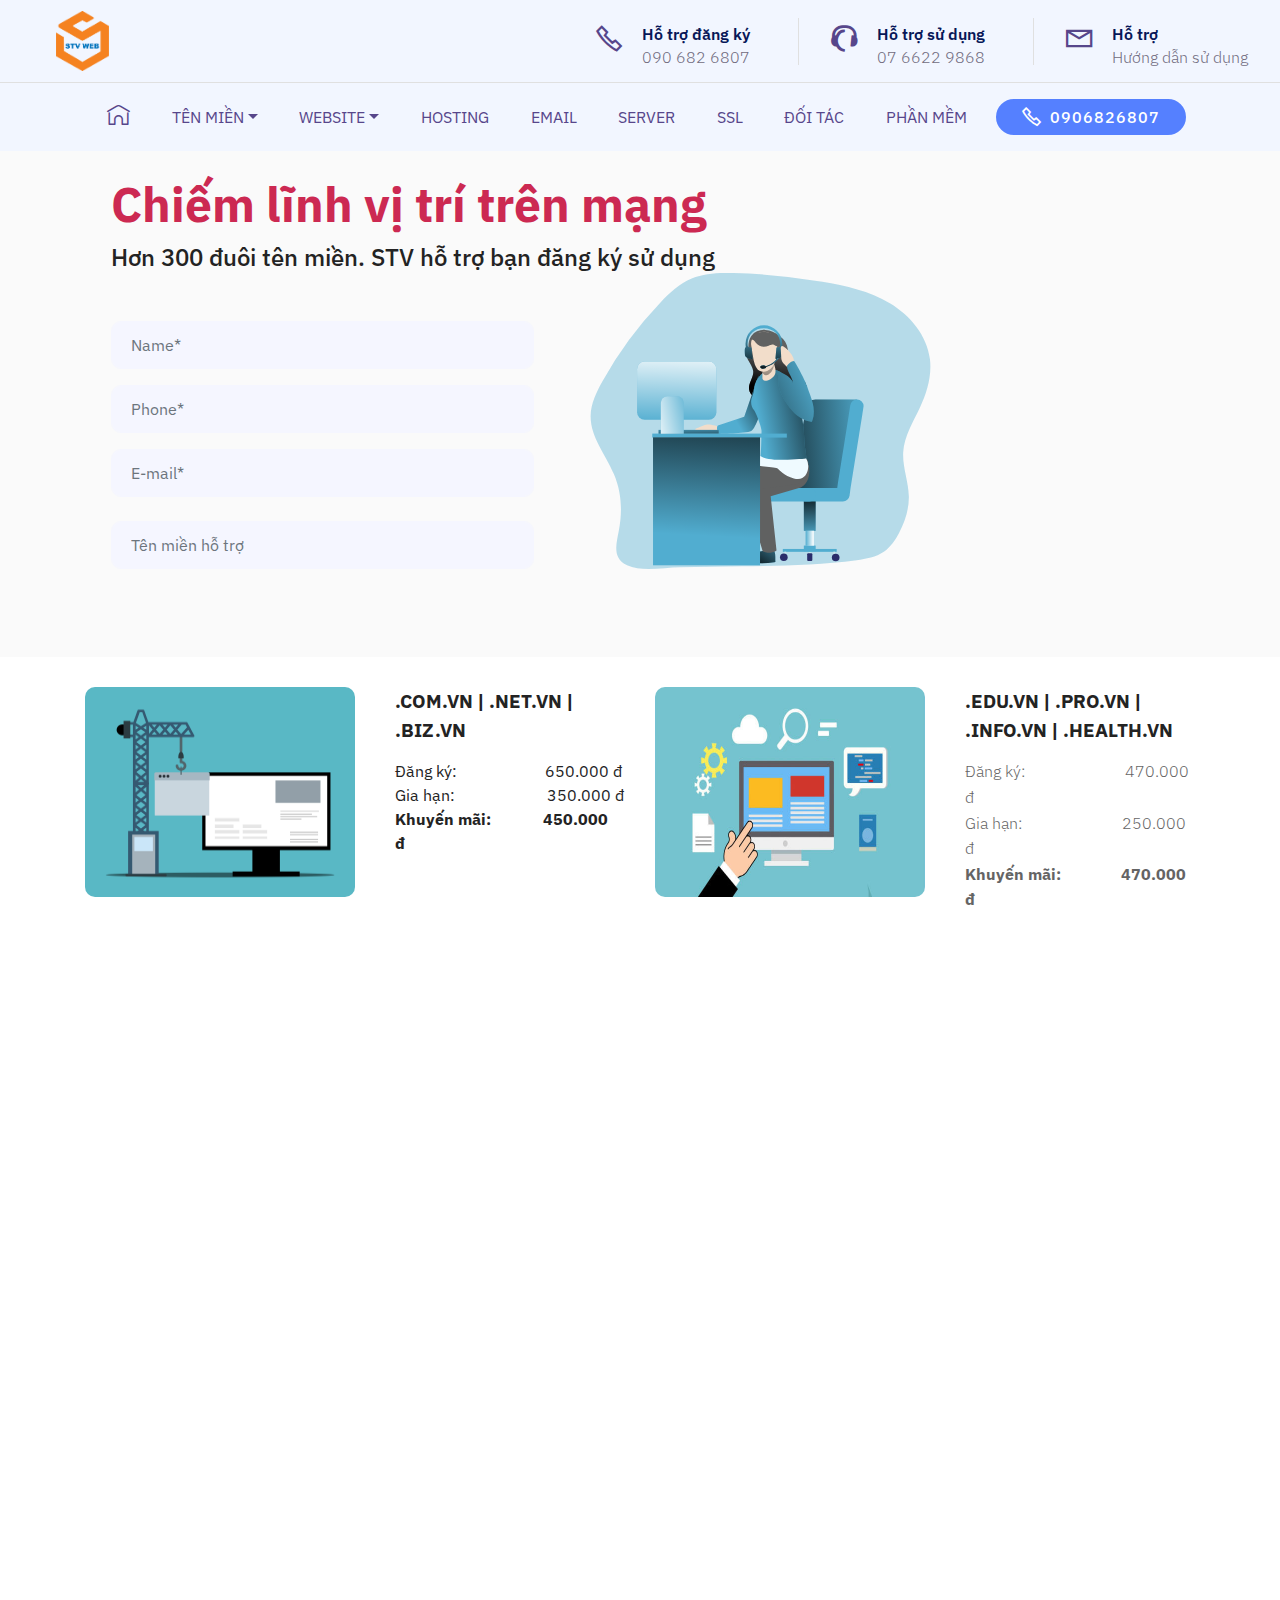
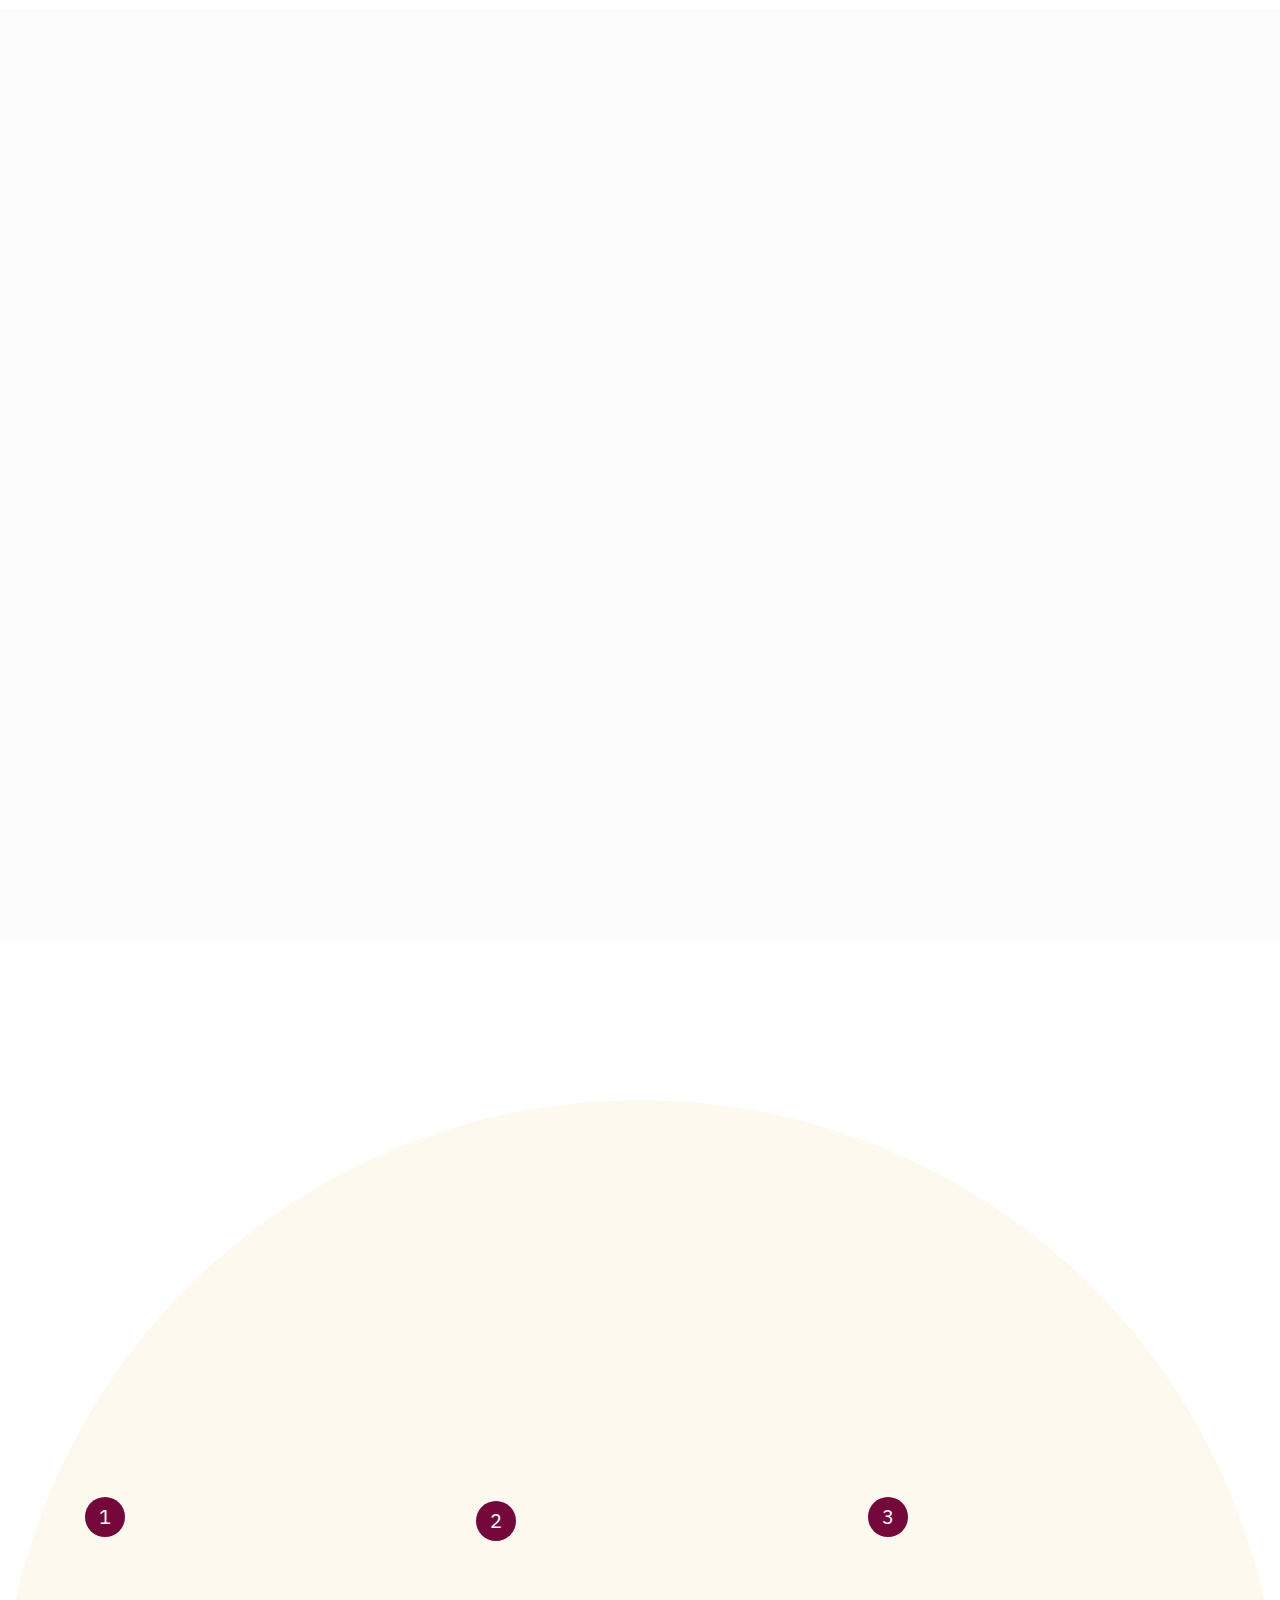
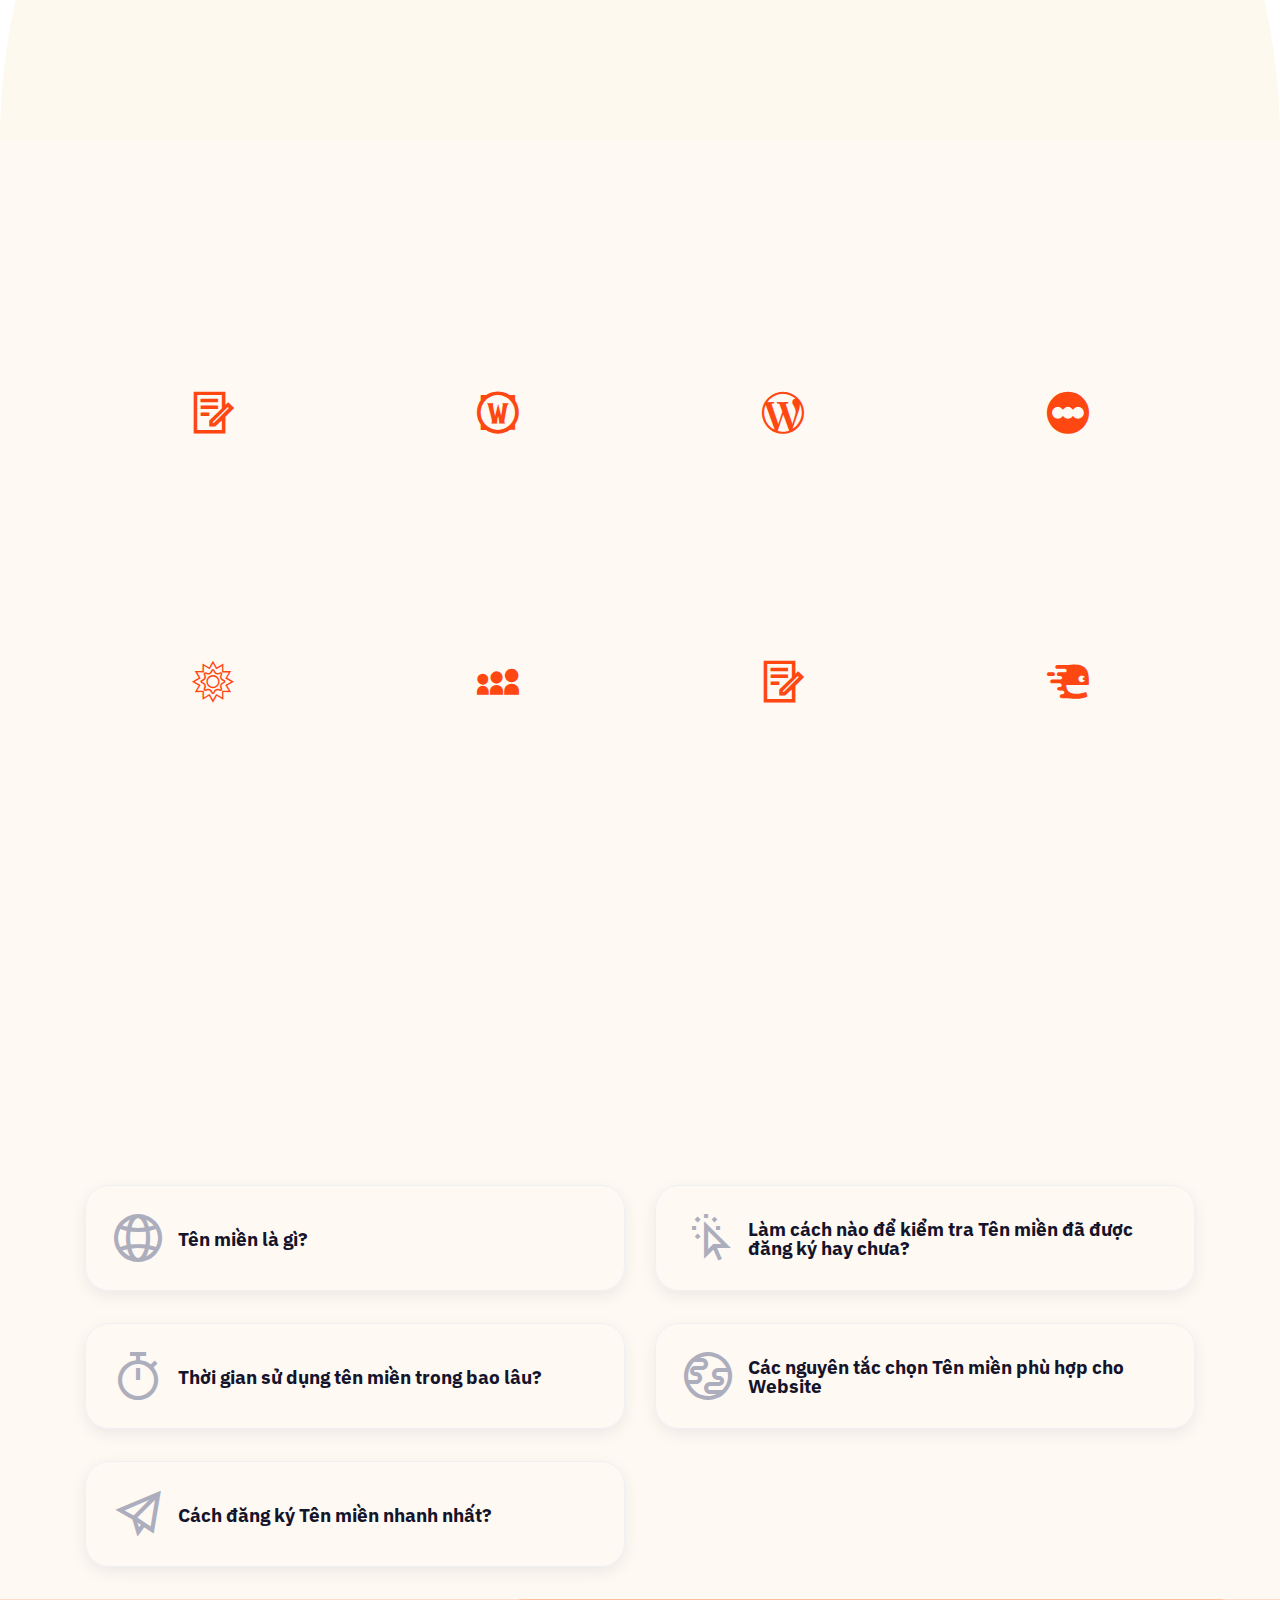
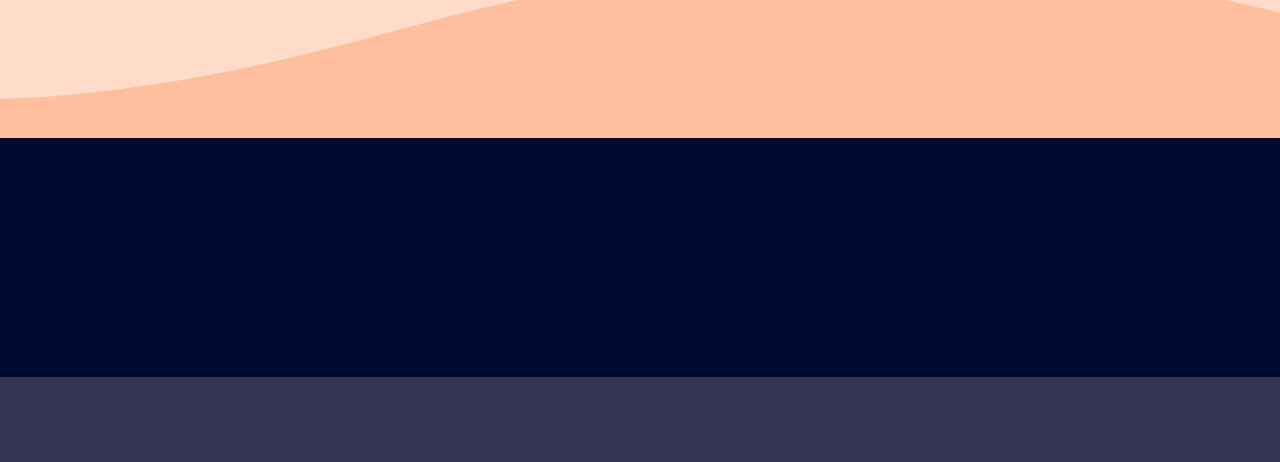
==== dang-ky-ten-mien.html @ 54d17cac "create github pages" ====
<!DOCTYPE html>
<html  >
<head>
  
  <meta charset="UTF-8">
  <meta http-equiv="X-UA-Compatible" content="IE=edge">
  
  <meta name="twitter:card" content="summary_large_image"/>
  <meta name="twitter:image:src" content="">
  <meta property="og:image" content="">
  <meta name="twitter:title" content="Đăng ký tên miền">
  <meta name="viewport" content="width=device-width, initial-scale=1, minimum-scale=1">
  <link rel="shortcut icon" href="assets/images/stv-logo-121x139.png" type="image/x-icon">
  <meta name="description" content="">
  
  
  <title>Đăng ký tên miền</title>
  <link rel="stylesheet" href="assets/web/assets/mobirise-icons2/mobirise2.css">
  <link rel="stylesheet" href="assets/web/assets/mobirise-icons-bold/mobirise-icons-bold.css">
  <link rel="stylesheet" href="assets/web/assets/mobirise-icons/mobirise-icons.css">
  <link rel="stylesheet" href="assets/tether/tether.min.css">
  <link rel="stylesheet" href="assets/bootstrap/css/bootstrap.min.css">
  <link rel="stylesheet" href="assets/bootstrap/css/bootstrap-grid.min.css">
  <link rel="stylesheet" href="assets/bootstrap/css/bootstrap-reboot.min.css">
  <link rel="stylesheet" href="assets/animatecss/animate.min.css">
  <link rel="stylesheet" href="assets/dropdown/css/style.css">
  <link rel="stylesheet" href="assets/formstyler/jquery.formstyler.css">
  <link rel="stylesheet" href="assets/formstyler/jquery.formstyler.theme.css">
  <link rel="stylesheet" href="assets/datepicker/jquery.datetimepicker.min.css">
  <link rel="stylesheet" href="assets/datatables/data-tables.bootstrap4.min.css">
  <link rel="stylesheet" href="assets/socicon/css/styles.css">
  <link rel="stylesheet" href="assets/theme/css/style.css">
  <link rel="stylesheet" href="assets/recaptcha.css">
  <link rel="preload" href="https://fonts.googleapis.com/css?family=IBM+Plex+Sans:100,100i,200,200i,300,300i,400,400i,500,500i,600,600i,700,700i&display=swap" as="style" onload="this.onload=null;this.rel='stylesheet'">
  <noscript><link rel="stylesheet" href="https://fonts.googleapis.com/css?family=IBM+Plex+Sans:100,100i,200,200i,300,300i,400,400i,500,500i,600,600i,700,700i&display=swap"></noscript>
  <link rel="preload" as="style" href="assets/mobirise/css/mbr-additional.css"><link rel="stylesheet" href="assets/mobirise/css/mbr-additional.css" type="text/css">
  
  
  
  
</head>
<body>
  
  <section class="menu cid-tkB4IyvJoS" once="menu" id="menu06-q">

    

    <nav class="navbar navbar-dropdown align-items-center navbar-fixed-top navbar-toggleable-sm">
        <div class="menu-content-top">
            <div class="menu-logo">
                <div class="navbar-brand">
                    <span class="navbar-logo">
                        <a href="index.html">
                            <img src="assets/images/stv-logo-121x139.png" alt="" style="height: 3.8rem;">
                        </a>
                    </span>
                    
                </div>
            </div>
            <div class="menu-content-right">
                <div class="info-widget">
                    <span class="widget-icon mbr-iconfont mobi-mbri-phone mobi-mbri" style="color: rgb(87, 70, 139); fill: rgb(87, 70, 139);"></span>
                    <div class="widget-content display-4">
                        <p class="widget-title mbr-fonts-style display-4">Hỗ trợ đăng ký</p>
                        <p class="widget-text mbr-fonts-style display-4">090 682 6807</p>
                    </div>
                </div>
                <div class="info-widget">
                    <span class="widget-icon mbr-iconfont socicon-traxsource socicon" style="color: rgb(87, 70, 139); fill: rgb(87, 70, 139);"></span>
                    <div class="widget-content display-4">
                        <p class="widget-title mbr-fonts-style display-4">Hỗ trợ sử dụng</p>
                        <p class="widget-text mbr-fonts-style display-4">07 6622 9868</p>
                    </div>
                </div>
                <div class="info-widget">
                    <span class="widget-icon mbr-iconfont mobi-mbri-letter mobi-mbri" style="color: rgb(87, 70, 139); fill: rgb(87, 70, 139);"></span>
                    <div class="widget-content mbr-fonts-style">
                        <p class="widget-title display-4">Hỗ trợ</p>
                        <p class="widget-text mbr-fonts-style display-4">Hướng dẫn sử dụng</p>
                    </div>
                </div>
            </div>
        </div>
        <div class="menu-bottom">
            <div class="collapse navbar-collapse" id="navbarSupportedContent">
                <ul class="navbar-nav nav-dropdown js-float-line" data-app-modern-menu="true"><li class="nav-item">
                        <a class="nav-link link mbr-black text-info display-4" href="#"><span class="mbrib-home mbr-iconfont mbr-iconfont-btn"></span></a>
                    </li><li class="nav-item dropdown"><a class="nav-link link mbr-black text-info dropdown-toggle display-4" href="#" aria-expanded="false" data-toggle="dropdown-submenu">TÊN MIỀN</a><div class="dropdown-menu"><a class="mbr-black text-info dropdown-item display-4" href="#" aria-expanded="false">Đăng ký tên miền</a><a class="mbr-black text-info dropdown-item display-4" href="#" aria-expanded="false">Bảng giá tên miền</a><a class="mbr-black text-info dropdown-item display-4" href="#" aria-expanded="false">Dịch vụ khác</a></div></li><li class="nav-item dropdown"><a class="nav-link link mbr-black text-info dropdown-toggle display-4" href="#" data-toggle="dropdown-submenu" aria-expanded="false">WEBSITE</a><div class="dropdown-menu"><a class="mbr-black text-info dropdown-item text-primary display-4" href="thiet-ke-website-mien-phi.html">Thiết kế web miễn phí</a><a class="mbr-black text-info dropdown-item display-4" href="#">Thiết kế web theo yêu cầu</a></div></li>
                    <li class="nav-item">
                        <a class="nav-link link mbr-black text-info display-4" href="#">HOSTING</a>
                    </li><li class="nav-item"><a class="nav-link link mbr-black text-info display-4" href="#">EMAIL</a></li>
                    <li class="nav-item">
                        <a class="nav-link link mbr-black text-info display-4" href="#">SERVER</a>
                    </li><li class="nav-item"><a class="nav-link link mbr-black text-info display-4" href="#">SSL</a></li><li class="nav-item"><a class="nav-link link mbr-black text-info display-4" href="#">ĐỐI TÁC</a></li><li class="nav-item"><a class="nav-link link mbr-black text-info display-4" href="#">PHẦN MỀM</a></li></ul>
                <div class="navbar-buttons mbr-section-btn"><a class="btn btn-sm btn-secondary display-4" href="#"><span class="mobi-mbri mobi-mbri-phone mbr-iconfont mbr-iconfont-btn"></span>
                        0906826807</a></div>
            </div>
            <button class="navbar-toggler " type="button" data-toggle="collapse" data-target="#navbarSupportedContent" aria-controls="navbarSupportedContent" aria-expanded="false" aria-label="Toggle navigation">
                <div class="hamburger">
                    <span></span>
                    <span></span>
                    <span></span>
                    <span></span>
                </div>
            </button>
        </div>
    </nav>
</section>

<section data-bs-version="5.1" class="form1 cid-tkBkrBGjoo" id="form1-1f">
    
    
    <div class="container-fluid">
        <div class="wrapper">
            <div class="mbr-section-head">
                <h3 class="mbr-section-title mbr-fonts-style mb-0 display-2">
                    <strong>Chiếm lĩnh vị trí trên mạng</strong></h3>
                <h4 class="mbr-section-subtitle mbr-fonts-style mb-0 mt-2 display-5">
                    Hơn 300 đuôi tên miền. STV hỗ trợ bạn đăng ký sử dụng</h4>
            </div>
            <div class="row justify-content-center">
                <div class="col-l2 col-md-5 mbr-form mt-5" data-form-type="formoid">
<!--Formbuilder Form-->
<form action="https://mobirise.eu/" method="POST" class="mbr-form form-with-styler" data-form-title="Form Name"><input type="hidden" name="email" data-form-email="true" value="jM4Vq9F8XYrBdpzNwgQ6eVY3ViXGWtUVqgsKsXsVG8U6SKjgQAvgMre8apIn+Fyp5GRtXNg68k8auurGkhjPqloUqKS/if3CO23nU/eMMuqvBWM+tJKbtXuMyTPh5TDu.D4NwtLzJeFesqW9lHh20/Nq8UjKBbhHz6br9veRmQb+LGpMrjhjMs1m0VoINrqYbIMgMnOzGFOZM7JJKUVprBEp+f7O80ciGELIC9GxNiTf0IQQ9IcTjcDVv86UwWEQx">
<div class="row">
<div hidden="hidden" data-form-alert="" class="alert alert-success col-12">Thanks for filling out the form!</div>
<div hidden="hidden" data-form-alert-danger="" class="alert alert-danger col-12">Oops...! some problem!</div>
</div>
<div class="dragArea row">
<div class="col-12 form-group mb-3" data-for="name">
<input type="text" name="name" placeholder="Name*" data-form-field="name" class="form-control display-7" value="" id="name-form1-1f">
</div>
<div class="col-12 form-group mb-3" data-for="phone">
<input type="tel" name="phone" placeholder="Phone*" data-form-field="phone" class="form-control display-7" value="" id="phone-form1-1f">
</div>
<div data-for="email" class="col-12 form-group mb-4">
<input type="email" name="email" placeholder="E-mail*" data-form-field="email" class="form-control display-7" value="" id="email-form1-1f">
</div>
<div data-for="Tên miền hỗ trợ" class="col-lg-12 col-md-12 col-sm-12 form-group">
<input type="text" name="Tên miền hỗ trợ" placeholder="Tên miền hỗ trợ" data-form-field="Tên miền hỗ trợ" class="form-control display-7" value="" id="Tên miền hỗ trợ-form1-1f">
</div>
<div class="col-auto">
<h4 class="mbr-fonts-style display-5">
</h4>
</div>
</div>
</form><!--Formbuilder Form-->
</div>
                <div class="col-12 col-md-7">
                    <div class="image-wrapper">
                        <img src="assets/images/features20.svg" alt="">
                    </div>
                </div>
            </div>
        </div>

    </div>
</section>

<section class="shop5 marketm4_shop5 cid-tkFUPK6KV5" id="shop5-1k">

	
    


	

	<div class="container">
		
		<div class="row align-items-start align-items-lg-stretch wrapper__products">
			
			
			
			
		<div class="col-xl-6 col-lg-10 col-md-6 col-12 d-lg-flex align-items-stretch block__product">
				<div class="image align-self-start">
					<a href="index.html"><img src="assets/images/mbr-540x450.png" alt="" title=""></a>
				</div>
				<div class="block__content">
					<p class="title__block mbr-fonts-style display-7">.COM.VN | .NET.VN | .BIZ.VN</p>
					
					<p class="mbr-text mbr-fonts-style display-4"></p><p>Đăng ký:&nbsp; &nbsp; &nbsp; &nbsp; &nbsp; &nbsp; &nbsp; &nbsp; &nbsp; &nbsp; &nbsp; 650.000 đ<br>Gia hạn:&nbsp; &nbsp; &nbsp; &nbsp; &nbsp; &nbsp; &nbsp; &nbsp; &nbsp; &nbsp; &nbsp; &nbsp;350.000 đ<br><strong>Khuyến mãi:&nbsp; &nbsp; &nbsp; &nbsp; &nbsp; &nbsp; &nbsp;450.000 đ</strong>&nbsp;&nbsp;</p><p></p>
					<div class="mbr-section-btn"><a class="btn btn-sm btn-info-outline display-4" href="#">Liên hệ</a></div>
				</div>
			</div><div class="col-xl-6 col-lg-10 col-md-6 col-12 d-lg-flex align-items-stretch block__product">
				<div class="image align-self-start">
					<a href="index.html"><img src="assets/images/mbr-540x313.jpg" alt="" title=""></a>
				</div>
				<div class="block__content">
					<p class="title__block mbr-fonts-style display-7">.EDU.VN | .PRO.VN  | .INFO.VN | .HEALTH.VN</p>
					
					<p class="mbr-text mbr-fonts-style display-4">Đăng ký:&nbsp; &nbsp; &nbsp; &nbsp; &nbsp; &nbsp; &nbsp; &nbsp; &nbsp; &nbsp; &nbsp; &nbsp; &nbsp;470.000 đ
<br>Gia hạn:&nbsp; &nbsp; &nbsp; &nbsp; &nbsp; &nbsp; &nbsp; &nbsp; &nbsp; &nbsp; &nbsp; &nbsp; &nbsp;250.000 đ
<br><strong>Khuyến mãi:&nbsp; &nbsp; &nbsp; &nbsp; &nbsp; &nbsp; &nbsp; &nbsp;470.000 đ</strong></p>
					<div class="mbr-section-btn"><a class="btn btn-sm btn-info-outline display-4" href="#">Liên hệ</a></div>
				</div>
			</div><div class="col-xl-6 col-lg-10 col-md-6 col-12 d-lg-flex align-items-stretch block__product">
				<div class="image align-self-start">
					<a href="index.html"><img src="assets/images/mbr-540x469.jpg" alt="" title=""></a>
				</div>
				<div class="block__content">
					<p class="title__block mbr-fonts-style display-7">.ORG.VN  | .GOV.VN  | .INT.VN  | .AC.VN  |&nbsp;</p>
					
					<p class="mbr-text mbr-fonts-style display-4"><strong>Đăng ký:&nbsp; &nbsp; &nbsp; &nbsp; &nbsp; &nbsp; &nbsp; &nbsp; &nbsp; &nbsp; &nbsp; &nbsp;650.000 đ
<br>Gia hạn:&nbsp; &nbsp; &nbsp; &nbsp; &nbsp; &nbsp; &nbsp; &nbsp; &nbsp; &nbsp; &nbsp; &nbsp; 350.000 đ</strong></p>
					<div class="mbr-section-btn"><a class="btn btn-sm btn-info-outline display-4" href="#">Liên hệ</a></div>
				</div>
			</div><div class="col-xl-6 col-lg-10 col-md-6 col-12 d-lg-flex align-items-stretch block__product">
				<div class="image align-self-start">
					<a href="index.html"><img src="assets/images/mbr-540x405.png" alt="" title=""></a>
				</div>
				<div class="block__content">
					<p class="title__block mbr-fonts-style display-7">.NAME.VN </p>
					
					<p class="mbr-text mbr-fonts-style display-4"><strong>Đăng ký:&nbsp; &nbsp; &nbsp; &nbsp; &nbsp; &nbsp; &nbsp; &nbsp; &nbsp; &nbsp; &nbsp; &nbsp; &nbsp;80.000 đ
<br>Gia hạn:&nbsp; &nbsp; &nbsp; &nbsp; &nbsp; &nbsp; &nbsp; &nbsp; &nbsp; &nbsp; &nbsp; &nbsp; &nbsp; 50.000 đ</strong></p>
					<div class="mbr-section-btn"><a class="btn btn-sm btn-info-outline display-4" href="#">Liên hệ</a></div>
				</div>
			</div><div class="col-xl-6 col-lg-10 col-md-6 col-12 d-lg-flex align-items-stretch block__product">
				<div class="image align-self-start">
					<a href="index.html"><img src="assets/images/mbr-540x360.png" alt="" title=""></a>
				</div>
				<div class="block__content">
					<p class="title__block mbr-fonts-style display-7">Tên miền tiếng Việt </p>
					
					<p class="mbr-text mbr-fonts-style display-4"><strong>Đăng ký:&nbsp; &nbsp; &nbsp; &nbsp; &nbsp; &nbsp; &nbsp; &nbsp; &nbsp; &nbsp; &nbsp; &nbsp; &nbsp;40.000 đ
<br>Gia hạn:&nbsp; &nbsp; &nbsp; &nbsp; &nbsp; &nbsp; &nbsp; &nbsp; &nbsp; &nbsp; &nbsp; &nbsp; &nbsp; 40.000&nbsp;đ</strong></p>
					<div class="mbr-section-btn"><a class="btn btn-sm btn-info-outline display-4" href="dang-ky-ten-mien.html#form1-1f">Liên hệ</a></div>
				</div>
			</div><div class="col-xl-6 col-lg-10 col-md-6 col-12 d-lg-flex align-items-stretch block__product">
				<div class="image align-self-start">
					<a href="index.html"><img src="assets/images/mbr-540x541.png" alt="" title=""></a>
				</div>
				<div class="block__content">
					<p class="title__block mbr-fonts-style display-7">Tên miền địa giới hành chính</p>
					
					<p class="mbr-text mbr-fonts-style display-4"><strong>Đăng ký:&nbsp; &nbsp; &nbsp; &nbsp; &nbsp; &nbsp; &nbsp; &nbsp; &nbsp; &nbsp; &nbsp; &nbsp;650.000 đ
<br>Gia hạn:&nbsp; &nbsp; &nbsp; &nbsp; &nbsp; &nbsp; &nbsp; &nbsp; &nbsp; &nbsp; &nbsp; &nbsp; 350.000 đ</strong></p>
					<div class="mbr-section-btn"><a class="btn btn-sm btn-info-outline display-4" href="dang-ky-ten-mien.html#form1-1f">Liên hệ</a></div>
				</div>
			</div></div>
	</div>
</section>

<section class="section-table cid-tkBimf1w9j" id="table02-1d">

  
  
  <div class="container container-table">
    <h2 class="mbr-section-title mbr-fonts-style align-center pb-3 display-2">
      Bảng giá tên miền</h2>
    
    <div class="table-wrapper">
      <div class="container">
        
      </div>

      <div class="container scroll">
        <table class="table" cellspacing="0" data-empty="No matching records found">
          <thead>
            <tr class="table-heads ">
              



              
              
              
            <th class="head-item1 mbr-fonts-style display-7">
                Tên miền&nbsp;</th><th class="head-item mbr-fonts-style display-7">Đăng ký mới</th><th class="head-item mbr-fonts-style display-7">
                Gia hạn</th><th class="head-item mbr-fonts-style display-7">
                Khuyến mãi</th></tr>
          </thead>

          <tbody>
            



            
            
            
            
          <tr>
              



              
              
              
            <td class="body-item1 mbr-fonts-style display-7"><strong>.VN</strong></td><td class="body-item mbr-fonts-style display-7">750.000 đ</td><td class="body-item mbr-fonts-style display-7">450.000 đ&nbsp;</td><td class="body-item mbr-fonts-style display-7">550.000 đ&nbsp;</td></tr><tr>
              



              
              
              
            <td class="body-item1 mbr-fonts-style display-7"><strong>.COM</strong></td><td class="body-item mbr-fonts-style display-7">340.000 đ</td><td class="body-item mbr-fonts-style display-7">340.000 đ<br></td><td class="body-item mbr-fonts-style display-7">
                99.000 đ
              </td></tr><tr>
              



              
              
              
            <td class="body-item1 mbr-fonts-style display-7">.<strong>NET</strong></td><td class="body-item mbr-fonts-style display-7">340.000 đ</td><td class="body-item mbr-fonts-style display-7">340.000 đ<br></td><td class="body-item mbr-fonts-style display-7">
                119.000 đ
              </td></tr><tr>
              



              
              
              
            <td class="body-item1 mbr-fonts-style display-7"><strong>.ORG</strong></td><td class="body-item mbr-fonts-style display-7">349.000 đ</td><td class="body-item mbr-fonts-style display-7">349.000 đ<br></td><td class="body-item mbr-fonts-style display-7">
                229.000 đ
              </td></tr><tr>
              



              
              
              
            <td class="body-item1 mbr-fonts-style display-7">.<strong>INFO</strong></td><td class="body-item mbr-fonts-style display-7">459.000 đ</td><td class="body-item mbr-fonts-style display-7">
                459.000 đ</td><td class="body-item mbr-fonts-style display-7">
                89.000 đ
              </td></tr><tr>
              



              
              
              
            <td class="body-item1 mbr-fonts-style display-7">.<strong>TOP</strong></td><td class="body-item mbr-fonts-style display-7">249.000 đ<br></td><td class="body-item mbr-fonts-style display-7">249.000 đ<br></td><td class="body-item mbr-fonts-style display-7">
                50.000 đ
              </td></tr><tr>
              



              
              
              
            <td class="body-item1 mbr-fonts-style display-7">.<strong>XYZ</strong></td><td class="body-item mbr-fonts-style display-7">345.000 đ<br></td><td class="body-item mbr-fonts-style display-7">345.000 đ<br></td><td class="body-item mbr-fonts-style display-7">&nbsp;45.000 đ</td></tr><tr>
              



              
              
              
            <td class="body-item1 mbr-fonts-style display-7"><strong>.ASIA</strong></td><td class="body-item mbr-fonts-style display-7">349.000 đ</td><td class="body-item mbr-fonts-style display-7">349.000 đ</td><td class="body-item mbr-fonts-style display-7">&nbsp;59.000 đ</td></tr><tr>
              



              
              
              
            <td class="body-item1 mbr-fonts-style display-7"><strong>.SITE</strong></td><td class="body-item mbr-fonts-style display-7">655.000 đ<br></td><td class="body-item mbr-fonts-style display-7">655.000 đ</td><td class="body-item mbr-fonts-style display-7">&nbsp;30.000 đ</td></tr><tr>
              



              
              
              
            <td class="body-item1 mbr-fonts-style display-7"><strong>.ONLINE</strong></td><td class="body-item mbr-fonts-style display-7">791.000 đ<br></td><td class="body-item mbr-fonts-style display-7">791.000 đ<br></td><td class="body-item mbr-fonts-style display-7">&nbsp; 30.000 đ</td></tr><tr>
              



              
              
              
            <td class="body-item1 mbr-fonts-style display-7"><strong>.CLICK</strong></td><td class="body-item mbr-fonts-style display-7">285.000 đ&nbsp;<br></td><td class="body-item mbr-fonts-style display-7">285.000 đ<br></td><td class="body-item mbr-fonts-style display-7">39.000 đ</td></tr><tr>
              



              
              
              
            <td class="body-item1 mbr-fonts-style display-7"><strong>.STORE</strong></td><td class="body-item mbr-fonts-style display-7">1.220.000 đ<br></td><td class="body-item mbr-fonts-style display-7">1.220.000 đ<br></td><td class="body-item mbr-fonts-style display-7">&nbsp;49.000 đ</td></tr><tr>
              



              
              
              
            <td class="body-item1 mbr-fonts-style display-7"><strong>.US&nbsp;</strong></td><td class="body-item mbr-fonts-style display-7">249.000 đ<br></td><td class="body-item mbr-fonts-style display-7">249.000 đ</td><td class="body-item mbr-fonts-style display-7">&nbsp;45.000 đ</td></tr></tbody>
        </table>
      </div>
      <div class="container table-info-container">
        
      </div>
    </div>
  </div>
</section>

<section class="features5 cid-tkLDSkt425" id="afeatures5-1m">
    

    
    
    <div class="bg-img"></div>
    <div class="container">
        <div class="row">
            <div class="col-12 col-title">
                <h3 class="mbr-section-title mbr-fonts-style align-center mb-0 display-2">
                    <strong>Vì sao lựa chọn chúng tôi</strong></h3>
                <h5 class="mbr-section-subtitle mbr-fonts-style align-center mb-0 display-5">Với nhiều năm cung cấp giải pháp cho đến hiện tại chúng tôi đã có hơn 10 năm
<div>kinh nghiệm triển khai giải pháp, ứng dụng cho khách hàng.</div></h5>
            </div>
        </div>
        <div class="row">
            <div class="col-12 cards-container">
                <div class="card">
                    <div class="card-wrapper">
                        <div class="card-box">
                            <div class="image-wrapper">
                                <img src="assets/images/mbr-600x457.png" alt="">
                            </div>
                            <div class="card-title-container">
                                <div class="card-number">1</div>
                                <h5 class="card-title mbr-fonts-style mb-0 display-5">
                                    <strong>Thị trường tên miền lớn</strong></h5>
                            </div>
                            <p class="card-text mbr-fonts-style display-7">Là nhà đăng ký có thị phần tên miền nhiều doanh nghiệp, cá nhân lựu chọn nhất hiện nay&nbsp;<br></p>
                            
                        </div>
                    </div>
                </div>
                <div class="card">
                    <div class="card-wrapper">
                        <div class="card-box">
                            <div class="image-wrapper">
                                <img src="assets/images/features14.svg" alt="">
                            </div>
                            <div class="card-title-container">
                                <div class="card-number">2</div>
                                <h5 class="card-title mbr-fonts-style mb-0 display-5"><strong>Hỗ trợ nhiều tên miền nhất Việt Nam</strong></h5>
                            </div>
                            <p class="card-text mbr-fonts-style display-7">
                                Hiện tại chúng tôi hỗ trợ trên 300 đuôi tên miền, mang đến cho bạn nhiều sự lựa chọn</p>
                            
                        </div>
                    </div>
                </div>
                <div class="card">
                    <div class="card-wrapper">
                        <div class="card-box">
                            <div class="image-wrapper">
                                <img src="assets/images/mbr-600x589.png" alt="">
                            </div>
                            <div class="card-title-container">
                                <div class="card-number">3</div>
                                <h5 class="card-title mbr-fonts-style mb-0 display-5"><strong>Hỗ trợ 24/7/365</strong></h5>
                            </div>
                            <p class="card-text mbr-fonts-style display-7">Hỗ trợ kỹ thuật 24/7 với mô hình hỗ trợ khách hàng chuyên nghiệp theo phong cách các nhà cung cấp dịch vụ tốt nhất trên thế giới.<br></p>
                            
                        </div>
                    </div>
                </div>
                
            </div>
        </div>
    </div>
</section>

<section class="features5 cid-tkLVAGjRUy mbr-fullscreen" id="features5-1r">
    

    

    <div class="container">
        <div class="row">
            <div class="col-12 col-lg-12">
                
                <h2 class="mbr-section-title mbr-fonts-style display-2"><strong>NGUYÊN TẮC CƠ BẢN KHI ĐĂNG KÝ &amp; SỬ DỤNG</strong></h2>
            </div>
            <div class="col-12 col-lg-3 col-md-6">
                <div class="content-card">
                    <div class="content-card-icon">
                        <span class="mbr-iconfont mobi-mbri-contact-form mobi-mbri"></span>
                    </div>
                    <div class="content-card-text">
                        
                        <p class="mbr-card-text mbr-fonts-style display-7">Đăng ký tên miền được thực hiện theo nguyên tắc bình đẳng đăng ký trước được quyền sử dụng trước.</p>
                    </div>
                </div>
            </div>
            <div class="col-12 col-lg-3 col-md-6">
                <div class="content-card">
                    <div class="content-card-icon">
                        <span class="mbr-iconfont socicon-warcraft socicon"></span>
                    </div>
                    <div class="content-card-text">
                        
                        <p class="mbr-card-text mbr-fonts-style display-7">Tên miền dễ nhớ, liên quan đến lĩnh vực hoạt động&nbsp;<br></p>
                    </div>
                </div>
            </div>
            <div class="col-12 col-lg-3 col-md-6">
                <div class="content-card">
                    <div class="content-card-icon">
                        <span class=".mbr-iconfont socicon-wordpress socicon"></span>
                    </div>
                    <div class="content-card-text">
                        
                        <p class="mbr-card-text mbr-fonts-style display-7">Đặt tên miền ngắn gọn&nbsp;<br></p>
                    </div>
                </div>
            </div>
            <div class="col-12 col-lg-3 col-md-6">
                <div class="content-card">
                    <div class="content-card-icon">
                        <span class=".mbr-iconfont socicon-letterboxd socicon"></span>
                    </div>
                    <div class="content-card-text">
                        
                        <p class="mbr-card-text mbr-fonts-style display-7">Tên miền dễ đọc và không gây nhầm lẫn, khó viết sai chính tả&nbsp;<br></p>
                    </div>
                </div>
            </div>
            <div class="col-12 col-lg-3 col-md-6">
                <div class="content-card">
                    <div class="content-card-icon">
                        <span class=".mbr-iconfont socicon-livemaster socicon"></span>
                    </div>
                    <div class="content-card-text">
                        
                        <p class="mbr-card-text mbr-fonts-style display-7">Đăng ký bao vây để bảo vệ thương hiệu&nbsp;<br></p>
                    </div>
                </div>
            </div>
            <div class="col-12 col-lg-3 col-md-6">
                <div class="content-card">
                    <div class="content-card-icon">
                        <span class=".mbr-iconfont socicon-myspace socicon"></span>
                    </div>
                    <div class="content-card-text">
                        
                        <p class="mbr-card-text mbr-fonts-style display-7">Tên miền phải xây dựng dựa trên khách hàng mục tiêu&nbsp;<br></p>
                    </div>
                </div>
            </div>
            <div class="col-12 col-lg-3 col-md-6">
                <div class="content-card">
                    <div class="content-card-icon">
                        <span class=".mbr-iconfont mobi-mbri-contact-form mobi-mbri"></span>
                    </div>
                    <div class="content-card-text">
                        
                        <p class="mbr-card-text mbr-fonts-style display-7">Chủ thể tự chịu trách nhiệm tuân thủ quy định quốc tế &amp; pháp luật nước sở tại&nbsp;<br></p>
                    </div>
                </div>
            </div>
            <div class="col-12 col-lg-3 col-md-6">
                <div class="content-card">
                    <div class="content-card-icon">
                        <span class=".mbr-iconfont socicon-endomodo socicon"></span>
                    </div>
                    <div class="content-card-text">
                        
                        <p class="mbr-card-text mbr-fonts-style display-7">Chủ động nộp phí duy trì trước khi tên miền hết thời hạn sử dụng chịu trách nhiệm tên miền bị mất do hết hạn sử dụng mà không đóng phí.&nbsp;<br></p>
                    </div>
                </div>
            </div>
        </div>
    </div>
</section>

<section data-bs-version="5.1" class="list1 cid-tkOedV37Ca" id="list1-1t">
    

    

    <div class="container">
        <div class="section-head align-center">
            <h3 class="mbr-section-title mbr-fonts-style display-2">
                <strong>Câu hỏi thường gặp</strong></h3>
        </div>
        <div id="bootstrap-toggle" class="toggle-panel accordionStyles tab-content row">
            <div class="col-12 col-md-6">
                <div class="card">
                    <div class="card-header" role="tab" id="headingOne">
                        <a role="button" class="collapsed panel-title text-black" data-toggle="collapse" data-bs-toggle="collapse" data-core="" href="#collapse1_28" aria-expanded="false" aria-controls="collapse1">
                            <h6 class="panel-title-edit mbr-fonts-style mb-0 display-7"> <span class="mobi-mbri mobi-mbri-globe-2 mbr-iconfont"></span><strong>Tên miền là gì?</strong>
                            </h6>
                        </a>
                    </div>
                    <div id="collapse1_28" class="panel-collapse noScroll collapse" role="tabpanel" aria-labelledby="headingOne">
                        <div class="panel-body">
                            <p class="mbr-fonts-style panel-text display-4">- Tên miền (Domain) là tên của một Website hoạt động trên Internet hay còn gọi là "địa chỉ Web" nhằm thay thế cho các địa chỉ IP của máy chủ giúp người dùng ghi nhớ dễ dàng hơn. Tên miền được chia ra thành 02 phần:
<br>+ Tên trang web. Ví dụ: pavietnam
<br>+ Phần mở rộng. Ví dụ: .vn
<br>- Một Tên miền chỉ tương đương với một địa chỉ Web
<br>- Tên miền có thể được chuyển từ nhà cung cấp này sang nhà cung cấp khác</p>
                        </div>
                    </div>
                </div>
                <div class="card">
                    <div class="card-header" role="tab" id="headingTwo">
                        <a role="button" class="collapsed panel-title text-black" data-toggle="collapse" data-bs-toggle="collapse" data-core="" href="#collapse2_28" aria-expanded="false" aria-controls="collapse2">
                            <h6 class="panel-title-edit mbr-fonts-style mb-0 display-7"> <span class="mobi-mbri mobi-mbri-timer mbr-iconfont"></span><strong>Thời gian sử dụng tên miền trong bao lâu?</strong>
                            </h6>
                        </a>
                    </div>
                    <div id="collapse2_28" class="panel-collapse noScroll collapse" role="tabpanel" aria-labelledby="headingTwo">
                        <div class="panel-body">
                            <p class="mbr-fonts-style panel-text display-4">Thời gian đăng ký tối thiểu cho một Tên miền là 01 năm. Thời gian cho phép gia hạn là trong khoảng từ 0-70 ngày tính từ ngày hết hạn tùy vào Tên miền. Vào thời điểm Tên miền hết hạn thì sẽ bị tạm khóa DNS và chạy về trang web mặc định do tổ chức cung cấp Tên miền quy định.
<br>Khi đăng ký Tên miền tại P.A Việt Nam, hệ thống sẽ tự động thông báo gia hạn, giúp bạn chủ động hơn trong việc gia hạn Tên miền của mình.</p>
                        </div>
                    </div>
                </div>
                <div class="card">
                    <div class="card-header" role="tab" id="headingThree">
                        <a role="button" class="collapsed panel-title text-black" data-toggle="collapse" data-bs-toggle="collapse" data-core="" href="#collapse3_28" aria-expanded="false" aria-controls="collapse3">
                            <h6 class="panel-title-edit mbr-fonts-style mb-0 display-7"> <span class="mobi-mbri mobi-mbri-paper-plane mbr-iconfont"></span><strong>Cách đăng ký Tên miền nhanh nhất?</strong>
                            </h6>
                        </a>
                    </div>
                    <div id="collapse3_28" class="panel-collapse noScroll collapse" role="tabpanel" aria-labelledby="headingThree">
                        <div class="panel-body">
                            <p class="mbr-fonts-style panel-text display-4">Tại P.A Việt Nam, bạn dễ dàng đăng ký và kích hoạt Tên miền tự động, nhanh chóng.
<br>- Bước 1: Truy cập vào Website: https://www.stvvietnam.vn/
<br>- Bước 2: Vào danh mục Tên miền → Đăng ký Tên miền
<br>- Bước 3: Nhập Tên miền muốn đăng ký vào thanh Tìm kiếm
<br>- Bước 4: Thêm vào giỏ hàng → Thanh toán</p>
                        </div>
                    </div>
                </div>
            </div>
            <div class="col-12 col-md-6">
                <div class="card">
                    <div class="card-header" role="tab" id="headingThree">
                        <a role="button" class="collapsed panel-title text-black" data-toggle="collapse" data-bs-toggle="collapse" data-core="" href="#collapse4_28" aria-expanded="false" aria-controls="collapse4">
                            <h6 class="panel-title-edit mbr-fonts-style mb-0 display-7"> <span class="mobi-mbri mobi-mbri-cursor-click mbr-iconfont"></span><strong><br></strong><strong>Làm cách nào để kiểm tra Tên miền đã được đăng ký hay chưa?</strong>
                            </h6>
                        </a>
                    </div>
                    <div id="collapse4_28" class="panel-collapse noScroll collapse" role="tabpanel" aria-labelledby="headingThree">
                        <div class="panel-body">
                            <p class="mbr-fonts-style panel-text display-4">Trên hệ thống của P.A Việt Nam, bạn có thể tra cứu Tên miền muốn đăng ký một cách nhanh chóng, ngoài ra hệ thống sẽ liệt kê những Tên miền phổ biến nhất để bạn so sánh giá và chọn Tên miền phù hợp.
<br>Nếu Tên miền bạn đang định đăng ký đã có người sở hữu, thì dĩ nhiên bạn sẽ không thể đăng ký được và phải chọn Tên miền khác. Do đó, ai đăng ký Tên miền được cấp phát trước thì càng có lợi hơn.</p>
                        </div>
                    </div>
                </div>
                <div class="card">
                    <div class="card-header" role="tab" id="headingThree">
                        <a role="button" class="collapsed panel-title text-black" data-toggle="collapse" data-bs-toggle="collapse" data-core="" href="#collapse5_28" aria-expanded="false" aria-controls="collapse5">
                            <h6 class="panel-title-edit mbr-fonts-style mb-0 display-7"> <span class="mobi-mbri mobi-mbri-globe mbr-iconfont"></span><strong>Các nguyên tắc chọn Tên miền phù hợp cho Website</strong>
                            </h6>
                        </a>
                    </div>
                    <div id="collapse5_28" class="panel-collapse noScroll collapse" role="tabpanel" aria-labelledby="headingThree">
                        <div class="panel-body">
                            <p class="mbr-fonts-style panel-text display-4">- Tên miền không vượt quá 63 ký tự, bao gồm cả phần .vn, .com, .net,...
<br>- Tên miền chỉ bao gồm các ký tự trong bảng chữ cái (a-z), các số (0-9) và dấu trừ (-)
<br>- Các khoảng trắng và các ký tự đặc biệt trong tên miền khác đều không hợp lệ
<br>- Không thể bắt đầu bằng hoặc kết thúc tên miền bằng dấu trừ (-)
<br>- Tên miền nên ngắn gọn, dễ nhớ, khó viết sai và không gây nhầm lẫn
<br>- Tên miền nên liên quan đến tên thương hiệu hoặc lĩnh vực hoạt động</p>
                        </div>
                    </div>
                </div>
                
            </div>
        </div>
    </div>
</section>

<section class="clients cid-tkLB2oafVH" id="clients01-1l">
    

    

    <svg xmlns="http://www.w3.org/2000/svg" xmlns:xlink="http://www.w3.org/1999/xlink" width="1380px" height="810px" viewBox="0 -8.992806499463768e-14 1380 810" preserveAspectRatio="xMidYMid meet">
        <rect id="svgEditorBackground" x="0" y="0" width="1380" height="810" style="fill: none; stroke: none;"></rect>
        <defs id="svgEditorDefs">
            <polygon id="svgEditorShapeDefs" style="fill:khaki;stroke:black;vector-effect:non-scaling-stroke;stroke-width:1px;"></polygon>
            <path id="svgEditorClosePathDefs" style="stroke:black;stroke-width:1px;fill:khaki;"></path>
        </defs>
        <path d="M15083.791600683318,645.6720847341486c496.6000000000058,747.7999999999951,1953.3704016668416,1862.6734725832403,2751.999999999978,1967.9999999999955s1884.300000000003,-198.89999999999964,2718.7056474818382,-552.6365690040448s1746.4898225846773,-519.9524548776521,2593.2943525181545,-567.3634309959566s2251,-23.399999999999636,4384,1520.0000000000032s3205.199999999997,1437.2000000000025,4047.9999999999854,1520.0000000000018s3305.000000000029,-270.2999999999993,4640.000000000029,-1152s74.60000000000582,3328.3000000000065,32,3792.0000000000073s-19509.4,4591.000000000004,-21087.999999999993,-128.00000000000182s-1679.5999999999913,-6358.300000000001,-80,-6400Z" style="stroke:black;fill:khaki;stroke-width:0px;" id="e12_areaS3" transform="matrix(0.0650006 -0.00123765 0.00123765 0.0650006 -995.543 317.589)"></path>
        <path d="M12434.469938292996,-979.2324603008726c496.600000000004,747.8000000000001,1953.3704016668398,1862.673472583247,2752.000000000018,1967.9999999999995s1884.2999999999865,-198.90000000000055,2718.7056474818364,-552.6365690040473s1746.4898225846846,-519.9524548776479,2593.2943525181618,-567.3634309959524s2251,-23.400000000001455,4384,1520s3205.199999999997,1437.1999999999962,4048,1519.9999999999955s3304.9999999999927,-270.3000000000011,4640,-1151.9999999999955s74.60000000000582,3328.3,32,3791.9999999999955s-19509.400000000023,4590.999999999997,-21088.000000000015,-127.99999999999818s-1679.5999999999985,-6358.300000000008,-80,-6400.0000000000055Z" style="stroke:black;fill:aqua;stroke-width:0px;" id="e19_areaS3" transform="matrix(0.0647268 0.00608646 -0.00608646 0.0647268 -823.261 331.266)"></path><text dy="-0.5em" style="fill:black;font-family:Arial;font-size:20px;" id="e14_texte" transform="matrix(0.0640454 0 0 0.0640454 -832.187 329.878)">
            <textPath id="e13_textPath" xlink:href="#e12_areaS3">T</textPath>
        </text>
    </svg>


    

    <div class="container">
        <div class="carousel slide" data-ride="carousel" role="listbox">
            <div class="carousel-inner" data-visible="5">
                
                
                
                
                
            <div class="carousel-item ">
                    <div class="media-container-row">
                        <div class="col-md-12">
                            <div class="wrap-img ">
                                <img src="assets/images/cloudfare-240x81.png" class="img-responsive clients-img" alt="">
                            </div>
                        </div>
                    </div>
                </div><div class="carousel-item ">
                    <div class="media-container-row">
                        <div class="col-md-12">
                            <div class="wrap-img ">
                                <img src="assets/images/logo-cpanel-seeklogo.svg" class="img-responsive clients-img" alt="">
                            </div>
                        </div>
                    </div>
                </div><div class="carousel-item ">
                    <div class="media-container-row">
                        <div class="col-md-12">
                            <div class="wrap-img ">
                                <img src="assets/images/logo-cloudlinux-os.svg" class="img-responsive clients-img" alt="">
                            </div>
                        </div>
                    </div>
                </div><div class="carousel-item ">
                    <div class="media-container-row">
                        <div class="col-md-12">
                            <div class="wrap-img ">
                                <img src="assets/images/logo-cpanel-seeklogo.svg" class="img-responsive clients-img" alt="">
                            </div>
                        </div>
                    </div>
                </div><div class="carousel-item ">
                    <div class="media-container-row">
                        <div class="col-md-12">
                            <div class="wrap-img ">
                                <img src="assets/images/vna-180x180.png" class="img-responsive clients-img" alt="">
                            </div>
                        </div>
                    </div>
                </div><div class="carousel-item ">
                    <div class="media-container-row">
                        <div class="col-md-12">
                            <div class="wrap-img ">
                                <img src="assets/images/mat-bao-240x96.png" class="img-responsive clients-img" alt="">
                            </div>
                        </div>
                    </div>
                </div></div>
            <div class="carousel-controls">
                <a data-app-prevent-settings="" class="carousel-control carousel-control-prev" role="button" data-slide="prev">
                    <span aria-hidden="true" class="mbri-left mbr-iconfont"></span>
                    <span class="sr-only">Previous</span>
                </a>
                <a data-app-prevent-settings="" class="carousel-control carousel-control-next" role="button" data-slide="next">
                    <span aria-hidden="true" class="mbri-right mbr-iconfont"></span>
                    <span class="sr-only">Next</span>
                </a>
            </div>
        </div>
    </div>
</section>

<section data-bs-version="5.1" class="footer1 cid-tkB4IOrcmL" once="footers" id="footer1-11">

    
    
    <div class="container-fluid">
        <div class="wrapper">
            <div class="row mbr-white">
                <div class="col-6 col-md-4 col-lg-2">
                    <h5 class="mbr-section-subtitle mbr-fonts-style mb-5 display-4">WEBSITE</h5>
                    <ul class="list mbr-fonts-style display-4">
                        <li class="mbr-text item-wrap">Website miễn phí</li>
                        <li class="mbr-text item-wrap"><span style="font-size: 1rem;">Website<font color="#727272">&nbsp;theo yêu cầu</font></span><br></li>
                        <li class="mbr-text item-wrap">Thiết kế banner website</li><li class="mbr-text item-wrap">Thiết kế hình ảnh web</li><li class="mbr-text item-wrap">Viết bài cho website</li><li class="mbr-text item-wrap">SEO Website</li>
                    </ul>
                </div>
                <div class="col-6 col-md-4 col-lg-2">
                    <h5 class="mbr-section-subtitle mbr-fonts-style mb-5 display-4">
                        DỊCH VỤ KHÁC</h5>
                    <ul class="list mbr-fonts-style display-4">
                        <li class="mbr-text item-wrap">Tên miền</li>
                        <li class="mbr-text item-wrap">Chứng chỉ SSL&nbsp;</li>
                        <li class="mbr-text item-wrap">Hosting</li>
                        <li class="mbr-text item-wrap">Server Cloud</li>
                        <li class="mbr-text item-wrap">Email&nbsp;</li>
                        <li class="mbr-text item-wrap">Đăng ký Bộ công thương</li>
                    </ul>
                </div>
                <div class="col-6 col-md-4 col-lg-2">
                    <h5 class="mbr-section-subtitle mbr-fonts-style mb-5 display-4">THÔNG TIN CÂN BIẾT</h5>
                    <ul class="list mbr-fonts-style display-4">
                        <li class="mbr-text item-wrap">Thoản thuận sử dụng</li>
                        <li class="mbr-text item-wrap">Bảo mật thông tin</li>
                        <li class="mbr-text item-wrap">Tư vấn chọn tên miền</li>
                        <li class="mbr-text item-wrap">Tư vấn chọn hosting</li><li class="mbr-text item-wrap">Hướng dẫn thanh toán</li><li class="mbr-text item-wrap"><br></li>
                    </ul>
                </div>
                <div class="col-6 col-md-4 col-lg-2">
                    <h5 class="mbr-section-subtitle mbr-fonts-style mb-5 display-4">
                        KINH DOANH</h5>
                    <ul class="list mbr-fonts-style display-4">
                        <li class="mbr-text item-wrap">Quy trình kinh doanh</li>
                        <li class="mbr-text item-wrap">Quy trình thanh toán</li>
                        <li class="mbr-text item-wrap">Quy trình giao hàng</li>
                        <li class="mbr-text item-wrap">Quy trình hợp tác</li>
                        <li class="mbr-text item-wrap">Hệ sinh thái STV</li>
                    </ul>
                </div>
                <div class="col-6 col-md-4 col-lg-2 top">
                    <ul class="list mbr-fonts-style display-4">
                        <li class="mbr-text item-wrap">Tin tức</li>
                        <li class="mbr-text item-wrap">Tin khuyến mãi</li>
                        <li class="mbr-text item-wrap"><span style="font-size: 1rem;">Tin công nghệ</span></li>
                    </ul>
                </div>
                <div class="col-6 col-md-4 col-lg-2">
                    <h5 class="mbr-section-subtitle mbr-fonts-style mb-5 display-4">LIÊN HỆ</h5>
                    <ul class="list mbr-fonts-style display-4">
                        <li class="mbr-text item-wrap">Kỹ thuật: 07 6622 9868</li><li class="mbr-text item-wrap"><span style="font-size: 1rem;">Kinh doanh: 0906826807<br></span><br></li>
                    </ul>
                </div>
            </div>
            
        </div>
    </div>
</section>

<section once="" class="cid-tkB4IQ5vXd" id="footer01-12">

    

    

    <div class="container">
        <div class="media-container-row align-center mbr-white">
            <div class="col-12">
                <p class="mbr-text mb-0 mbr-fonts-style display-4">
                    © Copyright 2021 STV- Tech</p>
            </div>
        </div>
    </div>
</section>


<script src="assets/web/assets/jquery/jquery.min.js"></script>
  <script src="assets/popper/popper.min.js"></script>
  <script src="assets/tether/tether.min.js"></script>
  <script src="assets/bootstrap/js/bootstrap.min.js"></script>
  <script src="assets/smoothscroll/smooth-scroll.js"></script>
  <script src="assets/viewportchecker/jquery.viewportchecker.js"></script>
  <script src="assets/dropdown/js/nav-dropdown.js"></script>
  <script src="assets/dropdown/js/navbar-dropdown.js"></script>
  <script src="assets/touchswipe/jquery.touch-swipe.min.js"></script>
  <script src="assets/formstyler/jquery.formstyler.js"></script>
  <script src="assets/formstyler/jquery.formstyler.min.js"></script>
  <script src="assets/datepicker/jquery.datetimepicker.full.js"></script>
  <script src="assets/datatables/jquery.data-tables.min.js"></script>
  <script src="assets/datatables/data-tables.bootstrap4.min.js"></script>
  <script src="assets/mbr-switch-arrow/mbr-switch-arrow.js"></script>
  <script src="assets/bootstrapcarouselswipe/bootstrap-carousel-swipe.js"></script>
  <script src="assets/mbr-clients-slider/mbr-clients-slider.js"></script>
  <script src="assets/theme/js/script.js"></script>
  <script src="assets/formoid.min.js"></script>
  
  
  
 <div id="scrollToTop" class="scrollToTop mbr-arrow-up"><a style="text-align: center;"><i class="mbr-arrow-up-icon mbr-arrow-up-icon-cm cm-icon cm-icon-smallarrow-up"></i></a></div>
    <input name="animation" type="hidden">
  </body>
</html>
---- assets/web/assets/mobirise-icons2/mobirise2.css ----
@font-face {
  font-family: 'Moririse2';
  font-display: swap;
  src:  url('mobirise2.eot?f2bix4');
  src:  url('mobirise2.eot?f2bix4#iefix') format('embedded-opentype'),
    url('mobirise2.ttf?f2bix4') format('truetype'),
    url('mobirise2.woff?f2bix4') format('woff'),
    url('mobirise2.svg?f2bix4#mobirise2') format('svg');
  font-weight: normal;
  font-style: normal;
}

[class^="mobi-"], [class*=" mobi-"] {
  /* use !important to prevent issues with browser extensions that change fonts */
  font-family: 'Moririse2' !important;
  speak: none;
  font-style: normal;
  font-weight: normal;
  font-variant: normal;
  text-transform: none;
  line-height: 1;

  /* Better Font Rendering =========== */
  -webkit-font-smoothing: antialiased;
  -moz-osx-font-smoothing: grayscale;
}

.mobi-mbri-add-submenu:before {
  content: "\e900";
}
.mobi-mbri-alert:before {
  content: "\e901";
}
.mobi-mbri-align-center:before {
  content: "\e902";
}
.mobi-mbri-align-justify:before {
  content: "\e903";
}
.mobi-mbri-align-left:before {
  content: "\e904";
}
.mobi-mbri-align-right:before {
  content: "\e905";
}
.mobi-mbri-android:before {
  content: "\e906";
}
.mobi-mbri-apple:before {
  content: "\e907";
}
.mobi-mbri-arrow-down:before {
  content: "\e908";
}
.mobi-mbri-arrow-next:before {
  content: "\e909";
}
.mobi-mbri-arrow-prev:before {
  content: "\e90a";
}
.mobi-mbri-arrow-up:before {
  content: "\e90b";
}
.mobi-mbri-bold:before {
  content: "\e90c";
}
.mobi-mbri-bookmark:before {
  content: "\e90d";
}
.mobi-mbri-bootstrap:before {
  content: "\e90e";
}
.mobi-mbri-briefcase:before {
  content: "\e90f";
}
.mobi-mbri-browse:before {
  content: "\e910";
}
.mobi-mbri-bulleted-list:before {
  content: "\e911";
}
.mobi-mbri-calendar:before {
  content: "\e912";
}
.mobi-mbri-camera:before {
  content: "\e913";
}
.mobi-mbri-cart-add:before {
  content: "\e914";
}
.mobi-mbri-cart-full:before {
  content: "\e915";
}
.mobi-mbri-cash:before {
  content: "\e916";
}
.mobi-mbri-change-style:before {
  content: "\e917";
}
.mobi-mbri-chat:before {
  content: "\e918";
}
.mobi-mbri-clock:before {
  content: "\e919";
}
.mobi-mbri-close:before {
  content: "\e91a";
}
.mobi-mbri-cloud:before {
  content: "\e91b";
}
.mobi-mbri-code:before {
  content: "\e91c";
}
.mobi-mbri-contact-form:before {
  content: "\e91d";
}
.mobi-mbri-credit-card:before {
  content: "\e91e";
}
.mobi-mbri-cursor-click:before {
  content: "\e91f";
}
.mobi-mbri-cust-feedback:before {
  content: "\e920";
}
.mobi-mbri-database:before {
  content: "\e921";
}
.mobi-mbri-delivery:before {
  content: "\e922";
}
.mobi-mbri-desktop:before {
  content: "\e923";
}
.mobi-mbri-devices:before {
  content: "\e924";
}
.mobi-mbri-down:before {
  content: "\e925";
}
.mobi-mbri-download-2:before {
  content: "\e926";
}
.mobi-mbri-download:before {
  content: "\e927";
}
.mobi-mbri-drag-n-drop-2:before {
  content: "\e928";
}
.mobi-mbri-drag-n-drop:before {
  content: "\e929";
}
.mobi-mbri-edit-2:before {
  content: "\e92a";
}
.mobi-mbri-edit:before {
  content: "\e92b";
}
.mobi-mbri-error:before {
  content: "\e92c";
}
.mobi-mbri-extension:before {
  content: "\e92d";
}
.mobi-mbri-features:before {
  content: "\e92e";
}
.mobi-mbri-file:before {
  content: "\e92f";
}
.mobi-mbri-flag:before {
  content: "\e930";
}
.mobi-mbri-folder:before {
  content: "\e931";
}
.mobi-mbri-gift:before {
  content: "\e932";
}
.mobi-mbri-github:before {
  content: "\e933";
}
.mobi-mbri-globe-2:before {
  content: "\e934";
}
.mobi-mbri-globe:before {
  content: "\e935";
}
.mobi-mbri-growing-chart:before {
  content: "\e936";
}
.mobi-mbri-hearth:before {
  content: "\e937";
}
.mobi-mbri-help:before {
  content: "\e938";
}
.mobi-mbri-home:before {
  content: "\e939";
}
.mobi-mbri-hot-cup:before {
  content: "\e93a";
}
.mobi-mbri-idea:before {
  content: "\e93b";
}
.mobi-mbri-image-gallery:before {
  content: "\e93c";
}
.mobi-mbri-image-slider:before {
  content: "\e93d";
}
.mobi-mbri-info:before {
  content: "\e93e";
}
.mobi-mbri-italic:before {
  content: "\e93f";
}
.mobi-mbri-key:before {
  content: "\e940";
}
.mobi-mbri-laptop:before {
  content: "\e941";
}
.mobi-mbri-layers:before {
  content: "\e942";
}
.mobi-mbri-left-right:before {
  content: "\e943";
}
.mobi-mbri-left:before {
  content: "\e944";
}
.mobi-mbri-letter:before {
  content: "\e945";
}
.mobi-mbri-like:before {
  content: "\e946";
}
.mobi-mbri-link:before {
  content: "\e947";
}
.mobi-mbri-lock:before {
  content: "\e948";
}
.mobi-mbri-login:before {
  content: "\e949";
}
.mobi-mbri-logout:before {
  content: "\e94a";
}
.mobi-mbri-magic-stick:before {
  content: "\e94b";
}
.mobi-mbri-map-pin:before {
  content: "\e94c";
}
.mobi-mbri-menu:before {
  content: "\e94d";
}
.mobi-mbri-mobile-2:before {
  content: "\e94e";
}
.mobi-mbri-mobile-horizontal:before {
  content: "\e94f";
}
.mobi-mbri-mobile:before {
  content: "\e950";
}
.mobi-mbri-mobirise:before {
  content: "\e951";
}
.mobi-mbri-more-horizontal:before {
  content: "\e952";
}
.mobi-mbri-more-vertical:before {
  content: "\e953";
}
.mobi-mbri-music:before {
  content: "\e954";
}
.mobi-mbri-new-file:before {
  content: "\e955";
}
.mobi-mbri-numbered-list:before {
  content: "\e956";
}
.mobi-mbri-opened-folder:before {
  content: "\e957";
}
.mobi-mbri-pages:before {
  content: "\e958";
}
.mobi-mbri-paper-plane:before {
  content: "\e959";
}
.mobi-mbri-paperclip:before {
  content: "\e95a";
}
.mobi-mbri-phone:before {
  content: "\e95b";
}
.mobi-mbri-photo:before {
  content: "\e95c";
}
.mobi-mbri-photos:before {
  content: "\e95d";
}
.mobi-mbri-pin:before {
  content: "\e95e";
}
.mobi-mbri-play:before {
  content: "\e95f";
}
.mobi-mbri-plus:before {
  content: "\e960";
}
.mobi-mbri-preview:before {
  content: "\e961";
}
.mobi-mbri-print:before {
  content: "\e962";
}
.mobi-mbri-protect:before {
  content: "\e963";
}
.mobi-mbri-question:before {
  content: "\e964";
}
.mobi-mbri-quote-left:before {
  content: "\e965";
}
.mobi-mbri-quote-right:before {
  content: "\e966";
}
.mobi-mbri-redo:before {
  content: "\e967";
}
.mobi-mbri-refresh:before {
  content: "\e968";
}
.mobi-mbri-responsive-2:before {
  content: "\e969";
}
.mobi-mbri-responsive:before {
  content: "\e96a";
}
.mobi-mbri-right:before {
  content: "\e96b";
}
.mobi-mbri-rocket:before {
  content: "\e96c";
}
.mobi-mbri-sad-face:before {
  content: "\e96d";
}
.mobi-mbri-sale:before {
  content: "\e96e";
}
.mobi-mbri-save:before {
  content: "\e96f";
}
.mobi-mbri-search:before {
  content: "\e970";
}
.mobi-mbri-setting-2:before {
  content: "\e971";
}
.mobi-mbri-setting-3:before {
  content: "\e972";
}
.mobi-mbri-setting:before {
  content: "\e973";
}
.mobi-mbri-share:before {
  content: "\e974";
}
.mobi-mbri-shopping-bag:before {
  content: "\e975";
}
.mobi-mbri-shopping-basket:before {
  content: "\e976";
}
.mobi-mbri-shopping-cart:before {
  content: "\e977";
}
.mobi-mbri-sites:before {
  content: "\e978";
}
.mobi-mbri-smile-face:before {
  content: "\e979";
}
.mobi-mbri-speed:before {
  content: "\e97a";
}
.mobi-mbri-star:before {
  content: "\e97b";
}
.mobi-mbri-success:before {
  content: "\e97c";
}
.mobi-mbri-sun:before {
  content: "\e97d";
}
.mobi-mbri-sun2:before {
  content: "\e97e";
}
.mobi-mbri-tablet-vertical:before {
  content: "\e97f";
}
.mobi-mbri-tablet:before {
  content: "\e980";
}
.mobi-mbri-target:before {
  content: "\e981";
}
.mobi-mbri-timer:before {
  content: "\e982";
}
.mobi-mbri-to-ftp:before {
  content: "\e983";
}
.mobi-mbri-to-local-drive:before {
  content: "\e984";
}
.mobi-mbri-touch-swipe:before {
  content: "\e985";
}
.mobi-mbri-touch:before {
  content: "\e986";
}
.mobi-mbri-trash:before {
  content: "\e987";
}
.mobi-mbri-underline:before {
  content: "\e988";
}
.mobi-mbri-undo:before {
  content: "\e989";
}
.mobi-mbri-unlink:before {
  content: "\e98a";
}
.mobi-mbri-unlock:before {
  content: "\e98b";
}
.mobi-mbri-up-down:before {
  content: "\e98c";
}
.mobi-mbri-up:before {
  content: "\e98d";
}
.mobi-mbri-update:before {
  content: "\e98e";
}
.mobi-mbri-upload-2:before {
  content: "\e98f";
}
.mobi-mbri-upload:before {
  content: "\e990";
}
.mobi-mbri-user-2:before {
  content: "\e991";
}
.mobi-mbri-user:before {
  content: "\e992";
}
.mobi-mbri-users:before {
  content: "\e993";
}
.mobi-mbri-video-play:before {
  content: "\e994";
}
.mobi-mbri-video:before {
  content: "\e995";
}
.mobi-mbri-watch:before {
  content: "\e996";
}
.mobi-mbri-website-theme-2:before {
  content: "\e997";
}
.mobi-mbri-website-theme:before {
  content: "\e998";
}
.mobi-mbri-wifi:before {
  content: "\e999";
}
.mobi-mbri-windows:before {
  content: "\e99a";
}
.mobi-mbri-zoom-in:before {
  content: "\e99b";
}
.mobi-mbri-zoom-out:before {
  content: "\e99c";
}
---- assets/web/assets/mobirise-icons-bold/mobirise-icons-bold.css ----
@font-face {
  font-family: 'mobirise-icons-bold';
  font-display: swap;
  src:  url('mobirise-icons-bold.eot?m1l4yr');
  src:  url('mobirise-icons-bold.eot?m1l4yr#iefix') format('embedded-opentype'),
    url('mobirise-icons-bold.ttf?m1l4yr') format('truetype'),
    url('mobirise-icons-bold.woff?m1l4yr') format('woff'),
    url('mobirise-icons-bold.svg?m1l4yr#mobirise-icons-bold') format('svg');
  font-weight: normal;
  font-style: normal;
}

[class^="mbrib-"], [class*="mbrib-"] {
  /* use !important to prevent issues with browser extensions that change fonts */
  font-family: 'mobirise-icons-bold' !important;
  speak: none;
  font-style: normal;
  font-weight: normal;
  font-variant: normal;
  text-transform: none;
  line-height: 1;

  /* Better Font Rendering =========== */
  -webkit-font-smoothing: antialiased;
  -moz-osx-font-smoothing: grayscale;
}

.mbrib-add-submenu:before {
  content: "\e900";
}
.mbrib-alert:before {
  content: "\e901";
}
.mbrib-align-center:before {
  content: "\e902";
}
.mbrib-align-justify:before {
  content: "\e903";
}
.mbrib-align-left:before {
  content: "\e904";
}
.mbrib-align-right:before {
  content: "\e905";
}
.mbrib-android:before {
  content: "\e906";
}
.mbrib-apple:before {
  content: "\e907";
}
.mbrib-arrow-down:before {
  content: "\e908";
}
.mbrib-arrow-next:before {
  content: "\e909";
}
.mbrib-arrow-prev:before {
  content: "\e90a";
}
.mbrib-arrow-up:before {
  content: "\e90b";
}
.mbrib-bold:before {
  content: "\e90c";
}
.mbrib-bookmark:before {
  content: "\e90d";
}
.mbrib-bootstrap:before {
  content: "\e90e";
}
.mbrib-briefcase:before {
  content: "\e90f";
}
.mbrib-browse:before {
  content: "\e910";
}
.mbrib-bulleted-list:before {
  content: "\e911";
}
.mbrib-calendar:before {
  content: "\e912";
}
.mbrib-camera:before {
  content: "\e913";
}
.mbrib-cart-add:before {
  content: "\e914";
}
.mbrib-cart-full:before {
  content: "\e915";
}
.mbrib-cash:before {
  content: "\e916";
}
.mbrib-change-style:before {
  content: "\e917";
}
.mbrib-chat:before {
  content: "\e918";
}
.mbrib-clock:before {
  content: "\e919";
}
.mbrib-close:before {
  content: "\e91a";
}
.mbrib-cloud:before {
  content: "\e91b";
}
.mbrib-code:before {
  content: "\e91c";
}
.mbrib-contact-form:before {
  content: "\e91d";
}
.mbrib-credit-card:before {
  content: "\e91e";
}
.mbrib-cursor-click:before {
  content: "\e91f";
}
.mbrib-cust-feedback:before {
  content: "\e920";
}
.mbrib-database:before {
  content: "\e921";
}
.mbrib-delivery:before {
  content: "\e922";
}
.mbrib-desktop:before {
  content: "\e923";
}
.mbrib-devices:before {
  content: "\e924";
}
.mbrib-down:before {
  content: "\e925";
}
.mbrib-download:before {
  content: "\e926";
}
.mbrib-drag-n-drop:before {
  content: "\e927";
}
.mbrib-drag-n-drop2:before {
  content: "\e928";
}
.mbrib-edit:before {
  content: "\e929";
}
.mbrib-edit2:before {
  content: "\e92a";
}
.mbrib-error:before {
  content: "\e92b";
}
.mbrib-extension:before {
  content: "\e92c";
}
.mbrib-features:before {
  content: "\e92d";
}
.mbrib-file:before {
  content: "\e92e";
}
.mbrib-flag:before {
  content: "\e92f";
}
.mbrib-folder:before {
  content: "\e930";
}
.mbrib-gift:before {
  content: "\e931";
}
.mbrib-github:before {
  content: "\e932";
}
.mbrib-globe-2:before {
  content: "\e933";
}
.mbrib-globe:before {
  content: "\e934";
}
.mbrib-growing-chart:before {
  content: "\e935";
}
.mbrib-hearth:before {
  content: "\e936";
}
.mbrib-help:before {
  content: "\e937";
}
.mbrib-home:before {
  content: "\e938";
}
.mbrib-hot-cup:before {
  content: "\e939";
}
.mbrib-idea:before {
  content: "\e93a";
}
.mbrib-image-gallery:before {
  content: "\e93b";
}
.mbrib-image-slider:before {
  content: "\e93c";
}
.mbrib-info:before {
  content: "\e93d";
}
.mbrib-italic:before {
  content: "\e93e";
}
.mbrib-key:before {
  content: "\e93f";
}
.mbrib-laptop:before {
  content: "\e940";
}
.mbrib-layers:before {
  content: "\e941";
}
.mbrib-left-right:before {
  content: "\e942";
}
.mbrib-left:before {
  content: "\e943";
}
.mbrib-letter:before {
  content: "\e944";
}
.mbrib-like:before {
  content: "\e945";
}
.mbrib-link:before {
  content: "\e946";
}
.mbrib-lock:before {
  content: "\e947";
}
.mbrib-login:before {
  content: "\e948";
}
.mbrib-logout:before {
  content: "\e949";
}
.mbrib-magic-stick:before {
  content: "\e94a";
}
.mbrib-map-pin:before {
  content: "\e94b";
}
.mbrib-menu:before {
  content: "\e94c";
}
.mbrib-mobile:before {
  content: "\e94d";
}
.mbrib-mobile2:before {
  content: "\e94e";
}
.mbrib-mobirise:before {
  content: "\e94f";
}
.mbrib-more-horizontal:before {
  content: "\e950";
}
.mbrib-more-vertical:before {
  content: "\e951";
}
.mbrib-music:before {
  content: "\e952";
}
.mbrib-new-file:before {
  content: "\e953";
}
.mbrib-numbered-list:before {
  content: "\e954";
}
.mbrib-opened-folder:before {
  content: "\e955";
}
.mbrib-pages:before {
  content: "\e956";
}
.mbrib-paper-plane:before {
  content: "\e957";
}
.mbrib-paperclip:before {
  content: "\e958";
}
.mbrib-photo:before {
  content: "\e959";
}
.mbrib-photos:before {
  content: "\e95a";
}
.mbrib-pin:before {
  content: "\e95b";
}
.mbrib-play:before {
  content: "\e95c";
}
.mbrib-plus:before {
  content: "\e95d";
}
.mbrib-preview:before {
  content: "\e95e";
}
.mbrib-print:before {
  content: "\e95f";
}
.mbrib-protect:before {
  content: "\e960";
}
.mbrib-question:before {
  content: "\e961";
}
.mbrib-quote-left:before {
  content: "\e962";
}
.mbrib-quote-right:before {
  content: "\e963";
}
.mbrib-redo:before {
  content: "\e964";
}
.mbrib-refresh:before {
  content: "\e965";
}
.mbrib-responsive:before {
  content: "\e966";
}
.mbrib-right:before {
  content: "\e967";
}
.mbrib-rocket:before {
  content: "\e968";
}
.mbrib-sad-face:before {
  content: "\e969";
}
.mbrib-sale:before {
  content: "\e96a";
}
.mbrib-save:before {
  content: "\e96b";
}
.mbrib-search:before {
  content: "\e96c";
}
.mbrib-setting:before {
  content: "\e96d";
}
.mbrib-setting2:before {
  content: "\e96e";
}
.mbrib-setting3:before {
  content: "\e96f";
}
.mbrib-share:before {
  content: "\e970";
}
.mbrib-shopping-bag:before {
  content: "\e971";
}
.mbrib-shopping-basket:before {
  content: "\e972";
}
.mbrib-shopping-cart:before {
  content: "\e973";
}
.mbrib-sites:before {
  content: "\e974";
}
.mbrib-smile-face:before {
  content: "\e975";
}
.mbrib-speed:before {
  content: "\e976";
}
.mbrib-star:before {
  content: "\e977";
}
.mbrib-success:before {
  content: "\e978";
}
.mbrib-sun:before {
  content: "\e979";
}
.mbrib-sun2:before {
  content: "\e97a";
}
.mbrib-tablet-vertical:before {
  content: "\e97b";
}
.mbrib-tablet:before {
  content: "\e97c";
}
.mbrib-target:before {
  content: "\e97d";
}
.mbrib-timer:before {
  content: "\e97e";
}
.mbrib-to-ftp:before {
  content: "\e97f";
}
.mbrib-to-local-drive:before {
  content: "\e980";
}
.mbrib-touch-swipe:before {
  content: "\e981";
}
.mbrib-touch:before {
  content: "\e982";
}
.mbrib-trash:before {
  content: "\e983";
}
.mbrib-underline:before {
  content: "\e984";
}
.mbrib-undo:before {
  content: "\e985";
}
.mbrib-unlink:before {
  content: "\e986";
}
.mbrib-unlock:before {
  content: "\e987";
}
.mbrib-up-down:before {
  content: "\e988";
}
.mbrib-up:before {
  content: "\e989";
}
.mbrib-update:before {
  content: "\e98a";
}
.mbrib-upload:before {
  content: "\e98b";
}
.mbrib-user:before {
  content: "\e98c";
}
.mbrib-user2:before {
  content: "\e98d";
}
.mbrib-users:before {
  content: "\e98e";
}
.mbrib-video-play:before {
  content: "\e98f";
}
.mbrib-video:before {
  content: "\e990";
}
.mbrib-watch:before {
  content: "\e991";
}
.mbrib-website-theme:before {
  content: "\e992";
}
.mbrib-wifi:before {
  content: "\e993";
}
.mbrib-windows:before {
  content: "\e994";
}
.mbrib-zoom-out:before {
  content: "\e995";
}
---- assets/web/assets/mobirise-icons/mobirise-icons.css ----
@font-face {
  font-family: 'MobiriseIcons';
  src:  url('mobirise-icons.eot?spat4u');
  src:  url('mobirise-icons.eot?spat4u#iefix') format('embedded-opentype'),
    url('mobirise-icons.ttf?spat4u') format('truetype'),
    url('mobirise-icons.woff?spat4u') format('woff'),
    url('mobirise-icons.svg?spat4u#MobiriseIcons') format('svg');
  font-weight: normal;
  font-style: normal;
  font-display: swap;
}

[class^="mbri-"], [class*=" mbri-"] {
  /* use !important to prevent issues with browser extensions that change fonts */
  font-family: MobiriseIcons !important;
  speak: none;
  font-style: normal;
  font-weight: normal;
  font-variant: normal;
  text-transform: none;
  line-height: 1;

  /* Better Font Rendering =========== */
  -webkit-font-smoothing: antialiased;
  -moz-osx-font-smoothing: grayscale;
}

.mbri-add-submenu:before {
  content: "\e900";
}
.mbri-alert:before {
  content: "\e901";
}
.mbri-align-center:before {
  content: "\e902";
}
.mbri-align-justify:before {
  content: "\e903";
}
.mbri-align-left:before {
  content: "\e904";
}
.mbri-align-right:before {
  content: "\e905";
}
.mbri-android:before {
  content: "\e906";
}
.mbri-apple:before {
  content: "\e907";
}
.mbri-arrow-down:before {
  content: "\e908";
}
.mbri-arrow-next:before {
  content: "\e909";
}
.mbri-arrow-prev:before {
  content: "\e90a";
}
.mbri-arrow-up:before {
  content: "\e90b";
}
.mbri-bold:before {
  content: "\e90c";
}
.mbri-bookmark:before {
  content: "\e90d";
}
.mbri-bootstrap:before {
  content: "\e90e";
}
.mbri-briefcase:before {
  content: "\e90f";
}
.mbri-browse:before {
  content: "\e910";
}
.mbri-bulleted-list:before {
  content: "\e911";
}
.mbri-calendar:before {
  content: "\e912";
}
.mbri-camera:before {
  content: "\e913";
}
.mbri-cart-add:before {
  content: "\e914";
}
.mbri-cart-full:before {
  content: "\e915";
}
.mbri-cash:before {
  content: "\e916";
}
.mbri-change-style:before {
  content: "\e917";
}
.mbri-chat:before {
  content: "\e918";
}
.mbri-clock:before {
  content: "\e919";
}
.mbri-close:before {
  content: "\e91a";
}
.mbri-cloud:before {
  content: "\e91b";
}
.mbri-code:before {
  content: "\e91c";
}
.mbri-contact-form:before {
  content: "\e91d";
}
.mbri-credit-card:before {
  content: "\e91e";
}
.mbri-cursor-click:before {
  content: "\e91f";
}
.mbri-cust-feedback:before {
  content: "\e920";
}
.mbri-database:before {
  content: "\e921";
}
.mbri-delivery:before {
  content: "\e922";
}
.mbri-desktop:before {
  content: "\e923";
}
.mbri-devices:before {
  content: "\e924";
}
.mbri-down:before {
  content: "\e925";
}
.mbri-download:before {
  content: "\e989";
}
.mbri-drag-n-drop:before {
  content: "\e927";
}
.mbri-drag-n-drop2:before {
  content: "\e928";
}
.mbri-edit:before {
  content: "\e929";
}
.mbri-edit2:before {
  content: "\e92a";
}
.mbri-error:before {
  content: "\e92b";
}
.mbri-extension:before {
  content: "\e92c";
}
.mbri-features:before {
  content: "\e92d";
}
.mbri-file:before {
  content: "\e92e";
}
.mbri-flag:before {
  content: "\e92f";
}
.mbri-folder:before {
  content: "\e930";
}
.mbri-gift:before {
  content: "\e931";
}
.mbri-github:before {
  content: "\e932";
}
.mbri-globe:before {
  content: "\e933";
}
.mbri-globe-2:before {
  content: "\e934";
}
.mbri-growing-chart:before {
  content: "\e935";
}
.mbri-hearth:before {
  content: "\e936";
}
.mbri-help:before {
  content: "\e937";
}
.mbri-home:before {
  content: "\e938";
}
.mbri-hot-cup:before {
  content: "\e939";
}
.mbri-idea:before {
  content: "\e93a";
}
.mbri-image-gallery:before {
  content: "\e93b";
}
.mbri-image-slider:before {
  content: "\e93c";
}
.mbri-info:before {
  content: "\e93d";
}
.mbri-italic:before {
  content: "\e93e";
}
.mbri-key:before {
  content: "\e93f";
}
.mbri-laptop:before {
  content: "\e940";
}
.mbri-layers:before {
  content: "\e941";
}
.mbri-left-right:before {
  content: "\e942";
}
.mbri-left:before {
  content: "\e943";
}
.mbri-letter:before {
  content: "\e944";
}
.mbri-like:before {
  content: "\e945";
}
.mbri-link:before {
  content: "\e946";
}
.mbri-lock:before {
  content: "\e947";
}
.mbri-login:before {
  content: "\e948";
}
.mbri-logout:before {
  content: "\e949";
}
.mbri-magic-stick:before {
  content: "\e94a";
}
.mbri-map-pin:before {
  content: "\e94b";
}
.mbri-menu:before {
  content: "\e94c";
}
.mbri-mobile:before {
  content: "\e94d";
}
.mbri-mobile2:before {
  content: "\e94e";
}
.mbri-mobirise:before {
  content: "\e94f";
}
.mbri-more-horizontal:before {
  content: "\e950";
}
.mbri-more-vertical:before {
  content: "\e951";
}
.mbri-music:before {
  content: "\e952";
}
.mbri-new-file:before {
  content: "\e953";
}
.mbri-numbered-list:before {
  content: "\e954";
}
.mbri-opened-folder:before {
  content: "\e955";
}
.mbri-pages:before {
  content: "\e956";
}
.mbri-paper-plane:before {
  content: "\e957";
}
.mbri-paperclip:before {
  content: "\e958";
}
.mbri-photo:before {
  content: "\e959";
}
.mbri-photos:before {
  content: "\e95a";
}
.mbri-pin:before {
  content: "\e95b";
}
.mbri-play:before {
  content: "\e95c";
}
.mbri-plus:before {
  content: "\e95d";
}
.mbri-preview:before {
  content: "\e95e";
}
.mbri-print:before {
  content: "\e95f";
}
.mbri-protect:before {
  content: "\e960";
}
.mbri-question:before {
  content: "\e961";
}
.mbri-quote-left:before {
  content: "\e962";
}
.mbri-quote-right:before {
  content: "\e963";
}
.mbri-refresh:before {
  content: "\e964";
}
.mbri-responsive:before {
  content: "\e965";
}
.mbri-right:before {
  content: "\e966";
}
.mbri-rocket:before {
  content: "\e967";
}
.mbri-sad-face:before {
  content: "\e968";
}
.mbri-sale:before {
  content: "\e969";
}
.mbri-save:before {
  content: "\e96a";
}
.mbri-search:before {
  content: "\e96b";
}
.mbri-setting:before {
  content: "\e96c";
}
.mbri-setting2:before {
  content: "\e96d";
}
.mbri-setting3:before {
  content: "\e96e";
}
.mbri-share:before {
  content: "\e96f";
}
.mbri-shopping-bag:before {
  content: "\e970";
}
.mbri-shopping-basket:before {
  content: "\e971";
}
.mbri-shopping-cart:before {
  content: "\e972";
}
.mbri-sites:before {
  content: "\e973";
}
.mbri-smile-face:before {
  content: "\e974";
}
.mbri-speed:before {
  content: "\e975";
}
.mbri-star:before {
  content: "\e976";
}
.mbri-success:before {
  content: "\e977";
}
.mbri-sun:before {
  content: "\e978";
}
.mbri-sun2:before {
  content: "\e979";
}
.mbri-tablet:before {
  content: "\e97a";
}
.mbri-tablet-vertical:before {
  content: "\e97b";
}
.mbri-target:before {
  content: "\e97c";
}
.mbri-timer:before {
  content: "\e97d";
}
.mbri-to-ftp:before {
  content: "\e97e";
}
.mbri-to-local-drive:before {
  content: "\e97f";
}
.mbri-touch-swipe:before {
  content: "\e980";
}
.mbri-touch:before {
  content: "\e981";
}
.mbri-trash:before {
  content: "\e982";
}
.mbri-underline:before {
  content: "\e983";
}
.mbri-unlink:before {
  content: "\e984";
}
.mbri-unlock:before {
  content: "\e985";
}
.mbri-up-down:before {
  content: "\e986";
}
.mbri-up:before {
  content: "\e987";
}
.mbri-update:before {
  content: "\e988";
}
.mbri-upload:before {
 content: "\e926"; 
}
.mbri-user:before {
  content: "\e98a";
}
.mbri-user2:before {
  content: "\e98b";
}
.mbri-users:before {
  content: "\e98c";
}
.mbri-video:before {
  content: "\e98d";
}
.mbri-video-play:before {
  content: "\e98e";
}
.mbri-watch:before {
  content: "\e98f";
}
.mbri-website-theme:before {
  content: "\e990";
}
.mbri-wifi:before {
  content: "\e991";
}
.mbri-windows:before {
  content: "\e992";
}
.mbri-zoom-out:before {
  content: "\e993";
}
.mbri-redo:before {
  content: "\e994";
}
.mbri-undo:before {
  content: "\e995";
}
---- assets/dropdown/css/style.css ----
.navbar-dropdown {
  left: 0;
  padding: 0;
  position: absolute;
  right: 0;
  top: 0;
  transition: all 0.45s ease;
  z-index: 1030;
  background: #282828; }
  .navbar-dropdown .navbar-logo {
    margin-right: 0.8rem;
    transition: margin 0.3s ease-in-out;
    vertical-align: middle; }
    .navbar-dropdown .navbar-logo img {
      height: 3.125rem;
      transition: all 0.3s ease-in-out; }
    .navbar-dropdown .navbar-logo.mbr-iconfont {
      font-size: 3.125rem;
      line-height: 3.125rem; }
  .navbar-dropdown .navbar-caption {
    font-weight: 700;
    white-space: normal;
    vertical-align: -4px;
    line-height: 3.125rem !important; }
    .navbar-dropdown .navbar-caption, .navbar-dropdown .navbar-caption:hover {
      color: inherit;
      text-decoration: none; }
  .navbar-dropdown .mbr-iconfont + .navbar-caption {
    vertical-align: -1px; }
  .navbar-dropdown.navbar-fixed-top {
    position: fixed; }
  .navbar-dropdown .navbar-brand span {
    vertical-align: -4px; }
  .navbar-dropdown.bg-color.transparent {
    background: none; }
  .navbar-dropdown.navbar-short .navbar-brand {
    padding: 0.625rem 0; }
    .navbar-dropdown.navbar-short .navbar-brand span {
      vertical-align: -1px; }
  .navbar-dropdown.navbar-short .navbar-caption {
    line-height: 2.375rem !important;
    vertical-align: -2px; }
  .navbar-dropdown.navbar-short .navbar-logo {
    margin-right: 0.5rem; }
    .navbar-dropdown.navbar-short .navbar-logo img {
      height: 2.375rem; }
    .navbar-dropdown.navbar-short .navbar-logo.mbr-iconfont {
      font-size: 2.375rem;
      line-height: 2.375rem; }
  .navbar-dropdown.navbar-short .mbr-table-cell {
    height: 3.625rem; }
  .navbar-dropdown .navbar-close {
    left: 0.6875rem;
    position: fixed;
    top: 0.75rem;
    z-index: 1000; }
  .navbar-dropdown .hamburger-icon {
    content: "";
    display: inline-block;
    vertical-align: middle;
    width: 16px;
    -webkit-box-shadow: 0 -6px 0 1px #282828,0 0 0 1px #282828,0 6px 0 1px #282828;
    -moz-box-shadow: 0 -6px 0 1px #282828,0 0 0 1px #282828,0 6px 0 1px #282828;
    box-shadow: 0 -6px 0 1px #282828,0 0 0 1px #282828,0 6px 0 1px #282828; }

.dropdown-menu .dropdown-toggle[data-toggle="dropdown-submenu"]::after {
  border-bottom: 0.35em solid transparent;
  border-left: 0.35em solid;
  border-right: 0;
  border-top: 0.35em solid transparent;
  margin-left: 0.3rem; }

.dropdown-menu .dropdown-item:focus {
  outline: 0; }

.nav-dropdown {
  font-size: 0.75rem;
  font-weight: 500;
  height: auto !important; }
  .nav-dropdown .nav-btn {
    padding-left: 1rem; }
  .nav-dropdown .link {
    margin: .667em 1.667em;
    font-weight: 500;
    padding: 0;
    transition: color .2s ease-in-out; }
    .nav-dropdown .link.dropdown-toggle {
      margin-right: 2.583em; }
      .nav-dropdown .link.dropdown-toggle::after {
        margin-left: .25rem;
        border-top: 0.35em solid;
        border-right: 0.35em solid transparent;
        border-left: 0.35em solid transparent;
        border-bottom: 0; }
      .nav-dropdown .link.dropdown-toggle[aria-expanded="true"] {
        margin: 0;
        padding: 0.667em 3.263em  0.667em 1.667em; }
  .nav-dropdown .link::after,
  .nav-dropdown .dropdown-item::after {
    color: inherit; }
  .nav-dropdown .btn {
    font-size: 0.75rem;
    font-weight: 700;
    letter-spacing: 0;
    margin-bottom: 0;
    padding-left: 1.25rem;
    padding-right: 1.25rem; }
  .nav-dropdown .dropdown-menu {
    border-radius: 0;
    border: 0;
    left: 0;
    margin: 0;
    padding-bottom: 1.25rem;
    padding-top: 1.25rem;
    position: relative; }
  .nav-dropdown .dropdown-submenu {
    margin-left: 0.125rem;
    top: 0; }
  .nav-dropdown .dropdown-item {
    font-weight: 500;
    line-height: 2;
    padding: 0.3846em 4.615em 0.3846em 1.5385em;
    position: relative;
    transition: color .2s ease-in-out, background-color .2s ease-in-out; }
    .nav-dropdown .dropdown-item::after {
      margin-top: -0.3077em;
      position: absolute;
      right: 1.1538em;
      top: 50%; }
    .nav-dropdown .dropdown-item:focus, .nav-dropdown .dropdown-item:hover {
      background: none; }

@media (max-width: 767px) {
  .nav-dropdown.navbar-toggleable-sm {
    bottom: 0;
    display: none;
    left: 0;
    overflow-x: hidden;
    position: fixed;
    top: 0;
    transform: translateX(-100%);
    -ms-transform: translateX(-100%);
    -webkit-transform: translateX(-100%);
    width: 18.75rem;
    z-index: 999; } }
.nav-dropdown.navbar-toggleable-xl {
  bottom: 0;
  display: none;
  left: 0;
  overflow-x: hidden;
  position: fixed;
  top: 0;
  transform: translateX(-100%);
  -ms-transform: translateX(-100%);
  -webkit-transform: translateX(-100%);
  width: 18.75rem;
  z-index: 999; }

.nav-dropdown-sm {
  display: block !important;
  overflow-x: hidden;
  overflow: auto;
  padding-top: 3.875rem; }
  .nav-dropdown-sm::after {
    content: "";
    display: block;
    height: 3rem;
    width: 100%; }
  .nav-dropdown-sm.collapse.in ~ .navbar-close {
    display: block !important; }
  .nav-dropdown-sm.collapsing, .nav-dropdown-sm.collapse.in {
    transform: translateX(0);
    -ms-transform: translateX(0);
    -webkit-transform: translateX(0);
    transition: all 0.25s ease-out;
    -webkit-transition: all 0.25s ease-out;
    background: #282828; }
  .nav-dropdown-sm.collapsing[aria-expanded="false"] {
    transform: translateX(-100%);
    -ms-transform: translateX(-100%);
    -webkit-transform: translateX(-100%); }
  .nav-dropdown-sm .nav-item {
    display: block;
    margin-left: 0 !important;
    padding-left: 0; }
  .nav-dropdown-sm .link,
  .nav-dropdown-sm .dropdown-item {
    border-top: 1px dotted rgba(255, 255, 255, 0.1);
    font-size: 0.8125rem;
    line-height: 1.6;
    margin: 0 !important;
    padding: 0.875rem 2.4rem 0.875rem 1.5625rem !important;
    position: relative;
    white-space: normal; }
    .nav-dropdown-sm .link:focus, .nav-dropdown-sm .link:hover,
    .nav-dropdown-sm .dropdown-item:focus,
    .nav-dropdown-sm .dropdown-item:hover {
      background: rgba(0, 0, 0, 0.2) !important;
      color: #c0a375; }
  .nav-dropdown-sm .nav-btn {
    position: relative;
    padding: 1.5625rem 1.5625rem 0 1.5625rem; }
    .nav-dropdown-sm .nav-btn::before {
      border-top: 1px dotted rgba(255, 255, 255, 0.1);
      content: "";
      left: 0;
      position: absolute;
      top: 0;
      width: 100%; }
    .nav-dropdown-sm .nav-btn + .nav-btn {
      padding-top: 0.625rem; }
      .nav-dropdown-sm .nav-btn + .nav-btn::before {
        display: none; }
  .nav-dropdown-sm .btn {
    padding: 0.625rem 0; }
  .nav-dropdown-sm .dropdown-toggle[data-toggle="dropdown-submenu"]::after {
    margin-left: .25rem;
    border-top: 0.35em solid;
    border-right: 0.35em solid transparent;
    border-left: 0.35em solid transparent;
    border-bottom: 0; }
  .nav-dropdown-sm .dropdown-toggle[data-toggle="dropdown-submenu"][aria-expanded="true"]::after {
    border-top: 0;
    border-right: 0.35em solid transparent;
    border-left: 0.35em solid transparent;
    border-bottom: 0.35em solid; }
  .nav-dropdown-sm .dropdown-menu {
    margin: 0;
    padding: 0;
    position: relative;
    top: 0;
    left: 0;
    width: 100%;
    border: 0;
    float: none;
    border-radius: 0;
    background: none; }
  .nav-dropdown-sm .dropdown-submenu {
    left: 100%;
    margin-left: 0.125rem;
    margin-top: -1.25rem;
    top: 0; }

.navbar-toggleable-sm .nav-dropdown .dropdown-menu {
  position: absolute; }

.navbar-toggleable-sm .nav-dropdown .dropdown-submenu {
  left: 100%;
  margin-left: 0.125rem;
  margin-top: -1.25rem;
  top: 0; }

.navbar-toggleable-sm.opened .nav-dropdown .dropdown-menu {
  position: relative; }

.navbar-toggleable-sm.opened .nav-dropdown .dropdown-submenu {
  left: 0;
  margin-left: 00rem;
  margin-top: 0rem;
  top: 0; }

.is-builder .nav-dropdown.collapsing {
  transition: none !important; }

/*# sourceMappingURL=style.css.map */
---- assets/datatables/data-tables.bootstrap4.min.css ----
table.dataTable{clear:both;margin-top:6px !important;margin-bottom:6px !important;max-width:none !important;border-collapse:separate !important}table.dataTable td,table.dataTable th{-webkit-box-sizing:content-box;box-sizing:content-box}table.dataTable td.dataTables_empty,table.dataTable th.dataTables_empty{text-align:center}table.dataTable.nowrap th,table.dataTable.nowrap td{white-space:nowrap}div.dataTables_wrapper div.dataTables_length label{font-weight:normal;text-align:left;white-space:nowrap}div.dataTables_wrapper div.dataTables_length select{width:75px;display:inline-block}div.dataTables_wrapper div.dataTables_filter{text-align:right}div.dataTables_wrapper div.dataTables_filter label{font-weight:normal;white-space:nowrap;text-align:left}div.dataTables_wrapper div.dataTables_filter input{margin-left:0.5em;display:inline-block;width:auto}div.dataTables_wrapper div.dataTables_info{padding-top:0.85em;white-space:nowrap}div.dataTables_wrapper div.dataTables_paginate{margin:0;white-space:nowrap;text-align:right}div.dataTables_wrapper div.dataTables_paginate ul.pagination{margin:2px 0;white-space:nowrap}div.dataTables_wrapper div.dataTables_processing{position:absolute;top:50%;left:50%;width:200px;margin-left:-100px;margin-top:-26px;text-align:center;padding:1em 0}table.dataTable thead>tr>th.sorting_asc,table.dataTable thead>tr>th.sorting_desc,table.dataTable thead>tr>th.sorting,table.dataTable thead>tr>td.sorting_asc,table.dataTable thead>tr>td.sorting_desc,table.dataTable thead>tr>td.sorting{padding-right:30px}table.dataTable thead>tr>th:active,table.dataTable thead>tr>td:active{outline:none}table.dataTable thead .sorting,table.dataTable thead .sorting_asc,table.dataTable thead .sorting_desc,table.dataTable thead .sorting_asc_disabled,table.dataTable thead .sorting_desc_disabled{cursor:pointer;position:relative}table.dataTable thead .sorting:before,table.dataTable thead .sorting:after,table.dataTable thead .sorting_asc:before,table.dataTable thead .sorting_asc:after,table.dataTable thead .sorting_desc:before,table.dataTable thead .sorting_desc:after,table.dataTable thead .sorting_asc_disabled:before,table.dataTable thead .sorting_asc_disabled:after,table.dataTable thead .sorting_desc_disabled:before,table.dataTable thead .sorting_desc_disabled:after{position:absolute;bottom:0.9em;display:block;opacity:0.3}table.dataTable thead .sorting:before,table.dataTable thead .sorting_asc:before,table.dataTable thead .sorting_desc:before,table.dataTable thead .sorting_asc_disabled:before,table.dataTable thead .sorting_desc_disabled:before{right:1em;content:"\2191"}table.dataTable thead .sorting:after,table.dataTable thead .sorting_asc:after,table.dataTable thead .sorting_desc:after,table.dataTable thead .sorting_asc_disabled:after,table.dataTable thead .sorting_desc_disabled:after{right:0.5em;content:"\2193"}table.dataTable thead .sorting_asc:before,table.dataTable thead .sorting_desc:after{opacity:1}table.dataTable thead .sorting_asc_disabled:before,table.dataTable thead .sorting_desc_disabled:after{opacity:0}div.dataTables_scrollHead table.dataTable{margin-bottom:0 !important}div.dataTables_scrollBody table{border-top:none;margin-top:0 !important;margin-bottom:0 !important}div.dataTables_scrollBody table thead .sorting:after,div.dataTables_scrollBody table thead .sorting_asc:after,div.dataTables_scrollBody table thead .sorting_desc:after{display:none}div.dataTables_scrollBody table tbody tr:first-child th,div.dataTables_scrollBody table tbody tr:first-child td{border-top:none}div.dataTables_scrollFoot table{margin-top:0 !important;border-top:none}@media screen and (max-width: 767px){div.dataTables_wrapper div.dataTables_length,div.dataTables_wrapper div.dataTables_filter,div.dataTables_wrapper div.dataTables_info,div.dataTables_wrapper div.dataTables_paginate{text-align:center}}table.dataTable.table-condensed>thead>tr>th{padding-right:20px}table.dataTable.table-condensed .sorting:after,table.dataTable.table-condensed .sorting_asc:after,table.dataTable.table-condensed .sorting_desc:after{top:6px;right:6px}table.table-bordered.dataTable th,table.table-bordered.dataTable td{border-left-width:0}table.table-bordered.dataTable th:last-child,table.table-bordered.dataTable th:last-child,table.table-bordered.dataTable td:last-child,table.table-bordered.dataTable td:last-child{border-right-width:0}table.table-bordered.dataTable tbody th,table.table-bordered.dataTable tbody td{border-bottom-width:0}div.dataTables_scrollHead table.table-bordered{border-bottom-width:0}div.table-responsive>div.dataTables_wrapper>div.row{margin:0}div.table-responsive>div.dataTables_wrapper>div.row>div[class^="col-"]:first-child{padding-left:0}div.table-responsive>div.dataTables_wrapper>div.row>div[class^="col-"]:last-child{padding-right:0}
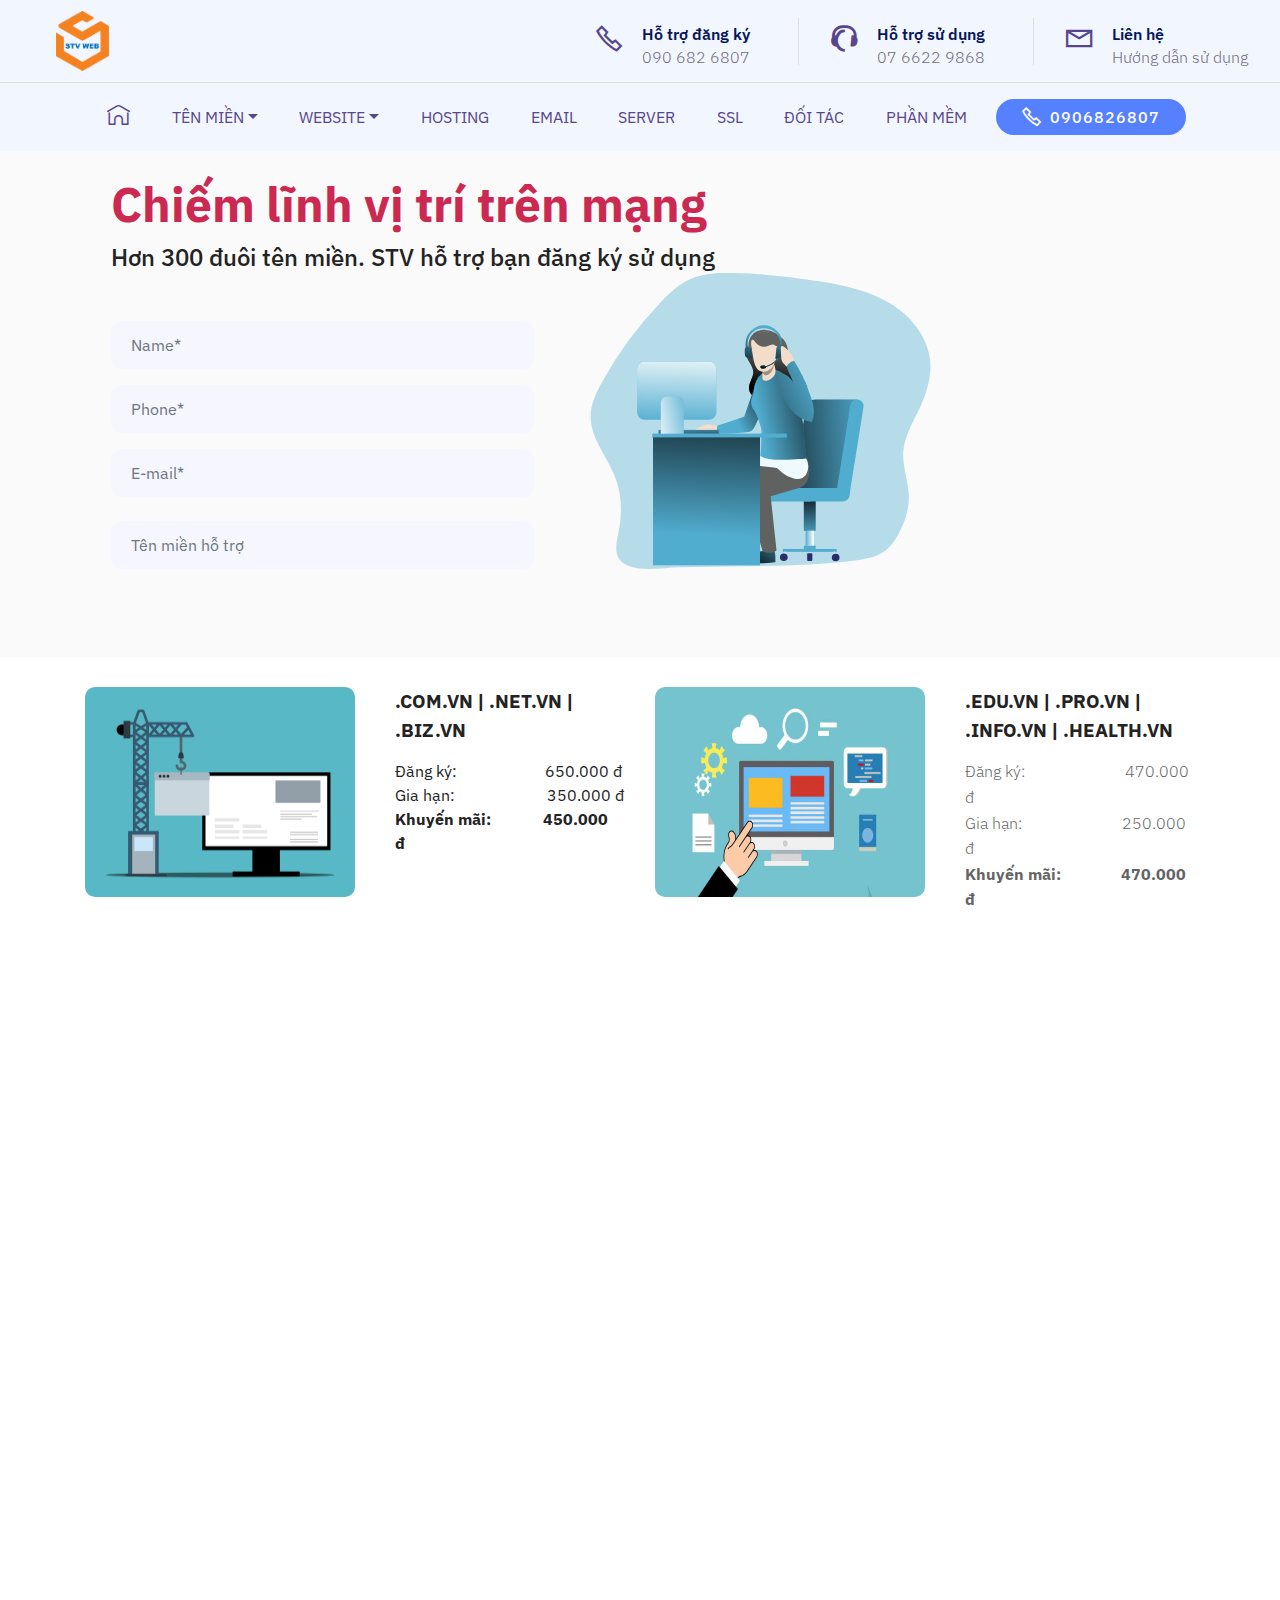
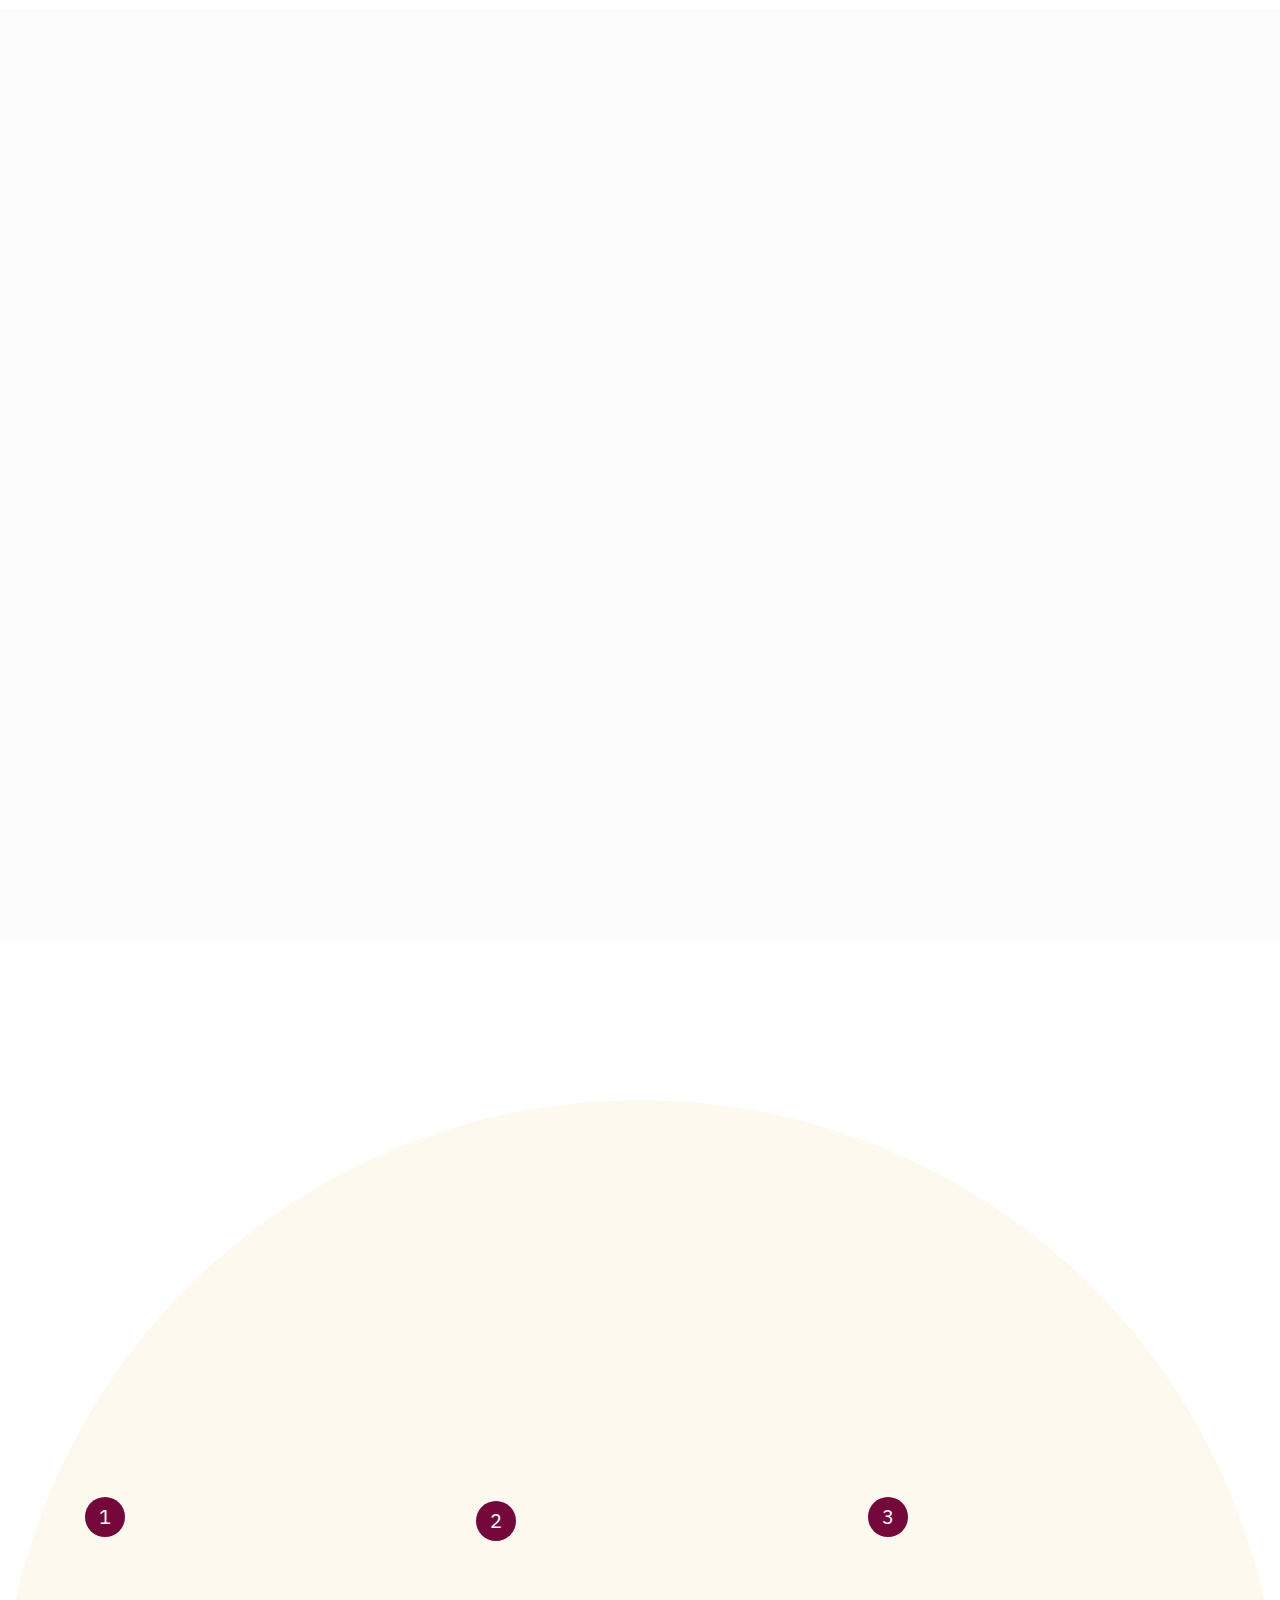
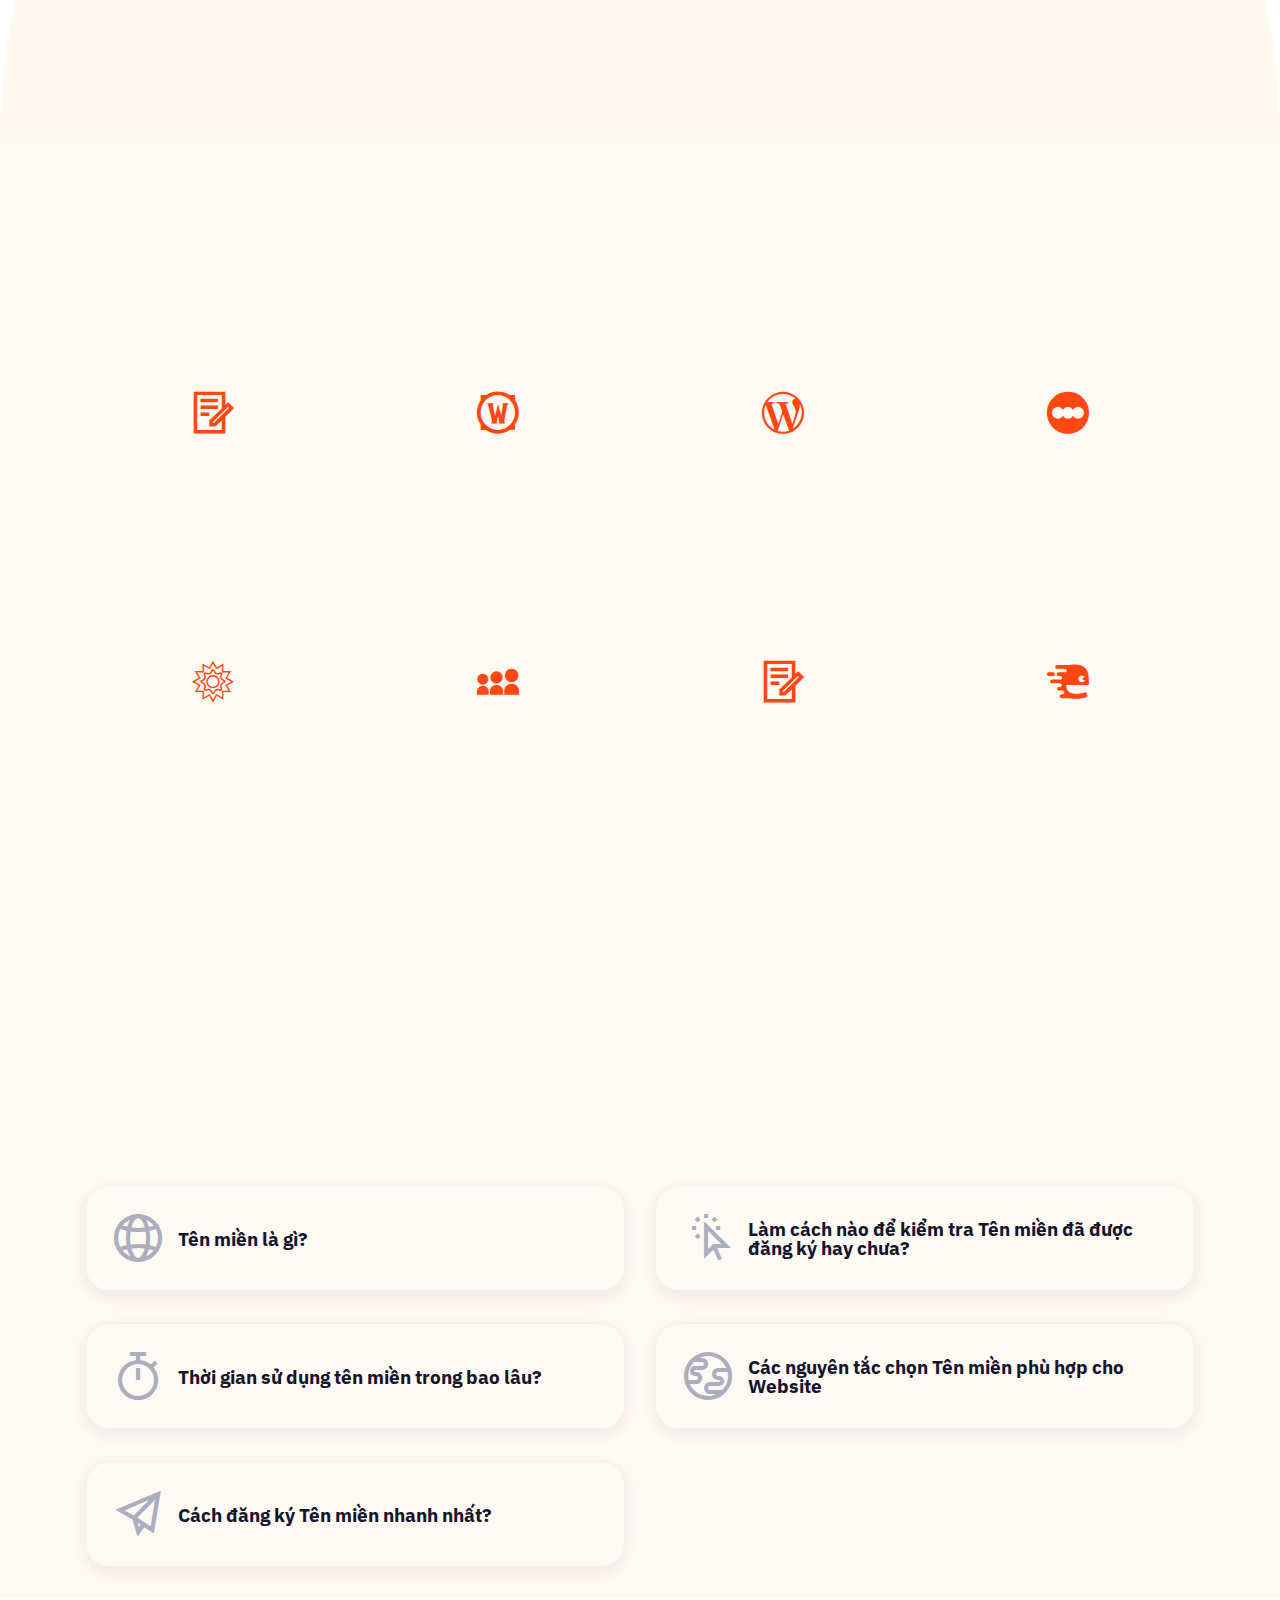
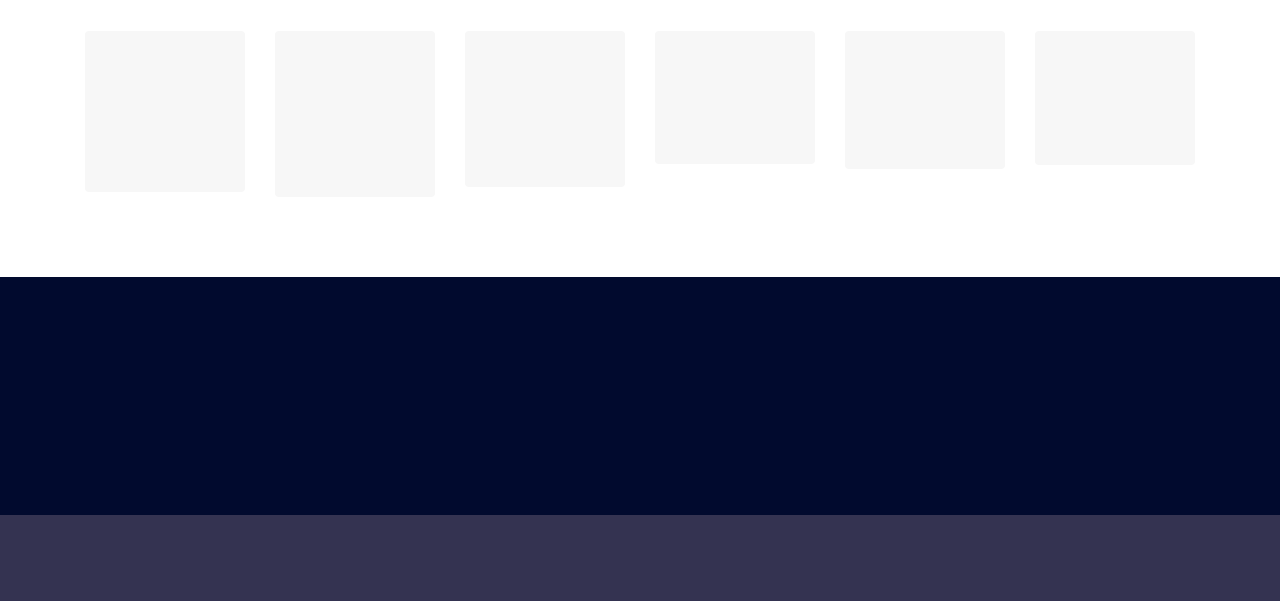
==== commit 74524eef: "create github pages" ====
--- a/dang-ky-ten-mien.html
+++ b/dang-ky-ten-mien.html
@@ -17,7 +17,6 @@
   <title>Đăng ký tên miền</title>
   <link rel="stylesheet" href="assets/web/assets/mobirise-icons2/mobirise2.css">
   <link rel="stylesheet" href="assets/web/assets/mobirise-icons-bold/mobirise-icons-bold.css">
-  <link rel="stylesheet" href="assets/web/assets/mobirise-icons/mobirise-icons.css">
   <link rel="stylesheet" href="assets/tether/tether.min.css">
   <link rel="stylesheet" href="assets/bootstrap/css/bootstrap.min.css">
   <link rel="stylesheet" href="assets/bootstrap/css/bootstrap-grid.min.css">
@@ -75,7 +74,7 @@
                 <div class="info-widget">
                     <span class="widget-icon mbr-iconfont mobi-mbri-letter mobi-mbri" style="color: rgb(87, 70, 139); fill: rgb(87, 70, 139);"></span>
                     <div class="widget-content mbr-fonts-style">
-                        <p class="widget-title display-4">Hỗ trợ</p>
+                        <p class="widget-title display-4">Liên hệ</p>
                         <p class="widget-text mbr-fonts-style display-4">Hướng dẫn sử dụng</p>
                     </div>
                 </div>
@@ -85,9 +84,9 @@
             <div class="collapse navbar-collapse" id="navbarSupportedContent">
                 <ul class="navbar-nav nav-dropdown js-float-line" data-app-modern-menu="true"><li class="nav-item">
                         <a class="nav-link link mbr-black text-info display-4" href="#"><span class="mbrib-home mbr-iconfont mbr-iconfont-btn"></span></a>
-                    </li><li class="nav-item dropdown"><a class="nav-link link mbr-black text-info dropdown-toggle display-4" href="#" aria-expanded="false" data-toggle="dropdown-submenu">TÊN MIỀN</a><div class="dropdown-menu"><a class="mbr-black text-info dropdown-item display-4" href="#" aria-expanded="false">Đăng ký tên miền</a><a class="mbr-black text-info dropdown-item display-4" href="#" aria-expanded="false">Bảng giá tên miền</a><a class="mbr-black text-info dropdown-item display-4" href="#" aria-expanded="false">Dịch vụ khác</a></div></li><li class="nav-item dropdown"><a class="nav-link link mbr-black text-info dropdown-toggle display-4" href="#" data-toggle="dropdown-submenu" aria-expanded="false">WEBSITE</a><div class="dropdown-menu"><a class="mbr-black text-info dropdown-item text-primary display-4" href="thiet-ke-website-mien-phi.html">Thiết kế web miễn phí</a><a class="mbr-black text-info dropdown-item display-4" href="#">Thiết kế web theo yêu cầu</a></div></li>
+                    </li><li class="nav-item dropdown"><a class="nav-link link mbr-black text-info dropdown-toggle display-4" href="#" aria-expanded="false" data-toggle="dropdown-submenu">TÊN MIỀN</a><div class="dropdown-menu"><a class="mbr-black text-info dropdown-item text-primary display-4" href="dang-ky-ten-mien.html" aria-expanded="false">Đăng ký tên miền</a><a class="mbr-black text-info dropdown-item text-primary display-4" href="dang-ky-ten-mien.html" aria-expanded="false">Bảng giá tên miền</a><a class="mbr-black text-info dropdown-item display-4" href="#" aria-expanded="false">Dịch vụ khác</a></div></li><li class="nav-item dropdown"><a class="nav-link link mbr-black text-info dropdown-toggle display-4" href="#" data-toggle="dropdown-submenu" aria-expanded="false">WEBSITE</a><div class="dropdown-menu"><a class="mbr-black text-info dropdown-item text-primary display-4" href="thiet-ke-website-mien-phi.html">Thiết kế web miễn phí</a><a class="mbr-black text-info dropdown-item text-primary display-4" href="thiet-ke-web-theo-yeu-cau.html">Thiết kế web theo yêu cầu</a></div></li>
                     <li class="nav-item">
-                        <a class="nav-link link mbr-black text-info display-4" href="#">HOSTING</a>
+                        <a class="nav-link link mbr-black text-info text-primary display-4" href="Hosting.html">HOSTING</a>
                     </li><li class="nav-item"><a class="nav-link link mbr-black text-info display-4" href="#">EMAIL</a></li>
                     <li class="nav-item">
                         <a class="nav-link link mbr-black text-info display-4" href="#">SERVER</a>
@@ -121,7 +120,7 @@
             <div class="row justify-content-center">
                 <div class="col-l2 col-md-5 mbr-form mt-5" data-form-type="formoid">
 <!--Formbuilder Form-->
-<form action="https://mobirise.eu/" method="POST" class="mbr-form form-with-styler" data-form-title="Form Name"><input type="hidden" name="email" data-form-email="true" value="jM4Vq9F8XYrBdpzNwgQ6eVY3ViXGWtUVqgsKsXsVG8U6SKjgQAvgMre8apIn+Fyp5GRtXNg68k8auurGkhjPqloUqKS/if3CO23nU/eMMuqvBWM+tJKbtXuMyTPh5TDu.D4NwtLzJeFesqW9lHh20/Nq8UjKBbhHz6br9veRmQb+LGpMrjhjMs1m0VoINrqYbIMgMnOzGFOZM7JJKUVprBEp+f7O80ciGELIC9GxNiTf0IQQ9IcTjcDVv86UwWEQx">
+<form action="https://mobirise.eu/" method="POST" class="mbr-form form-with-styler" data-form-title="Form Name"><input type="hidden" name="email" data-form-email="true" value="vtKaK0ZTfHf5/hD9PXyCktDfHx+50h0VHS0/nqfVH3yPUWI+eLt7sTHDrfN95R8TWHldN7KqMiSmKgkjgv7BjFRSPYGqBQA8SW55FJO9k55EWpBwRg+Ti3NXKyW/Npc8.MnjGTlyWLKBdlAjKf75GM+7Lo3xVMkjnpmSPmalO54mLwmR5/BFWXZNmd+pnAm1M1EAZASnW25lZZeGrOdUk9NlbRsKlbtmVvezbf6v1HVF4eGnHMab9HXBZW1/E/kEp">
 <div class="row">
 <div hidden="hidden" data-form-alert="" class="alert alert-success col-12">Thanks for filling out the form!</div>
 <div hidden="hidden" data-form-alert-danger="" class="alert alert-danger col-12">Oops...! some problem!</div>
@@ -593,12 +592,12 @@
             <div class="col-12 col-md-6">
                 <div class="card">
                     <div class="card-header" role="tab" id="headingOne">
-                        <a role="button" class="collapsed panel-title text-black" data-toggle="collapse" data-bs-toggle="collapse" data-core="" href="#collapse1_28" aria-expanded="false" aria-controls="collapse1">
+                        <a role="button" class="collapsed panel-title text-black" data-toggle="collapse" data-bs-toggle="collapse" data-core="" href="#collapse1_22" aria-expanded="false" aria-controls="collapse1">
                             <h6 class="panel-title-edit mbr-fonts-style mb-0 display-7"> <span class="mobi-mbri mobi-mbri-globe-2 mbr-iconfont"></span><strong>Tên miền là gì?</strong>
                             </h6>
                         </a>
                     </div>
-                    <div id="collapse1_28" class="panel-collapse noScroll collapse" role="tabpanel" aria-labelledby="headingOne">
+                    <div id="collapse1_22" class="panel-collapse noScroll collapse" role="tabpanel" aria-labelledby="headingOne">
                         <div class="panel-body">
                             <p class="mbr-fonts-style panel-text display-4">- Tên miền (Domain) là tên của một Website hoạt động trên Internet hay còn gọi là "địa chỉ Web" nhằm thay thế cho các địa chỉ IP của máy chủ giúp người dùng ghi nhớ dễ dàng hơn. Tên miền được chia ra thành 02 phần:
 <br>+ Tên trang web. Ví dụ: pavietnam
@@ -610,12 +609,12 @@
                 </div>
                 <div class="card">
                     <div class="card-header" role="tab" id="headingTwo">
-                        <a role="button" class="collapsed panel-title text-black" data-toggle="collapse" data-bs-toggle="collapse" data-core="" href="#collapse2_28" aria-expanded="false" aria-controls="collapse2">
+                        <a role="button" class="collapsed panel-title text-black" data-toggle="collapse" data-bs-toggle="collapse" data-core="" href="#collapse2_22" aria-expanded="false" aria-controls="collapse2">
                             <h6 class="panel-title-edit mbr-fonts-style mb-0 display-7"> <span class="mobi-mbri mobi-mbri-timer mbr-iconfont"></span><strong>Thời gian sử dụng tên miền trong bao lâu?</strong>
                             </h6>
                         </a>
                     </div>
-                    <div id="collapse2_28" class="panel-collapse noScroll collapse" role="tabpanel" aria-labelledby="headingTwo">
+                    <div id="collapse2_22" class="panel-collapse noScroll collapse" role="tabpanel" aria-labelledby="headingTwo">
                         <div class="panel-body">
                             <p class="mbr-fonts-style panel-text display-4">Thời gian đăng ký tối thiểu cho một Tên miền là 01 năm. Thời gian cho phép gia hạn là trong khoảng từ 0-70 ngày tính từ ngày hết hạn tùy vào Tên miền. Vào thời điểm Tên miền hết hạn thì sẽ bị tạm khóa DNS và chạy về trang web mặc định do tổ chức cung cấp Tên miền quy định.
 <br>Khi đăng ký Tên miền tại P.A Việt Nam, hệ thống sẽ tự động thông báo gia hạn, giúp bạn chủ động hơn trong việc gia hạn Tên miền của mình.</p>
@@ -624,12 +623,12 @@
                 </div>
                 <div class="card">
                     <div class="card-header" role="tab" id="headingThree">
-                        <a role="button" class="collapsed panel-title text-black" data-toggle="collapse" data-bs-toggle="collapse" data-core="" href="#collapse3_28" aria-expanded="false" aria-controls="collapse3">
+                        <a role="button" class="collapsed panel-title text-black" data-toggle="collapse" data-bs-toggle="collapse" data-core="" href="#collapse3_22" aria-expanded="false" aria-controls="collapse3">
                             <h6 class="panel-title-edit mbr-fonts-style mb-0 display-7"> <span class="mobi-mbri mobi-mbri-paper-plane mbr-iconfont"></span><strong>Cách đăng ký Tên miền nhanh nhất?</strong>
                             </h6>
                         </a>
                     </div>
-                    <div id="collapse3_28" class="panel-collapse noScroll collapse" role="tabpanel" aria-labelledby="headingThree">
+                    <div id="collapse3_22" class="panel-collapse noScroll collapse" role="tabpanel" aria-labelledby="headingThree">
                         <div class="panel-body">
                             <p class="mbr-fonts-style panel-text display-4">Tại P.A Việt Nam, bạn dễ dàng đăng ký và kích hoạt Tên miền tự động, nhanh chóng.
 <br>- Bước 1: Truy cập vào Website: https://www.stvvietnam.vn/
@@ -643,12 +642,12 @@
             <div class="col-12 col-md-6">
                 <div class="card">
                     <div class="card-header" role="tab" id="headingThree">
-                        <a role="button" class="collapsed panel-title text-black" data-toggle="collapse" data-bs-toggle="collapse" data-core="" href="#collapse4_28" aria-expanded="false" aria-controls="collapse4">
+                        <a role="button" class="collapsed panel-title text-black" data-toggle="collapse" data-bs-toggle="collapse" data-core="" href="#collapse4_22" aria-expanded="false" aria-controls="collapse4">
                             <h6 class="panel-title-edit mbr-fonts-style mb-0 display-7"> <span class="mobi-mbri mobi-mbri-cursor-click mbr-iconfont"></span><strong><br></strong><strong>Làm cách nào để kiểm tra Tên miền đã được đăng ký hay chưa?</strong>
                             </h6>
                         </a>
                     </div>
-                    <div id="collapse4_28" class="panel-collapse noScroll collapse" role="tabpanel" aria-labelledby="headingThree">
+                    <div id="collapse4_22" class="panel-collapse noScroll collapse" role="tabpanel" aria-labelledby="headingThree">
                         <div class="panel-body">
                             <p class="mbr-fonts-style panel-text display-4">Trên hệ thống của P.A Việt Nam, bạn có thể tra cứu Tên miền muốn đăng ký một cách nhanh chóng, ngoài ra hệ thống sẽ liệt kê những Tên miền phổ biến nhất để bạn so sánh giá và chọn Tên miền phù hợp.
 <br>Nếu Tên miền bạn đang định đăng ký đã có người sở hữu, thì dĩ nhiên bạn sẽ không thể đăng ký được và phải chọn Tên miền khác. Do đó, ai đăng ký Tên miền được cấp phát trước thì càng có lợi hơn.</p>
@@ -657,12 +656,12 @@
                 </div>
                 <div class="card">
                     <div class="card-header" role="tab" id="headingThree">
-                        <a role="button" class="collapsed panel-title text-black" data-toggle="collapse" data-bs-toggle="collapse" data-core="" href="#collapse5_28" aria-expanded="false" aria-controls="collapse5">
+                        <a role="button" class="collapsed panel-title text-black" data-toggle="collapse" data-bs-toggle="collapse" data-core="" href="#collapse5_22" aria-expanded="false" aria-controls="collapse5">
                             <h6 class="panel-title-edit mbr-fonts-style mb-0 display-7"> <span class="mobi-mbri mobi-mbri-globe mbr-iconfont"></span><strong>Các nguyên tắc chọn Tên miền phù hợp cho Website</strong>
                             </h6>
                         </a>
                     </div>
-                    <div id="collapse5_28" class="panel-collapse noScroll collapse" role="tabpanel" aria-labelledby="headingThree">
+                    <div id="collapse5_22" class="panel-collapse noScroll collapse" role="tabpanel" aria-labelledby="headingThree">
                         <div class="panel-body">
                             <p class="mbr-fonts-style panel-text display-4">- Tên miền không vượt quá 63 ký tự, bao gồm cả phần .vn, .com, .net,...
 <br>- Tên miền chỉ bao gồm các ký tự trong bảng chữ cái (a-z), các số (0-9) và dấu trừ (-)
@@ -679,92 +678,71 @@
     </div>
 </section>
 
-<section class="clients cid-tkLB2oafVH" id="clients01-1l">
-    
-
-    
-
-    <svg xmlns="http://www.w3.org/2000/svg" xmlns:xlink="http://www.w3.org/1999/xlink" width="1380px" height="810px" viewBox="0 -8.992806499463768e-14 1380 810" preserveAspectRatio="xMidYMid meet">
-        <rect id="svgEditorBackground" x="0" y="0" width="1380" height="810" style="fill: none; stroke: none;"></rect>
-        <defs id="svgEditorDefs">
-            <polygon id="svgEditorShapeDefs" style="fill:khaki;stroke:black;vector-effect:non-scaling-stroke;stroke-width:1px;"></polygon>
-            <path id="svgEditorClosePathDefs" style="stroke:black;stroke-width:1px;fill:khaki;"></path>
-        </defs>
-        <path d="M15083.791600683318,645.6720847341486c496.6000000000058,747.7999999999951,1953.3704016668416,1862.6734725832403,2751.999999999978,1967.9999999999955s1884.300000000003,-198.89999999999964,2718.7056474818382,-552.6365690040448s1746.4898225846773,-519.9524548776521,2593.2943525181545,-567.3634309959566s2251,-23.399999999999636,4384,1520.0000000000032s3205.199999999997,1437.2000000000025,4047.9999999999854,1520.0000000000018s3305.000000000029,-270.2999999999993,4640.000000000029,-1152s74.60000000000582,3328.3000000000065,32,3792.0000000000073s-19509.4,4591.000000000004,-21087.999999999993,-128.00000000000182s-1679.5999999999913,-6358.300000000001,-80,-6400Z" style="stroke:black;fill:khaki;stroke-width:0px;" id="e12_areaS3" transform="matrix(0.0650006 -0.00123765 0.00123765 0.0650006 -995.543 317.589)"></path>
-        <path d="M12434.469938292996,-979.2324603008726c496.600000000004,747.8000000000001,1953.3704016668398,1862.673472583247,2752.000000000018,1967.9999999999995s1884.2999999999865,-198.90000000000055,2718.7056474818364,-552.6365690040473s1746.4898225846846,-519.9524548776479,2593.2943525181618,-567.3634309959524s2251,-23.400000000001455,4384,1520s3205.199999999997,1437.1999999999962,4048,1519.9999999999955s3304.9999999999927,-270.3000000000011,4640,-1151.9999999999955s74.60000000000582,3328.3,32,3791.9999999999955s-19509.400000000023,4590.999999999997,-21088.000000000015,-127.99999999999818s-1679.5999999999985,-6358.300000000008,-80,-6400.0000000000055Z" style="stroke:black;fill:aqua;stroke-width:0px;" id="e19_areaS3" transform="matrix(0.0647268 0.00608646 -0.00608646 0.0647268 -823.261 331.266)"></path><text dy="-0.5em" style="fill:black;font-family:Arial;font-size:20px;" id="e14_texte" transform="matrix(0.0640454 0 0 0.0640454 -832.187 329.878)">
-            <textPath id="e13_textPath" xlink:href="#e12_areaS3">T</textPath>
-        </text>
-    </svg>
-
-
-    
-
+<section data-bs-version="5.1" class="clients1 cid-tobI4jMK9Y" id="clients01-3x">
+    
+    
     <div class="container">
-        <div class="carousel slide" data-ride="carousel" role="listbox">
-            <div class="carousel-inner" data-visible="5">
-                
-                
-                
-                
-                
-            <div class="carousel-item ">
-                    <div class="media-container-row">
-                        <div class="col-md-12">
-                            <div class="wrap-img ">
-                                <img src="assets/images/cloudfare-240x81.png" class="img-responsive clients-img" alt="">
-                            </div>
-                        </div>
-                    </div>
-                </div><div class="carousel-item ">
-                    <div class="media-container-row">
-                        <div class="col-md-12">
-                            <div class="wrap-img ">
-                                <img src="assets/images/logo-cpanel-seeklogo.svg" class="img-responsive clients-img" alt="">
-                            </div>
-                        </div>
-                    </div>
-                </div><div class="carousel-item ">
-                    <div class="media-container-row">
-                        <div class="col-md-12">
-                            <div class="wrap-img ">
-                                <img src="assets/images/logo-cloudlinux-os.svg" class="img-responsive clients-img" alt="">
-                            </div>
-                        </div>
-                    </div>
-                </div><div class="carousel-item ">
-                    <div class="media-container-row">
-                        <div class="col-md-12">
-                            <div class="wrap-img ">
-                                <img src="assets/images/logo-cpanel-seeklogo.svg" class="img-responsive clients-img" alt="">
-                            </div>
-                        </div>
-                    </div>
-                </div><div class="carousel-item ">
-                    <div class="media-container-row">
-                        <div class="col-md-12">
-                            <div class="wrap-img ">
-                                <img src="assets/images/vna-180x180.png" class="img-responsive clients-img" alt="">
-                            </div>
-                        </div>
-                    </div>
-                </div><div class="carousel-item ">
-                    <div class="media-container-row">
-                        <div class="col-md-12">
-                            <div class="wrap-img ">
-                                <img src="assets/images/mat-bao-240x96.png" class="img-responsive clients-img" alt="">
-                            </div>
-                        </div>
-                    </div>
-                </div></div>
-            <div class="carousel-controls">
-                <a data-app-prevent-settings="" class="carousel-control carousel-control-prev" role="button" data-slide="prev">
-                    <span aria-hidden="true" class="mbri-left mbr-iconfont"></span>
-                    <span class="sr-only">Previous</span>
-                </a>
-                <a data-app-prevent-settings="" class="carousel-control carousel-control-next" role="button" data-slide="next">
-                    <span aria-hidden="true" class="mbri-right mbr-iconfont"></span>
-                    <span class="sr-only">Next</span>
-                </a>
+        <div class="row justify-content-center">
+            
+            <div class="card col-12 col-md-4 col-lg-2">
+                <div class="card-wrapper">
+                    <div class="img-wrapper">
+                        <img src="assets/images/vna-180x180.png" alt="">
+                    </div>
+                    <div class="card-box align-center">
+                        <h5 class="card-title mbr-fonts-style m-0 display-4"><strong>Member</strong></h5>
+                    </div>
+                </div>
+            </div>
+            <div class="card col-12 col-md-4 col-lg-2">
+                <div class="card-wrapper">
+                    <div class="img-wrapper">
+                        <img src="assets/images/logo-pa-21.png" alt="">
+                    </div>
+                    <div class="card-box align-center">
+                        <h5 class="card-title mbr-fonts-style m-0 display-4"><strong>Member</strong></h5>
+                    </div>
+                </div>
+            </div>
+            <div class="card col-12 col-md-4 col-lg-2">
+                <div class="card-wrapper">
+                    <div class="img-wrapper">
+                        <img src="assets/images/mat-bao-240x96.png" alt="">
+                    </div>
+                    <div class="card-box align-center">
+                        <h5 class="card-title mbr-fonts-style m-0 display-4"><strong>Parner</strong></h5>
+                    </div>
+                </div>
+            </div>
+            <div class="card col-12 col-md-4 col-lg-2">
+                <div class="card-wrapper">
+                    <div class="img-wrapper">
+                        <img src="assets/images/logo-cpanel-seeklogo.svg" alt="">
+                    </div>
+                    <div class="card-box align-center">
+                        <h5 class="card-title mbr-fonts-style m-0 display-4"><strong>Parner</strong></h5>
+                    </div>
+                </div>
+            </div>
+            <div class="card col-12 col-md-4 col-lg-2">
+                <div class="card-wrapper">
+                    <div class="img-wrapper">
+                        <img src="assets/images/ebkav-256x68.png" alt="">
+                    </div>
+                    <div class="card-box align-center">
+                        <h5 class="card-title mbr-fonts-style m-0 display-4"><strong>Nember</strong></h5>
+                    </div>
+                </div>
+            </div>
+            <div class="card col-12 col-md-4 col-lg-2">
+                <div class="card-wrapper">
+                    <div class="img-wrapper">
+                        <img src="assets/images/1667811056-7111-v-256x60.png" alt="">
+                    </div>
+                    <div class="card-box align-center">
+                        <h5 class="card-title mbr-fonts-style m-0 display-4"><strong>Member</strong></h5>
+                    </div>
+                </div>
             </div>
         </div>
     </div>
@@ -868,8 +846,6 @@
   <script src="assets/datatables/jquery.data-tables.min.js"></script>
   <script src="assets/datatables/data-tables.bootstrap4.min.js"></script>
   <script src="assets/mbr-switch-arrow/mbr-switch-arrow.js"></script>
-  <script src="assets/bootstrapcarouselswipe/bootstrap-carousel-swipe.js"></script>
-  <script src="assets/mbr-clients-slider/mbr-clients-slider.js"></script>
   <script src="assets/theme/js/script.js"></script>
   <script src="assets/formoid.min.js"></script>
   
--- a/assets/mobirise/css/mbr-additional.css
+++ b/assets/mobirise/css/mbr-additional.css
@@ -1949,6 +1949,2462 @@
     margin-bottom: 30px;
   }
 }
+.cid-tkB4IyvJoS .navbar {
+  padding: .5rem 0;
+  background: #f2f6ff;
+  transition: none;
+  min-height: 50px;
+}
+.cid-tkB4IyvJoS .navbar-dropdown.bg-color.transparent.opened {
+  background: #f2f6ff;
+}
+.cid-tkB4IyvJoS a {
+  font-style: normal;
+}
+.cid-tkB4IyvJoS .nav-item span {
+  padding-right: 0.4em;
+  line-height: 0.5em;
+  vertical-align: text-bottom;
+  position: relative;
+  top: -0.2em;
+  text-decoration: none;
+}
+.cid-tkB4IyvJoS .nav-item a {
+  padding: 0.7rem 0 !important;
+  margin: 0 .65rem !important;
+}
+.cid-tkB4IyvJoS .dropdown-item:before {
+  font-family: MobiriseIcons !important;
+  content: '\e966';
+  display: inline-block;
+  width: 0;
+  position: absolute;
+  left: 1rem;
+  top: 0.5rem;
+  margin-right: 0.5rem;
+  line-height: 1;
+  font-size: inherit;
+  vertical-align: middle;
+  text-align: center;
+  overflow: hidden;
+  -webkit-transform: scale(0, 1);
+  transform: scale(0, 1);
+  -webkit-transition: all 0.25s ease-in-out;
+  -moz-transition: all 0.25s ease-in-out;
+  transition: all 0.25s ease-in-out;
+}
+.cid-tkB4IyvJoS .content-text {
+  margin-bottom: 0;
+}
+.cid-tkB4IyvJoS .navbar-nav {
+  position: relative;
+  min-height: 49px;
+  -ms-flex-direction: row;
+  -webkit-flex-direction: row;
+  flex-direction: row;
+}
+@media (min-width: 992px) {
+  .cid-tkB4IyvJoS .navbar-nav .main-menu-animated-line {
+    position: absolute;
+    left: 0;
+    width: 0;
+    height: 0;
+    z-index: 100;
+    border-top: 4px solid #ff8a73;
+    -webkit-transition: width 0.4s, left 0.6s cubic-bezier(0.19, 0.65, 0.02, 0.93);
+    -moz-transition: width 0.4s, left 0.6s cubic-bezier(0.19, 0.65, 0.02, 0.93);
+    transition: width 0.4s, left 0.6s cubic-bezier(0.19, 0.65, 0.02, 0.93);
+  }
+  .cid-tkB4IyvJoS .navbar-nav .main-menu-animated-line.bottom {
+    bottom: 0;
+  }
+}
+.cid-tkB4IyvJoS .navbar-nav .nav-item span {
+  padding-right: 0;
+}
+.cid-tkB4IyvJoS .navbar-nav .nav-item a {
+  margin: 0 1.3rem !important;
+}
+.cid-tkB4IyvJoS .display-4 > .mbr-iconfont {
+  font-size: 1.43em;
+}
+.cid-tkB4IyvJoS .display-4 > .btn > .mbr-iconfont {
+  font-size: 1.43em;
+}
+.cid-tkB4IyvJoS .nav-dropdown .dropdown-item {
+  font-weight: 400;
+}
+.cid-tkB4IyvJoS .navbar-buttons.mbr-section-btn {
+  display: flex;
+  -webkit-align-items: center;
+  align-items: center;
+  -webkit-justify-content: center;
+  justify-content: center;
+}
+.cid-tkB4IyvJoS .nav-dropdown .link {
+  font-weight: 400;
+}
+.cid-tkB4IyvJoS .menu .navbar-brand .logo-text-part {
+  vertical-align: top;
+}
+.cid-tkB4IyvJoS .content-right-side {
+  text-align: center;
+}
+.cid-tkB4IyvJoS .menu-content-top {
+  display: none;
+  padding: 0 2rem;
+  -webkit-align-items: center;
+  align-items: center;
+  -webkit-justify-content: space-between;
+  justify-content: space-between;
+  overflow: hidden;
+  transition: min-height 0.25s ease-in-out;
+}
+.cid-tkB4IyvJoS .content-right-side .content-link {
+  margin-left: 2rem;
+}
+.cid-tkB4IyvJoS .content-right-side .content-link span {
+  vertical-align: middle;
+  padding-right: 1rem;
+}
+.cid-tkB4IyvJoS .widget-icon {
+  display: inline-block;
+  padding-right: 1rem;
+  font-size: 1.65rem;
+}
+.cid-tkB4IyvJoS .info-widget {
+  padding-left: 2rem;
+  padding-top: 0.5rem;
+  padding-right: 3rem;
+  border-left: 1px solid #e0e0e0;
+}
+.cid-tkB4IyvJoS .menu-content-right {
+  display: flex;
+  -webkit-align-items: center;
+  align-items: center;
+}
+.cid-tkB4IyvJoS .menu-content-right .info-widget:last-child {
+  padding-right: 0;
+}
+.cid-tkB4IyvJoS .menu-content-right .info-widget:first-child {
+  padding-left: 0;
+  border-left: none;
+}
+.cid-tkB4IyvJoS .widget-content {
+  display: inline-block;
+  vertical-align: top;
+  text-align: left;
+}
+.cid-tkB4IyvJoS .widget-content .widget-title {
+  font-weight: 600;
+  margin-bottom: 7px;
+}
+.cid-tkB4IyvJoS .widget-content .widget-text {
+  margin-bottom: 0;
+}
+.cid-tkB4IyvJoS .menu-bottom {
+  display: flex;
+  width: 100%;
+  padding: 0 2rem;
+  position: relative;
+  -webkit-justify-content: center;
+  justify-content: center;
+}
+@media (min-width: 992px) {
+  .cid-tkB4IyvJoS .navbar .menu-content-top {
+    display: flex;
+    min-height: 83px;
+    height: 100%;
+  }
+  .cid-tkB4IyvJoS .content-right-side {
+    text-align: right;
+    -webkit-flex-wrap: nowrap;
+    flex-wrap: nowrap;
+    display: flex;
+    -webkit-align-items: center;
+    align-items: center;
+  }
+  .cid-tkB4IyvJoS .menu-content-top {
+    border-bottom: 1px solid #e0e0e0;
+  }
+  .cid-tkB4IyvJoS .navbar {
+    display: block;
+    padding: 0;
+  }
+  .cid-tkB4IyvJoS .navbar .menu-logo {
+    margin-right: auto;
+    display: flex;
+    -webkit-align-items: center;
+    align-items: center;
+  }
+  .cid-tkB4IyvJoS .navbar.navbar-toggleable-sm .navbar-collapse .navbar-nav .nav-item {
+    -webkit-align-self: initial;
+    align-self: auto;
+    display: flex;
+    -webkit-align-items: center;
+    align-items: center;
+    z-index: 101;
+    min-height: 49px;
+  }
+  .cid-tkB4IyvJoS .dropdown-item:hover:before {
+    -webkit-transform: scale(1, 1);
+    transform: scale(1, 1);
+    width: 16px;
+  }
+  .cid-tkB4IyvJoS .navbar-toggler {
+    display: none;
+  }
+  .cid-tkB4IyvJoS .navbar-collapse {
+    -webkit-justify-content: center;
+    justify-content: center;
+  }
+}
+.cid-tkB4IyvJoS .navbar-short .menu-content-top {
+  height: 0;
+  min-height: 0;
+  border: none;
+}
+.cid-tkB4IyvJoS .btn {
+  padding: 0.4rem 1.5rem;
+  display: inline-flex;
+  -webkit-align-items: center;
+  align-items: center;
+}
+.cid-tkB4IyvJoS .btn .mbr-iconfont {
+  font-size: 1.2em;
+}
+.cid-tkB4IyvJoS .menu-logo {
+  margin-right: auto;
+}
+.cid-tkB4IyvJoS .menu-logo .navbar-brand {
+  display: flex;
+  margin-left: 1.5rem;
+  padding: 0.5rem 0;
+  transition: padding .2s;
+  min-height: 3.8rem;
+  -webkit-align-items: center;
+  align-items: center;
+}
+.cid-tkB4IyvJoS .menu-logo .navbar-brand .navbar-caption-wrap {
+  display: flex;
+  -webkit-align-items: center;
+  align-items: center;
+  word-break: break-word;
+  min-width: 7rem;
+  margin: .3rem 0;
+}
+.cid-tkB4IyvJoS .menu-logo .navbar-brand .navbar-caption-wrap .navbar-caption {
+  line-height: 1.2rem !important;
+  padding-right: 2rem;
+}
+.cid-tkB4IyvJoS .menu-logo .navbar-brand .navbar-logo {
+  font-size: 4rem;
+  transition: font-size 0.25s;
+}
+.cid-tkB4IyvJoS .menu-logo .navbar-brand .navbar-logo img {
+  display: -webkit-flex;
+}
+.cid-tkB4IyvJoS .menu-logo .navbar-brand .navbar-logo .mbr-iconfont {
+  transition: font-size 0.25s;
+}
+.cid-tkB4IyvJoS .navbar-toggleable-sm .navbar-collapse {
+  width: auto;
+}
+.cid-tkB4IyvJoS .navbar-toggleable-sm .navbar-collapse .navbar-nav {
+  -webkit-flex-wrap: wrap;
+  flex-wrap: wrap;
+  padding-left: 0;
+}
+.cid-tkB4IyvJoS .navbar-toggleable-sm .navbar-collapse .navbar-nav .nav-item {
+  -webkit-align-self: center;
+  align-self: center;
+}
+.cid-tkB4IyvJoS .navbar-toggleable-sm .navbar-collapse .navbar-buttons {
+  padding-left: 0;
+  padding-bottom: 0;
+}
+.cid-tkB4IyvJoS .dropdown .dropdown-menu {
+  background: #f2f6ff;
+  display: none;
+  position: absolute;
+  min-width: 5rem;
+  padding-top: 1.4rem;
+  padding-bottom: 1.4rem;
+  text-align: left;
+}
+.cid-tkB4IyvJoS .dropdown .dropdown-menu .dropdown-item {
+  width: auto;
+  padding: 0.235em 2.5385em 0.235em 3.5385em !important;
+  -webkit-transition: all 0.25s ease-in-out;
+  -moz-transition: all 0.25s ease-in-out;
+  transition: all 0.25s ease-in-out;
+}
+.cid-tkB4IyvJoS .dropdown .dropdown-menu .dropdown-item::after {
+  right: 0.5rem;
+}
+.cid-tkB4IyvJoS .dropdown .dropdown-menu .dropdown-item:hover .mbr-iconfont:before {
+  -webkit-transform: scale(0, 1);
+  transform: scale(0, 1);
+}
+.cid-tkB4IyvJoS .dropdown .dropdown-menu .dropdown-item .mbr-iconfont {
+  margin-left: -1.8rem;
+  padding-right: 1rem;
+  font-size: inherit;
+}
+.cid-tkB4IyvJoS .dropdown .dropdown-menu .dropdown-item .mbr-iconfont:before {
+  display: inline-block;
+  -webkit-transform: scale(1, 1);
+  transform: scale(1, 1);
+  -webkit-transition: all 0.25s ease-in-out;
+  -moz-transition: all 0.25s ease-in-out;
+  transition: all 0.25s ease-in-out;
+}
+.cid-tkB4IyvJoS .dropdown .dropdown-menu .dropdown-submenu {
+  margin: 0;
+}
+.cid-tkB4IyvJoS .dropdown.open > .dropdown-menu {
+  display: block;
+}
+.cid-tkB4IyvJoS .navbar-toggleable-sm.opened:after {
+  position: absolute;
+  width: 100vw;
+  height: 100vh;
+  content: '';
+  background-color: rgba(0, 0, 0, 0.1);
+  left: 0;
+  bottom: 0;
+  -webkit-transform: translateY(100%);
+  transform: translateY(100%);
+  z-index: 1000;
+}
+.cid-tkB4IyvJoS .navbar.navbar-short {
+  min-height: 50px;
+  transition: all .2s;
+}
+.cid-tkB4IyvJoS .navbar.navbar-short .navbar-logo a {
+  font-size: 2.5rem !important;
+  line-height: 2.5rem;
+  transition: font-size 0.25s;
+}
+.cid-tkB4IyvJoS .navbar.navbar-short .navbar-logo a .mbr-iconfont {
+  font-size: 2.5rem !important;
+}
+.cid-tkB4IyvJoS .navbar.navbar-short .navbar-logo a img {
+  height: 3rem !important;
+}
+.cid-tkB4IyvJoS .navbar.navbar-short .navbar-brand {
+  min-height: 3rem;
+}
+.cid-tkB4IyvJoS button.navbar-toggler {
+  width: 31px;
+  height: 18px;
+  cursor: pointer;
+  transition: all .2s;
+  margin: 1rem .8rem;
+  align-self: center;
+  -webkit-align-self: center;
+}
+.cid-tkB4IyvJoS button.navbar-toggler:focus {
+  outline: none;
+}
+.cid-tkB4IyvJoS button.navbar-toggler .hamburger span {
+  position: absolute;
+  right: 0;
+  width: 30px;
+  height: 2px;
+  border-right: 5px;
+  background-color: #57468b;
+}
+.cid-tkB4IyvJoS button.navbar-toggler .hamburger span:nth-child(1) {
+  top: 0;
+  transition: all .2s;
+}
+.cid-tkB4IyvJoS button.navbar-toggler .hamburger span:nth-child(2) {
+  top: 8px;
+  transition: all .15s;
+}
+.cid-tkB4IyvJoS button.navbar-toggler .hamburger span:nth-child(3) {
+  top: 8px;
+  transition: all .15s;
+}
+.cid-tkB4IyvJoS button.navbar-toggler .hamburger span:nth-child(4) {
+  top: 16px;
+  transition: all .2s;
+}
+.cid-tkB4IyvJoS nav.opened .hamburger span:nth-child(1) {
+  top: 8px;
+  width: 0;
+  opacity: 0;
+  right: 50%;
+  transition: all .2s;
+}
+.cid-tkB4IyvJoS nav.opened .hamburger span:nth-child(2) {
+  -webkit-transform: rotate(45deg);
+  transform: rotate(45deg);
+  transition: all .25s;
+}
+.cid-tkB4IyvJoS nav.opened .hamburger span:nth-child(3) {
+  -webkit-transform: rotate(-45deg);
+  transform: rotate(-45deg);
+  transition: all .25s;
+}
+.cid-tkB4IyvJoS nav.opened .hamburger span:nth-child(4) {
+  top: 8px;
+  width: 0;
+  opacity: 0;
+  right: 50%;
+  transition: all .2s;
+}
+.cid-tkB4IyvJoS .collapsed .dropdown-menu .dropdown-item:before {
+  display: none;
+}
+.cid-tkB4IyvJoS .collapsed .dropdown .dropdown-menu .dropdown-item {
+  padding: 0.235em 1.5em 0.235em 1.5em !important;
+  transition: none;
+  margin: 0 !important;
+}
+.cid-tkB4IyvJoS .collapsed .btn {
+  display: -webkit-flex;
+}
+.cid-tkB4IyvJoS .collapsed .navbar-collapse {
+  display: none !important;
+  padding-right: 0 !important;
+}
+.cid-tkB4IyvJoS .collapsed .navbar-collapse.collapsing,
+.cid-tkB4IyvJoS .collapsed .navbar-collapse.show {
+  display: block !important;
+}
+.cid-tkB4IyvJoS .collapsed .navbar-collapse.collapsing .navbar-nav,
+.cid-tkB4IyvJoS .collapsed .navbar-collapse.show .navbar-nav {
+  display: block;
+  text-align: center;
+}
+.cid-tkB4IyvJoS .collapsed .navbar-collapse.collapsing .navbar-nav .nav-item,
+.cid-tkB4IyvJoS .collapsed .navbar-collapse.show .navbar-nav .nav-item {
+  clear: both;
+}
+.cid-tkB4IyvJoS .collapsed .navbar-collapse.collapsing .navbar-buttons,
+.cid-tkB4IyvJoS .collapsed .navbar-collapse.show .navbar-buttons {
+  display: flex;
+  -webkit-justify-content: center;
+  justify-content: center;
+  text-align: center;
+}
+.cid-tkB4IyvJoS .collapsed .navbar-collapse.collapsing .navbar-buttons:last-child,
+.cid-tkB4IyvJoS .collapsed .navbar-collapse.show .navbar-buttons:last-child {
+  margin-bottom: 1rem;
+}
+.cid-tkB4IyvJoS .collapsed button.navbar-toggler {
+  display: block;
+}
+.cid-tkB4IyvJoS .collapsed .navbar-brand {
+  margin-left: 1rem !important;
+  margin-top: .5rem;
+}
+.cid-tkB4IyvJoS .collapsed .navbar-toggleable-sm {
+  -webkit-flex-direction: column;
+  flex-direction: column;
+}
+.cid-tkB4IyvJoS .collapsed .dropdown .dropdown-menu {
+  width: 100%;
+  text-align: center;
+  position: relative;
+  opacity: 0;
+  display: block;
+  height: 0;
+  visibility: hidden;
+  padding: 0;
+  transition-duration: .5s;
+  transition-property: opacity,padding,height;
+}
+.cid-tkB4IyvJoS .collapsed .dropdown.open > .dropdown-menu {
+  position: relative;
+  opacity: 1;
+  height: auto;
+  padding: 1.4rem 0;
+  visibility: visible;
+}
+.cid-tkB4IyvJoS .collapsed .dropdown .dropdown-submenu {
+  left: 0;
+  text-align: center;
+  width: 100%;
+}
+.cid-tkB4IyvJoS .collapsed .dropdown .dropdown-toggle[data-toggle="dropdown-submenu"]::after {
+  margin-top: 0;
+  position: inherit;
+  right: 0;
+  top: 50%;
+  display: inline-block;
+  width: 0;
+  height: 0;
+  margin-left: .3em;
+  vertical-align: middle;
+  content: "";
+  border-top: .30em solid;
+  border-right: .30em solid transparent;
+  border-left: .30em solid transparent;
+}
+.cid-tkB4IyvJoS .collapsed .menu-bottom {
+  -webkit-flex-direction: column-reverse;
+  flex-direction: column-reverse;
+  -webkit-justify-content: center;
+  justify-content: center;
+}
+@media (max-width: 991px) {
+  .cid-tkB4IyvJoS .menu-bottom {
+    -webkit-flex-direction: column-reverse;
+    flex-direction: column-reverse;
+    -webkit-justify-content: center;
+    justify-content: center;
+  }
+  .cid-tkB4IyvJoS img {
+    height: 3.8rem !important;
+  }
+  .cid-tkB4IyvJoS .btn {
+    display: flex;
+  }
+  .cid-tkB4IyvJoS button.navbar-toggler {
+    display: block;
+  }
+  .cid-tkB4IyvJoS .navbar-brand {
+    margin-left: 1rem !important;
+    margin-top: .5rem;
+  }
+  .cid-tkB4IyvJoS .navbar-toggleable-sm {
+    -webkit-flex-direction: column;
+    flex-direction: column;
+  }
+  .cid-tkB4IyvJoS .navbar-collapse {
+    display: none !important;
+    padding-right: 0 !important;
+  }
+  .cid-tkB4IyvJoS .navbar-collapse.collapsing,
+  .cid-tkB4IyvJoS .navbar-collapse.show {
+    display: block !important;
+  }
+  .cid-tkB4IyvJoS .navbar-collapse.collapsing .navbar-nav,
+  .cid-tkB4IyvJoS .navbar-collapse.show .navbar-nav {
+    display: block;
+    text-align: center;
+  }
+  .cid-tkB4IyvJoS .navbar-collapse.collapsing .navbar-nav .nav-item,
+  .cid-tkB4IyvJoS .navbar-collapse.show .navbar-nav .nav-item {
+    clear: both;
+  }
+  .cid-tkB4IyvJoS .navbar-collapse.collapsing .navbar-buttons,
+  .cid-tkB4IyvJoS .navbar-collapse.show .navbar-buttons {
+    display: flex;
+    -webkit-justify-content: center;
+    justify-content: center;
+    text-align: center;
+  }
+  .cid-tkB4IyvJoS .navbar-collapse.collapsing .navbar-buttons:last-child,
+  .cid-tkB4IyvJoS .navbar-collapse.show .navbar-buttons:last-child {
+    margin-bottom: 1rem;
+  }
+  .cid-tkB4IyvJoS .dropdown .dropdown-menu {
+    width: 100%;
+    text-align: center;
+    position: relative;
+    opacity: 0;
+    display: block;
+    height: 0;
+    visibility: hidden;
+    padding: 0;
+    transition-duration: .5s;
+    transition-property: opacity,padding,height;
+  }
+  .cid-tkB4IyvJoS .dropdown.open > .dropdown-menu {
+    position: relative;
+    opacity: 1;
+    height: auto;
+    padding: 1.4rem 0;
+    visibility: visible;
+  }
+  .cid-tkB4IyvJoS .dropdown .dropdown-submenu {
+    left: 0;
+    text-align: center;
+    width: 100%;
+  }
+  .cid-tkB4IyvJoS .dropdown .dropdown-toggle[data-toggle="dropdown-submenu"]::after {
+    margin-top: 0;
+    position: inherit;
+    right: 0;
+    top: 50%;
+    display: inline-block;
+    width: 0;
+    height: 0;
+    margin-left: .3em;
+    vertical-align: middle;
+    content: "";
+    border-top: .30em solid;
+    border-right: .30em solid transparent;
+    border-left: .30em solid transparent;
+  }
+  .cid-tkB4IyvJoS .navbar-buttons.mbr-section-btn {
+    width: 100%;
+  }
+  .cid-tkB4IyvJoS .dropdown .dropdown-menu .dropdown-item {
+    padding: 0.235em 1.5em 0.235em 1.5em !important;
+    transition: none;
+    margin: 0 !important;
+  }
+}
+.cid-tkB4IyvJoS .navbar-dropdown {
+  -webkit-flex-wrap: nowrap;
+  flex-wrap: nowrap;
+}
+.cid-tkB4IyvJoS .navbar-collapse {
+  -ms-flex-preferred-size: auto;
+  -webkit-flex-basis: auto;
+  flex-basis: auto;
+}
+.cid-tkB4IyvJoS .nav-link:focus {
+  outline: none;
+}
+.cid-tkB4IyvJoS .navbar-toggler {
+  position: relative;
+}
+.cid-tkB4IyvJoS .dropdown-item.active,
+.cid-tkB4IyvJoS .dropdown-item:active {
+  background: #f2f6ff;
+  color: initial;
+}
+.cid-tkB4IyvJoS .nav-link:hover,
+.cid-tkB4IyvJoS .dropdown-item:hover {
+  color: #5580ff !important;
+}
+.cid-tkB4IyvJoS .widget-title,
+.cid-tkB4IyvJoS .widget-icon {
+  color: #071758;
+}
+.cid-tkB4IyvJoS .widget-text {
+  color: #716c80;
+}
+.cid-tkBkrBGjoo {
+  padding-top: 7rem;
+  padding-bottom: 0rem;
+  background-color: #fafafa;
+}
+.cid-tkBkrBGjoo .mbr-overlay {
+  background-color: #ffffff;
+  opacity: 0.4;
+}
+@media (max-width: 991px) {
+  .cid-tkBkrBGjoo .wrapper {
+    padding: 0;
+  }
+}
+@media (min-width: 992px) {
+  .cid-tkBkrBGjoo .wrapper {
+    padding: 4rem 6rem;
+  }
+}
+.cid-tkBkrBGjoo input {
+  padding: .6rem 1.2rem;
+  border-radius: 10px;
+}
+.cid-tkBkrBGjoo .btn {
+  display: inline-block;
+  border-radius: 30px;
+}
+.cid-tkBkrBGjoo img {
+  width: 65%;
+  margin: 0 auto;
+  border-radius: 30px;
+}
+@media (max-width: 991px) {
+  .cid-tkBkrBGjoo img {
+    margin-top: 3rem;
+  }
+}
+.cid-tkBkrBGjoo H5 {
+  text-align: center;
+}
+.cid-tkBkrBGjoo .mbr-section-title {
+  color: #cc2952;
+}
+.cid-tkFUPK6KV5 {
+  padding-top: 0rem;
+  padding-bottom: 1rem;
+  background-color: #ffffff;
+}
+.cid-tkFUPK6KV5 .mbr-section-title {
+  margin-bottom: 40px;
+}
+.cid-tkFUPK6KV5 .mbr-text {
+  opacity: .7;
+  margin-bottom: 0;
+  color: #919dab;
+  margin-top: 15px;
+}
+.cid-tkFUPK6KV5 .block__product {
+  margin: 30px 0;
+}
+.cid-tkFUPK6KV5 .image {
+  transition: all .25s;
+}
+.cid-tkFUPK6KV5 .image:hover {
+  opacity: .8;
+}
+.cid-tkFUPK6KV5 .image img {
+  border-radius: 10px;
+  width: 270px;
+  height: 210px;
+}
+.cid-tkFUPK6KV5 .block__content {
+  margin-left: 40px;
+  position: relative;
+  padding-bottom: 60px;
+}
+@media (max-width: 991px) {
+  .cid-tkFUPK6KV5 .block__content {
+    margin-top: 30px;
+    margin-left: 0;
+  }
+}
+.cid-tkFUPK6KV5 .title__block {
+  font-weight: 700;
+  transition: all .25s;
+  margin-bottom: 0;
+}
+.cid-tkFUPK6KV5 .title__block:hover {
+  color: #ff8a73;
+}
+.cid-tkFUPK6KV5 .price__block {
+  margin-bottom: 15px;
+  color: #919dab;
+  letter-spacing: 2px;
+}
+.cid-tkFUPK6KV5 .mbr-section-btn {
+  width: 105%;
+  position: absolute;
+  bottom: 0;
+  left: 0;
+}
+@media (max-width: 991px) {
+  .cid-tkFUPK6KV5 .mbr-section-btn {
+    margin-top: 30px;
+  }
+}
+.cid-tkFUPK6KV5 .mbr-section-btn .btn {
+  height: 40px;
+  padding: 0 15px;
+  font-weight: 500;
+  margin-right: 0;
+}
+.cid-tkFUPK6KV5 .mbr-section-btn .btn:hover {
+  background-color: transparent !important;
+  border-color: #ff8a73 !important;
+  color: #ff8a73 !important;
+}
+.cid-tkFUPK6KV5 .mbr-fallback-image.disabled {
+  display: none;
+}
+.cid-tkFUPK6KV5 .mbr-fallback-image {
+  display: block;
+  background-size: cover;
+  background-position: center center;
+  width: 100%;
+  height: 100%;
+  position: absolute;
+  top: 0;
+}
+.cid-tkFUPK6KV5 .mbr-text,
+.cid-tkFUPK6KV5 .mbr-section-btn {
+  color: #232323;
+}
+.cid-tkBimf1w9j {
+  padding-top: 15px;
+  padding-bottom: 60px;
+  background-color: #fcfcfc;
+}
+.cid-tkBimf1w9j .mbr-section-subtitle {
+  color: #767676;
+}
+.cid-tkBimf1w9j .container-table {
+  margin: 0 auto;
+}
+.cid-tkBimf1w9j .scroll {
+  overflow-x: auto;
+  padding: 0;
+}
+.cid-tkBimf1w9j .dataTables_wrapper {
+  display: block;
+}
+.cid-tkBimf1w9j .dataTables_wrapper .search {
+  margin-bottom: .5rem;
+}
+.cid-tkBimf1w9j .dataTables_wrapper .table {
+  overflow-x: auto;
+}
+.cid-tkBimf1w9j table {
+  width: 100% !important;
+  margin-top: 6px;
+  border: 1px solid #bfceff;
+  margin-bottom: 0;
+}
+.cid-tkBimf1w9j table th {
+  border-top: none;
+  font-weight: 500;
+  border: 1px solid #bfceff;
+  transition: all .2s;
+}
+.cid-tkBimf1w9j table th:hover {
+  background: #bfceff;
+  color: #000000;
+}
+.cid-tkBimf1w9j table td {
+  border: 1px solid #bfceff;
+}
+.cid-tkBimf1w9j table.table {
+  background: #fcfcfc;
+}
+.cid-tkBimf1w9j .dataTables_filter {
+  text-align: right;
+  margin-bottom: .5rem;
+}
+.cid-tkBimf1w9j .dataTables_filter label {
+  display: inline;
+  white-space: normal !important;
+}
+.cid-tkBimf1w9j .dataTables_filter input {
+  display: inline;
+  width: auto;
+  margin-left: .5rem;
+  border-radius: 100px;
+  padding-left: 1rem;
+}
+.cid-tkBimf1w9j .dataTables_info {
+  padding-bottom: 1rem;
+  padding-top: 1rem;
+  white-space: normal !important;
+}
+@media (max-width: 992px) {
+  .cid-tkBimf1w9j .dataTables_filter {
+    text-align: center;
+  }
+}
+@media (max-width: 350px) {
+  .cid-tkBimf1w9j .dataTables_filter {
+    text-align: center;
+  }
+  .cid-tkBimf1w9j .dataTables_filter input {
+    width: 100% !important;
+    margin-left: 0 !important;
+  }
+}
+.cid-tkBimf1w9j .head-item {
+  color: #ff3366;
+  text-align: center;
+}
+.cid-tkBimf1w9j .body-item {
+  color: #010a2e;
+  text-align: center;
+}
+.cid-tkBimf1w9j .mbr-section-title {
+  color: #071758;
+}
+.cid-tkBimf1w9j .head-item1 {
+  color: #57468b;
+}
+.cid-tkBimf1w9j .body-item1 {
+  color: #ff3366;
+}
+.cid-tkLDSkt425 {
+  padding-top: 2rem;
+  padding-bottom: 5rem;
+  background-color: #ffffff;
+  position: relative;
+  overflow: hidden;
+}
+.cid-tkLDSkt425 .mbr-fallback-image.disabled {
+  display: none;
+}
+.cid-tkLDSkt425 .mbr-fallback-image {
+  display: block;
+  background-size: cover;
+  background-position: center center;
+  width: 100%;
+  height: 100%;
+  position: absolute;
+  top: 0;
+}
+.cid-tkLDSkt425 .col-title {
+  margin-bottom: 64px;
+}
+.cid-tkLDSkt425 .mbr-section-title {
+  color: #071758;
+}
+.cid-tkLDSkt425 .mbr-section-subtitle {
+  color: #1F1D1A;
+  margin-top: 1.5rem;
+}
+.cid-tkLDSkt425 .cards-container {
+  display: grid;
+  grid-template-columns: repeat(3, 1fr);
+  gap: 4rem;
+}
+@media (max-width: 991px) {
+  .cid-tkLDSkt425 .cards-container {
+    gap: 2.5rem;
+  }
+}
+@media (max-width: 767px) {
+  .cid-tkLDSkt425 .cards-container {
+    max-width: 482px;
+    margin: 0 auto;
+    grid-template-columns: repeat(1, 1fr);
+  }
+}
+.cid-tkLDSkt425 .image-wrapper {
+  display: flex;
+  justify-content: flex-start;
+  width: 100%;
+  overflow: hidden;
+  margin-bottom: 1rem;
+}
+@media (max-width: 767px) {
+  .cid-tkLDSkt425 .image-wrapper {
+    justify-content: center;
+  }
+}
+.cid-tkLDSkt425 .image-wrapper img {
+  width: 100%;
+  max-width: 300px;
+  height: 300px;
+  object-fit: contain;
+}
+.cid-tkLDSkt425 .card-title-container {
+  display: flex;
+  align-items: center;
+  width: 100%;
+  margin-bottom: 8px;
+}
+@media (max-width: 767px) {
+  .cid-tkLDSkt425 .card-title-container {
+    justify-content: center;
+  }
+}
+.cid-tkLDSkt425 .card-number {
+  display: flex;
+  align-items: center;
+  justify-content: center;
+  width: 40px;
+  height: 40px;
+  border-radius: 50%;
+  margin-right: 0.75rem;
+  font-size: 20px;
+  background-color: #75083a;
+  color: #ffffff;
+  flex-shrink: 0;
+}
+.cid-tkLDSkt425 .card-title {
+  color: #75083A;
+  margin-bottom: 0;
+}
+.cid-tkLDSkt425 .card-text {
+  color: #1F1D1A;
+  margin-bottom: 0;
+}
+@media (max-width: 767px) {
+  .cid-tkLDSkt425 .card-text {
+    text-align: center !important;
+  }
+}
+@media (max-width: 767px) {
+  .cid-tkLDSkt425 .mbr-section-btn {
+    text-align: center !important;
+  }
+}
+.cid-tkLDSkt425 .bg-img {
+  position: absolute;
+  width: 100%;
+  background-color: #fef9ee;
+  aspect-ratio: 1;
+  border-radius: 9999px;
+  left: 0;
+  bottom: 0;
+  transform: translateY(50%);
+}
+.cid-tkLVAGjRUy {
+  background-color: #fff9f3;
+}
+.cid-tkLVAGjRUy .row {
+  justify-content: center;
+}
+.cid-tkLVAGjRUy .mbr-section-subtitle {
+  margin-bottom: 27px;
+  letter-spacing: .13em;
+  color: #FF4712;
+  text-align: center;
+}
+.cid-tkLVAGjRUy .mbr-section-title {
+  margin-bottom: 0;
+  color: #080808;
+  text-align: center;
+}
+.cid-tkLVAGjRUy .content-card {
+  margin-top: 40px;
+}
+.cid-tkLVAGjRUy .content-card .content-card-icon {
+  width: 76px;
+  height: 76px;
+  display: flex;
+  justify-content: center;
+  align-items: center;
+  background: #fff9f3;
+  margin: 0 auto 38px;
+}
+.cid-tkLVAGjRUy .content-card .content-card-icon span {
+  width: 42px;
+  height: 42px;
+  color: #ff4712;
+  font-size: 42px;
+}
+.cid-tkLVAGjRUy .content-card .content-card-text .mbr-card-title {
+  margin-bottom: 15px;
+}
+.cid-tkLVAGjRUy .content-card .content-card-text .mbr-card-text {
+  margin-bottom: 0;
+}
+.cid-tkLVAGjRUy .mbr-card-title {
+  color: #080808;
+  text-align: center;
+}
+.cid-tkLVAGjRUy .mbr-card-text {
+  color: #65676c;
+  text-align: center;
+}
+.cid-tkLVAGjRUy .mbr-section-title,
+.cid-tkLVAGjRUy .mbr-section-btn {
+  color: #071758;
+}
+.cid-tkOedV37Ca {
+  padding-top: 2rem;
+  padding-bottom: 0rem;
+  background-color: #fff9f3;
+}
+.cid-tkOedV37Ca .card .card-header {
+  background-color: transparent;
+  margin-bottom: 0;
+}
+.cid-tkOedV37Ca .panel-title {
+  display: flex;
+  align-items: center;
+}
+.cid-tkOedV37Ca .mbr-iconfont {
+  padding-right: 1rem;
+  font-family: 'Moririse2' !important;
+  font-size: 3rem !important;
+  color: #acaebd;
+}
+.cid-tkOedV37Ca .panel-body,
+.cid-tkOedV37Ca .card-header {
+  padding: 1rem 0;
+}
+.cid-tkOedV37Ca .panel-body {
+  display: flex;
+  justify-content: flex-end;
+}
+.cid-tkOedV37Ca .panel-title-edit {
+  color: #14142b;
+  display: flex;
+  align-items: center;
+}
+.cid-tkOedV37Ca .panel-text {
+  max-width: 466px;
+  color: #232323;
+}
+.cid-tkOedV37Ca .card-header {
+  padding: 28px;
+  box-shadow: 0 5px 16px 0 rgba(8, 15, 52, 0.07) !important;
+  overflow: hidden;
+  border-style: solid;
+  border-width: 1px;
+  border-color: #eff0f6;
+  border-radius: 24px;
+}
+.cid-tkOedV37Ca .section-head {
+  margin-bottom: 56px;
+}
+.cid-tkOedV37Ca .card {
+  margin-bottom: 32px;
+}
+.cid-tkOedV37Ca H3 {
+  color: #071758;
+}
+@media (max-width: 768px) {
+  .cid-tkOedV37Ca .panel-text {
+    width: 100%;
+    max-width: initial;
+  }
+}
+@media (max-width: 1000px) {
+  .cid-tkOedV37Ca .panel-text {
+    padding-left: 15px;
+    padding-right: 15px;
+  }
+}
+.cid-tobI4jMK9Y {
+  padding-top: 2rem;
+  padding-bottom: 5rem;
+  background-color: #ffffff;
+}
+.cid-tobI4jMK9Y .img-wrapper {
+  text-align: center;
+}
+.cid-tobI4jMK9Y .card-title {
+  padding-top: 1.5rem;
+  color: #666666;
+}
+.cid-tobI4jMK9Y img {
+  margin: auto;
+  width: 100%;
+  max-width: 140px;
+}
+.cid-tobI4jMK9Y .row {
+  align-items: flex-start;
+}
+.cid-tobI4jMK9Y .card-wrapper {
+  border-radius: 4px;
+  background: #f7f7f7;
+}
+@media (max-width: 992px) {
+  .cid-tobI4jMK9Y .card-wrapper {
+    margin-bottom: 2rem;
+  }
+}
+@media (min-width: 1400px) {
+  .cid-tobI4jMK9Y .card-wrapper {
+    padding: 2rem;
+  }
+}
+@media (max-width: 1400px) {
+  .cid-tobI4jMK9Y .card-wrapper {
+    padding: 2rem 1rem;
+  }
+}
+.cid-tobI4jMK9Y .card-wrapper:hover .img-wrapper {
+  animation: 0.5s ease-in bounce;
+}
+@keyframes bounce {
+  0% {
+    transform: translateY(0px);
+  }
+  25% {
+    transform: translateY(-10px);
+  }
+  50% {
+    transform: translateY(0px);
+  }
+  75% {
+    transform: translateY(-5px);
+  }
+  100% {
+    transform: translateY(0px);
+  }
+}
+.cid-tkB4IOrcmL {
+  padding-top: 1rem;
+  padding-bottom: 0rem;
+  background-color: #010a2e;
+}
+@media (min-width: 992px) {
+  .cid-tkB4IOrcmL .wrapper {
+    padding: 0 28px;
+  }
+}
+.cid-tkB4IOrcmL .list {
+  list-style: none;
+  padding-left: 0;
+  color: #727272;
+  text-align: left;
+}
+@media (max-width: 991px) {
+  .cid-tkB4IOrcmL .list {
+    margin-bottom: 2rem;
+  }
+}
+@media (min-width: 992px) {
+  .cid-tkB4IOrcmL .list {
+    margin-bottom: 0rem;
+  }
+}
+.cid-tkB4IOrcmL .list li {
+  transition: all linear .3s;
+}
+.cid-tkB4IOrcmL .list li:hover {
+  color: #FFFF27;
+}
+@media (max-width: 991px) {
+  .cid-tkB4IOrcmL div > *:last-child {
+    margin-top: 0 !important;
+  }
+}
+.cid-tkB4IOrcmL .copyrightDiv {
+  margin-top: 108px;
+  flex-direction: row-reverse;
+}
+.cid-tkB4IOrcmL .copyright {
+  color: #727272;
+}
+.cid-tkB4IOrcmL .top {
+  padding-top: 72px;
+}
+@media (min-width: 768px) {
+  .cid-tkB4IOrcmL .top {
+    padding-top: 75px;
+  }
+}
+.cid-tkB4IOrcmL .social-row {
+  display: flex;
+  flex-wrap: wrap;
+}
+.cid-tkB4IOrcmL .soc-item {
+  font-family: "Cormorant Garamond";
+  position: relative;
+  display: flex;
+  cursor: pointer;
+  align-items: center;
+  justify-content: center;
+  border-radius: 50%;
+  margin-left: 0.5rem;
+  padding: 1rem;
+  height: 3rem;
+  width: 3rem;
+  -webkit-box-shadow: preserve-3d;
+  -moz-box-shadow: preserve-3d;
+  transform-style: preserve-3d;
+  border: 1px solid #ffffff;
+}
+.cid-tkB4IOrcmL .soc-item span {
+  color: #ffffff;
+  z-index: 99999;
+}
+@media (max-width: 991px) {
+  .cid-tkB4IOrcmL .bottom {
+    margin-bottom: 30px;
+  }
+}
+@media (max-width: 991px) {
+  .cid-tkB4IOrcmL .mbr-white div {
+    margin-bottom: 30px;
+  }
+}
+.cid-tkB4IQ5vXd {
+  padding-top: 30px;
+  padding-bottom: 30px;
+  background-color: #343351;
+}
+.cid-tnYP2bAi5h .navbar {
+  padding: .5rem 0;
+  background: #f2f6ff;
+  transition: none;
+  min-height: 50px;
+}
+.cid-tnYP2bAi5h .navbar-dropdown.bg-color.transparent.opened {
+  background: #f2f6ff;
+}
+.cid-tnYP2bAi5h a {
+  font-style: normal;
+}
+.cid-tnYP2bAi5h .nav-item span {
+  padding-right: 0.4em;
+  line-height: 0.5em;
+  vertical-align: text-bottom;
+  position: relative;
+  top: -0.2em;
+  text-decoration: none;
+}
+.cid-tnYP2bAi5h .nav-item a {
+  padding: 0.7rem 0 !important;
+  margin: 0 .65rem !important;
+}
+.cid-tnYP2bAi5h .dropdown-item:before {
+  font-family: MobiriseIcons !important;
+  content: '\e966';
+  display: inline-block;
+  width: 0;
+  position: absolute;
+  left: 1rem;
+  top: 0.5rem;
+  margin-right: 0.5rem;
+  line-height: 1;
+  font-size: inherit;
+  vertical-align: middle;
+  text-align: center;
+  overflow: hidden;
+  -webkit-transform: scale(0, 1);
+  transform: scale(0, 1);
+  -webkit-transition: all 0.25s ease-in-out;
+  -moz-transition: all 0.25s ease-in-out;
+  transition: all 0.25s ease-in-out;
+}
+.cid-tnYP2bAi5h .content-text {
+  margin-bottom: 0;
+}
+.cid-tnYP2bAi5h .navbar-nav {
+  position: relative;
+  min-height: 49px;
+  -ms-flex-direction: row;
+  -webkit-flex-direction: row;
+  flex-direction: row;
+}
+@media (min-width: 992px) {
+  .cid-tnYP2bAi5h .navbar-nav .main-menu-animated-line {
+    position: absolute;
+    left: 0;
+    width: 0;
+    height: 0;
+    z-index: 100;
+    border-top: 4px solid #ff8a73;
+    -webkit-transition: width 0.4s, left 0.6s cubic-bezier(0.19, 0.65, 0.02, 0.93);
+    -moz-transition: width 0.4s, left 0.6s cubic-bezier(0.19, 0.65, 0.02, 0.93);
+    transition: width 0.4s, left 0.6s cubic-bezier(0.19, 0.65, 0.02, 0.93);
+  }
+  .cid-tnYP2bAi5h .navbar-nav .main-menu-animated-line.bottom {
+    bottom: 0;
+  }
+}
+.cid-tnYP2bAi5h .navbar-nav .nav-item span {
+  padding-right: 0;
+}
+.cid-tnYP2bAi5h .navbar-nav .nav-item a {
+  margin: 0 1.3rem !important;
+}
+.cid-tnYP2bAi5h .display-4 > .mbr-iconfont {
+  font-size: 1.43em;
+}
+.cid-tnYP2bAi5h .display-4 > .btn > .mbr-iconfont {
+  font-size: 1.43em;
+}
+.cid-tnYP2bAi5h .nav-dropdown .dropdown-item {
+  font-weight: 400;
+}
+.cid-tnYP2bAi5h .navbar-buttons.mbr-section-btn {
+  display: flex;
+  -webkit-align-items: center;
+  align-items: center;
+  -webkit-justify-content: center;
+  justify-content: center;
+}
+.cid-tnYP2bAi5h .nav-dropdown .link {
+  font-weight: 400;
+}
+.cid-tnYP2bAi5h .menu .navbar-brand .logo-text-part {
+  vertical-align: top;
+}
+.cid-tnYP2bAi5h .content-right-side {
+  text-align: center;
+}
+.cid-tnYP2bAi5h .menu-content-top {
+  display: none;
+  padding: 0 2rem;
+  -webkit-align-items: center;
+  align-items: center;
+  -webkit-justify-content: space-between;
+  justify-content: space-between;
+  overflow: hidden;
+  transition: min-height 0.25s ease-in-out;
+}
+.cid-tnYP2bAi5h .content-right-side .content-link {
+  margin-left: 2rem;
+}
+.cid-tnYP2bAi5h .content-right-side .content-link span {
+  vertical-align: middle;
+  padding-right: 1rem;
+}
+.cid-tnYP2bAi5h .widget-icon {
+  display: inline-block;
+  padding-right: 1rem;
+  font-size: 1.65rem;
+}
+.cid-tnYP2bAi5h .info-widget {
+  padding-left: 2rem;
+  padding-top: 0.5rem;
+  padding-right: 3rem;
+  border-left: 1px solid #e0e0e0;
+}
+.cid-tnYP2bAi5h .menu-content-right {
+  display: flex;
+  -webkit-align-items: center;
+  align-items: center;
+}
+.cid-tnYP2bAi5h .menu-content-right .info-widget:last-child {
+  padding-right: 0;
+}
+.cid-tnYP2bAi5h .menu-content-right .info-widget:first-child {
+  padding-left: 0;
+  border-left: none;
+}
+.cid-tnYP2bAi5h .widget-content {
+  display: inline-block;
+  vertical-align: top;
+  text-align: left;
+}
+.cid-tnYP2bAi5h .widget-content .widget-title {
+  font-weight: 600;
+  margin-bottom: 7px;
+}
+.cid-tnYP2bAi5h .widget-content .widget-text {
+  margin-bottom: 0;
+}
+.cid-tnYP2bAi5h .menu-bottom {
+  display: flex;
+  width: 100%;
+  padding: 0 2rem;
+  position: relative;
+  -webkit-justify-content: center;
+  justify-content: center;
+}
+@media (min-width: 992px) {
+  .cid-tnYP2bAi5h .navbar .menu-content-top {
+    display: flex;
+    min-height: 83px;
+    height: 100%;
+  }
+  .cid-tnYP2bAi5h .content-right-side {
+    text-align: right;
+    -webkit-flex-wrap: nowrap;
+    flex-wrap: nowrap;
+    display: flex;
+    -webkit-align-items: center;
+    align-items: center;
+  }
+  .cid-tnYP2bAi5h .menu-content-top {
+    border-bottom: 1px solid #e0e0e0;
+  }
+  .cid-tnYP2bAi5h .navbar {
+    display: block;
+    padding: 0;
+  }
+  .cid-tnYP2bAi5h .navbar .menu-logo {
+    margin-right: auto;
+    display: flex;
+    -webkit-align-items: center;
+    align-items: center;
+  }
+  .cid-tnYP2bAi5h .navbar.navbar-toggleable-sm .navbar-collapse .navbar-nav .nav-item {
+    -webkit-align-self: initial;
+    align-self: auto;
+    display: flex;
+    -webkit-align-items: center;
+    align-items: center;
+    z-index: 101;
+    min-height: 49px;
+  }
+  .cid-tnYP2bAi5h .dropdown-item:hover:before {
+    -webkit-transform: scale(1, 1);
+    transform: scale(1, 1);
+    width: 16px;
+  }
+  .cid-tnYP2bAi5h .navbar-toggler {
+    display: none;
+  }
+  .cid-tnYP2bAi5h .navbar-collapse {
+    -webkit-justify-content: center;
+    justify-content: center;
+  }
+}
+.cid-tnYP2bAi5h .navbar-short .menu-content-top {
+  height: 0;
+  min-height: 0;
+  border: none;
+}
+.cid-tnYP2bAi5h .btn {
+  padding: 0.4rem 1.5rem;
+  display: inline-flex;
+  -webkit-align-items: center;
+  align-items: center;
+}
+.cid-tnYP2bAi5h .btn .mbr-iconfont {
+  font-size: 1.2em;
+}
+.cid-tnYP2bAi5h .menu-logo {
+  margin-right: auto;
+}
+.cid-tnYP2bAi5h .menu-logo .navbar-brand {
+  display: flex;
+  margin-left: 1.5rem;
+  padding: 0.5rem 0;
+  transition: padding .2s;
+  min-height: 3.8rem;
+  -webkit-align-items: center;
+  align-items: center;
+}
+.cid-tnYP2bAi5h .menu-logo .navbar-brand .navbar-caption-wrap {
+  display: flex;
+  -webkit-align-items: center;
+  align-items: center;
+  word-break: break-word;
+  min-width: 7rem;
+  margin: .3rem 0;
+}
+.cid-tnYP2bAi5h .menu-logo .navbar-brand .navbar-caption-wrap .navbar-caption {
+  line-height: 1.2rem !important;
+  padding-right: 2rem;
+}
+.cid-tnYP2bAi5h .menu-logo .navbar-brand .navbar-logo {
+  font-size: 4rem;
+  transition: font-size 0.25s;
+}
+.cid-tnYP2bAi5h .menu-logo .navbar-brand .navbar-logo img {
+  display: -webkit-flex;
+}
+.cid-tnYP2bAi5h .menu-logo .navbar-brand .navbar-logo .mbr-iconfont {
+  transition: font-size 0.25s;
+}
+.cid-tnYP2bAi5h .navbar-toggleable-sm .navbar-collapse {
+  width: auto;
+}
+.cid-tnYP2bAi5h .navbar-toggleable-sm .navbar-collapse .navbar-nav {
+  -webkit-flex-wrap: wrap;
+  flex-wrap: wrap;
+  padding-left: 0;
+}
+.cid-tnYP2bAi5h .navbar-toggleable-sm .navbar-collapse .navbar-nav .nav-item {
+  -webkit-align-self: center;
+  align-self: center;
+}
+.cid-tnYP2bAi5h .navbar-toggleable-sm .navbar-collapse .navbar-buttons {
+  padding-left: 0;
+  padding-bottom: 0;
+}
+.cid-tnYP2bAi5h .dropdown .dropdown-menu {
+  background: #f2f6ff;
+  display: none;
+  position: absolute;
+  min-width: 5rem;
+  padding-top: 1.4rem;
+  padding-bottom: 1.4rem;
+  text-align: left;
+}
+.cid-tnYP2bAi5h .dropdown .dropdown-menu .dropdown-item {
+  width: auto;
+  padding: 0.235em 2.5385em 0.235em 3.5385em !important;
+  -webkit-transition: all 0.25s ease-in-out;
+  -moz-transition: all 0.25s ease-in-out;
+  transition: all 0.25s ease-in-out;
+}
+.cid-tnYP2bAi5h .dropdown .dropdown-menu .dropdown-item::after {
+  right: 0.5rem;
+}
+.cid-tnYP2bAi5h .dropdown .dropdown-menu .dropdown-item:hover .mbr-iconfont:before {
+  -webkit-transform: scale(0, 1);
+  transform: scale(0, 1);
+}
+.cid-tnYP2bAi5h .dropdown .dropdown-menu .dropdown-item .mbr-iconfont {
+  margin-left: -1.8rem;
+  padding-right: 1rem;
+  font-size: inherit;
+}
+.cid-tnYP2bAi5h .dropdown .dropdown-menu .dropdown-item .mbr-iconfont:before {
+  display: inline-block;
+  -webkit-transform: scale(1, 1);
+  transform: scale(1, 1);
+  -webkit-transition: all 0.25s ease-in-out;
+  -moz-transition: all 0.25s ease-in-out;
+  transition: all 0.25s ease-in-out;
+}
+.cid-tnYP2bAi5h .dropdown .dropdown-menu .dropdown-submenu {
+  margin: 0;
+}
+.cid-tnYP2bAi5h .dropdown.open > .dropdown-menu {
+  display: block;
+}
+.cid-tnYP2bAi5h .navbar-toggleable-sm.opened:after {
+  position: absolute;
+  width: 100vw;
+  height: 100vh;
+  content: '';
+  background-color: rgba(0, 0, 0, 0.1);
+  left: 0;
+  bottom: 0;
+  -webkit-transform: translateY(100%);
+  transform: translateY(100%);
+  z-index: 1000;
+}
+.cid-tnYP2bAi5h .navbar.navbar-short {
+  min-height: 50px;
+  transition: all .2s;
+}
+.cid-tnYP2bAi5h .navbar.navbar-short .navbar-logo a {
+  font-size: 2.5rem !important;
+  line-height: 2.5rem;
+  transition: font-size 0.25s;
+}
+.cid-tnYP2bAi5h .navbar.navbar-short .navbar-logo a .mbr-iconfont {
+  font-size: 2.5rem !important;
+}
+.cid-tnYP2bAi5h .navbar.navbar-short .navbar-logo a img {
+  height: 3rem !important;
+}
+.cid-tnYP2bAi5h .navbar.navbar-short .navbar-brand {
+  min-height: 3rem;
+}
+.cid-tnYP2bAi5h button.navbar-toggler {
+  width: 31px;
+  height: 18px;
+  cursor: pointer;
+  transition: all .2s;
+  margin: 1rem .8rem;
+  align-self: center;
+  -webkit-align-self: center;
+}
+.cid-tnYP2bAi5h button.navbar-toggler:focus {
+  outline: none;
+}
+.cid-tnYP2bAi5h button.navbar-toggler .hamburger span {
+  position: absolute;
+  right: 0;
+  width: 30px;
+  height: 2px;
+  border-right: 5px;
+  background-color: #57468b;
+}
+.cid-tnYP2bAi5h button.navbar-toggler .hamburger span:nth-child(1) {
+  top: 0;
+  transition: all .2s;
+}
+.cid-tnYP2bAi5h button.navbar-toggler .hamburger span:nth-child(2) {
+  top: 8px;
+  transition: all .15s;
+}
+.cid-tnYP2bAi5h button.navbar-toggler .hamburger span:nth-child(3) {
+  top: 8px;
+  transition: all .15s;
+}
+.cid-tnYP2bAi5h button.navbar-toggler .hamburger span:nth-child(4) {
+  top: 16px;
+  transition: all .2s;
+}
+.cid-tnYP2bAi5h nav.opened .hamburger span:nth-child(1) {
+  top: 8px;
+  width: 0;
+  opacity: 0;
+  right: 50%;
+  transition: all .2s;
+}
+.cid-tnYP2bAi5h nav.opened .hamburger span:nth-child(2) {
+  -webkit-transform: rotate(45deg);
+  transform: rotate(45deg);
+  transition: all .25s;
+}
+.cid-tnYP2bAi5h nav.opened .hamburger span:nth-child(3) {
+  -webkit-transform: rotate(-45deg);
+  transform: rotate(-45deg);
+  transition: all .25s;
+}
+.cid-tnYP2bAi5h nav.opened .hamburger span:nth-child(4) {
+  top: 8px;
+  width: 0;
+  opacity: 0;
+  right: 50%;
+  transition: all .2s;
+}
+.cid-tnYP2bAi5h .collapsed .dropdown-menu .dropdown-item:before {
+  display: none;
+}
+.cid-tnYP2bAi5h .collapsed .dropdown .dropdown-menu .dropdown-item {
+  padding: 0.235em 1.5em 0.235em 1.5em !important;
+  transition: none;
+  margin: 0 !important;
+}
+.cid-tnYP2bAi5h .collapsed .btn {
+  display: -webkit-flex;
+}
+.cid-tnYP2bAi5h .collapsed .navbar-collapse {
+  display: none !important;
+  padding-right: 0 !important;
+}
+.cid-tnYP2bAi5h .collapsed .navbar-collapse.collapsing,
+.cid-tnYP2bAi5h .collapsed .navbar-collapse.show {
+  display: block !important;
+}
+.cid-tnYP2bAi5h .collapsed .navbar-collapse.collapsing .navbar-nav,
+.cid-tnYP2bAi5h .collapsed .navbar-collapse.show .navbar-nav {
+  display: block;
+  text-align: center;
+}
+.cid-tnYP2bAi5h .collapsed .navbar-collapse.collapsing .navbar-nav .nav-item,
+.cid-tnYP2bAi5h .collapsed .navbar-collapse.show .navbar-nav .nav-item {
+  clear: both;
+}
+.cid-tnYP2bAi5h .collapsed .navbar-collapse.collapsing .navbar-buttons,
+.cid-tnYP2bAi5h .collapsed .navbar-collapse.show .navbar-buttons {
+  display: flex;
+  -webkit-justify-content: center;
+  justify-content: center;
+  text-align: center;
+}
+.cid-tnYP2bAi5h .collapsed .navbar-collapse.collapsing .navbar-buttons:last-child,
+.cid-tnYP2bAi5h .collapsed .navbar-collapse.show .navbar-buttons:last-child {
+  margin-bottom: 1rem;
+}
+.cid-tnYP2bAi5h .collapsed button.navbar-toggler {
+  display: block;
+}
+.cid-tnYP2bAi5h .collapsed .navbar-brand {
+  margin-left: 1rem !important;
+  margin-top: .5rem;
+}
+.cid-tnYP2bAi5h .collapsed .navbar-toggleable-sm {
+  -webkit-flex-direction: column;
+  flex-direction: column;
+}
+.cid-tnYP2bAi5h .collapsed .dropdown .dropdown-menu {
+  width: 100%;
+  text-align: center;
+  position: relative;
+  opacity: 0;
+  display: block;
+  height: 0;
+  visibility: hidden;
+  padding: 0;
+  transition-duration: .5s;
+  transition-property: opacity,padding,height;
+}
+.cid-tnYP2bAi5h .collapsed .dropdown.open > .dropdown-menu {
+  position: relative;
+  opacity: 1;
+  height: auto;
+  padding: 1.4rem 0;
+  visibility: visible;
+}
+.cid-tnYP2bAi5h .collapsed .dropdown .dropdown-submenu {
+  left: 0;
+  text-align: center;
+  width: 100%;
+}
+.cid-tnYP2bAi5h .collapsed .dropdown .dropdown-toggle[data-toggle="dropdown-submenu"]::after {
+  margin-top: 0;
+  position: inherit;
+  right: 0;
+  top: 50%;
+  display: inline-block;
+  width: 0;
+  height: 0;
+  margin-left: .3em;
+  vertical-align: middle;
+  content: "";
+  border-top: .30em solid;
+  border-right: .30em solid transparent;
+  border-left: .30em solid transparent;
+}
+.cid-tnYP2bAi5h .collapsed .menu-bottom {
+  -webkit-flex-direction: column-reverse;
+  flex-direction: column-reverse;
+  -webkit-justify-content: center;
+  justify-content: center;
+}
+@media (max-width: 991px) {
+  .cid-tnYP2bAi5h .menu-bottom {
+    -webkit-flex-direction: column-reverse;
+    flex-direction: column-reverse;
+    -webkit-justify-content: center;
+    justify-content: center;
+  }
+  .cid-tnYP2bAi5h img {
+    height: 3.8rem !important;
+  }
+  .cid-tnYP2bAi5h .btn {
+    display: flex;
+  }
+  .cid-tnYP2bAi5h button.navbar-toggler {
+    display: block;
+  }
+  .cid-tnYP2bAi5h .navbar-brand {
+    margin-left: 1rem !important;
+    margin-top: .5rem;
+  }
+  .cid-tnYP2bAi5h .navbar-toggleable-sm {
+    -webkit-flex-direction: column;
+    flex-direction: column;
+  }
+  .cid-tnYP2bAi5h .navbar-collapse {
+    display: none !important;
+    padding-right: 0 !important;
+  }
+  .cid-tnYP2bAi5h .navbar-collapse.collapsing,
+  .cid-tnYP2bAi5h .navbar-collapse.show {
+    display: block !important;
+  }
+  .cid-tnYP2bAi5h .navbar-collapse.collapsing .navbar-nav,
+  .cid-tnYP2bAi5h .navbar-collapse.show .navbar-nav {
+    display: block;
+    text-align: center;
+  }
+  .cid-tnYP2bAi5h .navbar-collapse.collapsing .navbar-nav .nav-item,
+  .cid-tnYP2bAi5h .navbar-collapse.show .navbar-nav .nav-item {
+    clear: both;
+  }
+  .cid-tnYP2bAi5h .navbar-collapse.collapsing .navbar-buttons,
+  .cid-tnYP2bAi5h .navbar-collapse.show .navbar-buttons {
+    display: flex;
+    -webkit-justify-content: center;
+    justify-content: center;
+    text-align: center;
+  }
+  .cid-tnYP2bAi5h .navbar-collapse.collapsing .navbar-buttons:last-child,
+  .cid-tnYP2bAi5h .navbar-collapse.show .navbar-buttons:last-child {
+    margin-bottom: 1rem;
+  }
+  .cid-tnYP2bAi5h .dropdown .dropdown-menu {
+    width: 100%;
+    text-align: center;
+    position: relative;
+    opacity: 0;
+    display: block;
+    height: 0;
+    visibility: hidden;
+    padding: 0;
+    transition-duration: .5s;
+    transition-property: opacity,padding,height;
+  }
+  .cid-tnYP2bAi5h .dropdown.open > .dropdown-menu {
+    position: relative;
+    opacity: 1;
+    height: auto;
+    padding: 1.4rem 0;
+    visibility: visible;
+  }
+  .cid-tnYP2bAi5h .dropdown .dropdown-submenu {
+    left: 0;
+    text-align: center;
+    width: 100%;
+  }
+  .cid-tnYP2bAi5h .dropdown .dropdown-toggle[data-toggle="dropdown-submenu"]::after {
+    margin-top: 0;
+    position: inherit;
+    right: 0;
+    top: 50%;
+    display: inline-block;
+    width: 0;
+    height: 0;
+    margin-left: .3em;
+    vertical-align: middle;
+    content: "";
+    border-top: .30em solid;
+    border-right: .30em solid transparent;
+    border-left: .30em solid transparent;
+  }
+  .cid-tnYP2bAi5h .navbar-buttons.mbr-section-btn {
+    width: 100%;
+  }
+  .cid-tnYP2bAi5h .dropdown .dropdown-menu .dropdown-item {
+    padding: 0.235em 1.5em 0.235em 1.5em !important;
+    transition: none;
+    margin: 0 !important;
+  }
+}
+.cid-tnYP2bAi5h .navbar-dropdown {
+  -webkit-flex-wrap: nowrap;
+  flex-wrap: nowrap;
+}
+.cid-tnYP2bAi5h .navbar-collapse {
+  -ms-flex-preferred-size: auto;
+  -webkit-flex-basis: auto;
+  flex-basis: auto;
+}
+.cid-tnYP2bAi5h .nav-link:focus {
+  outline: none;
+}
+.cid-tnYP2bAi5h .navbar-toggler {
+  position: relative;
+}
+.cid-tnYP2bAi5h .dropdown-item.active,
+.cid-tnYP2bAi5h .dropdown-item:active {
+  background: #f2f6ff;
+  color: initial;
+}
+.cid-tnYP2bAi5h .nav-link:hover,
+.cid-tnYP2bAi5h .dropdown-item:hover {
+  color: #5580ff !important;
+}
+.cid-tnYP2bAi5h .widget-title,
+.cid-tnYP2bAi5h .widget-icon {
+  color: #071758;
+}
+.cid-tnYP2bAi5h .widget-text {
+  color: #716c80;
+}
+.cid-tnYP2dpGYJ {
+  padding-top: 180px;
+  padding-bottom: 30px;
+  background-image: url("../../../assets/images/hinh-ne.gif");
+}
+.cid-tnYP2dpGYJ H1 {
+  text-align: center;
+}
+.cid-tnYP2dpGYJ .mbr-text,
+.cid-tnYP2dpGYJ .mbr-section-btn {
+  text-align: center;
+}
+.cid-tnYP2dpGYJ H3 {
+  text-align: center;
+}
+.cid-tnZjpBiVuQ {
+  padding-top: 15px;
+  padding-bottom: 0px;
+  background-color: #e1e8ff;
+}
+.cid-tnZjpBiVuQ H1 {
+  color: #57468b;
+  text-align: center;
+}
+.cid-tnZjpBiVuQ .mbr-text,
+.cid-tnZjpBiVuQ .mbr-section-btn {
+  color: #716c80;
+}
+.cid-tnZjpBiVuQ H3 {
+  color: #716c80;
+}
+.cid-tnYPRwSmCm {
+  padding-top: 30px;
+  padding-bottom: 0px;
+  background-color: #ffffff;
+}
+.cid-tnYPRwSmCm li {
+  list-style: none;
+}
+.cid-tnYPRwSmCm .item-wrap {
+  display: flex;
+  align-items: center;
+  margin-bottom: 14px;
+}
+.cid-tnYPRwSmCm .mbr-iconfont {
+  font-size: 16px!important;
+  padding-right: 12px;
+}
+.cid-tnYPRwSmCm h4 {
+  margin: 0;
+}
+.cid-tnYPRwSmCm .item {
+  color: #57468b;
+}
+.cid-tnYPRwSmCm ul {
+  padding: 0;
+  margin: 0;
+}
+.cid-tnYPRwSmCm .col-title {
+  color: #57468b;
+}
+.cid-tnYPRwSmCm .col-title1 {
+  color: #343351;
+}
+.cid-tnYPRwSmCm .col-title2 {
+  color: #5580ff;
+}
+.cid-tnYPRwSmCm .col-title3 {
+  color: #ff8a73;
+}
+.cid-tnYPRwSmCm .col-title4 {
+  color: #57468b;
+}
+.cid-tnYPRwSmCm .item1 {
+  color: #071758;
+}
+.cid-tnYPRwSmCm .item2 {
+  color: #716c80;
+}
+.cid-tnYPRwSmCm .item3 {
+  color: #716c80;
+}
+.cid-tnYPRwSmCm .item4 {
+  color: #716c80;
+}
+@media (max-width: 768px) {
+  .cid-tnYPRwSmCm .md-pb {
+    padding-bottom: 1rem;
+  }
+}
+.cid-tnZmp1e5iu {
+  padding-top: 3rem;
+  padding-bottom: 1rem;
+  background-color: #fcfcfc;
+  overflow: hidden;
+  box-sizing: border-box;
+}
+.cid-tnZmp1e5iu .mbr-section-title {
+  margin-bottom: 25px;
+}
+.cid-tnZmp1e5iu .mbr-section-subtitle {
+  margin-bottom: 88px;
+  font-weight: 400;
+}
+.cid-tnZmp1e5iu .image {
+  position: relative;
+  z-index: 0;
+  top: -50px;
+}
+.cid-tnZmp1e5iu .image img {
+  z-index: -1;
+  width: 100%;
+  max-height: 410px;
+  object-fit: cover;
+}
+.cid-tnZmp1e5iu .mbr-gallery-filter {
+  text-align: left;
+  padding: 0 20px;
+  border-bottom: 1px solid #cce4f0;
+}
+.cid-tnZmp1e5iu .mbr-gallery-filter .btn {
+  padding: 0 20px 40px;
+  margin: 0;
+  margin-right: 35px;
+  color: #003d59 !important;
+  font-weight: 700;
+  text-align: left;
+  background: transparent !important;
+  position: relative;
+  border: none;
+  min-width: auto;
+  width: auto;
+}
+.cid-tnZmp1e5iu .mbr-gallery-filter ul {
+  display: block;
+}
+.cid-tnZmp1e5iu .mbr-gallery-filter ul li {
+  position: relative;
+  padding: 0;
+}
+.cid-tnZmp1e5iu .mbr-gallery-filter li:not(.active) .btn.active:after,
+.cid-tnZmp1e5iu .mbr-gallery-filter li.active .btn:not(.active):after,
+.cid-tnZmp1e5iu .mbr-gallery-filter .mbr-gallery-filter .btn:hover:after {
+  content: "";
+  position: absolute;
+  left: 0;
+  right: auto;
+  width: 100%;
+  bottom: 0;
+  height: 11px;
+  background-color: #46877e;
+  transition: all 0.3s ease;
+}
+.cid-tnZmp1e5iu .mbr-gallery-row {
+  margin-top: 50px;
+}
+.cid-tnZmp1e5iu .mbr-slider .carousel-control {
+  background: #1b1b1b;
+}
+.cid-tnZmp1e5iu .mbr-slider .carousel-control-prev {
+  left: 0;
+  margin-left: 2.5rem;
+  border-radius: 4px;
+}
+.cid-tnZmp1e5iu .mbr-slider .carousel-control-next {
+  right: 0;
+  margin-right: 2.5rem;
+  border-radius: 4px;
+}
+.cid-tnZmp1e5iu .mbr-slider .modal-body .close {
+  background: #1b1b1b;
+}
+.cid-tnZmp1e5iu .mbr-gallery-item > div::before {
+  content: '';
+  position: absolute;
+  left: 0;
+  top: 0;
+  width: 100%;
+  height: 100%;
+  background: #003d59;
+  opacity: 0;
+  transition: 0.2s opacity ease-in-out;
+}
+.cid-tnZmp1e5iu .mbr-gallery-item > div:hover::before {
+  opacity: 0.1 !important;
+}
+.cid-tnZmp1e5iu .mbr-gallery-title {
+  transition: all .3s;
+  position: absolute;
+  display: block;
+  font-weight: 700;
+  width: 100%;
+  bottom: 10px;
+  left: 0;
+  text-align: center;
+  padding: 0 1rem;
+  color: #fff;
+  background: transparent;
+}
+.cid-tnZmp1e5iu .icon-focus {
+  transition: all .3s;
+  top: 30%;
+  width: 48px;
+  height: 48px;
+  transform: translateY(-30%);
+}
+.cid-tnZmp1e5iu .mbr-gallery-item > div img,
+.cid-tnZmp1e5iu .mbr-gallery-item div:before {
+  border-radius: 4px;
+}
+.cid-tnZmp1e5iu .mbr-gallery-item > div {
+  transition: all .3s;
+  border-radius: 4px;
+}
+.cid-tnZmp1e5iu .mbr-gallery-item:hover > div {
+  transform: scale(0.95);
+}
+.cid-tnZmp1e5iu .carousel-control-prev .mbri-left:before {
+  content: "\e90a";
+}
+.cid-tnZmp1e5iu .carousel-control-next .mbri-right:before {
+  content: "\e909";
+}
+.cid-tnZmp1e5iu .modal-body a.close {
+  border-radius: 0;
+  font-size: 12px;
+  top: 0;
+  right: 0;
+  height: 70px;
+  width: 70px;
+  line-height: 70px;
+}
+@media (max-width: 991px) {
+  .cid-tnZmp1e5iu .mbr-section-subtitle {
+    margin-bottom: 20px;
+    text-align: center;
+  }
+  .cid-tnZmp1e5iu .mbr-section-title {
+    text-align: center;
+  }
+  .cid-tnZmp1e5iu .image {
+    top: auto;
+    height: 420px;
+  }
+  .cid-tnZmp1e5iu .mbr-gallery-filter .btn {
+    padding: 0 0 22px;
+  }
+  .cid-tnZmp1e5iu .mbr-gallery-filter ul li {
+    margin-bottom: 10px;
+  }
+  .cid-tnZmp1e5iu .mbr-gallery-item > div img,
+  .cid-tnZmp1e5iu .mbr-gallery-item div:before {
+    height: auto;
+    border-radius: 3px;
+  }
+  .cid-tnZmp1e5iu .mbr-gallery-item > div {
+    border-radius: 3px;
+  }
+}
+@media (max-width: 767px) {
+  .cid-tnZmp1e5iu .image {
+    height: 290px;
+  }
+}
+.cid-tnZmp1e5iu .mbr-gallery-item > div > span {
+  color: #ff3366;
+}
+.cid-tnYP2iEekk {
+  padding-top: 30px;
+  padding-bottom: 0px;
+  background-color: #ffffff;
+}
+.cid-tnYP2iEekk li {
+  list-style: none;
+}
+.cid-tnYP2iEekk .item-wrap {
+  display: flex;
+  align-items: center;
+  margin-bottom: 14px;
+}
+.cid-tnYP2iEekk .mbr-iconfont {
+  font-size: 16px!important;
+  padding-right: 12px;
+}
+.cid-tnYP2iEekk h4 {
+  margin: 0;
+}
+.cid-tnYP2iEekk .item {
+  color: #57468b;
+}
+.cid-tnYP2iEekk ul {
+  padding: 0;
+  margin: 0;
+}
+.cid-tnYP2iEekk .col-title {
+  color: #57468b;
+}
+.cid-tnYP2iEekk .col-title1 {
+  color: #343351;
+}
+.cid-tnYP2iEekk .col-title2 {
+  color: #5580ff;
+}
+.cid-tnYP2iEekk .col-title3 {
+  color: #ff8a73;
+}
+.cid-tnYP2iEekk .col-title4 {
+  color: #57468b;
+}
+.cid-tnYP2iEekk .item1 {
+  color: #071758;
+}
+.cid-tnYP2iEekk .item2 {
+  color: #716c80;
+}
+.cid-tnYP2iEekk .item3 {
+  color: #716c80;
+}
+.cid-tnYP2iEekk .item4 {
+  color: #716c80;
+}
+@media (max-width: 768px) {
+  .cid-tnYP2iEekk .md-pb {
+    padding-bottom: 1rem;
+  }
+}
+.cid-to4jQdvop3 {
+  padding-top: 2rem;
+  padding-bottom: 2rem;
+  background-color: #ffffff;
+}
+.cid-to4jQdvop3 .img-wrapper {
+  text-align: center;
+}
+.cid-to4jQdvop3 .card-title {
+  padding-top: 1.5rem;
+  color: #666666;
+}
+.cid-to4jQdvop3 img {
+  margin: auto;
+  width: 100%;
+  max-width: 140px;
+}
+.cid-to4jQdvop3 .row {
+  align-items: flex-start;
+}
+.cid-to4jQdvop3 .card-wrapper {
+  border-radius: 4px;
+  background: #f7f7f7;
+}
+@media (max-width: 992px) {
+  .cid-to4jQdvop3 .card-wrapper {
+    margin-bottom: 2rem;
+  }
+}
+@media (min-width: 1400px) {
+  .cid-to4jQdvop3 .card-wrapper {
+    padding: 2rem;
+  }
+}
+@media (max-width: 1400px) {
+  .cid-to4jQdvop3 .card-wrapper {
+    padding: 2rem 1rem;
+  }
+}
+.cid-to4jQdvop3 .card-wrapper:hover .img-wrapper {
+  animation: 0.5s ease-in bounce;
+}
+@keyframes bounce {
+  0% {
+    transform: translateY(0px);
+  }
+  25% {
+    transform: translateY(-10px);
+  }
+  50% {
+    transform: translateY(0px);
+  }
+  75% {
+    transform: translateY(-5px);
+  }
+  100% {
+    transform: translateY(0px);
+  }
+}
+.cid-to4k1kF7HM {
+  padding-top: 0px;
+  padding-bottom: 0px;
+  background-color: #ffffff;
+}
+.cid-to4k1kF7HM .mbr-overlay {
+  background-color: #ffffff;
+  opacity: 0.6;
+}
+.cid-to4k1kF7HM input,
+.cid-to4k1kF7HM textarea {
+  padding: 0.4rem 1.4rem!important;
+  border-radius: 10px;
+}
+.cid-to4k1kF7HM img {
+  width: 90%;
+  border-radius: 8px;
+}
+.cid-to4k1kF7HM .title {
+  margin-bottom: 1rem;
+}
+.cid-to4k1kF7HM p {
+  line-height: 1.6;
+}
+.cid-to4k1kF7HM .btn {
+  border-radius: 30px;
+  padding: 0.6rem 3rem!important;
+}
+.cid-to4k1kF7HM textarea {
+  min-height: 160px;
+}
+.cid-to4k1kF7HM .form-control,
+.cid-to4k1kF7HM .field-input {
+  padding: 0.5rem;
+  background-color: #f2f6ff;
+  border-color: #ffffff;
+  color: #232323;
+  transition: 0.4s;
+  box-shadow: none;
+  outline: none;
+}
+.cid-to4k1kF7HM .form-control:hover,
+.cid-to4k1kF7HM .field-input:hover,
+.cid-to4k1kF7HM .form-control:focus,
+.cid-to4k1kF7HM .field-input:focus {
+  background-color: #f2f6ff;
+  border-color: #ffffff;
+  color: #000000;
+  box-shadow: none;
+  outline: none;
+}
+.cid-to4k1kF7HM input::-webkit-input-placeholder,
+.cid-to4k1kF7HM textarea::-webkit-input-placeholder {
+  color: #c1c1c1;
+}
+.cid-to4k1kF7HM input:-moz-placeholder,
+.cid-to4k1kF7HM textarea:-moz-placeholder {
+  color: #c1c1c1;
+}
+.cid-to4k1kF7HM .jq-selectbox li,
+.cid-to4k1kF7HM .jq-selectbox li {
+  background-color: #f2f6ff;
+  color: #000000;
+}
+.cid-to4k1kF7HM .jq-selectbox li:hover,
+.cid-to4k1kF7HM .jq-selectbox li.selected {
+  background-color: #f2f6ff;
+  color: #000000;
+}
+.cid-to4k1kF7HM .jq-selectbox:hover .jq-selectbox__trigger-arrow {
+  border-top-color: #f2f6ff;
+}
+.cid-to4k1kF7HM .jq-selectbox .jq-selectbox__trigger-arrow {
+  border-top-color: #f2f6ff;
+}
+.cid-to4k1kF7HM H5 {
+  color: #57468b;
+  padding-bottom: 2rem;
+}
+@media (max-width: 992px) {
+  .cid-to4k1kF7HM img {
+    width: 100%;
+  }
+}
+@media (max-width: 576px) {
+  .cid-to4k1kF7HM .col-auto {
+    width: 100%;
+    text-align: center;
+  }
+}
+.cid-to4k1kF7HM H2 {
+  color: #57468b;
+}
+.cid-to4k1kF7HM H3 {
+  color: #57468b;
+}
+.cid-to4k1kF7HM .mbr-text {
+  color: #716c80;
+}
+.cid-tnYP2p7hw8 {
+  padding-top: 1rem;
+  padding-bottom: 0rem;
+  background-color: #010a2e;
+}
+@media (min-width: 992px) {
+  .cid-tnYP2p7hw8 .wrapper {
+    padding: 0 28px;
+  }
+}
+.cid-tnYP2p7hw8 .list {
+  list-style: none;
+  padding-left: 0;
+  color: #727272;
+  text-align: left;
+}
+@media (max-width: 991px) {
+  .cid-tnYP2p7hw8 .list {
+    margin-bottom: 2rem;
+  }
+}
+@media (min-width: 992px) {
+  .cid-tnYP2p7hw8 .list {
+    margin-bottom: 0rem;
+  }
+}
+.cid-tnYP2p7hw8 .list li {
+  transition: all linear .3s;
+}
+.cid-tnYP2p7hw8 .list li:hover {
+  color: #FFFF27;
+}
+@media (max-width: 991px) {
+  .cid-tnYP2p7hw8 div > *:last-child {
+    margin-top: 0 !important;
+  }
+}
+.cid-tnYP2p7hw8 .copyrightDiv {
+  margin-top: 108px;
+  flex-direction: row-reverse;
+}
+.cid-tnYP2p7hw8 .copyright {
+  color: #727272;
+}
+.cid-tnYP2p7hw8 .top {
+  padding-top: 72px;
+}
+@media (min-width: 768px) {
+  .cid-tnYP2p7hw8 .top {
+    padding-top: 75px;
+  }
+}
+.cid-tnYP2p7hw8 .social-row {
+  display: flex;
+  flex-wrap: wrap;
+}
+.cid-tnYP2p7hw8 .soc-item {
+  font-family: "Cormorant Garamond";
+  position: relative;
+  display: flex;
+  cursor: pointer;
+  align-items: center;
+  justify-content: center;
+  border-radius: 50%;
+  margin-left: 0.5rem;
+  padding: 1rem;
+  height: 3rem;
+  width: 3rem;
+  -webkit-box-shadow: preserve-3d;
+  -moz-box-shadow: preserve-3d;
+  transform-style: preserve-3d;
+  border: 1px solid #ffffff;
+}
+.cid-tnYP2p7hw8 .soc-item span {
+  color: #ffffff;
+  z-index: 99999;
+}
+@media (max-width: 991px) {
+  .cid-tnYP2p7hw8 .bottom {
+    margin-bottom: 30px;
+  }
+}
+@media (max-width: 991px) {
+  .cid-tnYP2p7hw8 .mbr-white div {
+    margin-bottom: 30px;
+  }
+}
+.cid-tnYP2qcRJs {
+  padding-top: 30px;
+  padding-bottom: 30px;
+  background-color: #343351;
+}
 .cid-tjnPgfDbRm .navbar {
   padding: .5rem 0;
   background: #f2f6ff;
@@ -2596,84 +5052,6 @@
 .cid-tjnPgiZlLu H3 {
   text-align: center;
 }
-.cid-tjnV8729Kq {
-  padding-top: 30px;
-  padding-bottom: 30px;
-  background-color: #ffffff;
-}
-.cid-tjnV8729Kq p {
-  line-height: 1.6;
-}
-.cid-tjnV8729Kq .card-box {
-  width: -webkit-fill-available;
-}
-.cid-tjnV8729Kq .card-img span {
-  font-size: 96px;
-  padding: 0.6rem;
-  margin: 0 1rem;
-  border-radius: 8px;
-}
-.cid-tjnV8729Kq .card-img .img1 {
-  color: #57468b !important;
-}
-.cid-tjnV8729Kq .card-img .img2 {
-  color: #5580ff !important;
-}
-.cid-tjnV8729Kq .card-img .img3 {
-  color: #ff8a73 !important;
-}
-.cid-tjnV8729Kq .card-img .img4 {
-  color: #ff8a73 !important;
-}
-.cid-tjnV8729Kq .card-img .img5 {
-  color: #bfceff !important;
-}
-.cid-tjnV8729Kq .card-img .img6 {
-  color: #57468b !important;
-}
-.cid-tjnV8729Kq .mbr-iconfont {
-  font-size: 1rem !important;
-}
-.cid-tjnV8729Kq .card-wrapper {
-  display: flex;
-  flex-direction: row;
-}
-.cid-tjnV8729Kq .card {
-  height: 100%;
-  margin: auto;
-}
-.cid-tjnV8729Kq img {
-  width: 100%;
-  heigth: auto;
-}
-.cid-tjnV8729Kq .card-title1 {
-  color: #57468b;
-}
-.cid-tjnV8729Kq .mbr-text1 {
-  color: #716c80;
-}
-.cid-tjnV8729Kq .card-title2 {
-  color: #57468b;
-}
-.cid-tjnV8729Kq .mbr-text2 {
-  color: #716c80;
-}
-@media (max-width: 576px) {
-  .cid-tjnV8729Kq .card-wrapper {
-    flex-direction: column;
-    align-items: center;
-    padding: 1rem 0 0 0!important;
-  }
-  .cid-tjnV8729Kq .card-img {
-    order: 1;
-  }
-  .cid-tjnV8729Kq .card-box {
-    order: 2;
-  }
-}
-.cid-tjnV8729Kq .card-img {
-  width: auto;
-}
 .cid-tjo0OFug04 {
   padding-top: 0px;
   padding-bottom: 0px;
@@ -2757,7 +5135,7 @@
   color: #282b2f;
 }
 .cid-tjo2bmPHxm .plan-title {
-  color: #403f83;
+  color: #cc2952;
 }
 .cid-tjo2bmPHxm .mbr-fallback-image.disabled {
   display: none;
@@ -3106,33 +5484,6 @@
   .cid-tjnPgAL0yD .link {
     margin: auto;
   }
-}
-.cid-tjnPgCmbQT {
-  padding-top: 30px;
-  padding-bottom: 0px;
-  background: #d7e4fe;
-}
-.cid-tjnPgCmbQT img {
-  width: 120px;
-  margin: auto;
-}
-.cid-tjnPgCmbQT .card {
-  transition: all 0.3s;
-  height: fit-content;
-  padding: 1rem 0;
-  opacity: 0.7;
-  margin-bottom: 1rem;
-}
-.cid-tjnPgCmbQT .card:hover {
-  opacity: 0.9;
-  box-shadow: 0 10px 55px 5px rgba(137, 173, 255, 0.35);
-}
-.cid-tjnPgCmbQT H1 {
-  color: #57468b;
-}
-.cid-tjnPgCmbQT .mbr-text,
-.cid-tjnPgCmbQT .mbr-section-btn {
-  color: #716c80;
 }
 .cid-tjnPgEcuPh {
   padding-top: 1rem;
@@ -3226,19 +5577,19 @@
   padding-bottom: 30px;
   background-color: #343351;
 }
-.cid-tkB4IyvJoS .navbar {
+.cid-tjnPgfDbRm .navbar {
   padding: .5rem 0;
   background: #f2f6ff;
   transition: none;
   min-height: 50px;
 }
-.cid-tkB4IyvJoS .navbar-dropdown.bg-color.transparent.opened {
+.cid-tjnPgfDbRm .navbar-dropdown.bg-color.transparent.opened {
   background: #f2f6ff;
 }
-.cid-tkB4IyvJoS a {
+.cid-tjnPgfDbRm a {
   font-style: normal;
 }
-.cid-tkB4IyvJoS .nav-item span {
+.cid-tjnPgfDbRm .nav-item span {
   padding-right: 0.4em;
   line-height: 0.5em;
   vertical-align: text-bottom;
@@ -3246,11 +5597,11 @@
   top: -0.2em;
   text-decoration: none;
 }
-.cid-tkB4IyvJoS .nav-item a {
+.cid-tjnPgfDbRm .nav-item a {
   padding: 0.7rem 0 !important;
   margin: 0 .65rem !important;
 }
-.cid-tkB4IyvJoS .dropdown-item:before {
+.cid-tjnPgfDbRm .dropdown-item:before {
   font-family: MobiriseIcons !important;
   content: '\e966';
   display: inline-block;
@@ -3270,10 +5621,10 @@
   -moz-transition: all 0.25s ease-in-out;
   transition: all 0.25s ease-in-out;
 }
-.cid-tkB4IyvJoS .content-text {
+.cid-tjnPgfDbRm .content-text {
   margin-bottom: 0;
 }
-.cid-tkB4IyvJoS .navbar-nav {
+.cid-tjnPgfDbRm .navbar-nav {
   position: relative;
   min-height: 49px;
   -ms-flex-direction: row;
@@ -3281,7 +5632,7 @@
   flex-direction: row;
 }
 @media (min-width: 992px) {
-  .cid-tkB4IyvJoS .navbar-nav .main-menu-animated-line {
+  .cid-tjnPgfDbRm .navbar-nav .main-menu-animated-line {
     position: absolute;
     left: 0;
     width: 0;
@@ -3292,42 +5643,42 @@
     -moz-transition: width 0.4s, left 0.6s cubic-bezier(0.19, 0.65, 0.02, 0.93);
     transition: width 0.4s, left 0.6s cubic-bezier(0.19, 0.65, 0.02, 0.93);
   }
-  .cid-tkB4IyvJoS .navbar-nav .main-menu-animated-line.bottom {
+  .cid-tjnPgfDbRm .navbar-nav .main-menu-animated-line.bottom {
     bottom: 0;
   }
 }
-.cid-tkB4IyvJoS .navbar-nav .nav-item span {
+.cid-tjnPgfDbRm .navbar-nav .nav-item span {
   padding-right: 0;
 }
-.cid-tkB4IyvJoS .navbar-nav .nav-item a {
+.cid-tjnPgfDbRm .navbar-nav .nav-item a {
   margin: 0 1.3rem !important;
 }
-.cid-tkB4IyvJoS .display-4 > .mbr-iconfont {
+.cid-tjnPgfDbRm .display-4 > .mbr-iconfont {
   font-size: 1.43em;
 }
-.cid-tkB4IyvJoS .display-4 > .btn > .mbr-iconfont {
+.cid-tjnPgfDbRm .display-4 > .btn > .mbr-iconfont {
   font-size: 1.43em;
 }
-.cid-tkB4IyvJoS .nav-dropdown .dropdown-item {
+.cid-tjnPgfDbRm .nav-dropdown .dropdown-item {
   font-weight: 400;
 }
-.cid-tkB4IyvJoS .navbar-buttons.mbr-section-btn {
+.cid-tjnPgfDbRm .navbar-buttons.mbr-section-btn {
   display: flex;
   -webkit-align-items: center;
   align-items: center;
   -webkit-justify-content: center;
   justify-content: center;
 }
-.cid-tkB4IyvJoS .nav-dropdown .link {
+.cid-tjnPgfDbRm .nav-dropdown .link {
   font-weight: 400;
 }
-.cid-tkB4IyvJoS .menu .navbar-brand .logo-text-part {
+.cid-tjnPgfDbRm .menu .navbar-brand .logo-text-part {
   vertical-align: top;
 }
-.cid-tkB4IyvJoS .content-right-side {
+.cid-tjnPgfDbRm .content-right-side {
   text-align: center;
 }
-.cid-tkB4IyvJoS .menu-content-top {
+.cid-tjnPgfDbRm .menu-content-top {
   display: none;
   padding: 0 2rem;
   -webkit-align-items: center;
@@ -3337,49 +5688,49 @@
   overflow: hidden;
   transition: min-height 0.25s ease-in-out;
 }
-.cid-tkB4IyvJoS .content-right-side .content-link {
+.cid-tjnPgfDbRm .content-right-side .content-link {
   margin-left: 2rem;
 }
-.cid-tkB4IyvJoS .content-right-side .content-link span {
+.cid-tjnPgfDbRm .content-right-side .content-link span {
   vertical-align: middle;
   padding-right: 1rem;
 }
-.cid-tkB4IyvJoS .widget-icon {
+.cid-tjnPgfDbRm .widget-icon {
   display: inline-block;
   padding-right: 1rem;
   font-size: 1.65rem;
 }
-.cid-tkB4IyvJoS .info-widget {
+.cid-tjnPgfDbRm .info-widget {
   padding-left: 2rem;
   padding-top: 0.5rem;
   padding-right: 3rem;
   border-left: 1px solid #e0e0e0;
 }
-.cid-tkB4IyvJoS .menu-content-right {
+.cid-tjnPgfDbRm .menu-content-right {
   display: flex;
   -webkit-align-items: center;
   align-items: center;
 }
-.cid-tkB4IyvJoS .menu-content-right .info-widget:last-child {
+.cid-tjnPgfDbRm .menu-content-right .info-widget:last-child {
   padding-right: 0;
 }
-.cid-tkB4IyvJoS .menu-content-right .info-widget:first-child {
+.cid-tjnPgfDbRm .menu-content-right .info-widget:first-child {
   padding-left: 0;
   border-left: none;
 }
-.cid-tkB4IyvJoS .widget-content {
+.cid-tjnPgfDbRm .widget-content {
   display: inline-block;
   vertical-align: top;
   text-align: left;
 }
-.cid-tkB4IyvJoS .widget-content .widget-title {
+.cid-tjnPgfDbRm .widget-content .widget-title {
   font-weight: 600;
   margin-bottom: 7px;
 }
-.cid-tkB4IyvJoS .widget-content .widget-text {
+.cid-tjnPgfDbRm .widget-content .widget-text {
   margin-bottom: 0;
 }
-.cid-tkB4IyvJoS .menu-bottom {
+.cid-tjnPgfDbRm .menu-bottom {
   display: flex;
   width: 100%;
   padding: 0 2rem;
@@ -3388,12 +5739,12 @@
   justify-content: center;
 }
 @media (min-width: 992px) {
-  .cid-tkB4IyvJoS .navbar .menu-content-top {
+  .cid-tjnPgfDbRm .navbar .menu-content-top {
     display: flex;
     min-height: 83px;
     height: 100%;
   }
-  .cid-tkB4IyvJoS .content-right-side {
+  .cid-tjnPgfDbRm .content-right-side {
     text-align: right;
     -webkit-flex-wrap: nowrap;
     flex-wrap: nowrap;
@@ -3401,20 +5752,20 @@
     -webkit-align-items: center;
     align-items: center;
   }
-  .cid-tkB4IyvJoS .menu-content-top {
+  .cid-tjnPgfDbRm .menu-content-top {
     border-bottom: 1px solid #e0e0e0;
   }
-  .cid-tkB4IyvJoS .navbar {
+  .cid-tjnPgfDbRm .navbar {
     display: block;
     padding: 0;
   }
-  .cid-tkB4IyvJoS .navbar .menu-logo {
+  .cid-tjnPgfDbRm .navbar .menu-logo {
     margin-right: auto;
     display: flex;
     -webkit-align-items: center;
     align-items: center;
   }
-  .cid-tkB4IyvJoS .navbar.navbar-toggleable-sm .navbar-collapse .navbar-nav .nav-item {
+  .cid-tjnPgfDbRm .navbar.navbar-toggleable-sm .navbar-collapse .navbar-nav .nav-item {
     -webkit-align-self: initial;
     align-self: auto;
     display: flex;
@@ -3423,37 +5774,37 @@
     z-index: 101;
     min-height: 49px;
   }
-  .cid-tkB4IyvJoS .dropdown-item:hover:before {
+  .cid-tjnPgfDbRm .dropdown-item:hover:before {
     -webkit-transform: scale(1, 1);
     transform: scale(1, 1);
     width: 16px;
   }
-  .cid-tkB4IyvJoS .navbar-toggler {
+  .cid-tjnPgfDbRm .navbar-toggler {
     display: none;
   }
-  .cid-tkB4IyvJoS .navbar-collapse {
+  .cid-tjnPgfDbRm .navbar-collapse {
     -webkit-justify-content: center;
     justify-content: center;
   }
 }
-.cid-tkB4IyvJoS .navbar-short .menu-content-top {
+.cid-tjnPgfDbRm .navbar-short .menu-content-top {
   height: 0;
   min-height: 0;
   border: none;
 }
-.cid-tkB4IyvJoS .btn {
+.cid-tjnPgfDbRm .btn {
   padding: 0.4rem 1.5rem;
   display: inline-flex;
   -webkit-align-items: center;
   align-items: center;
 }
-.cid-tkB4IyvJoS .btn .mbr-iconfont {
+.cid-tjnPgfDbRm .btn .mbr-iconfont {
   font-size: 1.2em;
 }
-.cid-tkB4IyvJoS .menu-logo {
+.cid-tjnPgfDbRm .menu-logo {
   margin-right: auto;
 }
-.cid-tkB4IyvJoS .menu-logo .navbar-brand {
+.cid-tjnPgfDbRm .menu-logo .navbar-brand {
   display: flex;
   margin-left: 1.5rem;
   padding: 0.5rem 0;
@@ -3462,7 +5813,7 @@
   -webkit-align-items: center;
   align-items: center;
 }
-.cid-tkB4IyvJoS .menu-logo .navbar-brand .navbar-caption-wrap {
+.cid-tjnPgfDbRm .menu-logo .navbar-brand .navbar-caption-wrap {
   display: flex;
   -webkit-align-items: center;
   align-items: center;
@@ -3470,37 +5821,37 @@
   min-width: 7rem;
   margin: .3rem 0;
 }
-.cid-tkB4IyvJoS .menu-logo .navbar-brand .navbar-caption-wrap .navbar-caption {
+.cid-tjnPgfDbRm .menu-logo .navbar-brand .navbar-caption-wrap .navbar-caption {
   line-height: 1.2rem !important;
   padding-right: 2rem;
 }
-.cid-tkB4IyvJoS .menu-logo .navbar-brand .navbar-logo {
+.cid-tjnPgfDbRm .menu-logo .navbar-brand .navbar-logo {
   font-size: 4rem;
   transition: font-size 0.25s;
 }
-.cid-tkB4IyvJoS .menu-logo .navbar-brand .navbar-logo img {
+.cid-tjnPgfDbRm .menu-logo .navbar-brand .navbar-logo img {
   display: -webkit-flex;
 }
-.cid-tkB4IyvJoS .menu-logo .navbar-brand .navbar-logo .mbr-iconfont {
+.cid-tjnPgfDbRm .menu-logo .navbar-brand .navbar-logo .mbr-iconfont {
   transition: font-size 0.25s;
 }
-.cid-tkB4IyvJoS .navbar-toggleable-sm .navbar-collapse {
+.cid-tjnPgfDbRm .navbar-toggleable-sm .navbar-collapse {
   width: auto;
 }
-.cid-tkB4IyvJoS .navbar-toggleable-sm .navbar-collapse .navbar-nav {
+.cid-tjnPgfDbRm .navbar-toggleable-sm .navbar-collapse .navbar-nav {
   -webkit-flex-wrap: wrap;
   flex-wrap: wrap;
   padding-left: 0;
 }
-.cid-tkB4IyvJoS .navbar-toggleable-sm .navbar-collapse .navbar-nav .nav-item {
+.cid-tjnPgfDbRm .navbar-toggleable-sm .navbar-collapse .navbar-nav .nav-item {
   -webkit-align-self: center;
   align-self: center;
 }
-.cid-tkB4IyvJoS .navbar-toggleable-sm .navbar-collapse .navbar-buttons {
+.cid-tjnPgfDbRm .navbar-toggleable-sm .navbar-collapse .navbar-buttons {
   padding-left: 0;
   padding-bottom: 0;
 }
-.cid-tkB4IyvJoS .dropdown .dropdown-menu {
+.cid-tjnPgfDbRm .dropdown .dropdown-menu {
   background: #f2f6ff;
   display: none;
   position: absolute;
@@ -3509,26 +5860,26 @@
   padding-bottom: 1.4rem;
   text-align: left;
 }
-.cid-tkB4IyvJoS .dropdown .dropdown-menu .dropdown-item {
+.cid-tjnPgfDbRm .dropdown .dropdown-menu .dropdown-item {
   width: auto;
   padding: 0.235em 2.5385em 0.235em 3.5385em !important;
   -webkit-transition: all 0.25s ease-in-out;
   -moz-transition: all 0.25s ease-in-out;
   transition: all 0.25s ease-in-out;
 }
-.cid-tkB4IyvJoS .dropdown .dropdown-menu .dropdown-item::after {
+.cid-tjnPgfDbRm .dropdown .dropdown-menu .dropdown-item::after {
   right: 0.5rem;
 }
-.cid-tkB4IyvJoS .dropdown .dropdown-menu .dropdown-item:hover .mbr-iconfont:before {
+.cid-tjnPgfDbRm .dropdown .dropdown-menu .dropdown-item:hover .mbr-iconfont:before {
   -webkit-transform: scale(0, 1);
   transform: scale(0, 1);
 }
-.cid-tkB4IyvJoS .dropdown .dropdown-menu .dropdown-item .mbr-iconfont {
+.cid-tjnPgfDbRm .dropdown .dropdown-menu .dropdown-item .mbr-iconfont {
   margin-left: -1.8rem;
   padding-right: 1rem;
   font-size: inherit;
 }
-.cid-tkB4IyvJoS .dropdown .dropdown-menu .dropdown-item .mbr-iconfont:before {
+.cid-tjnPgfDbRm .dropdown .dropdown-menu .dropdown-item .mbr-iconfont:before {
   display: inline-block;
   -webkit-transform: scale(1, 1);
   transform: scale(1, 1);
@@ -3536,13 +5887,13 @@
   -moz-transition: all 0.25s ease-in-out;
   transition: all 0.25s ease-in-out;
 }
-.cid-tkB4IyvJoS .dropdown .dropdown-menu .dropdown-submenu {
+.cid-tjnPgfDbRm .dropdown .dropdown-menu .dropdown-submenu {
   margin: 0;
 }
-.cid-tkB4IyvJoS .dropdown.open > .dropdown-menu {
+.cid-tjnPgfDbRm .dropdown.open > .dropdown-menu {
   display: block;
 }
-.cid-tkB4IyvJoS .navbar-toggleable-sm.opened:after {
+.cid-tjnPgfDbRm .navbar-toggleable-sm.opened:after {
   position: absolute;
   width: 100vw;
   height: 100vh;
@@ -3554,25 +5905,25 @@
   transform: translateY(100%);
   z-index: 1000;
 }
-.cid-tkB4IyvJoS .navbar.navbar-short {
+.cid-tjnPgfDbRm .navbar.navbar-short {
   min-height: 50px;
   transition: all .2s;
 }
-.cid-tkB4IyvJoS .navbar.navbar-short .navbar-logo a {
+.cid-tjnPgfDbRm .navbar.navbar-short .navbar-logo a {
   font-size: 2.5rem !important;
   line-height: 2.5rem;
   transition: font-size 0.25s;
 }
-.cid-tkB4IyvJoS .navbar.navbar-short .navbar-logo a .mbr-iconfont {
+.cid-tjnPgfDbRm .navbar.navbar-short .navbar-logo a .mbr-iconfont {
   font-size: 2.5rem !important;
 }
-.cid-tkB4IyvJoS .navbar.navbar-short .navbar-logo a img {
+.cid-tjnPgfDbRm .navbar.navbar-short .navbar-logo a img {
   height: 3rem !important;
 }
-.cid-tkB4IyvJoS .navbar.navbar-short .navbar-brand {
+.cid-tjnPgfDbRm .navbar.navbar-short .navbar-brand {
   min-height: 3rem;
 }
-.cid-tkB4IyvJoS button.navbar-toggler {
+.cid-tjnPgfDbRm button.navbar-toggler {
   width: 31px;
   height: 18px;
   cursor: pointer;
@@ -3581,10 +5932,10 @@
   align-self: center;
   -webkit-align-self: center;
 }
-.cid-tkB4IyvJoS button.navbar-toggler:focus {
+.cid-tjnPgfDbRm button.navbar-toggler:focus {
   outline: none;
 }
-.cid-tkB4IyvJoS button.navbar-toggler .hamburger span {
+.cid-tjnPgfDbRm button.navbar-toggler .hamburger span {
   position: absolute;
   right: 0;
   width: 30px;
@@ -3592,97 +5943,97 @@
   border-right: 5px;
   background-color: #57468b;
 }
-.cid-tkB4IyvJoS button.navbar-toggler .hamburger span:nth-child(1) {
+.cid-tjnPgfDbRm button.navbar-toggler .hamburger span:nth-child(1) {
   top: 0;
   transition: all .2s;
 }
-.cid-tkB4IyvJoS button.navbar-toggler .hamburger span:nth-child(2) {
+.cid-tjnPgfDbRm button.navbar-toggler .hamburger span:nth-child(2) {
   top: 8px;
   transition: all .15s;
 }
-.cid-tkB4IyvJoS button.navbar-toggler .hamburger span:nth-child(3) {
+.cid-tjnPgfDbRm button.navbar-toggler .hamburger span:nth-child(3) {
   top: 8px;
   transition: all .15s;
 }
-.cid-tkB4IyvJoS button.navbar-toggler .hamburger span:nth-child(4) {
+.cid-tjnPgfDbRm button.navbar-toggler .hamburger span:nth-child(4) {
   top: 16px;
   transition: all .2s;
 }
-.cid-tkB4IyvJoS nav.opened .hamburger span:nth-child(1) {
+.cid-tjnPgfDbRm nav.opened .hamburger span:nth-child(1) {
   top: 8px;
   width: 0;
   opacity: 0;
   right: 50%;
   transition: all .2s;
 }
-.cid-tkB4IyvJoS nav.opened .hamburger span:nth-child(2) {
+.cid-tjnPgfDbRm nav.opened .hamburger span:nth-child(2) {
   -webkit-transform: rotate(45deg);
   transform: rotate(45deg);
   transition: all .25s;
 }
-.cid-tkB4IyvJoS nav.opened .hamburger span:nth-child(3) {
+.cid-tjnPgfDbRm nav.opened .hamburger span:nth-child(3) {
   -webkit-transform: rotate(-45deg);
   transform: rotate(-45deg);
   transition: all .25s;
 }
-.cid-tkB4IyvJoS nav.opened .hamburger span:nth-child(4) {
+.cid-tjnPgfDbRm nav.opened .hamburger span:nth-child(4) {
   top: 8px;
   width: 0;
   opacity: 0;
   right: 50%;
   transition: all .2s;
 }
-.cid-tkB4IyvJoS .collapsed .dropdown-menu .dropdown-item:before {
+.cid-tjnPgfDbRm .collapsed .dropdown-menu .dropdown-item:before {
   display: none;
 }
-.cid-tkB4IyvJoS .collapsed .dropdown .dropdown-menu .dropdown-item {
+.cid-tjnPgfDbRm .collapsed .dropdown .dropdown-menu .dropdown-item {
   padding: 0.235em 1.5em 0.235em 1.5em !important;
   transition: none;
   margin: 0 !important;
 }
-.cid-tkB4IyvJoS .collapsed .btn {
+.cid-tjnPgfDbRm .collapsed .btn {
   display: -webkit-flex;
 }
-.cid-tkB4IyvJoS .collapsed .navbar-collapse {
+.cid-tjnPgfDbRm .collapsed .navbar-collapse {
   display: none !important;
   padding-right: 0 !important;
 }
-.cid-tkB4IyvJoS .collapsed .navbar-collapse.collapsing,
-.cid-tkB4IyvJoS .collapsed .navbar-collapse.show {
+.cid-tjnPgfDbRm .collapsed .navbar-collapse.collapsing,
+.cid-tjnPgfDbRm .collapsed .navbar-collapse.show {
   display: block !important;
 }
-.cid-tkB4IyvJoS .collapsed .navbar-collapse.collapsing .navbar-nav,
-.cid-tkB4IyvJoS .collapsed .navbar-collapse.show .navbar-nav {
+.cid-tjnPgfDbRm .collapsed .navbar-collapse.collapsing .navbar-nav,
+.cid-tjnPgfDbRm .collapsed .navbar-collapse.show .navbar-nav {
   display: block;
   text-align: center;
 }
-.cid-tkB4IyvJoS .collapsed .navbar-collapse.collapsing .navbar-nav .nav-item,
-.cid-tkB4IyvJoS .collapsed .navbar-collapse.show .navbar-nav .nav-item {
+.cid-tjnPgfDbRm .collapsed .navbar-collapse.collapsing .navbar-nav .nav-item,
+.cid-tjnPgfDbRm .collapsed .navbar-collapse.show .navbar-nav .nav-item {
   clear: both;
 }
-.cid-tkB4IyvJoS .collapsed .navbar-collapse.collapsing .navbar-buttons,
-.cid-tkB4IyvJoS .collapsed .navbar-collapse.show .navbar-buttons {
+.cid-tjnPgfDbRm .collapsed .navbar-collapse.collapsing .navbar-buttons,
+.cid-tjnPgfDbRm .collapsed .navbar-collapse.show .navbar-buttons {
   display: flex;
   -webkit-justify-content: center;
   justify-content: center;
   text-align: center;
 }
-.cid-tkB4IyvJoS .collapsed .navbar-collapse.collapsing .navbar-buttons:last-child,
-.cid-tkB4IyvJoS .collapsed .navbar-collapse.show .navbar-buttons:last-child {
+.cid-tjnPgfDbRm .collapsed .navbar-collapse.collapsing .navbar-buttons:last-child,
+.cid-tjnPgfDbRm .collapsed .navbar-collapse.show .navbar-buttons:last-child {
   margin-bottom: 1rem;
 }
-.cid-tkB4IyvJoS .collapsed button.navbar-toggler {
+.cid-tjnPgfDbRm .collapsed button.navbar-toggler {
   display: block;
 }
-.cid-tkB4IyvJoS .collapsed .navbar-brand {
+.cid-tjnPgfDbRm .collapsed .navbar-brand {
   margin-left: 1rem !important;
   margin-top: .5rem;
 }
-.cid-tkB4IyvJoS .collapsed .navbar-toggleable-sm {
+.cid-tjnPgfDbRm .collapsed .navbar-toggleable-sm {
   -webkit-flex-direction: column;
   flex-direction: column;
 }
-.cid-tkB4IyvJoS .collapsed .dropdown .dropdown-menu {
+.cid-tjnPgfDbRm .collapsed .dropdown .dropdown-menu {
   width: 100%;
   text-align: center;
   position: relative;
@@ -3694,19 +6045,19 @@
   transition-duration: .5s;
   transition-property: opacity,padding,height;
 }
-.cid-tkB4IyvJoS .collapsed .dropdown.open > .dropdown-menu {
+.cid-tjnPgfDbRm .collapsed .dropdown.open > .dropdown-menu {
   position: relative;
   opacity: 1;
   height: auto;
   padding: 1.4rem 0;
   visibility: visible;
 }
-.cid-tkB4IyvJoS .collapsed .dropdown .dropdown-submenu {
+.cid-tjnPgfDbRm .collapsed .dropdown .dropdown-submenu {
   left: 0;
   text-align: center;
   width: 100%;
 }
-.cid-tkB4IyvJoS .collapsed .dropdown .dropdown-toggle[data-toggle="dropdown-submenu"]::after {
+.cid-tjnPgfDbRm .collapsed .dropdown .dropdown-toggle[data-toggle="dropdown-submenu"]::after {
   margin-top: 0;
   position: inherit;
   right: 0;
@@ -3721,65 +6072,65 @@
   border-right: .30em solid transparent;
   border-left: .30em solid transparent;
 }
-.cid-tkB4IyvJoS .collapsed .menu-bottom {
+.cid-tjnPgfDbRm .collapsed .menu-bottom {
   -webkit-flex-direction: column-reverse;
   flex-direction: column-reverse;
   -webkit-justify-content: center;
   justify-content: center;
 }
 @media (max-width: 991px) {
-  .cid-tkB4IyvJoS .menu-bottom {
+  .cid-tjnPgfDbRm .menu-bottom {
     -webkit-flex-direction: column-reverse;
     flex-direction: column-reverse;
     -webkit-justify-content: center;
     justify-content: center;
   }
-  .cid-tkB4IyvJoS img {
+  .cid-tjnPgfDbRm img {
     height: 3.8rem !important;
   }
-  .cid-tkB4IyvJoS .btn {
+  .cid-tjnPgfDbRm .btn {
     display: flex;
   }
-  .cid-tkB4IyvJoS button.navbar-toggler {
+  .cid-tjnPgfDbRm button.navbar-toggler {
     display: block;
   }
-  .cid-tkB4IyvJoS .navbar-brand {
+  .cid-tjnPgfDbRm .navbar-brand {
     margin-left: 1rem !important;
     margin-top: .5rem;
   }
-  .cid-tkB4IyvJoS .navbar-toggleable-sm {
+  .cid-tjnPgfDbRm .navbar-toggleable-sm {
     -webkit-flex-direction: column;
     flex-direction: column;
   }
-  .cid-tkB4IyvJoS .navbar-collapse {
+  .cid-tjnPgfDbRm .navbar-collapse {
     display: none !important;
     padding-right: 0 !important;
   }
-  .cid-tkB4IyvJoS .navbar-collapse.collapsing,
-  .cid-tkB4IyvJoS .navbar-collapse.show {
+  .cid-tjnPgfDbRm .navbar-collapse.collapsing,
+  .cid-tjnPgfDbRm .navbar-collapse.show {
     display: block !important;
   }
-  .cid-tkB4IyvJoS .navbar-collapse.collapsing .navbar-nav,
-  .cid-tkB4IyvJoS .navbar-collapse.show .navbar-nav {
+  .cid-tjnPgfDbRm .navbar-collapse.collapsing .navbar-nav,
+  .cid-tjnPgfDbRm .navbar-collapse.show .navbar-nav {
     display: block;
     text-align: center;
   }
-  .cid-tkB4IyvJoS .navbar-collapse.collapsing .navbar-nav .nav-item,
-  .cid-tkB4IyvJoS .navbar-collapse.show .navbar-nav .nav-item {
+  .cid-tjnPgfDbRm .navbar-collapse.collapsing .navbar-nav .nav-item,
+  .cid-tjnPgfDbRm .navbar-collapse.show .navbar-nav .nav-item {
     clear: both;
   }
-  .cid-tkB4IyvJoS .navbar-collapse.collapsing .navbar-buttons,
-  .cid-tkB4IyvJoS .navbar-collapse.show .navbar-buttons {
+  .cid-tjnPgfDbRm .navbar-collapse.collapsing .navbar-buttons,
+  .cid-tjnPgfDbRm .navbar-collapse.show .navbar-buttons {
     display: flex;
     -webkit-justify-content: center;
     justify-content: center;
     text-align: center;
   }
-  .cid-tkB4IyvJoS .navbar-collapse.collapsing .navbar-buttons:last-child,
-  .cid-tkB4IyvJoS .navbar-collapse.show .navbar-buttons:last-child {
+  .cid-tjnPgfDbRm .navbar-collapse.collapsing .navbar-buttons:last-child,
+  .cid-tjnPgfDbRm .navbar-collapse.show .navbar-buttons:last-child {
     margin-bottom: 1rem;
   }
-  .cid-tkB4IyvJoS .dropdown .dropdown-menu {
+  .cid-tjnPgfDbRm .dropdown .dropdown-menu {
     width: 100%;
     text-align: center;
     position: relative;
@@ -3791,19 +6142,19 @@
     transition-duration: .5s;
     transition-property: opacity,padding,height;
   }
-  .cid-tkB4IyvJoS .dropdown.open > .dropdown-menu {
+  .cid-tjnPgfDbRm .dropdown.open > .dropdown-menu {
     position: relative;
     opacity: 1;
     height: auto;
     padding: 1.4rem 0;
     visibility: visible;
   }
-  .cid-tkB4IyvJoS .dropdown .dropdown-submenu {
+  .cid-tjnPgfDbRm .dropdown .dropdown-submenu {
     left: 0;
     text-align: center;
     width: 100%;
   }
-  .cid-tkB4IyvJoS .dropdown .dropdown-toggle[data-toggle="dropdown-submenu"]::after {
+  .cid-tjnPgfDbRm .dropdown .dropdown-toggle[data-toggle="dropdown-submenu"]::after {
     margin-top: 0;
     position: inherit;
     right: 0;
@@ -3818,167 +6169,95 @@
     border-right: .30em solid transparent;
     border-left: .30em solid transparent;
   }
-  .cid-tkB4IyvJoS .navbar-buttons.mbr-section-btn {
+  .cid-tjnPgfDbRm .navbar-buttons.mbr-section-btn {
     width: 100%;
   }
-  .cid-tkB4IyvJoS .dropdown .dropdown-menu .dropdown-item {
+  .cid-tjnPgfDbRm .dropdown .dropdown-menu .dropdown-item {
     padding: 0.235em 1.5em 0.235em 1.5em !important;
     transition: none;
     margin: 0 !important;
   }
 }
-.cid-tkB4IyvJoS .navbar-dropdown {
+.cid-tjnPgfDbRm .navbar-dropdown {
   -webkit-flex-wrap: nowrap;
   flex-wrap: nowrap;
 }
-.cid-tkB4IyvJoS .navbar-collapse {
+.cid-tjnPgfDbRm .navbar-collapse {
   -ms-flex-preferred-size: auto;
   -webkit-flex-basis: auto;
   flex-basis: auto;
 }
-.cid-tkB4IyvJoS .nav-link:focus {
+.cid-tjnPgfDbRm .nav-link:focus {
   outline: none;
 }
-.cid-tkB4IyvJoS .navbar-toggler {
+.cid-tjnPgfDbRm .navbar-toggler {
   position: relative;
 }
-.cid-tkB4IyvJoS .dropdown-item.active,
-.cid-tkB4IyvJoS .dropdown-item:active {
+.cid-tjnPgfDbRm .dropdown-item.active,
+.cid-tjnPgfDbRm .dropdown-item:active {
   background: #f2f6ff;
   color: initial;
 }
-.cid-tkB4IyvJoS .nav-link:hover,
-.cid-tkB4IyvJoS .dropdown-item:hover {
+.cid-tjnPgfDbRm .nav-link:hover,
+.cid-tjnPgfDbRm .dropdown-item:hover {
   color: #5580ff !important;
 }
-.cid-tkB4IyvJoS .widget-title,
-.cid-tkB4IyvJoS .widget-icon {
+.cid-tjnPgfDbRm .widget-title,
+.cid-tjnPgfDbRm .widget-icon {
   color: #071758;
 }
-.cid-tkB4IyvJoS .widget-text {
+.cid-tjnPgfDbRm .widget-text {
   color: #716c80;
 }
-.cid-tkBkrBGjoo {
-  padding-top: 7rem;
-  padding-bottom: 0rem;
-  background-color: #fafafa;
-}
-.cid-tkBkrBGjoo .mbr-overlay {
+.cid-tob7xXi813 {
+  padding-top: 120px;
+  padding-bottom: 0px;
   background-color: #ffffff;
-  opacity: 0.4;
-}
-@media (max-width: 991px) {
-  .cid-tkBkrBGjoo .wrapper {
-    padding: 0;
-  }
+}
+.cid-tob7xXi813 .card-wrapper {
+  width: 100%;
+  height: 100%;
+}
+.cid-tob7xXi813 .card-wrapper img {
+  height: 300px;
+  object-fit: cover;
+}
+.cid-tob7xXi813 .second-card-title {
+  text-align: center;
+  color: #000000;
+}
+.cid-tob7xXi813 .second-card-subtitle {
+  text-align: center;
+}
+.cid-tob7xXi813 .second-card {
+  background-color: #d4e7eb;
+}
+.cid-tob7xXi813 .second-card-wrap {
+  margin: auto 0;
+  padding: 3rem 1.5rem;
 }
 @media (min-width: 992px) {
-  .cid-tkBkrBGjoo .wrapper {
-    padding: 4rem 6rem;
-  }
-}
-.cid-tkBkrBGjoo input {
-  padding: .6rem 1.2rem;
-  border-radius: 10px;
-}
-.cid-tkBkrBGjoo .btn {
-  display: inline-block;
-  border-radius: 30px;
-}
-.cid-tkBkrBGjoo img {
-  width: 65%;
-  margin: 0 auto;
-  border-radius: 30px;
-}
-@media (max-width: 991px) {
-  .cid-tkBkrBGjoo img {
-    margin-top: 3rem;
-  }
-}
-.cid-tkBkrBGjoo H5 {
+  .cid-tob7xXi813 [class*="col"] {
+    padding-left: 0 !important;
+    padding-right: 0 !important;
+  }
+}
+.cid-tob7xXi813 .second-card-subtitle,
+.cid-tob7xXi813 .second-btn {
   text-align: center;
 }
-.cid-tkBkrBGjoo .mbr-section-title {
-  color: #cc2952;
-}
-.cid-tkFUPK6KV5 {
-  padding-top: 0rem;
-  padding-bottom: 1rem;
-  background-color: #ffffff;
-}
-.cid-tkFUPK6KV5 .mbr-section-title {
-  margin-bottom: 40px;
-}
-.cid-tkFUPK6KV5 .mbr-text {
-  opacity: .7;
-  margin-bottom: 0;
-  color: #919dab;
-  margin-top: 15px;
-}
-.cid-tkFUPK6KV5 .block__product {
-  margin: 30px 0;
-}
-.cid-tkFUPK6KV5 .image {
-  transition: all .25s;
-}
-.cid-tkFUPK6KV5 .image:hover {
-  opacity: .8;
-}
-.cid-tkFUPK6KV5 .image img {
-  border-radius: 10px;
-  width: 270px;
-  height: 210px;
-}
-.cid-tkFUPK6KV5 .block__content {
-  margin-left: 40px;
-  position: relative;
-  padding-bottom: 60px;
-}
-@media (max-width: 991px) {
-  .cid-tkFUPK6KV5 .block__content {
-    margin-top: 30px;
-    margin-left: 0;
-  }
-}
-.cid-tkFUPK6KV5 .title__block {
-  font-weight: 700;
-  transition: all .25s;
-  margin-bottom: 0;
-}
-.cid-tkFUPK6KV5 .title__block:hover {
-  color: #ff8a73;
-}
-.cid-tkFUPK6KV5 .price__block {
-  margin-bottom: 15px;
-  color: #919dab;
-  letter-spacing: 2px;
-}
-.cid-tkFUPK6KV5 .mbr-section-btn {
-  width: 105%;
-  position: absolute;
-  bottom: 0;
-  left: 0;
-}
-@media (max-width: 991px) {
-  .cid-tkFUPK6KV5 .mbr-section-btn {
-    margin-top: 30px;
-  }
-}
-.cid-tkFUPK6KV5 .mbr-section-btn .btn {
-  height: 40px;
-  padding: 0 15px;
-  font-weight: 500;
-  margin-right: 0;
-}
-.cid-tkFUPK6KV5 .mbr-section-btn .btn:hover {
-  background-color: transparent !important;
-  border-color: #ff8a73 !important;
-  color: #ff8a73 !important;
-}
-.cid-tkFUPK6KV5 .mbr-fallback-image.disabled {
+.cid-tob7xXi813 .card {
+  border-radius: 0 !important;
+}
+.cid-tob9BPE0Ss {
+  padding-top: 225px;
+  padding-bottom: 225px;
+  background-image: url("../../../assets/images/background1.jpg");
+}
+.cid-tob9BPE0Ss .mbr-fallback-image.disabled {
   display: none;
 }
-.cid-tkFUPK6KV5 .mbr-fallback-image {
+.cid-tob9BPE0Ss .mbr-fallback-image {
   display: block;
   background-size: cover;
   background-position: center center;
@@ -3987,658 +6266,184 @@
   position: absolute;
   top: 0;
 }
-.cid-tkFUPK6KV5 .mbr-text,
-.cid-tkFUPK6KV5 .mbr-section-btn {
-  color: #232323;
-}
-.cid-tkBimf1w9j {
-  padding-top: 15px;
+.cid-tob6YIoNEc {
+  padding-top: 60px;
   padding-bottom: 60px;
-  background-color: #fcfcfc;
-}
-.cid-tkBimf1w9j .mbr-section-subtitle {
-  color: #767676;
-}
-.cid-tkBimf1w9j .container-table {
-  margin: 0 auto;
-}
-.cid-tkBimf1w9j .scroll {
-  overflow-x: auto;
-  padding: 0;
-}
-.cid-tkBimf1w9j .dataTables_wrapper {
-  display: block;
-}
-.cid-tkBimf1w9j .dataTables_wrapper .search {
-  margin-bottom: .5rem;
-}
-.cid-tkBimf1w9j .dataTables_wrapper .table {
-  overflow-x: auto;
-}
-.cid-tkBimf1w9j table {
-  width: 100% !important;
-  margin-top: 6px;
-  border: 1px solid #bfceff;
-  margin-bottom: 0;
-}
-.cid-tkBimf1w9j table th {
-  border-top: none;
-  font-weight: 500;
-  border: 1px solid #bfceff;
-  transition: all .2s;
-}
-.cid-tkBimf1w9j table th:hover {
-  background: #bfceff;
-  color: #000000;
-}
-.cid-tkBimf1w9j table td {
-  border: 1px solid #bfceff;
-}
-.cid-tkBimf1w9j table.table {
-  background: #fcfcfc;
-}
-.cid-tkBimf1w9j .dataTables_filter {
-  text-align: right;
-  margin-bottom: .5rem;
-}
-.cid-tkBimf1w9j .dataTables_filter label {
-  display: inline;
-  white-space: normal !important;
-}
-.cid-tkBimf1w9j .dataTables_filter input {
-  display: inline;
-  width: auto;
-  margin-left: .5rem;
-  border-radius: 100px;
-  padding-left: 1rem;
-}
-.cid-tkBimf1w9j .dataTables_info {
-  padding-bottom: 1rem;
-  padding-top: 1rem;
-  white-space: normal !important;
-}
-@media (max-width: 992px) {
-  .cid-tkBimf1w9j .dataTables_filter {
-    text-align: center;
-  }
-}
-@media (max-width: 350px) {
-  .cid-tkBimf1w9j .dataTables_filter {
-    text-align: center;
-  }
-  .cid-tkBimf1w9j .dataTables_filter input {
-    width: 100% !important;
-    margin-left: 0 !important;
-  }
-}
-.cid-tkBimf1w9j .head-item {
-  color: #ff3366;
+  background-color: #ffffff;
+}
+.cid-tob6YIoNEc [class*="col"] {
+  padding-left: 0 !important;
+  padding-right: 0 !important;
+}
+.cid-tob6YIoNEc .media-container-column {
+  margin-bottom: 3rem;
+}
+.cid-tob6YIoNEc .panel-item {
+  position: relative;
+}
+.cid-tob6YIoNEc .mbr-content-title {
+  margin-top: 10px;
+}
+.cid-tob6YIoNEc .mbr-content-text {
+  text-align: left;
+}
+.cid-tob6YIoNEc .count {
+  height: 60px;
+  line-height: 60px;
   text-align: center;
-}
-.cid-tkBimf1w9j .body-item {
-  color: #010a2e;
-  text-align: center;
-}
-.cid-tkBimf1w9j .mbr-section-title {
-  color: #071758;
-}
-.cid-tkBimf1w9j .head-item1 {
-  color: #57468b;
-}
-.cid-tkBimf1w9j .body-item1 {
-  color: #ff3366;
-}
-.cid-tkLDSkt425 {
-  padding-top: 2rem;
-  padding-bottom: 5rem;
+  width: 60px;
+  border: 2px solid #7bc7d3;
+  border-radius: 50%;
   background-color: #ffffff;
   position: relative;
-  overflow: hidden;
-}
-.cid-tkLDSkt425 .mbr-fallback-image.disabled {
-  display: none;
-}
-.cid-tkLDSkt425 .mbr-fallback-image {
-  display: block;
-  background-size: cover;
-  background-position: center center;
+  z-index: 20;
+  color: #7bc7d3;
+  margin: 0 auto;
+}
+.cid-tob6YIoNEc .line-through {
+  position: absolute;
+  top: 28px;
+  right: 50%;
   width: 100%;
-  height: 100%;
-  position: absolute;
-  top: 0;
-}
-.cid-tkLDSkt425 .col-title {
-  margin-bottom: 64px;
-}
-.cid-tkLDSkt425 .mbr-section-title {
-  color: #071758;
-}
-.cid-tkLDSkt425 .mbr-section-subtitle {
-  color: #1F1D1A;
-  margin-top: 1.5rem;
-}
-.cid-tkLDSkt425 .cards-container {
-  display: grid;
-  grid-template-columns: repeat(3, 1fr);
-  gap: 4rem;
-}
-@media (max-width: 991px) {
-  .cid-tkLDSkt425 .cards-container {
-    gap: 2.5rem;
-  }
+  height: 2px;
+  background-color: #7bc7d3;
 }
 @media (max-width: 767px) {
-  .cid-tkLDSkt425 .cards-container {
-    max-width: 482px;
-    margin: 0 auto;
-    grid-template-columns: repeat(1, 1fr);
-  }
-}
-.cid-tkLDSkt425 .image-wrapper {
-  display: flex;
-  justify-content: flex-start;
-  width: 100%;
-  overflow: hidden;
-  margin-bottom: 1rem;
+  .cid-tob6YIoNEc .line-through {
+    display: none;
+  }
+}
+.cid-tob6YIoNEc H4 {
+  text-align: center;
+  color: #000000;
 }
 @media (max-width: 767px) {
-  .cid-tkLDSkt425 .image-wrapper {
-    justify-content: center;
-  }
-}
-.cid-tkLDSkt425 .image-wrapper img {
-  width: 100%;
-  max-width: 300px;
-  height: 300px;
-  object-fit: contain;
-}
-.cid-tkLDSkt425 .card-title-container {
+  .cid-tob6YIoNEc .card:not(:last-child) {
+    margin-bottom: 2rem;
+  }
+}
+.cid-tob6YIoNEc .mbr-section-title {
+  text-align: center;
+}
+.cid-tob6YIoNEc .mbr-subtitle {
+  text-align: center;
+}
+.cid-toatIgkZlz {
+  padding-top: 30px;
+  padding-bottom: 0px;
+  background-color: #ffffff;
+}
+.cid-toatIgkZlz li {
+  list-style: none;
+}
+.cid-toatIgkZlz .item-wrap {
   display: flex;
   align-items: center;
-  width: 100%;
-  margin-bottom: 8px;
-}
-@media (max-width: 767px) {
-  .cid-tkLDSkt425 .card-title-container {
-    justify-content: center;
-  }
-}
-.cid-tkLDSkt425 .card-number {
-  display: flex;
-  align-items: center;
-  justify-content: center;
-  width: 40px;
-  height: 40px;
-  border-radius: 50%;
-  margin-right: 0.75rem;
-  font-size: 20px;
-  background-color: #75083a;
-  color: #ffffff;
-  flex-shrink: 0;
-}
-.cid-tkLDSkt425 .card-title {
-  color: #75083A;
-  margin-bottom: 0;
-}
-.cid-tkLDSkt425 .card-text {
-  color: #1F1D1A;
-  margin-bottom: 0;
-}
-@media (max-width: 767px) {
-  .cid-tkLDSkt425 .card-text {
-    text-align: center !important;
-  }
-}
-@media (max-width: 767px) {
-  .cid-tkLDSkt425 .mbr-section-btn {
-    text-align: center !important;
-  }
-}
-.cid-tkLDSkt425 .bg-img {
-  position: absolute;
-  width: 100%;
-  background-color: #fef9ee;
-  aspect-ratio: 1;
-  border-radius: 9999px;
-  left: 0;
-  bottom: 0;
-  transform: translateY(50%);
-}
-.cid-tkLVAGjRUy {
-  background-color: #fff9f3;
-}
-.cid-tkLVAGjRUy .row {
-  justify-content: center;
-}
-.cid-tkLVAGjRUy .mbr-section-subtitle {
-  margin-bottom: 27px;
-  letter-spacing: .13em;
-  color: #FF4712;
-  text-align: center;
-}
-.cid-tkLVAGjRUy .mbr-section-title {
-  margin-bottom: 0;
-  color: #080808;
-  text-align: center;
-}
-.cid-tkLVAGjRUy .content-card {
-  margin-top: 40px;
-}
-.cid-tkLVAGjRUy .content-card .content-card-icon {
-  width: 76px;
-  height: 76px;
-  display: flex;
-  justify-content: center;
-  align-items: center;
-  background: #fff9f3;
-  margin: 0 auto 38px;
-}
-.cid-tkLVAGjRUy .content-card .content-card-icon span {
-  width: 42px;
-  height: 42px;
-  color: #ff4712;
-  font-size: 42px;
-}
-.cid-tkLVAGjRUy .content-card .content-card-text .mbr-card-title {
-  margin-bottom: 15px;
-}
-.cid-tkLVAGjRUy .content-card .content-card-text .mbr-card-text {
-  margin-bottom: 0;
-}
-.cid-tkLVAGjRUy .mbr-card-title {
-  color: #080808;
-  text-align: center;
-}
-.cid-tkLVAGjRUy .mbr-card-text {
-  color: #65676c;
-  text-align: center;
-}
-.cid-tkLVAGjRUy .mbr-section-title,
-.cid-tkLVAGjRUy .mbr-section-btn {
-  color: #071758;
-}
-.cid-tkOedV37Ca {
-  padding-top: 2rem;
-  padding-bottom: 0rem;
-  background-color: #fff9f3;
-}
-.cid-tkOedV37Ca .card .card-header {
-  background-color: transparent;
-  margin-bottom: 0;
-}
-.cid-tkOedV37Ca .panel-title {
-  display: flex;
-  align-items: center;
-}
-.cid-tkOedV37Ca .mbr-iconfont {
-  padding-right: 1rem;
-  font-family: 'Moririse2' !important;
-  font-size: 3rem !important;
-  color: #acaebd;
-}
-.cid-tkOedV37Ca .panel-body,
-.cid-tkOedV37Ca .card-header {
-  padding: 1rem 0;
-}
-.cid-tkOedV37Ca .panel-body {
-  display: flex;
-  justify-content: flex-end;
-}
-.cid-tkOedV37Ca .panel-title-edit {
-  color: #14142b;
-  display: flex;
-  align-items: center;
-}
-.cid-tkOedV37Ca .panel-text {
-  max-width: 466px;
-  color: #232323;
-}
-.cid-tkOedV37Ca .card-header {
-  padding: 28px;
-  box-shadow: 0 5px 16px 0 rgba(8, 15, 52, 0.07) !important;
-  overflow: hidden;
-  border-style: solid;
-  border-width: 1px;
-  border-color: #eff0f6;
-  border-radius: 24px;
-}
-.cid-tkOedV37Ca .section-head {
-  margin-bottom: 56px;
-}
-.cid-tkOedV37Ca .card {
-  margin-bottom: 32px;
-}
-.cid-tkOedV37Ca H3 {
-  color: #071758;
+  margin-bottom: 14px;
+}
+.cid-toatIgkZlz .mbr-iconfont {
+  font-size: 16px!important;
+  padding-right: 12px;
+}
+.cid-toatIgkZlz h4 {
+  margin: 0;
+}
+.cid-toatIgkZlz .item {
+  color: #57468b;
+}
+.cid-toatIgkZlz ul {
+  padding: 0;
+  margin: 0;
+}
+.cid-toatIgkZlz .col-title {
+  color: #57468b;
+}
+.cid-toatIgkZlz .col-title1 {
+  color: #bfceff;
+}
+.cid-toatIgkZlz .col-title2 {
+  color: #5580ff;
+}
+.cid-toatIgkZlz .col-title3 {
+  color: #ff8a73;
+}
+.cid-toatIgkZlz .col-title4 {
+  color: #57468b;
+}
+.cid-toatIgkZlz .item1 {
+  color: #716c80;
+}
+.cid-toatIgkZlz .item2 {
+  color: #716c80;
+}
+.cid-toatIgkZlz .item3 {
+  color: #716c80;
+}
+.cid-toatIgkZlz .item4 {
+  color: #716c80;
 }
 @media (max-width: 768px) {
-  .cid-tkOedV37Ca .panel-text {
-    width: 100%;
-    max-width: initial;
-  }
-}
-@media (max-width: 1000px) {
-  .cid-tkOedV37Ca .panel-text {
-    padding-left: 15px;
-    padding-right: 15px;
-  }
-}
-.cid-tkLB2oafVH {
-  padding-top: 15px;
-  padding-bottom: 60px;
-  background-color: #fff4e8;
-  position: relative;
-  overflow: hidden;
-}
-.cid-tkLB2oafVH svg {
-  position: absolute;
-  bottom: -9.5rem;
-  left: 50%;
-  transform: translate(-50%) scaleX(-2) rotate(-12deg);
-  filter: fliph;
-  animation: wave2 5s ease-in-out infinite;
-}
-@keyframes wave2 {
-  from {
-    transform: translate(-50%) scaleX(-2) rotate(-10deg);
-  }
-  50% {
-    transform: translate(-50%) scaleX(-2.2) scaleY(1.1) rotate(-13deg);
-  }
-  to {
-    transform: translate(-50%) scaleX(-2) rotate(-10deg);
-  }
-}
-.cid-tkLB2oafVH #e12_areaS3 {
-  fill: #ffdbc9 !important;
-}
-.cid-tkLB2oafVH #e19_areaS3 {
-  fill: #ffbe9d !important;
-}
-.cid-tkLB2oafVH .carousel-control {
-  background: #000;
-  opacity: 0.2;
-}
-.cid-tkLB2oafVH .carousel {
-  width: 80%;
-  margin: auto;
-}
-.cid-tkLB2oafVH .mbr-section-subtitle {
-  color: #716c80;
-}
-.cid-tkLB2oafVH .carousel-item {
-  -webkit-justify-content: center;
-  justify-content: center;
-}
-.cid-tkLB2oafVH .carousel-item .media-container-row {
-  -webkit-flex-grow: 1;
-  flex-grow: 1;
-}
-.cid-tkLB2oafVH .carousel-item .wrap-img {
-  text-align: center;
-}
-.cid-tkLB2oafVH .carousel-item .wrap-img img {
-  transition: all 0.3s;
-  max-height: 150px;
-  width: auto;
-  max-width: 100%;
-}
-.cid-tkLB2oafVH .carousel-controls {
-  display: flex;
-  -webkit-justify-content: center;
-  justify-content: center;
-}
-.cid-tkLB2oafVH .carousel-controls .carousel-control {
-  background: #000;
-  border-radius: 50%;
-  position: static;
-  width: 40px;
-  height: 40px;
-  margin-top: 2rem;
-  border-width: 1px;
-}
-.cid-tkLB2oafVH .carousel-controls .carousel-control.carousel-control-prev {
-  left: auto;
-  margin-right: 20px;
-  margin-left: 0;
-}
-.cid-tkLB2oafVH .carousel-controls .carousel-control.carousel-control-next {
-  right: auto;
-  margin-right: 0;
-}
-.cid-tkLB2oafVH .carousel-controls .carousel-control .mbr-iconfont {
-  font-size: 1rem;
-}
-.cid-tkLB2oafVH .cloneditem-1,
-.cid-tkLB2oafVH .cloneditem-2,
-.cid-tkLB2oafVH .cloneditem-3,
-.cid-tkLB2oafVH .cloneditem-4,
-.cid-tkLB2oafVH .cloneditem-5 {
-  display: none;
-}
-.cid-tkLB2oafVH .col-lg-15 {
-  -webkit-box-flex: 0;
-  -ms-flex: 0 0 100%;
-  -webkit-flex: 0 0 100%;
-  flex: 0 0 100%;
-  max-width: 100%;
-  position: relative;
-  min-height: 1px;
-  padding-right: 10px;
-  padding-left: 10px;
-  width: 100%;
-}
-@media (min-width: 992px) {
-  .cid-tkLB2oafVH .col-lg-15 {
-    -ms-flex: 0 0 20%;
-    -webkit-flex: 0 0 20%;
-    flex: 0 0 20%;
-    max-width: 20%;
-    width: 20%;
-  }
-  .cid-tkLB2oafVH .carousel-inner {
-    opacity: 0.8;
-  }
-  .cid-tkLB2oafVH .carousel-inner.slides2 > .carousel-item.active.carousel-item-right,
-  .cid-tkLB2oafVH .carousel-inner.slides2 > .carousel-item.carousel-item-next {
-    left: 0;
-    -webkit-transform: translate3d(50%, 0, 0);
-    transform: translate3d(50%, 0, 0);
-  }
-  .cid-tkLB2oafVH .carousel-inner.slides2 > .carousel-item.active.carousel-item-left,
-  .cid-tkLB2oafVH .carousel-inner.slides2 > .carousel-item.carousel-item-prev {
-    left: 0;
-    -webkit-transform: translate3d(-50%, 0, 0);
-    transform: translate3d(-50%, 0, 0);
-  }
-  .cid-tkLB2oafVH .carousel-inner.slides2 > .carousel-item.carousel-item-left,
-  .cid-tkLB2oafVH .carousel-inner.slides2 > .carousel-item.carousel-item-prev.carousel-item-right,
-  .cid-tkLB2oafVH .carousel-inner.slides2 > .carousel-item.active {
-    left: 0;
-    -webkit-transform: translate3d(0, 0, 0);
-    transform: translate3d(0, 0, 0);
-  }
-  .cid-tkLB2oafVH .carousel-inner.slides2 .cloneditem-1,
-  .cid-tkLB2oafVH .carousel-inner.slides2 .cloneditem-2,
-  .cid-tkLB2oafVH .carousel-inner.slides2 .cloneditem-3 {
-    display: block;
-  }
-  .cid-tkLB2oafVH .carousel-inner.slides3 > .carousel-item.active.carousel-item-right,
-  .cid-tkLB2oafVH .carousel-inner.slides3 > .carousel-item.carousel-item-next {
-    left: 0;
-    -webkit-transform: translate3d(33.333333%, 0, 0);
-    transform: translate3d(33.333333%, 0, 0);
-  }
-  .cid-tkLB2oafVH .carousel-inner.slides3 > .carousel-item.active.carousel-item-left,
-  .cid-tkLB2oafVH .carousel-inner.slides3 > .carousel-item.carousel-item-prev {
-    left: 0;
-    -webkit-transform: translate3d(-33.333333%, 0, 0);
-    transform: translate3d(-33.333333%, 0, 0);
-  }
-  .cid-tkLB2oafVH .carousel-inner.slides3 > .carousel-item.carousel-item-left,
-  .cid-tkLB2oafVH .carousel-inner.slides3 > .carousel-item.carousel-item-prev.carousel-item-right,
-  .cid-tkLB2oafVH .carousel-inner.slides3 > .carousel-item.active {
-    left: 0;
-    -webkit-transform: translate3d(0, 0, 0);
-    transform: translate3d(0, 0, 0);
-  }
-  .cid-tkLB2oafVH .carousel-inner.slides3 .cloneditem-1,
-  .cid-tkLB2oafVH .carousel-inner.slides3 .cloneditem-2,
-  .cid-tkLB2oafVH .carousel-inner.slides3 .cloneditem-3 {
-    display: block;
-  }
-  .cid-tkLB2oafVH .carousel-inner.slides4 > .carousel-item.active.carousel-item-right,
-  .cid-tkLB2oafVH .carousel-inner.slides4 > .carousel-item.carousel-item-next {
-    left: 0;
-    -webkit-transform: translate3d(25%, 0, 0);
-    transform: translate3d(25%, 0, 0);
-  }
-  .cid-tkLB2oafVH .carousel-inner.slides4 > .carousel-item.active.carousel-item-left,
-  .cid-tkLB2oafVH .carousel-inner.slides4 > .carousel-item.carousel-item-prev {
-    left: 0;
-    -webkit-transform: translate3d(-25%, 0, 0);
-    transform: translate3d(-25%, 0, 0);
-  }
-  .cid-tkLB2oafVH .carousel-inner.slides4 > .carousel-item.carousel-item-left,
-  .cid-tkLB2oafVH .carousel-inner.slides4 > .carousel-item.carousel-item-prev.carousel-item-right,
-  .cid-tkLB2oafVH .carousel-inner.slides4 > .carousel-item.active {
-    left: 0;
-    -webkit-transform: translate3d(0, 0, 0);
-    transform: translate3d(0, 0, 0);
-  }
-  .cid-tkLB2oafVH .carousel-inner.slides4 .cloneditem-1,
-  .cid-tkLB2oafVH .carousel-inner.slides4 .cloneditem-2,
-  .cid-tkLB2oafVH .carousel-inner.slides4 .cloneditem-3 {
-    display: block;
-  }
-  .cid-tkLB2oafVH .carousel-inner.slides5 > .carousel-item.active.carousel-item-right,
-  .cid-tkLB2oafVH .carousel-inner.slides5 > .carousel-item.carousel-item-next {
-    left: 0;
-    -webkit-transform: translate3d(20%, 0, 0);
-    transform: translate3d(20%, 0, 0);
-  }
-  .cid-tkLB2oafVH .carousel-inner.slides5 > .carousel-item.active.carousel-item-left,
-  .cid-tkLB2oafVH .carousel-inner.slides5 > .carousel-item.carousel-item-prev {
-    left: 0;
-    -webkit-transform: translate3d(-20%, 0, 0);
-    transform: translate3d(-20%, 0, 0);
-  }
-  .cid-tkLB2oafVH .carousel-inner.slides5 > .carousel-item.carousel-item-left,
-  .cid-tkLB2oafVH .carousel-inner.slides5 > .carousel-item.carousel-item-prev.carousel-item-right,
-  .cid-tkLB2oafVH .carousel-inner.slides5 > .carousel-item.active {
-    left: 0;
-    -webkit-transform: translate3d(0, 0, 0);
-    transform: translate3d(0, 0, 0);
-  }
-  .cid-tkLB2oafVH .carousel-inner.slides5 .cloneditem-1,
-  .cid-tkLB2oafVH .carousel-inner.slides5 .cloneditem-2,
-  .cid-tkLB2oafVH .carousel-inner.slides5 .cloneditem-3,
-  .cid-tkLB2oafVH .carousel-inner.slides5 .cloneditem-4 {
-    display: block;
-  }
-  .cid-tkLB2oafVH .carousel-inner.slides6 > .carousel-item.active.carousel-item-right,
-  .cid-tkLB2oafVH .carousel-inner.slides6 > .carousel-item.carousel-item-next {
-    left: 0;
-    -webkit-transform: translate3d(16.666667%, 0, 0);
-    transform: translate3d(16.666667%, 0, 0);
-  }
-  .cid-tkLB2oafVH .carousel-inner.slides6 > .carousel-item.active.carousel-item-left,
-  .cid-tkLB2oafVH .carousel-inner.slides6 > .carousel-item.carousel-item-prev {
-    left: 0;
-    -webkit-transform: translate3d(-16.666667%, 0, 0);
-    transform: translate3d(-16.666667%, 0, 0);
-  }
-  .cid-tkLB2oafVH .carousel-inner.slides6 > .carousel-item.carousel-item-left,
-  .cid-tkLB2oafVH .carousel-inner.slides6 > .carousel-item.carousel-item-prev.carousel-item-right,
-  .cid-tkLB2oafVH .carousel-inner.slides6 > .carousel-item.active {
-    left: 0;
-    -webkit-transform: translate3d(0, 0, 0);
-    transform: translate3d(0, 0, 0);
-  }
-  .cid-tkLB2oafVH .carousel-inner.slides6 .cloneditem-1,
-  .cid-tkLB2oafVH .carousel-inner.slides6 .cloneditem-2,
-  .cid-tkLB2oafVH .carousel-inner.slides6 .cloneditem-3,
-  .cid-tkLB2oafVH .carousel-inner.slides6 .cloneditem-4,
-  .cid-tkLB2oafVH .carousel-inner.slides6 .cloneditem-5 {
-    display: block;
-  }
-}
-.cid-tkLB2oafVH H2 {
-  color: #57468b;
-}
-.cid-tkLB2oafVH .carousel-control-prev {
-  position: absolute!important;
-  left: -50px !important;
-}
-.cid-tkLB2oafVH .carousel-control-next {
-  position: absolute!important;
-  right: -50px !important;
-}
-@media (max-width: 576px) {
-  .cid-tkLB2oafVH .carousel-control-prev {
-    left: -10px !important;
-  }
-  .cid-tkLB2oafVH .carousel-control-next {
-    right: -10px !important;
-  }
-}
-.cid-tkB4IOrcmL {
+  .cid-toatIgkZlz .md-pb {
+    padding-bottom: 1rem;
+  }
+}
+.cid-tjnPgEcuPh {
   padding-top: 1rem;
   padding-bottom: 0rem;
   background-color: #010a2e;
 }
 @media (min-width: 992px) {
-  .cid-tkB4IOrcmL .wrapper {
+  .cid-tjnPgEcuPh .wrapper {
     padding: 0 28px;
   }
 }
-.cid-tkB4IOrcmL .list {
+.cid-tjnPgEcuPh .list {
   list-style: none;
   padding-left: 0;
   color: #727272;
   text-align: left;
 }
 @media (max-width: 991px) {
-  .cid-tkB4IOrcmL .list {
+  .cid-tjnPgEcuPh .list {
     margin-bottom: 2rem;
   }
 }
 @media (min-width: 992px) {
-  .cid-tkB4IOrcmL .list {
+  .cid-tjnPgEcuPh .list {
     margin-bottom: 0rem;
   }
 }
-.cid-tkB4IOrcmL .list li {
+.cid-tjnPgEcuPh .list li {
   transition: all linear .3s;
 }
-.cid-tkB4IOrcmL .list li:hover {
+.cid-tjnPgEcuPh .list li:hover {
   color: #FFFF27;
 }
 @media (max-width: 991px) {
-  .cid-tkB4IOrcmL div > *:last-child {
+  .cid-tjnPgEcuPh div > *:last-child {
     margin-top: 0 !important;
   }
 }
-.cid-tkB4IOrcmL .copyrightDiv {
+.cid-tjnPgEcuPh .copyrightDiv {
   margin-top: 108px;
   flex-direction: row-reverse;
 }
-.cid-tkB4IOrcmL .copyright {
+.cid-tjnPgEcuPh .copyright {
   color: #727272;
 }
-.cid-tkB4IOrcmL .top {
+.cid-tjnPgEcuPh .top {
   padding-top: 72px;
 }
 @media (min-width: 768px) {
-  .cid-tkB4IOrcmL .top {
+  .cid-tjnPgEcuPh .top {
     padding-top: 75px;
   }
 }
-.cid-tkB4IOrcmL .social-row {
+.cid-tjnPgEcuPh .social-row {
   display: flex;
   flex-wrap: wrap;
 }
-.cid-tkB4IOrcmL .soc-item {
+.cid-tjnPgEcuPh .soc-item {
   font-family: "Cormorant Garamond";
   position: relative;
   display: flex;
@@ -4655,1473 +6460,22 @@
   transform-style: preserve-3d;
   border: 1px solid #ffffff;
 }
-.cid-tkB4IOrcmL .soc-item span {
+.cid-tjnPgEcuPh .soc-item span {
   color: #ffffff;
   z-index: 99999;
 }
 @media (max-width: 991px) {
-  .cid-tkB4IOrcmL .bottom {
+  .cid-tjnPgEcuPh .bottom {
     margin-bottom: 30px;
   }
 }
 @media (max-width: 991px) {
-  .cid-tkB4IOrcmL .mbr-white div {
+  .cid-tjnPgEcuPh .mbr-white div {
     margin-bottom: 30px;
   }
 }
-.cid-tkB4IQ5vXd {
+.cid-tjnPgHMi7d {
   padding-top: 30px;
   padding-bottom: 30px;
   background-color: #343351;
 }
-.cid-tnYP2bAi5h .navbar {
-  padding: .5rem 0;
-  background: #f2f6ff;
-  transition: none;
-  min-height: 50px;
-}
-.cid-tnYP2bAi5h .navbar-dropdown.bg-color.transparent.opened {
-  background: #f2f6ff;
-}
-.cid-tnYP2bAi5h a {
-  font-style: normal;
-}
-.cid-tnYP2bAi5h .nav-item span {
-  padding-right: 0.4em;
-  line-height: 0.5em;
-  vertical-align: text-bottom;
-  position: relative;
-  top: -0.2em;
-  text-decoration: none;
-}
-.cid-tnYP2bAi5h .nav-item a {
-  padding: 0.7rem 0 !important;
-  margin: 0 .65rem !important;
-}
-.cid-tnYP2bAi5h .dropdown-item:before {
-  font-family: MobiriseIcons !important;
-  content: '\e966';
-  display: inline-block;
-  width: 0;
-  position: absolute;
-  left: 1rem;
-  top: 0.5rem;
-  margin-right: 0.5rem;
-  line-height: 1;
-  font-size: inherit;
-  vertical-align: middle;
-  text-align: center;
-  overflow: hidden;
-  -webkit-transform: scale(0, 1);
-  transform: scale(0, 1);
-  -webkit-transition: all 0.25s ease-in-out;
-  -moz-transition: all 0.25s ease-in-out;
-  transition: all 0.25s ease-in-out;
-}
-.cid-tnYP2bAi5h .content-text {
-  margin-bottom: 0;
-}
-.cid-tnYP2bAi5h .navbar-nav {
-  position: relative;
-  min-height: 49px;
-  -ms-flex-direction: row;
-  -webkit-flex-direction: row;
-  flex-direction: row;
-}
-@media (min-width: 992px) {
-  .cid-tnYP2bAi5h .navbar-nav .main-menu-animated-line {
-    position: absolute;
-    left: 0;
-    width: 0;
-    height: 0;
-    z-index: 100;
-    border-top: 4px solid #ff8a73;
-    -webkit-transition: width 0.4s, left 0.6s cubic-bezier(0.19, 0.65, 0.02, 0.93);
-    -moz-transition: width 0.4s, left 0.6s cubic-bezier(0.19, 0.65, 0.02, 0.93);
-    transition: width 0.4s, left 0.6s cubic-bezier(0.19, 0.65, 0.02, 0.93);
-  }
-  .cid-tnYP2bAi5h .navbar-nav .main-menu-animated-line.bottom {
-    bottom: 0;
-  }
-}
-.cid-tnYP2bAi5h .navbar-nav .nav-item span {
-  padding-right: 0;
-}
-.cid-tnYP2bAi5h .navbar-nav .nav-item a {
-  margin: 0 1.3rem !important;
-}
-.cid-tnYP2bAi5h .display-4 > .mbr-iconfont {
-  font-size: 1.43em;
-}
-.cid-tnYP2bAi5h .display-4 > .btn > .mbr-iconfont {
-  font-size: 1.43em;
-}
-.cid-tnYP2bAi5h .nav-dropdown .dropdown-item {
-  font-weight: 400;
-}
-.cid-tnYP2bAi5h .navbar-buttons.mbr-section-btn {
-  display: flex;
-  -webkit-align-items: center;
-  align-items: center;
-  -webkit-justify-content: center;
-  justify-content: center;
-}
-.cid-tnYP2bAi5h .nav-dropdown .link {
-  font-weight: 400;
-}
-.cid-tnYP2bAi5h .menu .navbar-brand .logo-text-part {
-  vertical-align: top;
-}
-.cid-tnYP2bAi5h .content-right-side {
-  text-align: center;
-}
-.cid-tnYP2bAi5h .menu-content-top {
-  display: none;
-  padding: 0 2rem;
-  -webkit-align-items: center;
-  align-items: center;
-  -webkit-justify-content: space-between;
-  justify-content: space-between;
-  overflow: hidden;
-  transition: min-height 0.25s ease-in-out;
-}
-.cid-tnYP2bAi5h .content-right-side .content-link {
-  margin-left: 2rem;
-}
-.cid-tnYP2bAi5h .content-right-side .content-link span {
-  vertical-align: middle;
-  padding-right: 1rem;
-}
-.cid-tnYP2bAi5h .widget-icon {
-  display: inline-block;
-  padding-right: 1rem;
-  font-size: 1.65rem;
-}
-.cid-tnYP2bAi5h .info-widget {
-  padding-left: 2rem;
-  padding-top: 0.5rem;
-  padding-right: 3rem;
-  border-left: 1px solid #e0e0e0;
-}
-.cid-tnYP2bAi5h .menu-content-right {
-  display: flex;
-  -webkit-align-items: center;
-  align-items: center;
-}
-.cid-tnYP2bAi5h .menu-content-right .info-widget:last-child {
-  padding-right: 0;
-}
-.cid-tnYP2bAi5h .menu-content-right .info-widget:first-child {
-  padding-left: 0;
-  border-left: none;
-}
-.cid-tnYP2bAi5h .widget-content {
-  display: inline-block;
-  vertical-align: top;
-  text-align: left;
-}
-.cid-tnYP2bAi5h .widget-content .widget-title {
-  font-weight: 600;
-  margin-bottom: 7px;
-}
-.cid-tnYP2bAi5h .widget-content .widget-text {
-  margin-bottom: 0;
-}
-.cid-tnYP2bAi5h .menu-bottom {
-  display: flex;
-  width: 100%;
-  padding: 0 2rem;
-  position: relative;
-  -webkit-justify-content: center;
-  justify-content: center;
-}
-@media (min-width: 992px) {
-  .cid-tnYP2bAi5h .navbar .menu-content-top {
-    display: flex;
-    min-height: 83px;
-    height: 100%;
-  }
-  .cid-tnYP2bAi5h .content-right-side {
-    text-align: right;
-    -webkit-flex-wrap: nowrap;
-    flex-wrap: nowrap;
-    display: flex;
-    -webkit-align-items: center;
-    align-items: center;
-  }
-  .cid-tnYP2bAi5h .menu-content-top {
-    border-bottom: 1px solid #e0e0e0;
-  }
-  .cid-tnYP2bAi5h .navbar {
-    display: block;
-    padding: 0;
-  }
-  .cid-tnYP2bAi5h .navbar .menu-logo {
-    margin-right: auto;
-    display: flex;
-    -webkit-align-items: center;
-    align-items: center;
-  }
-  .cid-tnYP2bAi5h .navbar.navbar-toggleable-sm .navbar-collapse .navbar-nav .nav-item {
-    -webkit-align-self: initial;
-    align-self: auto;
-    display: flex;
-    -webkit-align-items: center;
-    align-items: center;
-    z-index: 101;
-    min-height: 49px;
-  }
-  .cid-tnYP2bAi5h .dropdown-item:hover:before {
-    -webkit-transform: scale(1, 1);
-    transform: scale(1, 1);
-    width: 16px;
-  }
-  .cid-tnYP2bAi5h .navbar-toggler {
-    display: none;
-  }
-  .cid-tnYP2bAi5h .navbar-collapse {
-    -webkit-justify-content: center;
-    justify-content: center;
-  }
-}
-.cid-tnYP2bAi5h .navbar-short .menu-content-top {
-  height: 0;
-  min-height: 0;
-  border: none;
-}
-.cid-tnYP2bAi5h .btn {
-  padding: 0.4rem 1.5rem;
-  display: inline-flex;
-  -webkit-align-items: center;
-  align-items: center;
-}
-.cid-tnYP2bAi5h .btn .mbr-iconfont {
-  font-size: 1.2em;
-}
-.cid-tnYP2bAi5h .menu-logo {
-  margin-right: auto;
-}
-.cid-tnYP2bAi5h .menu-logo .navbar-brand {
-  display: flex;
-  margin-left: 1.5rem;
-  padding: 0.5rem 0;
-  transition: padding .2s;
-  min-height: 3.8rem;
-  -webkit-align-items: center;
-  align-items: center;
-}
-.cid-tnYP2bAi5h .menu-logo .navbar-brand .navbar-caption-wrap {
-  display: flex;
-  -webkit-align-items: center;
-  align-items: center;
-  word-break: break-word;
-  min-width: 7rem;
-  margin: .3rem 0;
-}
-.cid-tnYP2bAi5h .menu-logo .navbar-brand .navbar-caption-wrap .navbar-caption {
-  line-height: 1.2rem !important;
-  padding-right: 2rem;
-}
-.cid-tnYP2bAi5h .menu-logo .navbar-brand .navbar-logo {
-  font-size: 4rem;
-  transition: font-size 0.25s;
-}
-.cid-tnYP2bAi5h .menu-logo .navbar-brand .navbar-logo img {
-  display: -webkit-flex;
-}
-.cid-tnYP2bAi5h .menu-logo .navbar-brand .navbar-logo .mbr-iconfont {
-  transition: font-size 0.25s;
-}
-.cid-tnYP2bAi5h .navbar-toggleable-sm .navbar-collapse {
-  width: auto;
-}
-.cid-tnYP2bAi5h .navbar-toggleable-sm .navbar-collapse .navbar-nav {
-  -webkit-flex-wrap: wrap;
-  flex-wrap: wrap;
-  padding-left: 0;
-}
-.cid-tnYP2bAi5h .navbar-toggleable-sm .navbar-collapse .navbar-nav .nav-item {
-  -webkit-align-self: center;
-  align-self: center;
-}
-.cid-tnYP2bAi5h .navbar-toggleable-sm .navbar-collapse .navbar-buttons {
-  padding-left: 0;
-  padding-bottom: 0;
-}
-.cid-tnYP2bAi5h .dropdown .dropdown-menu {
-  background: #f2f6ff;
-  display: none;
-  position: absolute;
-  min-width: 5rem;
-  padding-top: 1.4rem;
-  padding-bottom: 1.4rem;
-  text-align: left;
-}
-.cid-tnYP2bAi5h .dropdown .dropdown-menu .dropdown-item {
-  width: auto;
-  padding: 0.235em 2.5385em 0.235em 3.5385em !important;
-  -webkit-transition: all 0.25s ease-in-out;
-  -moz-transition: all 0.25s ease-in-out;
-  transition: all 0.25s ease-in-out;
-}
-.cid-tnYP2bAi5h .dropdown .dropdown-menu .dropdown-item::after {
-  right: 0.5rem;
-}
-.cid-tnYP2bAi5h .dropdown .dropdown-menu .dropdown-item:hover .mbr-iconfont:before {
-  -webkit-transform: scale(0, 1);
-  transform: scale(0, 1);
-}
-.cid-tnYP2bAi5h .dropdown .dropdown-menu .dropdown-item .mbr-iconfont {
-  margin-left: -1.8rem;
-  padding-right: 1rem;
-  font-size: inherit;
-}
-.cid-tnYP2bAi5h .dropdown .dropdown-menu .dropdown-item .mbr-iconfont:before {
-  display: inline-block;
-  -webkit-transform: scale(1, 1);
-  transform: scale(1, 1);
-  -webkit-transition: all 0.25s ease-in-out;
-  -moz-transition: all 0.25s ease-in-out;
-  transition: all 0.25s ease-in-out;
-}
-.cid-tnYP2bAi5h .dropdown .dropdown-menu .dropdown-submenu {
-  margin: 0;
-}
-.cid-tnYP2bAi5h .dropdown.open > .dropdown-menu {
-  display: block;
-}
-.cid-tnYP2bAi5h .navbar-toggleable-sm.opened:after {
-  position: absolute;
-  width: 100vw;
-  height: 100vh;
-  content: '';
-  background-color: rgba(0, 0, 0, 0.1);
-  left: 0;
-  bottom: 0;
-  -webkit-transform: translateY(100%);
-  transform: translateY(100%);
-  z-index: 1000;
-}
-.cid-tnYP2bAi5h .navbar.navbar-short {
-  min-height: 50px;
-  transition: all .2s;
-}
-.cid-tnYP2bAi5h .navbar.navbar-short .navbar-logo a {
-  font-size: 2.5rem !important;
-  line-height: 2.5rem;
-  transition: font-size 0.25s;
-}
-.cid-tnYP2bAi5h .navbar.navbar-short .navbar-logo a .mbr-iconfont {
-  font-size: 2.5rem !important;
-}
-.cid-tnYP2bAi5h .navbar.navbar-short .navbar-logo a img {
-  height: 3rem !important;
-}
-.cid-tnYP2bAi5h .navbar.navbar-short .navbar-brand {
-  min-height: 3rem;
-}
-.cid-tnYP2bAi5h button.navbar-toggler {
-  width: 31px;
-  height: 18px;
-  cursor: pointer;
-  transition: all .2s;
-  margin: 1rem .8rem;
-  align-self: center;
-  -webkit-align-self: center;
-}
-.cid-tnYP2bAi5h button.navbar-toggler:focus {
-  outline: none;
-}
-.cid-tnYP2bAi5h button.navbar-toggler .hamburger span {
-  position: absolute;
-  right: 0;
-  width: 30px;
-  height: 2px;
-  border-right: 5px;
-  background-color: #57468b;
-}
-.cid-tnYP2bAi5h button.navbar-toggler .hamburger span:nth-child(1) {
-  top: 0;
-  transition: all .2s;
-}
-.cid-tnYP2bAi5h button.navbar-toggler .hamburger span:nth-child(2) {
-  top: 8px;
-  transition: all .15s;
-}
-.cid-tnYP2bAi5h button.navbar-toggler .hamburger span:nth-child(3) {
-  top: 8px;
-  transition: all .15s;
-}
-.cid-tnYP2bAi5h button.navbar-toggler .hamburger span:nth-child(4) {
-  top: 16px;
-  transition: all .2s;
-}
-.cid-tnYP2bAi5h nav.opened .hamburger span:nth-child(1) {
-  top: 8px;
-  width: 0;
-  opacity: 0;
-  right: 50%;
-  transition: all .2s;
-}
-.cid-tnYP2bAi5h nav.opened .hamburger span:nth-child(2) {
-  -webkit-transform: rotate(45deg);
-  transform: rotate(45deg);
-  transition: all .25s;
-}
-.cid-tnYP2bAi5h nav.opened .hamburger span:nth-child(3) {
-  -webkit-transform: rotate(-45deg);
-  transform: rotate(-45deg);
-  transition: all .25s;
-}
-.cid-tnYP2bAi5h nav.opened .hamburger span:nth-child(4) {
-  top: 8px;
-  width: 0;
-  opacity: 0;
-  right: 50%;
-  transition: all .2s;
-}
-.cid-tnYP2bAi5h .collapsed .dropdown-menu .dropdown-item:before {
-  display: none;
-}
-.cid-tnYP2bAi5h .collapsed .dropdown .dropdown-menu .dropdown-item {
-  padding: 0.235em 1.5em 0.235em 1.5em !important;
-  transition: none;
-  margin: 0 !important;
-}
-.cid-tnYP2bAi5h .collapsed .btn {
-  display: -webkit-flex;
-}
-.cid-tnYP2bAi5h .collapsed .navbar-collapse {
-  display: none !important;
-  padding-right: 0 !important;
-}
-.cid-tnYP2bAi5h .collapsed .navbar-collapse.collapsing,
-.cid-tnYP2bAi5h .collapsed .navbar-collapse.show {
-  display: block !important;
-}
-.cid-tnYP2bAi5h .collapsed .navbar-collapse.collapsing .navbar-nav,
-.cid-tnYP2bAi5h .collapsed .navbar-collapse.show .navbar-nav {
-  display: block;
-  text-align: center;
-}
-.cid-tnYP2bAi5h .collapsed .navbar-collapse.collapsing .navbar-nav .nav-item,
-.cid-tnYP2bAi5h .collapsed .navbar-collapse.show .navbar-nav .nav-item {
-  clear: both;
-}
-.cid-tnYP2bAi5h .collapsed .navbar-collapse.collapsing .navbar-buttons,
-.cid-tnYP2bAi5h .collapsed .navbar-collapse.show .navbar-buttons {
-  display: flex;
-  -webkit-justify-content: center;
-  justify-content: center;
-  text-align: center;
-}
-.cid-tnYP2bAi5h .collapsed .navbar-collapse.collapsing .navbar-buttons:last-child,
-.cid-tnYP2bAi5h .collapsed .navbar-collapse.show .navbar-buttons:last-child {
-  margin-bottom: 1rem;
-}
-.cid-tnYP2bAi5h .collapsed button.navbar-toggler {
-  display: block;
-}
-.cid-tnYP2bAi5h .collapsed .navbar-brand {
-  margin-left: 1rem !important;
-  margin-top: .5rem;
-}
-.cid-tnYP2bAi5h .collapsed .navbar-toggleable-sm {
-  -webkit-flex-direction: column;
-  flex-direction: column;
-}
-.cid-tnYP2bAi5h .collapsed .dropdown .dropdown-menu {
-  width: 100%;
-  text-align: center;
-  position: relative;
-  opacity: 0;
-  display: block;
-  height: 0;
-  visibility: hidden;
-  padding: 0;
-  transition-duration: .5s;
-  transition-property: opacity,padding,height;
-}
-.cid-tnYP2bAi5h .collapsed .dropdown.open > .dropdown-menu {
-  position: relative;
-  opacity: 1;
-  height: auto;
-  padding: 1.4rem 0;
-  visibility: visible;
-}
-.cid-tnYP2bAi5h .collapsed .dropdown .dropdown-submenu {
-  left: 0;
-  text-align: center;
-  width: 100%;
-}
-.cid-tnYP2bAi5h .collapsed .dropdown .dropdown-toggle[data-toggle="dropdown-submenu"]::after {
-  margin-top: 0;
-  position: inherit;
-  right: 0;
-  top: 50%;
-  display: inline-block;
-  width: 0;
-  height: 0;
-  margin-left: .3em;
-  vertical-align: middle;
-  content: "";
-  border-top: .30em solid;
-  border-right: .30em solid transparent;
-  border-left: .30em solid transparent;
-}
-.cid-tnYP2bAi5h .collapsed .menu-bottom {
-  -webkit-flex-direction: column-reverse;
-  flex-direction: column-reverse;
-  -webkit-justify-content: center;
-  justify-content: center;
-}
-@media (max-width: 991px) {
-  .cid-tnYP2bAi5h .menu-bottom {
-    -webkit-flex-direction: column-reverse;
-    flex-direction: column-reverse;
-    -webkit-justify-content: center;
-    justify-content: center;
-  }
-  .cid-tnYP2bAi5h img {
-    height: 3.8rem !important;
-  }
-  .cid-tnYP2bAi5h .btn {
-    display: flex;
-  }
-  .cid-tnYP2bAi5h button.navbar-toggler {
-    display: block;
-  }
-  .cid-tnYP2bAi5h .navbar-brand {
-    margin-left: 1rem !important;
-    margin-top: .5rem;
-  }
-  .cid-tnYP2bAi5h .navbar-toggleable-sm {
-    -webkit-flex-direction: column;
-    flex-direction: column;
-  }
-  .cid-tnYP2bAi5h .navbar-collapse {
-    display: none !important;
-    padding-right: 0 !important;
-  }
-  .cid-tnYP2bAi5h .navbar-collapse.collapsing,
-  .cid-tnYP2bAi5h .navbar-collapse.show {
-    display: block !important;
-  }
-  .cid-tnYP2bAi5h .navbar-collapse.collapsing .navbar-nav,
-  .cid-tnYP2bAi5h .navbar-collapse.show .navbar-nav {
-    display: block;
-    text-align: center;
-  }
-  .cid-tnYP2bAi5h .navbar-collapse.collapsing .navbar-nav .nav-item,
-  .cid-tnYP2bAi5h .navbar-collapse.show .navbar-nav .nav-item {
-    clear: both;
-  }
-  .cid-tnYP2bAi5h .navbar-collapse.collapsing .navbar-buttons,
-  .cid-tnYP2bAi5h .navbar-collapse.show .navbar-buttons {
-    display: flex;
-    -webkit-justify-content: center;
-    justify-content: center;
-    text-align: center;
-  }
-  .cid-tnYP2bAi5h .navbar-collapse.collapsing .navbar-buttons:last-child,
-  .cid-tnYP2bAi5h .navbar-collapse.show .navbar-buttons:last-child {
-    margin-bottom: 1rem;
-  }
-  .cid-tnYP2bAi5h .dropdown .dropdown-menu {
-    width: 100%;
-    text-align: center;
-    position: relative;
-    opacity: 0;
-    display: block;
-    height: 0;
-    visibility: hidden;
-    padding: 0;
-    transition-duration: .5s;
-    transition-property: opacity,padding,height;
-  }
-  .cid-tnYP2bAi5h .dropdown.open > .dropdown-menu {
-    position: relative;
-    opacity: 1;
-    height: auto;
-    padding: 1.4rem 0;
-    visibility: visible;
-  }
-  .cid-tnYP2bAi5h .dropdown .dropdown-submenu {
-    left: 0;
-    text-align: center;
-    width: 100%;
-  }
-  .cid-tnYP2bAi5h .dropdown .dropdown-toggle[data-toggle="dropdown-submenu"]::after {
-    margin-top: 0;
-    position: inherit;
-    right: 0;
-    top: 50%;
-    display: inline-block;
-    width: 0;
-    height: 0;
-    margin-left: .3em;
-    vertical-align: middle;
-    content: "";
-    border-top: .30em solid;
-    border-right: .30em solid transparent;
-    border-left: .30em solid transparent;
-  }
-  .cid-tnYP2bAi5h .navbar-buttons.mbr-section-btn {
-    width: 100%;
-  }
-  .cid-tnYP2bAi5h .dropdown .dropdown-menu .dropdown-item {
-    padding: 0.235em 1.5em 0.235em 1.5em !important;
-    transition: none;
-    margin: 0 !important;
-  }
-}
-.cid-tnYP2bAi5h .navbar-dropdown {
-  -webkit-flex-wrap: nowrap;
-  flex-wrap: nowrap;
-}
-.cid-tnYP2bAi5h .navbar-collapse {
-  -ms-flex-preferred-size: auto;
-  -webkit-flex-basis: auto;
-  flex-basis: auto;
-}
-.cid-tnYP2bAi5h .nav-link:focus {
-  outline: none;
-}
-.cid-tnYP2bAi5h .navbar-toggler {
-  position: relative;
-}
-.cid-tnYP2bAi5h .dropdown-item.active,
-.cid-tnYP2bAi5h .dropdown-item:active {
-  background: #f2f6ff;
-  color: initial;
-}
-.cid-tnYP2bAi5h .nav-link:hover,
-.cid-tnYP2bAi5h .dropdown-item:hover {
-  color: #5580ff !important;
-}
-.cid-tnYP2bAi5h .widget-title,
-.cid-tnYP2bAi5h .widget-icon {
-  color: #071758;
-}
-.cid-tnYP2bAi5h .widget-text {
-  color: #716c80;
-}
-.cid-tnYP2dpGYJ {
-  padding-top: 180px;
-  padding-bottom: 30px;
-  background-image: url("../../../assets/images/hinh-ne.gif");
-}
-.cid-tnYP2dpGYJ H1 {
-  text-align: center;
-}
-.cid-tnYP2dpGYJ .mbr-text,
-.cid-tnYP2dpGYJ .mbr-section-btn {
-  text-align: center;
-}
-.cid-tnYP2dpGYJ H3 {
-  text-align: center;
-}
-.cid-tnZjpBiVuQ {
-  padding-top: 15px;
-  padding-bottom: 0px;
-  background-color: #e1e8ff;
-}
-.cid-tnZjpBiVuQ H1 {
-  color: #57468b;
-  text-align: center;
-}
-.cid-tnZjpBiVuQ .mbr-text,
-.cid-tnZjpBiVuQ .mbr-section-btn {
-  color: #716c80;
-}
-.cid-tnZjpBiVuQ H3 {
-  color: #716c80;
-}
-.cid-tnYPRwSmCm {
-  padding-top: 30px;
-  padding-bottom: 0px;
-  background-color: #ffffff;
-}
-.cid-tnYPRwSmCm li {
-  list-style: none;
-}
-.cid-tnYPRwSmCm .item-wrap {
-  display: flex;
-  align-items: center;
-  margin-bottom: 14px;
-}
-.cid-tnYPRwSmCm .mbr-iconfont {
-  font-size: 16px!important;
-  padding-right: 12px;
-}
-.cid-tnYPRwSmCm h4 {
-  margin: 0;
-}
-.cid-tnYPRwSmCm .item {
-  color: #57468b;
-}
-.cid-tnYPRwSmCm ul {
-  padding: 0;
-  margin: 0;
-}
-.cid-tnYPRwSmCm .col-title {
-  color: #57468b;
-}
-.cid-tnYPRwSmCm .col-title1 {
-  color: #343351;
-}
-.cid-tnYPRwSmCm .col-title2 {
-  color: #5580ff;
-}
-.cid-tnYPRwSmCm .col-title3 {
-  color: #ff8a73;
-}
-.cid-tnYPRwSmCm .col-title4 {
-  color: #57468b;
-}
-.cid-tnYPRwSmCm .item1 {
-  color: #071758;
-}
-.cid-tnYPRwSmCm .item2 {
-  color: #716c80;
-}
-.cid-tnYPRwSmCm .item3 {
-  color: #716c80;
-}
-.cid-tnYPRwSmCm .item4 {
-  color: #716c80;
-}
-@media (max-width: 768px) {
-  .cid-tnYPRwSmCm .md-pb {
-    padding-bottom: 1rem;
-  }
-}
-.cid-tnZmp1e5iu {
-  padding-top: 3rem;
-  padding-bottom: 1rem;
-  background-color: #fcfcfc;
-  overflow: hidden;
-  box-sizing: border-box;
-}
-.cid-tnZmp1e5iu .mbr-section-title {
-  margin-bottom: 25px;
-}
-.cid-tnZmp1e5iu .mbr-section-subtitle {
-  margin-bottom: 88px;
-  font-weight: 400;
-}
-.cid-tnZmp1e5iu .image {
-  position: relative;
-  z-index: 0;
-  top: -50px;
-}
-.cid-tnZmp1e5iu .image img {
-  z-index: -1;
-  width: 100%;
-  max-height: 410px;
-  object-fit: cover;
-}
-.cid-tnZmp1e5iu .mbr-gallery-filter {
-  text-align: left;
-  padding: 0 20px;
-  border-bottom: 1px solid #cce4f0;
-}
-.cid-tnZmp1e5iu .mbr-gallery-filter .btn {
-  padding: 0 20px 40px;
-  margin: 0;
-  margin-right: 35px;
-  color: #003d59 !important;
-  font-weight: 700;
-  text-align: left;
-  background: transparent !important;
-  position: relative;
-  border: none;
-  min-width: auto;
-  width: auto;
-}
-.cid-tnZmp1e5iu .mbr-gallery-filter ul {
-  display: block;
-}
-.cid-tnZmp1e5iu .mbr-gallery-filter ul li {
-  position: relative;
-  padding: 0;
-}
-.cid-tnZmp1e5iu .mbr-gallery-filter li:not(.active) .btn.active:after,
-.cid-tnZmp1e5iu .mbr-gallery-filter li.active .btn:not(.active):after,
-.cid-tnZmp1e5iu .mbr-gallery-filter .mbr-gallery-filter .btn:hover:after {
-  content: "";
-  position: absolute;
-  left: 0;
-  right: auto;
-  width: 100%;
-  bottom: 0;
-  height: 11px;
-  background-color: #46877e;
-  transition: all 0.3s ease;
-}
-.cid-tnZmp1e5iu .mbr-gallery-row {
-  margin-top: 50px;
-}
-.cid-tnZmp1e5iu .mbr-slider .carousel-control {
-  background: #1b1b1b;
-}
-.cid-tnZmp1e5iu .mbr-slider .carousel-control-prev {
-  left: 0;
-  margin-left: 2.5rem;
-  border-radius: 4px;
-}
-.cid-tnZmp1e5iu .mbr-slider .carousel-control-next {
-  right: 0;
-  margin-right: 2.5rem;
-  border-radius: 4px;
-}
-.cid-tnZmp1e5iu .mbr-slider .modal-body .close {
-  background: #1b1b1b;
-}
-.cid-tnZmp1e5iu .mbr-gallery-item > div::before {
-  content: '';
-  position: absolute;
-  left: 0;
-  top: 0;
-  width: 100%;
-  height: 100%;
-  background: #003d59;
-  opacity: 0;
-  transition: 0.2s opacity ease-in-out;
-}
-.cid-tnZmp1e5iu .mbr-gallery-item > div:hover::before {
-  opacity: 0 !important;
-}
-.cid-tnZmp1e5iu .mbr-gallery-title {
-  transition: all .3s;
-  position: absolute;
-  display: block;
-  font-weight: 700;
-  width: 100%;
-  bottom: 10px;
-  left: 0;
-  text-align: center;
-  padding: 0 1rem;
-  color: #fff;
-  background: transparent;
-}
-.cid-tnZmp1e5iu .icon-focus {
-  transition: all .3s;
-  top: 30%;
-  width: 48px;
-  height: 48px;
-  transform: translateY(-30%);
-}
-.cid-tnZmp1e5iu .mbr-gallery-item > div img,
-.cid-tnZmp1e5iu .mbr-gallery-item div:before {
-  border-radius: 4px;
-}
-.cid-tnZmp1e5iu .mbr-gallery-item > div {
-  transition: all .3s;
-  border-radius: 4px;
-}
-.cid-tnZmp1e5iu .mbr-gallery-item:hover > div {
-  transform: scale(0.95);
-}
-.cid-tnZmp1e5iu .carousel-control-prev .mbri-left:before {
-  content: "\e90a";
-}
-.cid-tnZmp1e5iu .carousel-control-next .mbri-right:before {
-  content: "\e909";
-}
-.cid-tnZmp1e5iu .modal-body a.close {
-  border-radius: 0;
-  font-size: 12px;
-  top: 0;
-  right: 0;
-  height: 70px;
-  width: 70px;
-  line-height: 70px;
-}
-@media (max-width: 991px) {
-  .cid-tnZmp1e5iu .mbr-section-subtitle {
-    margin-bottom: 20px;
-    text-align: center;
-  }
-  .cid-tnZmp1e5iu .mbr-section-title {
-    text-align: center;
-  }
-  .cid-tnZmp1e5iu .image {
-    top: auto;
-    height: 420px;
-  }
-  .cid-tnZmp1e5iu .mbr-gallery-filter .btn {
-    padding: 0 0 22px;
-  }
-  .cid-tnZmp1e5iu .mbr-gallery-filter ul li {
-    margin-bottom: 10px;
-  }
-  .cid-tnZmp1e5iu .mbr-gallery-item > div img,
-  .cid-tnZmp1e5iu .mbr-gallery-item div:before {
-    height: auto;
-    border-radius: 3px;
-  }
-  .cid-tnZmp1e5iu .mbr-gallery-item > div {
-    border-radius: 3px;
-  }
-}
-@media (max-width: 767px) {
-  .cid-tnZmp1e5iu .image {
-    height: 290px;
-  }
-}
-.cid-tnZmp1e5iu .mbr-gallery-item > div > span {
-  color: #ff3366;
-}
-.cid-tnYP2fJKsl {
-  padding-top: 0px;
-  padding-bottom: 0px;
-  background-color: #e1e8ff;
-}
-.cid-tnYP2fJKsl H1 {
-  color: #57468b;
-  text-align: center;
-}
-.cid-tnYP2fJKsl .mbr-text,
-.cid-tnYP2fJKsl .mbr-section-btn {
-  color: #716c80;
-}
-.cid-tnYP2fJKsl H3 {
-  color: #716c80;
-}
-.cid-tnYP2gp3J5 {
-  padding-top: 1rem;
-  padding-bottom: 1rem;
-  background: #d7e4fe;
-}
-.cid-tnYP2gp3J5 .list-group-item {
-  background-color: transparent;
-  color: #505050;
-  text-align: left;
-}
-.cid-tnYP2gp3J5 .plan-body {
-  padding: 2rem;
-}
-.cid-tnYP2gp3J5 .plan-header {
-  padding: 1rem;
-  padding-top: 3rem;
-}
-.cid-tnYP2gp3J5 .plan-price {
-  background: #403f83;
-  padding: 3rem 1rem;
-  margin-top: 3rem;
-}
-.cid-tnYP2gp3J5 .price {
-  color: #ff8a73;
-  text-align: center;
-}
-.cid-tnYP2gp3J5 .plan {
-  word-break: break-word;
-  background-color: #ffffff;
-  border-radius: 10px;
-  box-shadow: 2px 2px 20px 0 rgba(0, 0, 0, 0.05);
-}
-.cid-tnYP2gp3J5 .plan .list-group-item {
-  position: relative;
-  justify-content: center;
-  padding-left: 2rem;
-  border: 0;
-}
-.cid-tnYP2gp3J5 .plan .list-group-item::before {
-  position: absolute;
-  left: 0;
-  top: 50%;
-  transform: translateY(-50%);
-  width: 50%;
-  font-weight: 900;
-  content: "✓";
-  color: #403f83;
-}
-@media (max-width: 991px) {
-  .cid-tnYP2gp3J5 .plan {
-    margin-bottom: 2rem;
-  }
-}
-.cid-tnYP2gp3J5 .price,
-.cid-tnYP2gp3J5 .plan-price {
-  text-align: center;
-  color: #ffffff;
-}
-.cid-tnYP2gp3J5 H3 {
-  text-align: center;
-  color: #000000;
-}
-.cid-tnYP2gp3J5 H4 {
-  text-align: center;
-  color: #282b2f;
-}
-.cid-tnYP2gp3J5 .plan-title {
-  color: #403f83;
-}
-.cid-tnYP2gp3J5 .mbr-fallback-image.disabled {
-  display: none;
-}
-.cid-tnYP2gp3J5 .mbr-fallback-image {
-  display: block;
-  background-size: cover;
-  background-position: center center;
-  width: 100%;
-  height: 100%;
-  position: absolute;
-  top: 0;
-}
-.cid-tnYP2hUNXw {
-  padding-top: 45px;
-  padding-bottom: 0px;
-  background-color: #ffffff;
-}
-.cid-tnYP2hUNXw img {
-  height: 100%;
-  margin: 0 auto;
-  padding-bottom: 2rem;
-}
-.cid-tnYP2hUNXw H1 {
-  color: #57468b;
-}
-.cid-tnYP2hUNXw .mbr-text,
-.cid-tnYP2hUNXw .mbr-section-btn {
-  color: #716c80;
-}
-.cid-tnYP2hUNXw H3 {
-  color: #716c80;
-}
-.cid-tnYP2hUNXw .mbr-iconfont {
-  padding-left: 0.4rem;
-}
-.cid-tnYP2hUNXw .link {
-  display: flex;
-  width: fit-content;
-  transition: all 0.3s;
-  align-items: center;
-}
-.cid-tnYP2hUNXw .link .link-ico {
-  padding-top: 2px;
-  transition: padding 0.3s;
-}
-.cid-tnYP2hUNXw .link:hover {
-  color: #ff8a73 !important;
-}
-.cid-tnYP2hUNXw .link:hover .link-ico {
-  color: #ff8a73 !important;
-  padding-left: 10px;
-}
-.cid-tnYP2hUNXw DIV {
-  color: #57468b;
-}
-.cid-tnYP2iEekk {
-  padding-top: 30px;
-  padding-bottom: 0px;
-  background-color: #ffffff;
-}
-.cid-tnYP2iEekk li {
-  list-style: none;
-}
-.cid-tnYP2iEekk .item-wrap {
-  display: flex;
-  align-items: center;
-  margin-bottom: 14px;
-}
-.cid-tnYP2iEekk .mbr-iconfont {
-  font-size: 16px!important;
-  padding-right: 12px;
-}
-.cid-tnYP2iEekk h4 {
-  margin: 0;
-}
-.cid-tnYP2iEekk .item {
-  color: #57468b;
-}
-.cid-tnYP2iEekk ul {
-  padding: 0;
-  margin: 0;
-}
-.cid-tnYP2iEekk .col-title {
-  color: #57468b;
-}
-.cid-tnYP2iEekk .col-title1 {
-  color: #343351;
-}
-.cid-tnYP2iEekk .col-title2 {
-  color: #5580ff;
-}
-.cid-tnYP2iEekk .col-title3 {
-  color: #ff8a73;
-}
-.cid-tnYP2iEekk .col-title4 {
-  color: #57468b;
-}
-.cid-tnYP2iEekk .item1 {
-  color: #071758;
-}
-.cid-tnYP2iEekk .item2 {
-  color: #716c80;
-}
-.cid-tnYP2iEekk .item3 {
-  color: #716c80;
-}
-.cid-tnYP2iEekk .item4 {
-  color: #716c80;
-}
-@media (max-width: 768px) {
-  .cid-tnYP2iEekk .md-pb {
-    padding-bottom: 1rem;
-  }
-}
-.cid-tnYP2l5D6A {
-  padding-top: 15px;
-  padding-bottom: 30px;
-  background-color: #f2f6ff;
-  position: relative;
-  overflow: hidden;
-}
-.cid-tnYP2l5D6A .svg1 {
-  position: absolute;
-  bottom: 0rem;
-  right: -45%;
-  transform: scale(1.3);
-}
-.cid-tnYP2l5D6A #e1_circle,
-.cid-tnYP2l5D6A #e3_circle,
-.cid-tnYP2l5D6A #e4_circle,
-.cid-tnYP2l5D6A #e5_circle {
-  fill: #e1e8ff !important;
-}
-.cid-tnYP2l5D6A #e6_circle {
-  fill: #bfceff !important;
-}
-.cid-tnYP2l5D6A .mbr-text {
-  color: #716c80;
-}
-.cid-tnYP2l5D6A h4 {
-  margin: 0;
-}
-@keyframes orbit {
-  from {
-    transform: rotate(0deg) translateX(10px) rotate(0deg);
-  }
-  to {
-    transform: rotate(360deg) translateX(10px) rotate(-360deg);
-  }
-}
-@keyframes rev {
-  from {
-    transform: rotate(0deg) translateX(10px) rotate(0deg);
-  }
-  to {
-    transform: rotate(-360deg) translateX(10px) rotate(360deg);
-  }
-}
-.cid-tnYP2l5D6A .card-img span {
-  font-size: 96px;
-  color: #149dcc;
-  padding: 0.4rem;
-  margin-right: 1.5rem;
-  border-radius: 8px;
-  align-items: center;
-  display: flex;
-}
-.cid-tnYP2l5D6A .card-img .img1 {
-  background-color: #bfceff;
-}
-.cid-tnYP2l5D6A .mbr-iconfont {
-  transition: all 0.3s;
-  color: #ffffff !important;
-  font-size: 1rem !important;
-}
-.cid-tnYP2l5D6A .round {
-  border-radius: 100%;
-  position: absolute;
-  background-color: #e1e8ff;
-  animation: orbit 4s linear infinite;
-}
-.cid-tnYP2l5D6A .rev {
-  animation: rev 4s linear infinite;
-}
-.cid-tnYP2l5D6A .round1 {
-  width: 50px;
-  height: 50px;
-  right: 15%;
-  top: 4%;
-}
-.cid-tnYP2l5D6A .round2 {
-  width: 80px;
-  height: 80px;
-  right: 25%;
-  top: 8%;
-}
-.cid-tnYP2l5D6A .round3 {
-  width: 40px;
-  height: 40px;
-  right: 30%;
-  bottom: 8%;
-}
-.cid-tnYP2l5D6A .item {
-  display: flex;
-  flex-direction: row;
-  align-items: center;
-  margin: 1.5rem 0;
-}
-.cid-tnYP2l5D6A .card-title,
-.cid-tnYP2l5D6A .card-img {
-  color: #57468b;
-}
-.cid-tnYP2l5D6A img {
-  width: 100%;
-  border-radius: 10px;
-  box-shadow: 0 10px 55px 5px rgba(137, 173, 255, 0.35);
-}
-@media (max-width: 1200px) {
-  .cid-tnYP2l5D6A svg {
-    right: -70% !important;
-  }
-}
-@media (max-width: 992px) {
-  .cid-tnYP2l5D6A img {
-    margin-top: 1rem;
-  }
-  .cid-tnYP2l5D6A svg {
-    right: -45% !important;
-  }
-}
-@media (max-width: 576px) {
-  .cid-tnYP2l5D6A .item:hover {
-    box-shadow: none;
-    transform: none;
-    background-color: transparent;
-  }
-  .cid-tnYP2l5D6A svg {
-    bottom: -3rem !important;
-  }
-  .cid-tnYP2l5D6A .round1 {
-    display: none;
-  }
-}
-.cid-tnYP2l5D6A .title {
-  line-height: 1.3;
-  color: #57468b;
-}
-.cid-tnYP2lZ4Dd {
-  padding-top: 225px;
-  padding-bottom: 90px;
-  background-image: url("../../../assets/images/uudai-banner-muathu-1190x300.jpg");
-}
-.cid-tnYP2mCoWO {
-  padding-top: 45px;
-  padding-bottom: 45px;
-  background-color: #ffffff;
-}
-.cid-tnYP2mCoWO h4 {
-  margin-bottom: 0;
-}
-.cid-tnYP2mCoWO p {
-  color: #767676;
-}
-.cid-tnYP2mCoWO .cardcenter {
-  background-color: #ff8a73;
-  transition: all 0.3s;
-  border-radius: 10px;
-  padding: 1.5rem;
-  height: fit-content;
-  position: relative;
-}
-.cid-tnYP2mCoWO .cardcenter:hover {
-  background-color: #57468b;
-}
-.cid-tnYP2mCoWO .ico2 {
-  position: absolute;
-  bottom: 1rem;
-  right: 1rem;
-  font-size: 8rem;
-  opacity: 0.3;
-}
-.cid-tnYP2mCoWO .cards {
-  height: fit-content;
-  margin-top: -1.5rem;
-}
-.cid-tnYP2mCoWO .btn-info-outline {
-  border: none;
-  color: #57468b !important;
-  padding: 0;
-  margin: 0 0.25rem!important;
-}
-.cid-tnYP2mCoWO .btn-info-outline span {
-  order: 2;
-  font-size: 1.1rem;
-  padding-top: 3px;
-  transition: padding 0.3s!important;
-}
-.cid-tnYP2mCoWO .btn-info-outline:hover span {
-  padding-left: 10px;
-}
-.cid-tnYP2mCoWO .btn-info-outline:hover {
-  background-color: transparent!important;
-  color: #ff8a73 !important;
-  box-shadow: none!important;
-}
-.cid-tnYP2mCoWO .btn-info-outline:active,
-.cid-tnYP2mCoWO .btn-info-outline:focus {
-  background-color: transparent!important;
-  box-shadow: none!important;
-}
-.cid-tnYP2mCoWO .card-box {
-  padding-top: 2rem;
-}
-.cid-tnYP2mCoWO .card-wrapper {
-  height: 100%;
-}
-.cid-tnYP2mCoWO .mbr-iconfont {
-  padding-left: 0.4rem;
-}
-.cid-tnYP2mCoWO img {
-  transition: all 0.3s;
-  border-radius: 8px;
-}
-.cid-tnYP2mCoWO .card-title {
-  color: #57468b;
-}
-.cid-tnYP2mCoWO .main-title {
-  color: #57468b;
-}
-.cid-tnYP2mCoWO DIV {
-  color: #57468b;
-}
-.cid-tnYP2mCoWO .text {
-  color: #ffffff;
-}
-.cid-tnYP2mCoWO .card-subtitle {
-  color: #716c80;
-}
-@media (max-width: 992px) {
-  .cid-tnYP2mCoWO .cards {
-    margin-top: 0rem;
-  }
-}
-@media (max-width: 576px) {
-  .cid-tnYP2mCoWO .link {
-    margin: auto;
-  }
-}
-.cid-tnYP2nISpT {
-  padding-top: 30px;
-  padding-bottom: 0px;
-  background: #d7e4fe;
-}
-.cid-tnYP2nISpT img {
-  width: 120px;
-  margin: auto;
-}
-.cid-tnYP2nISpT .card {
-  transition: all 0.3s;
-  height: fit-content;
-  padding: 1rem 0;
-  opacity: 0.7;
-  margin-bottom: 1rem;
-}
-.cid-tnYP2nISpT .card:hover {
-  opacity: 0.9;
-  box-shadow: 0 10px 55px 5px rgba(137, 173, 255, 0.35);
-}
-.cid-tnYP2nISpT H1 {
-  color: #57468b;
-}
-.cid-tnYP2nISpT .mbr-text,
-.cid-tnYP2nISpT .mbr-section-btn {
-  color: #716c80;
-}
-.cid-tnYP2p7hw8 {
-  padding-top: 1rem;
-  padding-bottom: 0rem;
-  background-color: #010a2e;
-}
-@media (min-width: 992px) {
-  .cid-tnYP2p7hw8 .wrapper {
-    padding: 0 28px;
-  }
-}
-.cid-tnYP2p7hw8 .list {
-  list-style: none;
-  padding-left: 0;
-  color: #727272;
-  text-align: left;
-}
-@media (max-width: 991px) {
-  .cid-tnYP2p7hw8 .list {
-    margin-bottom: 2rem;
-  }
-}
-@media (min-width: 992px) {
-  .cid-tnYP2p7hw8 .list {
-    margin-bottom: 0rem;
-  }
-}
-.cid-tnYP2p7hw8 .list li {
-  transition: all linear .3s;
-}
-.cid-tnYP2p7hw8 .list li:hover {
-  color: #FFFF27;
-}
-@media (max-width: 991px) {
-  .cid-tnYP2p7hw8 div > *:last-child {
-    margin-top: 0 !important;
-  }
-}
-.cid-tnYP2p7hw8 .copyrightDiv {
-  margin-top: 108px;
-  flex-direction: row-reverse;
-}
-.cid-tnYP2p7hw8 .copyright {
-  color: #727272;
-}
-.cid-tnYP2p7hw8 .top {
-  padding-top: 72px;
-}
-@media (min-width: 768px) {
-  .cid-tnYP2p7hw8 .top {
-    padding-top: 75px;
-  }
-}
-.cid-tnYP2p7hw8 .social-row {
-  display: flex;
-  flex-wrap: wrap;
-}
-.cid-tnYP2p7hw8 .soc-item {
-  font-family: "Cormorant Garamond";
-  position: relative;
-  display: flex;
-  cursor: pointer;
-  align-items: center;
-  justify-content: center;
-  border-radius: 50%;
-  margin-left: 0.5rem;
-  padding: 1rem;
-  height: 3rem;
-  width: 3rem;
-  -webkit-box-shadow: preserve-3d;
-  -moz-box-shadow: preserve-3d;
-  transform-style: preserve-3d;
-  border: 1px solid #ffffff;
-}
-.cid-tnYP2p7hw8 .soc-item span {
-  color: #ffffff;
-  z-index: 99999;
-}
-@media (max-width: 991px) {
-  .cid-tnYP2p7hw8 .bottom {
-    margin-bottom: 30px;
-  }
-}
-@media (max-width: 991px) {
-  .cid-tnYP2p7hw8 .mbr-white div {
-    margin-bottom: 30px;
-  }
-}
-.cid-tnYP2qcRJs {
-  padding-top: 30px;
-  padding-bottom: 30px;
-  background-color: #343351;
-}
--- a/assets/mobirise/css/mbr-additional.css
+++ b/assets/mobirise/css/mbr-additional.css
@@ -1949,6 +1949,2462 @@
     margin-bottom: 30px;
   }
 }
+.cid-tkB4IyvJoS .navbar {
+  padding: .5rem 0;
+  background: #f2f6ff;
+  transition: none;
+  min-height: 50px;
+}
+.cid-tkB4IyvJoS .navbar-dropdown.bg-color.transparent.opened {
+  background: #f2f6ff;
+}
+.cid-tkB4IyvJoS a {
+  font-style: normal;
+}
+.cid-tkB4IyvJoS .nav-item span {
+  padding-right: 0.4em;
+  line-height: 0.5em;
+  vertical-align: text-bottom;
+  position: relative;
+  top: -0.2em;
+  text-decoration: none;
+}
+.cid-tkB4IyvJoS .nav-item a {
+  padding: 0.7rem 0 !important;
+  margin: 0 .65rem !important;
+}
+.cid-tkB4IyvJoS .dropdown-item:before {
+  font-family: MobiriseIcons !important;
+  content: '\e966';
+  display: inline-block;
+  width: 0;
+  position: absolute;
+  left: 1rem;
+  top: 0.5rem;
+  margin-right: 0.5rem;
+  line-height: 1;
+  font-size: inherit;
+  vertical-align: middle;
+  text-align: center;
+  overflow: hidden;
+  -webkit-transform: scale(0, 1);
+  transform: scale(0, 1);
+  -webkit-transition: all 0.25s ease-in-out;
+  -moz-transition: all 0.25s ease-in-out;
+  transition: all 0.25s ease-in-out;
+}
+.cid-tkB4IyvJoS .content-text {
+  margin-bottom: 0;
+}
+.cid-tkB4IyvJoS .navbar-nav {
+  position: relative;
+  min-height: 49px;
+  -ms-flex-direction: row;
+  -webkit-flex-direction: row;
+  flex-direction: row;
+}
+@media (min-width: 992px) {
+  .cid-tkB4IyvJoS .navbar-nav .main-menu-animated-line {
+    position: absolute;
+    left: 0;
+    width: 0;
+    height: 0;
+    z-index: 100;
+    border-top: 4px solid #ff8a73;
+    -webkit-transition: width 0.4s, left 0.6s cubic-bezier(0.19, 0.65, 0.02, 0.93);
+    -moz-transition: width 0.4s, left 0.6s cubic-bezier(0.19, 0.65, 0.02, 0.93);
+    transition: width 0.4s, left 0.6s cubic-bezier(0.19, 0.65, 0.02, 0.93);
+  }
+  .cid-tkB4IyvJoS .navbar-nav .main-menu-animated-line.bottom {
+    bottom: 0;
+  }
+}
+.cid-tkB4IyvJoS .navbar-nav .nav-item span {
+  padding-right: 0;
+}
+.cid-tkB4IyvJoS .navbar-nav .nav-item a {
+  margin: 0 1.3rem !important;
+}
+.cid-tkB4IyvJoS .display-4 > .mbr-iconfont {
+  font-size: 1.43em;
+}
+.cid-tkB4IyvJoS .display-4 > .btn > .mbr-iconfont {
+  font-size: 1.43em;
+}
+.cid-tkB4IyvJoS .nav-dropdown .dropdown-item {
+  font-weight: 400;
+}
+.cid-tkB4IyvJoS .navbar-buttons.mbr-section-btn {
+  display: flex;
+  -webkit-align-items: center;
+  align-items: center;
+  -webkit-justify-content: center;
+  justify-content: center;
+}
+.cid-tkB4IyvJoS .nav-dropdown .link {
+  font-weight: 400;
+}
+.cid-tkB4IyvJoS .menu .navbar-brand .logo-text-part {
+  vertical-align: top;
+}
+.cid-tkB4IyvJoS .content-right-side {
+  text-align: center;
+}
+.cid-tkB4IyvJoS .menu-content-top {
+  display: none;
+  padding: 0 2rem;
+  -webkit-align-items: center;
+  align-items: center;
+  -webkit-justify-content: space-between;
+  justify-content: space-between;
+  overflow: hidden;
+  transition: min-height 0.25s ease-in-out;
+}
+.cid-tkB4IyvJoS .content-right-side .content-link {
+  margin-left: 2rem;
+}
+.cid-tkB4IyvJoS .content-right-side .content-link span {
+  vertical-align: middle;
+  padding-right: 1rem;
+}
+.cid-tkB4IyvJoS .widget-icon {
+  display: inline-block;
+  padding-right: 1rem;
+  font-size: 1.65rem;
+}
+.cid-tkB4IyvJoS .info-widget {
+  padding-left: 2rem;
+  padding-top: 0.5rem;
+  padding-right: 3rem;
+  border-left: 1px solid #e0e0e0;
+}
+.cid-tkB4IyvJoS .menu-content-right {
+  display: flex;
+  -webkit-align-items: center;
+  align-items: center;
+}
+.cid-tkB4IyvJoS .menu-content-right .info-widget:last-child {
+  padding-right: 0;
+}
+.cid-tkB4IyvJoS .menu-content-right .info-widget:first-child {
+  padding-left: 0;
+  border-left: none;
+}
+.cid-tkB4IyvJoS .widget-content {
+  display: inline-block;
+  vertical-align: top;
+  text-align: left;
+}
+.cid-tkB4IyvJoS .widget-content .widget-title {
+  font-weight: 600;
+  margin-bottom: 7px;
+}
+.cid-tkB4IyvJoS .widget-content .widget-text {
+  margin-bottom: 0;
+}
+.cid-tkB4IyvJoS .menu-bottom {
+  display: flex;
+  width: 100%;
+  padding: 0 2rem;
+  position: relative;
+  -webkit-justify-content: center;
+  justify-content: center;
+}
+@media (min-width: 992px) {
+  .cid-tkB4IyvJoS .navbar .menu-content-top {
+    display: flex;
+    min-height: 83px;
+    height: 100%;
+  }
+  .cid-tkB4IyvJoS .content-right-side {
+    text-align: right;
+    -webkit-flex-wrap: nowrap;
+    flex-wrap: nowrap;
+    display: flex;
+    -webkit-align-items: center;
+    align-items: center;
+  }
+  .cid-tkB4IyvJoS .menu-content-top {
+    border-bottom: 1px solid #e0e0e0;
+  }
+  .cid-tkB4IyvJoS .navbar {
+    display: block;
+    padding: 0;
+  }
+  .cid-tkB4IyvJoS .navbar .menu-logo {
+    margin-right: auto;
+    display: flex;
+    -webkit-align-items: center;
+    align-items: center;
+  }
+  .cid-tkB4IyvJoS .navbar.navbar-toggleable-sm .navbar-collapse .navbar-nav .nav-item {
+    -webkit-align-self: initial;
+    align-self: auto;
+    display: flex;
+    -webkit-align-items: center;
+    align-items: center;
+    z-index: 101;
+    min-height: 49px;
+  }
+  .cid-tkB4IyvJoS .dropdown-item:hover:before {
+    -webkit-transform: scale(1, 1);
+    transform: scale(1, 1);
+    width: 16px;
+  }
+  .cid-tkB4IyvJoS .navbar-toggler {
+    display: none;
+  }
+  .cid-tkB4IyvJoS .navbar-collapse {
+    -webkit-justify-content: center;
+    justify-content: center;
+  }
+}
+.cid-tkB4IyvJoS .navbar-short .menu-content-top {
+  height: 0;
+  min-height: 0;
+  border: none;
+}
+.cid-tkB4IyvJoS .btn {
+  padding: 0.4rem 1.5rem;
+  display: inline-flex;
+  -webkit-align-items: center;
+  align-items: center;
+}
+.cid-tkB4IyvJoS .btn .mbr-iconfont {
+  font-size: 1.2em;
+}
+.cid-tkB4IyvJoS .menu-logo {
+  margin-right: auto;
+}
+.cid-tkB4IyvJoS .menu-logo .navbar-brand {
+  display: flex;
+  margin-left: 1.5rem;
+  padding: 0.5rem 0;
+  transition: padding .2s;
+  min-height: 3.8rem;
+  -webkit-align-items: center;
+  align-items: center;
+}
+.cid-tkB4IyvJoS .menu-logo .navbar-brand .navbar-caption-wrap {
+  display: flex;
+  -webkit-align-items: center;
+  align-items: center;
+  word-break: break-word;
+  min-width: 7rem;
+  margin: .3rem 0;
+}
+.cid-tkB4IyvJoS .menu-logo .navbar-brand .navbar-caption-wrap .navbar-caption {
+  line-height: 1.2rem !important;
+  padding-right: 2rem;
+}
+.cid-tkB4IyvJoS .menu-logo .navbar-brand .navbar-logo {
+  font-size: 4rem;
+  transition: font-size 0.25s;
+}
+.cid-tkB4IyvJoS .menu-logo .navbar-brand .navbar-logo img {
+  display: -webkit-flex;
+}
+.cid-tkB4IyvJoS .menu-logo .navbar-brand .navbar-logo .mbr-iconfont {
+  transition: font-size 0.25s;
+}
+.cid-tkB4IyvJoS .navbar-toggleable-sm .navbar-collapse {
+  width: auto;
+}
+.cid-tkB4IyvJoS .navbar-toggleable-sm .navbar-collapse .navbar-nav {
+  -webkit-flex-wrap: wrap;
+  flex-wrap: wrap;
+  padding-left: 0;
+}
+.cid-tkB4IyvJoS .navbar-toggleable-sm .navbar-collapse .navbar-nav .nav-item {
+  -webkit-align-self: center;
+  align-self: center;
+}
+.cid-tkB4IyvJoS .navbar-toggleable-sm .navbar-collapse .navbar-buttons {
+  padding-left: 0;
+  padding-bottom: 0;
+}
+.cid-tkB4IyvJoS .dropdown .dropdown-menu {
+  background: #f2f6ff;
+  display: none;
+  position: absolute;
+  min-width: 5rem;
+  padding-top: 1.4rem;
+  padding-bottom: 1.4rem;
+  text-align: left;
+}
+.cid-tkB4IyvJoS .dropdown .dropdown-menu .dropdown-item {
+  width: auto;
+  padding: 0.235em 2.5385em 0.235em 3.5385em !important;
+  -webkit-transition: all 0.25s ease-in-out;
+  -moz-transition: all 0.25s ease-in-out;
+  transition: all 0.25s ease-in-out;
+}
+.cid-tkB4IyvJoS .dropdown .dropdown-menu .dropdown-item::after {
+  right: 0.5rem;
+}
+.cid-tkB4IyvJoS .dropdown .dropdown-menu .dropdown-item:hover .mbr-iconfont:before {
+  -webkit-transform: scale(0, 1);
+  transform: scale(0, 1);
+}
+.cid-tkB4IyvJoS .dropdown .dropdown-menu .dropdown-item .mbr-iconfont {
+  margin-left: -1.8rem;
+  padding-right: 1rem;
+  font-size: inherit;
+}
+.cid-tkB4IyvJoS .dropdown .dropdown-menu .dropdown-item .mbr-iconfont:before {
+  display: inline-block;
+  -webkit-transform: scale(1, 1);
+  transform: scale(1, 1);
+  -webkit-transition: all 0.25s ease-in-out;
+  -moz-transition: all 0.25s ease-in-out;
+  transition: all 0.25s ease-in-out;
+}
+.cid-tkB4IyvJoS .dropdown .dropdown-menu .dropdown-submenu {
+  margin: 0;
+}
+.cid-tkB4IyvJoS .dropdown.open > .dropdown-menu {
+  display: block;
+}
+.cid-tkB4IyvJoS .navbar-toggleable-sm.opened:after {
+  position: absolute;
+  width: 100vw;
+  height: 100vh;
+  content: '';
+  background-color: rgba(0, 0, 0, 0.1);
+  left: 0;
+  bottom: 0;
+  -webkit-transform: translateY(100%);
+  transform: translateY(100%);
+  z-index: 1000;
+}
+.cid-tkB4IyvJoS .navbar.navbar-short {
+  min-height: 50px;
+  transition: all .2s;
+}
+.cid-tkB4IyvJoS .navbar.navbar-short .navbar-logo a {
+  font-size: 2.5rem !important;
+  line-height: 2.5rem;
+  transition: font-size 0.25s;
+}
+.cid-tkB4IyvJoS .navbar.navbar-short .navbar-logo a .mbr-iconfont {
+  font-size: 2.5rem !important;
+}
+.cid-tkB4IyvJoS .navbar.navbar-short .navbar-logo a img {
+  height: 3rem !important;
+}
+.cid-tkB4IyvJoS .navbar.navbar-short .navbar-brand {
+  min-height: 3rem;
+}
+.cid-tkB4IyvJoS button.navbar-toggler {
+  width: 31px;
+  height: 18px;
+  cursor: pointer;
+  transition: all .2s;
+  margin: 1rem .8rem;
+  align-self: center;
+  -webkit-align-self: center;
+}
+.cid-tkB4IyvJoS button.navbar-toggler:focus {
+  outline: none;
+}
+.cid-tkB4IyvJoS button.navbar-toggler .hamburger span {
+  position: absolute;
+  right: 0;
+  width: 30px;
+  height: 2px;
+  border-right: 5px;
+  background-color: #57468b;
+}
+.cid-tkB4IyvJoS button.navbar-toggler .hamburger span:nth-child(1) {
+  top: 0;
+  transition: all .2s;
+}
+.cid-tkB4IyvJoS button.navbar-toggler .hamburger span:nth-child(2) {
+  top: 8px;
+  transition: all .15s;
+}
+.cid-tkB4IyvJoS button.navbar-toggler .hamburger span:nth-child(3) {
+  top: 8px;
+  transition: all .15s;
+}
+.cid-tkB4IyvJoS button.navbar-toggler .hamburger span:nth-child(4) {
+  top: 16px;
+  transition: all .2s;
+}
+.cid-tkB4IyvJoS nav.opened .hamburger span:nth-child(1) {
+  top: 8px;
+  width: 0;
+  opacity: 0;
+  right: 50%;
+  transition: all .2s;
+}
+.cid-tkB4IyvJoS nav.opened .hamburger span:nth-child(2) {
+  -webkit-transform: rotate(45deg);
+  transform: rotate(45deg);
+  transition: all .25s;
+}
+.cid-tkB4IyvJoS nav.opened .hamburger span:nth-child(3) {
+  -webkit-transform: rotate(-45deg);
+  transform: rotate(-45deg);
+  transition: all .25s;
+}
+.cid-tkB4IyvJoS nav.opened .hamburger span:nth-child(4) {
+  top: 8px;
+  width: 0;
+  opacity: 0;
+  right: 50%;
+  transition: all .2s;
+}
+.cid-tkB4IyvJoS .collapsed .dropdown-menu .dropdown-item:before {
+  display: none;
+}
+.cid-tkB4IyvJoS .collapsed .dropdown .dropdown-menu .dropdown-item {
+  padding: 0.235em 1.5em 0.235em 1.5em !important;
+  transition: none;
+  margin: 0 !important;
+}
+.cid-tkB4IyvJoS .collapsed .btn {
+  display: -webkit-flex;
+}
+.cid-tkB4IyvJoS .collapsed .navbar-collapse {
+  display: none !important;
+  padding-right: 0 !important;
+}
+.cid-tkB4IyvJoS .collapsed .navbar-collapse.collapsing,
+.cid-tkB4IyvJoS .collapsed .navbar-collapse.show {
+  display: block !important;
+}
+.cid-tkB4IyvJoS .collapsed .navbar-collapse.collapsing .navbar-nav,
+.cid-tkB4IyvJoS .collapsed .navbar-collapse.show .navbar-nav {
+  display: block;
+  text-align: center;
+}
+.cid-tkB4IyvJoS .collapsed .navbar-collapse.collapsing .navbar-nav .nav-item,
+.cid-tkB4IyvJoS .collapsed .navbar-collapse.show .navbar-nav .nav-item {
+  clear: both;
+}
+.cid-tkB4IyvJoS .collapsed .navbar-collapse.collapsing .navbar-buttons,
+.cid-tkB4IyvJoS .collapsed .navbar-collapse.show .navbar-buttons {
+  display: flex;
+  -webkit-justify-content: center;
+  justify-content: center;
+  text-align: center;
+}
+.cid-tkB4IyvJoS .collapsed .navbar-collapse.collapsing .navbar-buttons:last-child,
+.cid-tkB4IyvJoS .collapsed .navbar-collapse.show .navbar-buttons:last-child {
+  margin-bottom: 1rem;
+}
+.cid-tkB4IyvJoS .collapsed button.navbar-toggler {
+  display: block;
+}
+.cid-tkB4IyvJoS .collapsed .navbar-brand {
+  margin-left: 1rem !important;
+  margin-top: .5rem;
+}
+.cid-tkB4IyvJoS .collapsed .navbar-toggleable-sm {
+  -webkit-flex-direction: column;
+  flex-direction: column;
+}
+.cid-tkB4IyvJoS .collapsed .dropdown .dropdown-menu {
+  width: 100%;
+  text-align: center;
+  position: relative;
+  opacity: 0;
+  display: block;
+  height: 0;
+  visibility: hidden;
+  padding: 0;
+  transition-duration: .5s;
+  transition-property: opacity,padding,height;
+}
+.cid-tkB4IyvJoS .collapsed .dropdown.open > .dropdown-menu {
+  position: relative;
+  opacity: 1;
+  height: auto;
+  padding: 1.4rem 0;
+  visibility: visible;
+}
+.cid-tkB4IyvJoS .collapsed .dropdown .dropdown-submenu {
+  left: 0;
+  text-align: center;
+  width: 100%;
+}
+.cid-tkB4IyvJoS .collapsed .dropdown .dropdown-toggle[data-toggle="dropdown-submenu"]::after {
+  margin-top: 0;
+  position: inherit;
+  right: 0;
+  top: 50%;
+  display: inline-block;
+  width: 0;
+  height: 0;
+  margin-left: .3em;
+  vertical-align: middle;
+  content: "";
+  border-top: .30em solid;
+  border-right: .30em solid transparent;
+  border-left: .30em solid transparent;
+}
+.cid-tkB4IyvJoS .collapsed .menu-bottom {
+  -webkit-flex-direction: column-reverse;
+  flex-direction: column-reverse;
+  -webkit-justify-content: center;
+  justify-content: center;
+}
+@media (max-width: 991px) {
+  .cid-tkB4IyvJoS .menu-bottom {
+    -webkit-flex-direction: column-reverse;
+    flex-direction: column-reverse;
+    -webkit-justify-content: center;
+    justify-content: center;
+  }
+  .cid-tkB4IyvJoS img {
+    height: 3.8rem !important;
+  }
+  .cid-tkB4IyvJoS .btn {
+    display: flex;
+  }
+  .cid-tkB4IyvJoS button.navbar-toggler {
+    display: block;
+  }
+  .cid-tkB4IyvJoS .navbar-brand {
+    margin-left: 1rem !important;
+    margin-top: .5rem;
+  }
+  .cid-tkB4IyvJoS .navbar-toggleable-sm {
+    -webkit-flex-direction: column;
+    flex-direction: column;
+  }
+  .cid-tkB4IyvJoS .navbar-collapse {
+    display: none !important;
+    padding-right: 0 !important;
+  }
+  .cid-tkB4IyvJoS .navbar-collapse.collapsing,
+  .cid-tkB4IyvJoS .navbar-collapse.show {
+    display: block !important;
+  }
+  .cid-tkB4IyvJoS .navbar-collapse.collapsing .navbar-nav,
+  .cid-tkB4IyvJoS .navbar-collapse.show .navbar-nav {
+    display: block;
+    text-align: center;
+  }
+  .cid-tkB4IyvJoS .navbar-collapse.collapsing .navbar-nav .nav-item,
+  .cid-tkB4IyvJoS .navbar-collapse.show .navbar-nav .nav-item {
+    clear: both;
+  }
+  .cid-tkB4IyvJoS .navbar-collapse.collapsing .navbar-buttons,
+  .cid-tkB4IyvJoS .navbar-collapse.show .navbar-buttons {
+    display: flex;
+    -webkit-justify-content: center;
+    justify-content: center;
+    text-align: center;
+  }
+  .cid-tkB4IyvJoS .navbar-collapse.collapsing .navbar-buttons:last-child,
+  .cid-tkB4IyvJoS .navbar-collapse.show .navbar-buttons:last-child {
+    margin-bottom: 1rem;
+  }
+  .cid-tkB4IyvJoS .dropdown .dropdown-menu {
+    width: 100%;
+    text-align: center;
+    position: relative;
+    opacity: 0;
+    display: block;
+    height: 0;
+    visibility: hidden;
+    padding: 0;
+    transition-duration: .5s;
+    transition-property: opacity,padding,height;
+  }
+  .cid-tkB4IyvJoS .dropdown.open > .dropdown-menu {
+    position: relative;
+    opacity: 1;
+    height: auto;
+    padding: 1.4rem 0;
+    visibility: visible;
+  }
+  .cid-tkB4IyvJoS .dropdown .dropdown-submenu {
+    left: 0;
+    text-align: center;
+    width: 100%;
+  }
+  .cid-tkB4IyvJoS .dropdown .dropdown-toggle[data-toggle="dropdown-submenu"]::after {
+    margin-top: 0;
+    position: inherit;
+    right: 0;
+    top: 50%;
+    display: inline-block;
+    width: 0;
+    height: 0;
+    margin-left: .3em;
+    vertical-align: middle;
+    content: "";
+    border-top: .30em solid;
+    border-right: .30em solid transparent;
+    border-left: .30em solid transparent;
+  }
+  .cid-tkB4IyvJoS .navbar-buttons.mbr-section-btn {
+    width: 100%;
+  }
+  .cid-tkB4IyvJoS .dropdown .dropdown-menu .dropdown-item {
+    padding: 0.235em 1.5em 0.235em 1.5em !important;
+    transition: none;
+    margin: 0 !important;
+  }
+}
+.cid-tkB4IyvJoS .navbar-dropdown {
+  -webkit-flex-wrap: nowrap;
+  flex-wrap: nowrap;
+}
+.cid-tkB4IyvJoS .navbar-collapse {
+  -ms-flex-preferred-size: auto;
+  -webkit-flex-basis: auto;
+  flex-basis: auto;
+}
+.cid-tkB4IyvJoS .nav-link:focus {
+  outline: none;
+}
+.cid-tkB4IyvJoS .navbar-toggler {
+  position: relative;
+}
+.cid-tkB4IyvJoS .dropdown-item.active,
+.cid-tkB4IyvJoS .dropdown-item:active {
+  background: #f2f6ff;
+  color: initial;
+}
+.cid-tkB4IyvJoS .nav-link:hover,
+.cid-tkB4IyvJoS .dropdown-item:hover {
+  color: #5580ff !important;
+}
+.cid-tkB4IyvJoS .widget-title,
+.cid-tkB4IyvJoS .widget-icon {
+  color: #071758;
+}
+.cid-tkB4IyvJoS .widget-text {
+  color: #716c80;
+}
+.cid-tkBkrBGjoo {
+  padding-top: 7rem;
+  padding-bottom: 0rem;
+  background-color: #fafafa;
+}
+.cid-tkBkrBGjoo .mbr-overlay {
+  background-color: #ffffff;
+  opacity: 0.4;
+}
+@media (max-width: 991px) {
+  .cid-tkBkrBGjoo .wrapper {
+    padding: 0;
+  }
+}
+@media (min-width: 992px) {
+  .cid-tkBkrBGjoo .wrapper {
+    padding: 4rem 6rem;
+  }
+}
+.cid-tkBkrBGjoo input {
+  padding: .6rem 1.2rem;
+  border-radius: 10px;
+}
+.cid-tkBkrBGjoo .btn {
+  display: inline-block;
+  border-radius: 30px;
+}
+.cid-tkBkrBGjoo img {
+  width: 65%;
+  margin: 0 auto;
+  border-radius: 30px;
+}
+@media (max-width: 991px) {
+  .cid-tkBkrBGjoo img {
+    margin-top: 3rem;
+  }
+}
+.cid-tkBkrBGjoo H5 {
+  text-align: center;
+}
+.cid-tkBkrBGjoo .mbr-section-title {
+  color: #cc2952;
+}
+.cid-tkFUPK6KV5 {
+  padding-top: 0rem;
+  padding-bottom: 1rem;
+  background-color: #ffffff;
+}
+.cid-tkFUPK6KV5 .mbr-section-title {
+  margin-bottom: 40px;
+}
+.cid-tkFUPK6KV5 .mbr-text {
+  opacity: .7;
+  margin-bottom: 0;
+  color: #919dab;
+  margin-top: 15px;
+}
+.cid-tkFUPK6KV5 .block__product {
+  margin: 30px 0;
+}
+.cid-tkFUPK6KV5 .image {
+  transition: all .25s;
+}
+.cid-tkFUPK6KV5 .image:hover {
+  opacity: .8;
+}
+.cid-tkFUPK6KV5 .image img {
+  border-radius: 10px;
+  width: 270px;
+  height: 210px;
+}
+.cid-tkFUPK6KV5 .block__content {
+  margin-left: 40px;
+  position: relative;
+  padding-bottom: 60px;
+}
+@media (max-width: 991px) {
+  .cid-tkFUPK6KV5 .block__content {
+    margin-top: 30px;
+    margin-left: 0;
+  }
+}
+.cid-tkFUPK6KV5 .title__block {
+  font-weight: 700;
+  transition: all .25s;
+  margin-bottom: 0;
+}
+.cid-tkFUPK6KV5 .title__block:hover {
+  color: #ff8a73;
+}
+.cid-tkFUPK6KV5 .price__block {
+  margin-bottom: 15px;
+  color: #919dab;
+  letter-spacing: 2px;
+}
+.cid-tkFUPK6KV5 .mbr-section-btn {
+  width: 105%;
+  position: absolute;
+  bottom: 0;
+  left: 0;
+}
+@media (max-width: 991px) {
+  .cid-tkFUPK6KV5 .mbr-section-btn {
+    margin-top: 30px;
+  }
+}
+.cid-tkFUPK6KV5 .mbr-section-btn .btn {
+  height: 40px;
+  padding: 0 15px;
+  font-weight: 500;
+  margin-right: 0;
+}
+.cid-tkFUPK6KV5 .mbr-section-btn .btn:hover {
+  background-color: transparent !important;
+  border-color: #ff8a73 !important;
+  color: #ff8a73 !important;
+}
+.cid-tkFUPK6KV5 .mbr-fallback-image.disabled {
+  display: none;
+}
+.cid-tkFUPK6KV5 .mbr-fallback-image {
+  display: block;
+  background-size: cover;
+  background-position: center center;
+  width: 100%;
+  height: 100%;
+  position: absolute;
+  top: 0;
+}
+.cid-tkFUPK6KV5 .mbr-text,
+.cid-tkFUPK6KV5 .mbr-section-btn {
+  color: #232323;
+}
+.cid-tkBimf1w9j {
+  padding-top: 15px;
+  padding-bottom: 60px;
+  background-color: #fcfcfc;
+}
+.cid-tkBimf1w9j .mbr-section-subtitle {
+  color: #767676;
+}
+.cid-tkBimf1w9j .container-table {
+  margin: 0 auto;
+}
+.cid-tkBimf1w9j .scroll {
+  overflow-x: auto;
+  padding: 0;
+}
+.cid-tkBimf1w9j .dataTables_wrapper {
+  display: block;
+}
+.cid-tkBimf1w9j .dataTables_wrapper .search {
+  margin-bottom: .5rem;
+}
+.cid-tkBimf1w9j .dataTables_wrapper .table {
+  overflow-x: auto;
+}
+.cid-tkBimf1w9j table {
+  width: 100% !important;
+  margin-top: 6px;
+  border: 1px solid #bfceff;
+  margin-bottom: 0;
+}
+.cid-tkBimf1w9j table th {
+  border-top: none;
+  font-weight: 500;
+  border: 1px solid #bfceff;
+  transition: all .2s;
+}
+.cid-tkBimf1w9j table th:hover {
+  background: #bfceff;
+  color: #000000;
+}
+.cid-tkBimf1w9j table td {
+  border: 1px solid #bfceff;
+}
+.cid-tkBimf1w9j table.table {
+  background: #fcfcfc;
+}
+.cid-tkBimf1w9j .dataTables_filter {
+  text-align: right;
+  margin-bottom: .5rem;
+}
+.cid-tkBimf1w9j .dataTables_filter label {
+  display: inline;
+  white-space: normal !important;
+}
+.cid-tkBimf1w9j .dataTables_filter input {
+  display: inline;
+  width: auto;
+  margin-left: .5rem;
+  border-radius: 100px;
+  padding-left: 1rem;
+}
+.cid-tkBimf1w9j .dataTables_info {
+  padding-bottom: 1rem;
+  padding-top: 1rem;
+  white-space: normal !important;
+}
+@media (max-width: 992px) {
+  .cid-tkBimf1w9j .dataTables_filter {
+    text-align: center;
+  }
+}
+@media (max-width: 350px) {
+  .cid-tkBimf1w9j .dataTables_filter {
+    text-align: center;
+  }
+  .cid-tkBimf1w9j .dataTables_filter input {
+    width: 100% !important;
+    margin-left: 0 !important;
+  }
+}
+.cid-tkBimf1w9j .head-item {
+  color: #ff3366;
+  text-align: center;
+}
+.cid-tkBimf1w9j .body-item {
+  color: #010a2e;
+  text-align: center;
+}
+.cid-tkBimf1w9j .mbr-section-title {
+  color: #071758;
+}
+.cid-tkBimf1w9j .head-item1 {
+  color: #57468b;
+}
+.cid-tkBimf1w9j .body-item1 {
+  color: #ff3366;
+}
+.cid-tkLDSkt425 {
+  padding-top: 2rem;
+  padding-bottom: 5rem;
+  background-color: #ffffff;
+  position: relative;
+  overflow: hidden;
+}
+.cid-tkLDSkt425 .mbr-fallback-image.disabled {
+  display: none;
+}
+.cid-tkLDSkt425 .mbr-fallback-image {
+  display: block;
+  background-size: cover;
+  background-position: center center;
+  width: 100%;
+  height: 100%;
+  position: absolute;
+  top: 0;
+}
+.cid-tkLDSkt425 .col-title {
+  margin-bottom: 64px;
+}
+.cid-tkLDSkt425 .mbr-section-title {
+  color: #071758;
+}
+.cid-tkLDSkt425 .mbr-section-subtitle {
+  color: #1F1D1A;
+  margin-top: 1.5rem;
+}
+.cid-tkLDSkt425 .cards-container {
+  display: grid;
+  grid-template-columns: repeat(3, 1fr);
+  gap: 4rem;
+}
+@media (max-width: 991px) {
+  .cid-tkLDSkt425 .cards-container {
+    gap: 2.5rem;
+  }
+}
+@media (max-width: 767px) {
+  .cid-tkLDSkt425 .cards-container {
+    max-width: 482px;
+    margin: 0 auto;
+    grid-template-columns: repeat(1, 1fr);
+  }
+}
+.cid-tkLDSkt425 .image-wrapper {
+  display: flex;
+  justify-content: flex-start;
+  width: 100%;
+  overflow: hidden;
+  margin-bottom: 1rem;
+}
+@media (max-width: 767px) {
+  .cid-tkLDSkt425 .image-wrapper {
+    justify-content: center;
+  }
+}
+.cid-tkLDSkt425 .image-wrapper img {
+  width: 100%;
+  max-width: 300px;
+  height: 300px;
+  object-fit: contain;
+}
+.cid-tkLDSkt425 .card-title-container {
+  display: flex;
+  align-items: center;
+  width: 100%;
+  margin-bottom: 8px;
+}
+@media (max-width: 767px) {
+  .cid-tkLDSkt425 .card-title-container {
+    justify-content: center;
+  }
+}
+.cid-tkLDSkt425 .card-number {
+  display: flex;
+  align-items: center;
+  justify-content: center;
+  width: 40px;
+  height: 40px;
+  border-radius: 50%;
+  margin-right: 0.75rem;
+  font-size: 20px;
+  background-color: #75083a;
+  color: #ffffff;
+  flex-shrink: 0;
+}
+.cid-tkLDSkt425 .card-title {
+  color: #75083A;
+  margin-bottom: 0;
+}
+.cid-tkLDSkt425 .card-text {
+  color: #1F1D1A;
+  margin-bottom: 0;
+}
+@media (max-width: 767px) {
+  .cid-tkLDSkt425 .card-text {
+    text-align: center !important;
+  }
+}
+@media (max-width: 767px) {
+  .cid-tkLDSkt425 .mbr-section-btn {
+    text-align: center !important;
+  }
+}
+.cid-tkLDSkt425 .bg-img {
+  position: absolute;
+  width: 100%;
+  background-color: #fef9ee;
+  aspect-ratio: 1;
+  border-radius: 9999px;
+  left: 0;
+  bottom: 0;
+  transform: translateY(50%);
+}
+.cid-tkLVAGjRUy {
+  background-color: #fff9f3;
+}
+.cid-tkLVAGjRUy .row {
+  justify-content: center;
+}
+.cid-tkLVAGjRUy .mbr-section-subtitle {
+  margin-bottom: 27px;
+  letter-spacing: .13em;
+  color: #FF4712;
+  text-align: center;
+}
+.cid-tkLVAGjRUy .mbr-section-title {
+  margin-bottom: 0;
+  color: #080808;
+  text-align: center;
+}
+.cid-tkLVAGjRUy .content-card {
+  margin-top: 40px;
+}
+.cid-tkLVAGjRUy .content-card .content-card-icon {
+  width: 76px;
+  height: 76px;
+  display: flex;
+  justify-content: center;
+  align-items: center;
+  background: #fff9f3;
+  margin: 0 auto 38px;
+}
+.cid-tkLVAGjRUy .content-card .content-card-icon span {
+  width: 42px;
+  height: 42px;
+  color: #ff4712;
+  font-size: 42px;
+}
+.cid-tkLVAGjRUy .content-card .content-card-text .mbr-card-title {
+  margin-bottom: 15px;
+}
+.cid-tkLVAGjRUy .content-card .content-card-text .mbr-card-text {
+  margin-bottom: 0;
+}
+.cid-tkLVAGjRUy .mbr-card-title {
+  color: #080808;
+  text-align: center;
+}
+.cid-tkLVAGjRUy .mbr-card-text {
+  color: #65676c;
+  text-align: center;
+}
+.cid-tkLVAGjRUy .mbr-section-title,
+.cid-tkLVAGjRUy .mbr-section-btn {
+  color: #071758;
+}
+.cid-tkOedV37Ca {
+  padding-top: 2rem;
+  padding-bottom: 0rem;
+  background-color: #fff9f3;
+}
+.cid-tkOedV37Ca .card .card-header {
+  background-color: transparent;
+  margin-bottom: 0;
+}
+.cid-tkOedV37Ca .panel-title {
+  display: flex;
+  align-items: center;
+}
+.cid-tkOedV37Ca .mbr-iconfont {
+  padding-right: 1rem;
+  font-family: 'Moririse2' !important;
+  font-size: 3rem !important;
+  color: #acaebd;
+}
+.cid-tkOedV37Ca .panel-body,
+.cid-tkOedV37Ca .card-header {
+  padding: 1rem 0;
+}
+.cid-tkOedV37Ca .panel-body {
+  display: flex;
+  justify-content: flex-end;
+}
+.cid-tkOedV37Ca .panel-title-edit {
+  color: #14142b;
+  display: flex;
+  align-items: center;
+}
+.cid-tkOedV37Ca .panel-text {
+  max-width: 466px;
+  color: #232323;
+}
+.cid-tkOedV37Ca .card-header {
+  padding: 28px;
+  box-shadow: 0 5px 16px 0 rgba(8, 15, 52, 0.07) !important;
+  overflow: hidden;
+  border-style: solid;
+  border-width: 1px;
+  border-color: #eff0f6;
+  border-radius: 24px;
+}
+.cid-tkOedV37Ca .section-head {
+  margin-bottom: 56px;
+}
+.cid-tkOedV37Ca .card {
+  margin-bottom: 32px;
+}
+.cid-tkOedV37Ca H3 {
+  color: #071758;
+}
+@media (max-width: 768px) {
+  .cid-tkOedV37Ca .panel-text {
+    width: 100%;
+    max-width: initial;
+  }
+}
+@media (max-width: 1000px) {
+  .cid-tkOedV37Ca .panel-text {
+    padding-left: 15px;
+    padding-right: 15px;
+  }
+}
+.cid-tobI4jMK9Y {
+  padding-top: 2rem;
+  padding-bottom: 5rem;
+  background-color: #ffffff;
+}
+.cid-tobI4jMK9Y .img-wrapper {
+  text-align: center;
+}
+.cid-tobI4jMK9Y .card-title {
+  padding-top: 1.5rem;
+  color: #666666;
+}
+.cid-tobI4jMK9Y img {
+  margin: auto;
+  width: 100%;
+  max-width: 140px;
+}
+.cid-tobI4jMK9Y .row {
+  align-items: flex-start;
+}
+.cid-tobI4jMK9Y .card-wrapper {
+  border-radius: 4px;
+  background: #f7f7f7;
+}
+@media (max-width: 992px) {
+  .cid-tobI4jMK9Y .card-wrapper {
+    margin-bottom: 2rem;
+  }
+}
+@media (min-width: 1400px) {
+  .cid-tobI4jMK9Y .card-wrapper {
+    padding: 2rem;
+  }
+}
+@media (max-width: 1400px) {
+  .cid-tobI4jMK9Y .card-wrapper {
+    padding: 2rem 1rem;
+  }
+}
+.cid-tobI4jMK9Y .card-wrapper:hover .img-wrapper {
+  animation: 0.5s ease-in bounce;
+}
+@keyframes bounce {
+  0% {
+    transform: translateY(0px);
+  }
+  25% {
+    transform: translateY(-10px);
+  }
+  50% {
+    transform: translateY(0px);
+  }
+  75% {
+    transform: translateY(-5px);
+  }
+  100% {
+    transform: translateY(0px);
+  }
+}
+.cid-tkB4IOrcmL {
+  padding-top: 1rem;
+  padding-bottom: 0rem;
+  background-color: #010a2e;
+}
+@media (min-width: 992px) {
+  .cid-tkB4IOrcmL .wrapper {
+    padding: 0 28px;
+  }
+}
+.cid-tkB4IOrcmL .list {
+  list-style: none;
+  padding-left: 0;
+  color: #727272;
+  text-align: left;
+}
+@media (max-width: 991px) {
+  .cid-tkB4IOrcmL .list {
+    margin-bottom: 2rem;
+  }
+}
+@media (min-width: 992px) {
+  .cid-tkB4IOrcmL .list {
+    margin-bottom: 0rem;
+  }
+}
+.cid-tkB4IOrcmL .list li {
+  transition: all linear .3s;
+}
+.cid-tkB4IOrcmL .list li:hover {
+  color: #FFFF27;
+}
+@media (max-width: 991px) {
+  .cid-tkB4IOrcmL div > *:last-child {
+    margin-top: 0 !important;
+  }
+}
+.cid-tkB4IOrcmL .copyrightDiv {
+  margin-top: 108px;
+  flex-direction: row-reverse;
+}
+.cid-tkB4IOrcmL .copyright {
+  color: #727272;
+}
+.cid-tkB4IOrcmL .top {
+  padding-top: 72px;
+}
+@media (min-width: 768px) {
+  .cid-tkB4IOrcmL .top {
+    padding-top: 75px;
+  }
+}
+.cid-tkB4IOrcmL .social-row {
+  display: flex;
+  flex-wrap: wrap;
+}
+.cid-tkB4IOrcmL .soc-item {
+  font-family: "Cormorant Garamond";
+  position: relative;
+  display: flex;
+  cursor: pointer;
+  align-items: center;
+  justify-content: center;
+  border-radius: 50%;
+  margin-left: 0.5rem;
+  padding: 1rem;
+  height: 3rem;
+  width: 3rem;
+  -webkit-box-shadow: preserve-3d;
+  -moz-box-shadow: preserve-3d;
+  transform-style: preserve-3d;
+  border: 1px solid #ffffff;
+}
+.cid-tkB4IOrcmL .soc-item span {
+  color: #ffffff;
+  z-index: 99999;
+}
+@media (max-width: 991px) {
+  .cid-tkB4IOrcmL .bottom {
+    margin-bottom: 30px;
+  }
+}
+@media (max-width: 991px) {
+  .cid-tkB4IOrcmL .mbr-white div {
+    margin-bottom: 30px;
+  }
+}
+.cid-tkB4IQ5vXd {
+  padding-top: 30px;
+  padding-bottom: 30px;
+  background-color: #343351;
+}
+.cid-tnYP2bAi5h .navbar {
+  padding: .5rem 0;
+  background: #f2f6ff;
+  transition: none;
+  min-height: 50px;
+}
+.cid-tnYP2bAi5h .navbar-dropdown.bg-color.transparent.opened {
+  background: #f2f6ff;
+}
+.cid-tnYP2bAi5h a {
+  font-style: normal;
+}
+.cid-tnYP2bAi5h .nav-item span {
+  padding-right: 0.4em;
+  line-height: 0.5em;
+  vertical-align: text-bottom;
+  position: relative;
+  top: -0.2em;
+  text-decoration: none;
+}
+.cid-tnYP2bAi5h .nav-item a {
+  padding: 0.7rem 0 !important;
+  margin: 0 .65rem !important;
+}
+.cid-tnYP2bAi5h .dropdown-item:before {
+  font-family: MobiriseIcons !important;
+  content: '\e966';
+  display: inline-block;
+  width: 0;
+  position: absolute;
+  left: 1rem;
+  top: 0.5rem;
+  margin-right: 0.5rem;
+  line-height: 1;
+  font-size: inherit;
+  vertical-align: middle;
+  text-align: center;
+  overflow: hidden;
+  -webkit-transform: scale(0, 1);
+  transform: scale(0, 1);
+  -webkit-transition: all 0.25s ease-in-out;
+  -moz-transition: all 0.25s ease-in-out;
+  transition: all 0.25s ease-in-out;
+}
+.cid-tnYP2bAi5h .content-text {
+  margin-bottom: 0;
+}
+.cid-tnYP2bAi5h .navbar-nav {
+  position: relative;
+  min-height: 49px;
+  -ms-flex-direction: row;
+  -webkit-flex-direction: row;
+  flex-direction: row;
+}
+@media (min-width: 992px) {
+  .cid-tnYP2bAi5h .navbar-nav .main-menu-animated-line {
+    position: absolute;
+    left: 0;
+    width: 0;
+    height: 0;
+    z-index: 100;
+    border-top: 4px solid #ff8a73;
+    -webkit-transition: width 0.4s, left 0.6s cubic-bezier(0.19, 0.65, 0.02, 0.93);
+    -moz-transition: width 0.4s, left 0.6s cubic-bezier(0.19, 0.65, 0.02, 0.93);
+    transition: width 0.4s, left 0.6s cubic-bezier(0.19, 0.65, 0.02, 0.93);
+  }
+  .cid-tnYP2bAi5h .navbar-nav .main-menu-animated-line.bottom {
+    bottom: 0;
+  }
+}
+.cid-tnYP2bAi5h .navbar-nav .nav-item span {
+  padding-right: 0;
+}
+.cid-tnYP2bAi5h .navbar-nav .nav-item a {
+  margin: 0 1.3rem !important;
+}
+.cid-tnYP2bAi5h .display-4 > .mbr-iconfont {
+  font-size: 1.43em;
+}
+.cid-tnYP2bAi5h .display-4 > .btn > .mbr-iconfont {
+  font-size: 1.43em;
+}
+.cid-tnYP2bAi5h .nav-dropdown .dropdown-item {
+  font-weight: 400;
+}
+.cid-tnYP2bAi5h .navbar-buttons.mbr-section-btn {
+  display: flex;
+  -webkit-align-items: center;
+  align-items: center;
+  -webkit-justify-content: center;
+  justify-content: center;
+}
+.cid-tnYP2bAi5h .nav-dropdown .link {
+  font-weight: 400;
+}
+.cid-tnYP2bAi5h .menu .navbar-brand .logo-text-part {
+  vertical-align: top;
+}
+.cid-tnYP2bAi5h .content-right-side {
+  text-align: center;
+}
+.cid-tnYP2bAi5h .menu-content-top {
+  display: none;
+  padding: 0 2rem;
+  -webkit-align-items: center;
+  align-items: center;
+  -webkit-justify-content: space-between;
+  justify-content: space-between;
+  overflow: hidden;
+  transition: min-height 0.25s ease-in-out;
+}
+.cid-tnYP2bAi5h .content-right-side .content-link {
+  margin-left: 2rem;
+}
+.cid-tnYP2bAi5h .content-right-side .content-link span {
+  vertical-align: middle;
+  padding-right: 1rem;
+}
+.cid-tnYP2bAi5h .widget-icon {
+  display: inline-block;
+  padding-right: 1rem;
+  font-size: 1.65rem;
+}
+.cid-tnYP2bAi5h .info-widget {
+  padding-left: 2rem;
+  padding-top: 0.5rem;
+  padding-right: 3rem;
+  border-left: 1px solid #e0e0e0;
+}
+.cid-tnYP2bAi5h .menu-content-right {
+  display: flex;
+  -webkit-align-items: center;
+  align-items: center;
+}
+.cid-tnYP2bAi5h .menu-content-right .info-widget:last-child {
+  padding-right: 0;
+}
+.cid-tnYP2bAi5h .menu-content-right .info-widget:first-child {
+  padding-left: 0;
+  border-left: none;
+}
+.cid-tnYP2bAi5h .widget-content {
+  display: inline-block;
+  vertical-align: top;
+  text-align: left;
+}
+.cid-tnYP2bAi5h .widget-content .widget-title {
+  font-weight: 600;
+  margin-bottom: 7px;
+}
+.cid-tnYP2bAi5h .widget-content .widget-text {
+  margin-bottom: 0;
+}
+.cid-tnYP2bAi5h .menu-bottom {
+  display: flex;
+  width: 100%;
+  padding: 0 2rem;
+  position: relative;
+  -webkit-justify-content: center;
+  justify-content: center;
+}
+@media (min-width: 992px) {
+  .cid-tnYP2bAi5h .navbar .menu-content-top {
+    display: flex;
+    min-height: 83px;
+    height: 100%;
+  }
+  .cid-tnYP2bAi5h .content-right-side {
+    text-align: right;
+    -webkit-flex-wrap: nowrap;
+    flex-wrap: nowrap;
+    display: flex;
+    -webkit-align-items: center;
+    align-items: center;
+  }
+  .cid-tnYP2bAi5h .menu-content-top {
+    border-bottom: 1px solid #e0e0e0;
+  }
+  .cid-tnYP2bAi5h .navbar {
+    display: block;
+    padding: 0;
+  }
+  .cid-tnYP2bAi5h .navbar .menu-logo {
+    margin-right: auto;
+    display: flex;
+    -webkit-align-items: center;
+    align-items: center;
+  }
+  .cid-tnYP2bAi5h .navbar.navbar-toggleable-sm .navbar-collapse .navbar-nav .nav-item {
+    -webkit-align-self: initial;
+    align-self: auto;
+    display: flex;
+    -webkit-align-items: center;
+    align-items: center;
+    z-index: 101;
+    min-height: 49px;
+  }
+  .cid-tnYP2bAi5h .dropdown-item:hover:before {
+    -webkit-transform: scale(1, 1);
+    transform: scale(1, 1);
+    width: 16px;
+  }
+  .cid-tnYP2bAi5h .navbar-toggler {
+    display: none;
+  }
+  .cid-tnYP2bAi5h .navbar-collapse {
+    -webkit-justify-content: center;
+    justify-content: center;
+  }
+}
+.cid-tnYP2bAi5h .navbar-short .menu-content-top {
+  height: 0;
+  min-height: 0;
+  border: none;
+}
+.cid-tnYP2bAi5h .btn {
+  padding: 0.4rem 1.5rem;
+  display: inline-flex;
+  -webkit-align-items: center;
+  align-items: center;
+}
+.cid-tnYP2bAi5h .btn .mbr-iconfont {
+  font-size: 1.2em;
+}
+.cid-tnYP2bAi5h .menu-logo {
+  margin-right: auto;
+}
+.cid-tnYP2bAi5h .menu-logo .navbar-brand {
+  display: flex;
+  margin-left: 1.5rem;
+  padding: 0.5rem 0;
+  transition: padding .2s;
+  min-height: 3.8rem;
+  -webkit-align-items: center;
+  align-items: center;
+}
+.cid-tnYP2bAi5h .menu-logo .navbar-brand .navbar-caption-wrap {
+  display: flex;
+  -webkit-align-items: center;
+  align-items: center;
+  word-break: break-word;
+  min-width: 7rem;
+  margin: .3rem 0;
+}
+.cid-tnYP2bAi5h .menu-logo .navbar-brand .navbar-caption-wrap .navbar-caption {
+  line-height: 1.2rem !important;
+  padding-right: 2rem;
+}
+.cid-tnYP2bAi5h .menu-logo .navbar-brand .navbar-logo {
+  font-size: 4rem;
+  transition: font-size 0.25s;
+}
+.cid-tnYP2bAi5h .menu-logo .navbar-brand .navbar-logo img {
+  display: -webkit-flex;
+}
+.cid-tnYP2bAi5h .menu-logo .navbar-brand .navbar-logo .mbr-iconfont {
+  transition: font-size 0.25s;
+}
+.cid-tnYP2bAi5h .navbar-toggleable-sm .navbar-collapse {
+  width: auto;
+}
+.cid-tnYP2bAi5h .navbar-toggleable-sm .navbar-collapse .navbar-nav {
+  -webkit-flex-wrap: wrap;
+  flex-wrap: wrap;
+  padding-left: 0;
+}
+.cid-tnYP2bAi5h .navbar-toggleable-sm .navbar-collapse .navbar-nav .nav-item {
+  -webkit-align-self: center;
+  align-self: center;
+}
+.cid-tnYP2bAi5h .navbar-toggleable-sm .navbar-collapse .navbar-buttons {
+  padding-left: 0;
+  padding-bottom: 0;
+}
+.cid-tnYP2bAi5h .dropdown .dropdown-menu {
+  background: #f2f6ff;
+  display: none;
+  position: absolute;
+  min-width: 5rem;
+  padding-top: 1.4rem;
+  padding-bottom: 1.4rem;
+  text-align: left;
+}
+.cid-tnYP2bAi5h .dropdown .dropdown-menu .dropdown-item {
+  width: auto;
+  padding: 0.235em 2.5385em 0.235em 3.5385em !important;
+  -webkit-transition: all 0.25s ease-in-out;
+  -moz-transition: all 0.25s ease-in-out;
+  transition: all 0.25s ease-in-out;
+}
+.cid-tnYP2bAi5h .dropdown .dropdown-menu .dropdown-item::after {
+  right: 0.5rem;
+}
+.cid-tnYP2bAi5h .dropdown .dropdown-menu .dropdown-item:hover .mbr-iconfont:before {
+  -webkit-transform: scale(0, 1);
+  transform: scale(0, 1);
+}
+.cid-tnYP2bAi5h .dropdown .dropdown-menu .dropdown-item .mbr-iconfont {
+  margin-left: -1.8rem;
+  padding-right: 1rem;
+  font-size: inherit;
+}
+.cid-tnYP2bAi5h .dropdown .dropdown-menu .dropdown-item .mbr-iconfont:before {
+  display: inline-block;
+  -webkit-transform: scale(1, 1);
+  transform: scale(1, 1);
+  -webkit-transition: all 0.25s ease-in-out;
+  -moz-transition: all 0.25s ease-in-out;
+  transition: all 0.25s ease-in-out;
+}
+.cid-tnYP2bAi5h .dropdown .dropdown-menu .dropdown-submenu {
+  margin: 0;
+}
+.cid-tnYP2bAi5h .dropdown.open > .dropdown-menu {
+  display: block;
+}
+.cid-tnYP2bAi5h .navbar-toggleable-sm.opened:after {
+  position: absolute;
+  width: 100vw;
+  height: 100vh;
+  content: '';
+  background-color: rgba(0, 0, 0, 0.1);
+  left: 0;
+  bottom: 0;
+  -webkit-transform: translateY(100%);
+  transform: translateY(100%);
+  z-index: 1000;
+}
+.cid-tnYP2bAi5h .navbar.navbar-short {
+  min-height: 50px;
+  transition: all .2s;
+}
+.cid-tnYP2bAi5h .navbar.navbar-short .navbar-logo a {
+  font-size: 2.5rem !important;
+  line-height: 2.5rem;
+  transition: font-size 0.25s;
+}
+.cid-tnYP2bAi5h .navbar.navbar-short .navbar-logo a .mbr-iconfont {
+  font-size: 2.5rem !important;
+}
+.cid-tnYP2bAi5h .navbar.navbar-short .navbar-logo a img {
+  height: 3rem !important;
+}
+.cid-tnYP2bAi5h .navbar.navbar-short .navbar-brand {
+  min-height: 3rem;
+}
+.cid-tnYP2bAi5h button.navbar-toggler {
+  width: 31px;
+  height: 18px;
+  cursor: pointer;
+  transition: all .2s;
+  margin: 1rem .8rem;
+  align-self: center;
+  -webkit-align-self: center;
+}
+.cid-tnYP2bAi5h button.navbar-toggler:focus {
+  outline: none;
+}
+.cid-tnYP2bAi5h button.navbar-toggler .hamburger span {
+  position: absolute;
+  right: 0;
+  width: 30px;
+  height: 2px;
+  border-right: 5px;
+  background-color: #57468b;
+}
+.cid-tnYP2bAi5h button.navbar-toggler .hamburger span:nth-child(1) {
+  top: 0;
+  transition: all .2s;
+}
+.cid-tnYP2bAi5h button.navbar-toggler .hamburger span:nth-child(2) {
+  top: 8px;
+  transition: all .15s;
+}
+.cid-tnYP2bAi5h button.navbar-toggler .hamburger span:nth-child(3) {
+  top: 8px;
+  transition: all .15s;
+}
+.cid-tnYP2bAi5h button.navbar-toggler .hamburger span:nth-child(4) {
+  top: 16px;
+  transition: all .2s;
+}
+.cid-tnYP2bAi5h nav.opened .hamburger span:nth-child(1) {
+  top: 8px;
+  width: 0;
+  opacity: 0;
+  right: 50%;
+  transition: all .2s;
+}
+.cid-tnYP2bAi5h nav.opened .hamburger span:nth-child(2) {
+  -webkit-transform: rotate(45deg);
+  transform: rotate(45deg);
+  transition: all .25s;
+}
+.cid-tnYP2bAi5h nav.opened .hamburger span:nth-child(3) {
+  -webkit-transform: rotate(-45deg);
+  transform: rotate(-45deg);
+  transition: all .25s;
+}
+.cid-tnYP2bAi5h nav.opened .hamburger span:nth-child(4) {
+  top: 8px;
+  width: 0;
+  opacity: 0;
+  right: 50%;
+  transition: all .2s;
+}
+.cid-tnYP2bAi5h .collapsed .dropdown-menu .dropdown-item:before {
+  display: none;
+}
+.cid-tnYP2bAi5h .collapsed .dropdown .dropdown-menu .dropdown-item {
+  padding: 0.235em 1.5em 0.235em 1.5em !important;
+  transition: none;
+  margin: 0 !important;
+}
+.cid-tnYP2bAi5h .collapsed .btn {
+  display: -webkit-flex;
+}
+.cid-tnYP2bAi5h .collapsed .navbar-collapse {
+  display: none !important;
+  padding-right: 0 !important;
+}
+.cid-tnYP2bAi5h .collapsed .navbar-collapse.collapsing,
+.cid-tnYP2bAi5h .collapsed .navbar-collapse.show {
+  display: block !important;
+}
+.cid-tnYP2bAi5h .collapsed .navbar-collapse.collapsing .navbar-nav,
+.cid-tnYP2bAi5h .collapsed .navbar-collapse.show .navbar-nav {
+  display: block;
+  text-align: center;
+}
+.cid-tnYP2bAi5h .collapsed .navbar-collapse.collapsing .navbar-nav .nav-item,
+.cid-tnYP2bAi5h .collapsed .navbar-collapse.show .navbar-nav .nav-item {
+  clear: both;
+}
+.cid-tnYP2bAi5h .collapsed .navbar-collapse.collapsing .navbar-buttons,
+.cid-tnYP2bAi5h .collapsed .navbar-collapse.show .navbar-buttons {
+  display: flex;
+  -webkit-justify-content: center;
+  justify-content: center;
+  text-align: center;
+}
+.cid-tnYP2bAi5h .collapsed .navbar-collapse.collapsing .navbar-buttons:last-child,
+.cid-tnYP2bAi5h .collapsed .navbar-collapse.show .navbar-buttons:last-child {
+  margin-bottom: 1rem;
+}
+.cid-tnYP2bAi5h .collapsed button.navbar-toggler {
+  display: block;
+}
+.cid-tnYP2bAi5h .collapsed .navbar-brand {
+  margin-left: 1rem !important;
+  margin-top: .5rem;
+}
+.cid-tnYP2bAi5h .collapsed .navbar-toggleable-sm {
+  -webkit-flex-direction: column;
+  flex-direction: column;
+}
+.cid-tnYP2bAi5h .collapsed .dropdown .dropdown-menu {
+  width: 100%;
+  text-align: center;
+  position: relative;
+  opacity: 0;
+  display: block;
+  height: 0;
+  visibility: hidden;
+  padding: 0;
+  transition-duration: .5s;
+  transition-property: opacity,padding,height;
+}
+.cid-tnYP2bAi5h .collapsed .dropdown.open > .dropdown-menu {
+  position: relative;
+  opacity: 1;
+  height: auto;
+  padding: 1.4rem 0;
+  visibility: visible;
+}
+.cid-tnYP2bAi5h .collapsed .dropdown .dropdown-submenu {
+  left: 0;
+  text-align: center;
+  width: 100%;
+}
+.cid-tnYP2bAi5h .collapsed .dropdown .dropdown-toggle[data-toggle="dropdown-submenu"]::after {
+  margin-top: 0;
+  position: inherit;
+  right: 0;
+  top: 50%;
+  display: inline-block;
+  width: 0;
+  height: 0;
+  margin-left: .3em;
+  vertical-align: middle;
+  content: "";
+  border-top: .30em solid;
+  border-right: .30em solid transparent;
+  border-left: .30em solid transparent;
+}
+.cid-tnYP2bAi5h .collapsed .menu-bottom {
+  -webkit-flex-direction: column-reverse;
+  flex-direction: column-reverse;
+  -webkit-justify-content: center;
+  justify-content: center;
+}
+@media (max-width: 991px) {
+  .cid-tnYP2bAi5h .menu-bottom {
+    -webkit-flex-direction: column-reverse;
+    flex-direction: column-reverse;
+    -webkit-justify-content: center;
+    justify-content: center;
+  }
+  .cid-tnYP2bAi5h img {
+    height: 3.8rem !important;
+  }
+  .cid-tnYP2bAi5h .btn {
+    display: flex;
+  }
+  .cid-tnYP2bAi5h button.navbar-toggler {
+    display: block;
+  }
+  .cid-tnYP2bAi5h .navbar-brand {
+    margin-left: 1rem !important;
+    margin-top: .5rem;
+  }
+  .cid-tnYP2bAi5h .navbar-toggleable-sm {
+    -webkit-flex-direction: column;
+    flex-direction: column;
+  }
+  .cid-tnYP2bAi5h .navbar-collapse {
+    display: none !important;
+    padding-right: 0 !important;
+  }
+  .cid-tnYP2bAi5h .navbar-collapse.collapsing,
+  .cid-tnYP2bAi5h .navbar-collapse.show {
+    display: block !important;
+  }
+  .cid-tnYP2bAi5h .navbar-collapse.collapsing .navbar-nav,
+  .cid-tnYP2bAi5h .navbar-collapse.show .navbar-nav {
+    display: block;
+    text-align: center;
+  }
+  .cid-tnYP2bAi5h .navbar-collapse.collapsing .navbar-nav .nav-item,
+  .cid-tnYP2bAi5h .navbar-collapse.show .navbar-nav .nav-item {
+    clear: both;
+  }
+  .cid-tnYP2bAi5h .navbar-collapse.collapsing .navbar-buttons,
+  .cid-tnYP2bAi5h .navbar-collapse.show .navbar-buttons {
+    display: flex;
+    -webkit-justify-content: center;
+    justify-content: center;
+    text-align: center;
+  }
+  .cid-tnYP2bAi5h .navbar-collapse.collapsing .navbar-buttons:last-child,
+  .cid-tnYP2bAi5h .navbar-collapse.show .navbar-buttons:last-child {
+    margin-bottom: 1rem;
+  }
+  .cid-tnYP2bAi5h .dropdown .dropdown-menu {
+    width: 100%;
+    text-align: center;
+    position: relative;
+    opacity: 0;
+    display: block;
+    height: 0;
+    visibility: hidden;
+    padding: 0;
+    transition-duration: .5s;
+    transition-property: opacity,padding,height;
+  }
+  .cid-tnYP2bAi5h .dropdown.open > .dropdown-menu {
+    position: relative;
+    opacity: 1;
+    height: auto;
+    padding: 1.4rem 0;
+    visibility: visible;
+  }
+  .cid-tnYP2bAi5h .dropdown .dropdown-submenu {
+    left: 0;
+    text-align: center;
+    width: 100%;
+  }
+  .cid-tnYP2bAi5h .dropdown .dropdown-toggle[data-toggle="dropdown-submenu"]::after {
+    margin-top: 0;
+    position: inherit;
+    right: 0;
+    top: 50%;
+    display: inline-block;
+    width: 0;
+    height: 0;
+    margin-left: .3em;
+    vertical-align: middle;
+    content: "";
+    border-top: .30em solid;
+    border-right: .30em solid transparent;
+    border-left: .30em solid transparent;
+  }
+  .cid-tnYP2bAi5h .navbar-buttons.mbr-section-btn {
+    width: 100%;
+  }
+  .cid-tnYP2bAi5h .dropdown .dropdown-menu .dropdown-item {
+    padding: 0.235em 1.5em 0.235em 1.5em !important;
+    transition: none;
+    margin: 0 !important;
+  }
+}
+.cid-tnYP2bAi5h .navbar-dropdown {
+  -webkit-flex-wrap: nowrap;
+  flex-wrap: nowrap;
+}
+.cid-tnYP2bAi5h .navbar-collapse {
+  -ms-flex-preferred-size: auto;
+  -webkit-flex-basis: auto;
+  flex-basis: auto;
+}
+.cid-tnYP2bAi5h .nav-link:focus {
+  outline: none;
+}
+.cid-tnYP2bAi5h .navbar-toggler {
+  position: relative;
+}
+.cid-tnYP2bAi5h .dropdown-item.active,
+.cid-tnYP2bAi5h .dropdown-item:active {
+  background: #f2f6ff;
+  color: initial;
+}
+.cid-tnYP2bAi5h .nav-link:hover,
+.cid-tnYP2bAi5h .dropdown-item:hover {
+  color: #5580ff !important;
+}
+.cid-tnYP2bAi5h .widget-title,
+.cid-tnYP2bAi5h .widget-icon {
+  color: #071758;
+}
+.cid-tnYP2bAi5h .widget-text {
+  color: #716c80;
+}
+.cid-tnYP2dpGYJ {
+  padding-top: 180px;
+  padding-bottom: 30px;
+  background-image: url("../../../assets/images/hinh-ne.gif");
+}
+.cid-tnYP2dpGYJ H1 {
+  text-align: center;
+}
+.cid-tnYP2dpGYJ .mbr-text,
+.cid-tnYP2dpGYJ .mbr-section-btn {
+  text-align: center;
+}
+.cid-tnYP2dpGYJ H3 {
+  text-align: center;
+}
+.cid-tnZjpBiVuQ {
+  padding-top: 15px;
+  padding-bottom: 0px;
+  background-color: #e1e8ff;
+}
+.cid-tnZjpBiVuQ H1 {
+  color: #57468b;
+  text-align: center;
+}
+.cid-tnZjpBiVuQ .mbr-text,
+.cid-tnZjpBiVuQ .mbr-section-btn {
+  color: #716c80;
+}
+.cid-tnZjpBiVuQ H3 {
+  color: #716c80;
+}
+.cid-tnYPRwSmCm {
+  padding-top: 30px;
+  padding-bottom: 0px;
+  background-color: #ffffff;
+}
+.cid-tnYPRwSmCm li {
+  list-style: none;
+}
+.cid-tnYPRwSmCm .item-wrap {
+  display: flex;
+  align-items: center;
+  margin-bottom: 14px;
+}
+.cid-tnYPRwSmCm .mbr-iconfont {
+  font-size: 16px!important;
+  padding-right: 12px;
+}
+.cid-tnYPRwSmCm h4 {
+  margin: 0;
+}
+.cid-tnYPRwSmCm .item {
+  color: #57468b;
+}
+.cid-tnYPRwSmCm ul {
+  padding: 0;
+  margin: 0;
+}
+.cid-tnYPRwSmCm .col-title {
+  color: #57468b;
+}
+.cid-tnYPRwSmCm .col-title1 {
+  color: #343351;
+}
+.cid-tnYPRwSmCm .col-title2 {
+  color: #5580ff;
+}
+.cid-tnYPRwSmCm .col-title3 {
+  color: #ff8a73;
+}
+.cid-tnYPRwSmCm .col-title4 {
+  color: #57468b;
+}
+.cid-tnYPRwSmCm .item1 {
+  color: #071758;
+}
+.cid-tnYPRwSmCm .item2 {
+  color: #716c80;
+}
+.cid-tnYPRwSmCm .item3 {
+  color: #716c80;
+}
+.cid-tnYPRwSmCm .item4 {
+  color: #716c80;
+}
+@media (max-width: 768px) {
+  .cid-tnYPRwSmCm .md-pb {
+    padding-bottom: 1rem;
+  }
+}
+.cid-tnZmp1e5iu {
+  padding-top: 3rem;
+  padding-bottom: 1rem;
+  background-color: #fcfcfc;
+  overflow: hidden;
+  box-sizing: border-box;
+}
+.cid-tnZmp1e5iu .mbr-section-title {
+  margin-bottom: 25px;
+}
+.cid-tnZmp1e5iu .mbr-section-subtitle {
+  margin-bottom: 88px;
+  font-weight: 400;
+}
+.cid-tnZmp1e5iu .image {
+  position: relative;
+  z-index: 0;
+  top: -50px;
+}
+.cid-tnZmp1e5iu .image img {
+  z-index: -1;
+  width: 100%;
+  max-height: 410px;
+  object-fit: cover;
+}
+.cid-tnZmp1e5iu .mbr-gallery-filter {
+  text-align: left;
+  padding: 0 20px;
+  border-bottom: 1px solid #cce4f0;
+}
+.cid-tnZmp1e5iu .mbr-gallery-filter .btn {
+  padding: 0 20px 40px;
+  margin: 0;
+  margin-right: 35px;
+  color: #003d59 !important;
+  font-weight: 700;
+  text-align: left;
+  background: transparent !important;
+  position: relative;
+  border: none;
+  min-width: auto;
+  width: auto;
+}
+.cid-tnZmp1e5iu .mbr-gallery-filter ul {
+  display: block;
+}
+.cid-tnZmp1e5iu .mbr-gallery-filter ul li {
+  position: relative;
+  padding: 0;
+}
+.cid-tnZmp1e5iu .mbr-gallery-filter li:not(.active) .btn.active:after,
+.cid-tnZmp1e5iu .mbr-gallery-filter li.active .btn:not(.active):after,
+.cid-tnZmp1e5iu .mbr-gallery-filter .mbr-gallery-filter .btn:hover:after {
+  content: "";
+  position: absolute;
+  left: 0;
+  right: auto;
+  width: 100%;
+  bottom: 0;
+  height: 11px;
+  background-color: #46877e;
+  transition: all 0.3s ease;
+}
+.cid-tnZmp1e5iu .mbr-gallery-row {
+  margin-top: 50px;
+}
+.cid-tnZmp1e5iu .mbr-slider .carousel-control {
+  background: #1b1b1b;
+}
+.cid-tnZmp1e5iu .mbr-slider .carousel-control-prev {
+  left: 0;
+  margin-left: 2.5rem;
+  border-radius: 4px;
+}
+.cid-tnZmp1e5iu .mbr-slider .carousel-control-next {
+  right: 0;
+  margin-right: 2.5rem;
+  border-radius: 4px;
+}
+.cid-tnZmp1e5iu .mbr-slider .modal-body .close {
+  background: #1b1b1b;
+}
+.cid-tnZmp1e5iu .mbr-gallery-item > div::before {
+  content: '';
+  position: absolute;
+  left: 0;
+  top: 0;
+  width: 100%;
+  height: 100%;
+  background: #003d59;
+  opacity: 0;
+  transition: 0.2s opacity ease-in-out;
+}
+.cid-tnZmp1e5iu .mbr-gallery-item > div:hover::before {
+  opacity: 0.1 !important;
+}
+.cid-tnZmp1e5iu .mbr-gallery-title {
+  transition: all .3s;
+  position: absolute;
+  display: block;
+  font-weight: 700;
+  width: 100%;
+  bottom: 10px;
+  left: 0;
+  text-align: center;
+  padding: 0 1rem;
+  color: #fff;
+  background: transparent;
+}
+.cid-tnZmp1e5iu .icon-focus {
+  transition: all .3s;
+  top: 30%;
+  width: 48px;
+  height: 48px;
+  transform: translateY(-30%);
+}
+.cid-tnZmp1e5iu .mbr-gallery-item > div img,
+.cid-tnZmp1e5iu .mbr-gallery-item div:before {
+  border-radius: 4px;
+}
+.cid-tnZmp1e5iu .mbr-gallery-item > div {
+  transition: all .3s;
+  border-radius: 4px;
+}
+.cid-tnZmp1e5iu .mbr-gallery-item:hover > div {
+  transform: scale(0.95);
+}
+.cid-tnZmp1e5iu .carousel-control-prev .mbri-left:before {
+  content: "\e90a";
+}
+.cid-tnZmp1e5iu .carousel-control-next .mbri-right:before {
+  content: "\e909";
+}
+.cid-tnZmp1e5iu .modal-body a.close {
+  border-radius: 0;
+  font-size: 12px;
+  top: 0;
+  right: 0;
+  height: 70px;
+  width: 70px;
+  line-height: 70px;
+}
+@media (max-width: 991px) {
+  .cid-tnZmp1e5iu .mbr-section-subtitle {
+    margin-bottom: 20px;
+    text-align: center;
+  }
+  .cid-tnZmp1e5iu .mbr-section-title {
+    text-align: center;
+  }
+  .cid-tnZmp1e5iu .image {
+    top: auto;
+    height: 420px;
+  }
+  .cid-tnZmp1e5iu .mbr-gallery-filter .btn {
+    padding: 0 0 22px;
+  }
+  .cid-tnZmp1e5iu .mbr-gallery-filter ul li {
+    margin-bottom: 10px;
+  }
+  .cid-tnZmp1e5iu .mbr-gallery-item > div img,
+  .cid-tnZmp1e5iu .mbr-gallery-item div:before {
+    height: auto;
+    border-radius: 3px;
+  }
+  .cid-tnZmp1e5iu .mbr-gallery-item > div {
+    border-radius: 3px;
+  }
+}
+@media (max-width: 767px) {
+  .cid-tnZmp1e5iu .image {
+    height: 290px;
+  }
+}
+.cid-tnZmp1e5iu .mbr-gallery-item > div > span {
+  color: #ff3366;
+}
+.cid-tnYP2iEekk {
+  padding-top: 30px;
+  padding-bottom: 0px;
+  background-color: #ffffff;
+}
+.cid-tnYP2iEekk li {
+  list-style: none;
+}
+.cid-tnYP2iEekk .item-wrap {
+  display: flex;
+  align-items: center;
+  margin-bottom: 14px;
+}
+.cid-tnYP2iEekk .mbr-iconfont {
+  font-size: 16px!important;
+  padding-right: 12px;
+}
+.cid-tnYP2iEekk h4 {
+  margin: 0;
+}
+.cid-tnYP2iEekk .item {
+  color: #57468b;
+}
+.cid-tnYP2iEekk ul {
+  padding: 0;
+  margin: 0;
+}
+.cid-tnYP2iEekk .col-title {
+  color: #57468b;
+}
+.cid-tnYP2iEekk .col-title1 {
+  color: #343351;
+}
+.cid-tnYP2iEekk .col-title2 {
+  color: #5580ff;
+}
+.cid-tnYP2iEekk .col-title3 {
+  color: #ff8a73;
+}
+.cid-tnYP2iEekk .col-title4 {
+  color: #57468b;
+}
+.cid-tnYP2iEekk .item1 {
+  color: #071758;
+}
+.cid-tnYP2iEekk .item2 {
+  color: #716c80;
+}
+.cid-tnYP2iEekk .item3 {
+  color: #716c80;
+}
+.cid-tnYP2iEekk .item4 {
+  color: #716c80;
+}
+@media (max-width: 768px) {
+  .cid-tnYP2iEekk .md-pb {
+    padding-bottom: 1rem;
+  }
+}
+.cid-to4jQdvop3 {
+  padding-top: 2rem;
+  padding-bottom: 2rem;
+  background-color: #ffffff;
+}
+.cid-to4jQdvop3 .img-wrapper {
+  text-align: center;
+}
+.cid-to4jQdvop3 .card-title {
+  padding-top: 1.5rem;
+  color: #666666;
+}
+.cid-to4jQdvop3 img {
+  margin: auto;
+  width: 100%;
+  max-width: 140px;
+}
+.cid-to4jQdvop3 .row {
+  align-items: flex-start;
+}
+.cid-to4jQdvop3 .card-wrapper {
+  border-radius: 4px;
+  background: #f7f7f7;
+}
+@media (max-width: 992px) {
+  .cid-to4jQdvop3 .card-wrapper {
+    margin-bottom: 2rem;
+  }
+}
+@media (min-width: 1400px) {
+  .cid-to4jQdvop3 .card-wrapper {
+    padding: 2rem;
+  }
+}
+@media (max-width: 1400px) {
+  .cid-to4jQdvop3 .card-wrapper {
+    padding: 2rem 1rem;
+  }
+}
+.cid-to4jQdvop3 .card-wrapper:hover .img-wrapper {
+  animation: 0.5s ease-in bounce;
+}
+@keyframes bounce {
+  0% {
+    transform: translateY(0px);
+  }
+  25% {
+    transform: translateY(-10px);
+  }
+  50% {
+    transform: translateY(0px);
+  }
+  75% {
+    transform: translateY(-5px);
+  }
+  100% {
+    transform: translateY(0px);
+  }
+}
+.cid-to4k1kF7HM {
+  padding-top: 0px;
+  padding-bottom: 0px;
+  background-color: #ffffff;
+}
+.cid-to4k1kF7HM .mbr-overlay {
+  background-color: #ffffff;
+  opacity: 0.6;
+}
+.cid-to4k1kF7HM input,
+.cid-to4k1kF7HM textarea {
+  padding: 0.4rem 1.4rem!important;
+  border-radius: 10px;
+}
+.cid-to4k1kF7HM img {
+  width: 90%;
+  border-radius: 8px;
+}
+.cid-to4k1kF7HM .title {
+  margin-bottom: 1rem;
+}
+.cid-to4k1kF7HM p {
+  line-height: 1.6;
+}
+.cid-to4k1kF7HM .btn {
+  border-radius: 30px;
+  padding: 0.6rem 3rem!important;
+}
+.cid-to4k1kF7HM textarea {
+  min-height: 160px;
+}
+.cid-to4k1kF7HM .form-control,
+.cid-to4k1kF7HM .field-input {
+  padding: 0.5rem;
+  background-color: #f2f6ff;
+  border-color: #ffffff;
+  color: #232323;
+  transition: 0.4s;
+  box-shadow: none;
+  outline: none;
+}
+.cid-to4k1kF7HM .form-control:hover,
+.cid-to4k1kF7HM .field-input:hover,
+.cid-to4k1kF7HM .form-control:focus,
+.cid-to4k1kF7HM .field-input:focus {
+  background-color: #f2f6ff;
+  border-color: #ffffff;
+  color: #000000;
+  box-shadow: none;
+  outline: none;
+}
+.cid-to4k1kF7HM input::-webkit-input-placeholder,
+.cid-to4k1kF7HM textarea::-webkit-input-placeholder {
+  color: #c1c1c1;
+}
+.cid-to4k1kF7HM input:-moz-placeholder,
+.cid-to4k1kF7HM textarea:-moz-placeholder {
+  color: #c1c1c1;
+}
+.cid-to4k1kF7HM .jq-selectbox li,
+.cid-to4k1kF7HM .jq-selectbox li {
+  background-color: #f2f6ff;
+  color: #000000;
+}
+.cid-to4k1kF7HM .jq-selectbox li:hover,
+.cid-to4k1kF7HM .jq-selectbox li.selected {
+  background-color: #f2f6ff;
+  color: #000000;
+}
+.cid-to4k1kF7HM .jq-selectbox:hover .jq-selectbox__trigger-arrow {
+  border-top-color: #f2f6ff;
+}
+.cid-to4k1kF7HM .jq-selectbox .jq-selectbox__trigger-arrow {
+  border-top-color: #f2f6ff;
+}
+.cid-to4k1kF7HM H5 {
+  color: #57468b;
+  padding-bottom: 2rem;
+}
+@media (max-width: 992px) {
+  .cid-to4k1kF7HM img {
+    width: 100%;
+  }
+}
+@media (max-width: 576px) {
+  .cid-to4k1kF7HM .col-auto {
+    width: 100%;
+    text-align: center;
+  }
+}
+.cid-to4k1kF7HM H2 {
+  color: #57468b;
+}
+.cid-to4k1kF7HM H3 {
+  color: #57468b;
+}
+.cid-to4k1kF7HM .mbr-text {
+  color: #716c80;
+}
+.cid-tnYP2p7hw8 {
+  padding-top: 1rem;
+  padding-bottom: 0rem;
+  background-color: #010a2e;
+}
+@media (min-width: 992px) {
+  .cid-tnYP2p7hw8 .wrapper {
+    padding: 0 28px;
+  }
+}
+.cid-tnYP2p7hw8 .list {
+  list-style: none;
+  padding-left: 0;
+  color: #727272;
+  text-align: left;
+}
+@media (max-width: 991px) {
+  .cid-tnYP2p7hw8 .list {
+    margin-bottom: 2rem;
+  }
+}
+@media (min-width: 992px) {
+  .cid-tnYP2p7hw8 .list {
+    margin-bottom: 0rem;
+  }
+}
+.cid-tnYP2p7hw8 .list li {
+  transition: all linear .3s;
+}
+.cid-tnYP2p7hw8 .list li:hover {
+  color: #FFFF27;
+}
+@media (max-width: 991px) {
+  .cid-tnYP2p7hw8 div > *:last-child {
+    margin-top: 0 !important;
+  }
+}
+.cid-tnYP2p7hw8 .copyrightDiv {
+  margin-top: 108px;
+  flex-direction: row-reverse;
+}
+.cid-tnYP2p7hw8 .copyright {
+  color: #727272;
+}
+.cid-tnYP2p7hw8 .top {
+  padding-top: 72px;
+}
+@media (min-width: 768px) {
+  .cid-tnYP2p7hw8 .top {
+    padding-top: 75px;
+  }
+}
+.cid-tnYP2p7hw8 .social-row {
+  display: flex;
+  flex-wrap: wrap;
+}
+.cid-tnYP2p7hw8 .soc-item {
+  font-family: "Cormorant Garamond";
+  position: relative;
+  display: flex;
+  cursor: pointer;
+  align-items: center;
+  justify-content: center;
+  border-radius: 50%;
+  margin-left: 0.5rem;
+  padding: 1rem;
+  height: 3rem;
+  width: 3rem;
+  -webkit-box-shadow: preserve-3d;
+  -moz-box-shadow: preserve-3d;
+  transform-style: preserve-3d;
+  border: 1px solid #ffffff;
+}
+.cid-tnYP2p7hw8 .soc-item span {
+  color: #ffffff;
+  z-index: 99999;
+}
+@media (max-width: 991px) {
+  .cid-tnYP2p7hw8 .bottom {
+    margin-bottom: 30px;
+  }
+}
+@media (max-width: 991px) {
+  .cid-tnYP2p7hw8 .mbr-white div {
+    margin-bottom: 30px;
+  }
+}
+.cid-tnYP2qcRJs {
+  padding-top: 30px;
+  padding-bottom: 30px;
+  background-color: #343351;
+}
 .cid-tjnPgfDbRm .navbar {
   padding: .5rem 0;
   background: #f2f6ff;
@@ -2596,84 +5052,6 @@
 .cid-tjnPgiZlLu H3 {
   text-align: center;
 }
-.cid-tjnV8729Kq {
-  padding-top: 30px;
-  padding-bottom: 30px;
-  background-color: #ffffff;
-}
-.cid-tjnV8729Kq p {
-  line-height: 1.6;
-}
-.cid-tjnV8729Kq .card-box {
-  width: -webkit-fill-available;
-}
-.cid-tjnV8729Kq .card-img span {
-  font-size: 96px;
-  padding: 0.6rem;
-  margin: 0 1rem;
-  border-radius: 8px;
-}
-.cid-tjnV8729Kq .card-img .img1 {
-  color: #57468b !important;
-}
-.cid-tjnV8729Kq .card-img .img2 {
-  color: #5580ff !important;
-}
-.cid-tjnV8729Kq .card-img .img3 {
-  color: #ff8a73 !important;
-}
-.cid-tjnV8729Kq .card-img .img4 {
-  color: #ff8a73 !important;
-}
-.cid-tjnV8729Kq .card-img .img5 {
-  color: #bfceff !important;
-}
-.cid-tjnV8729Kq .card-img .img6 {
-  color: #57468b !important;
-}
-.cid-tjnV8729Kq .mbr-iconfont {
-  font-size: 1rem !important;
-}
-.cid-tjnV8729Kq .card-wrapper {
-  display: flex;
-  flex-direction: row;
-}
-.cid-tjnV8729Kq .card {
-  height: 100%;
-  margin: auto;
-}
-.cid-tjnV8729Kq img {
-  width: 100%;
-  heigth: auto;
-}
-.cid-tjnV8729Kq .card-title1 {
-  color: #57468b;
-}
-.cid-tjnV8729Kq .mbr-text1 {
-  color: #716c80;
-}
-.cid-tjnV8729Kq .card-title2 {
-  color: #57468b;
-}
-.cid-tjnV8729Kq .mbr-text2 {
-  color: #716c80;
-}
-@media (max-width: 576px) {
-  .cid-tjnV8729Kq .card-wrapper {
-    flex-direction: column;
-    align-items: center;
-    padding: 1rem 0 0 0!important;
-  }
-  .cid-tjnV8729Kq .card-img {
-    order: 1;
-  }
-  .cid-tjnV8729Kq .card-box {
-    order: 2;
-  }
-}
-.cid-tjnV8729Kq .card-img {
-  width: auto;
-}
 .cid-tjo0OFug04 {
   padding-top: 0px;
   padding-bottom: 0px;
@@ -2757,7 +5135,7 @@
   color: #282b2f;
 }
 .cid-tjo2bmPHxm .plan-title {
-  color: #403f83;
+  color: #cc2952;
 }
 .cid-tjo2bmPHxm .mbr-fallback-image.disabled {
   display: none;
@@ -3106,33 +5484,6 @@
   .cid-tjnPgAL0yD .link {
     margin: auto;
   }
-}
-.cid-tjnPgCmbQT {
-  padding-top: 30px;
-  padding-bottom: 0px;
-  background: #d7e4fe;
-}
-.cid-tjnPgCmbQT img {
-  width: 120px;
-  margin: auto;
-}
-.cid-tjnPgCmbQT .card {
-  transition: all 0.3s;
-  height: fit-content;
-  padding: 1rem 0;
-  opacity: 0.7;
-  margin-bottom: 1rem;
-}
-.cid-tjnPgCmbQT .card:hover {
-  opacity: 0.9;
-  box-shadow: 0 10px 55px 5px rgba(137, 173, 255, 0.35);
-}
-.cid-tjnPgCmbQT H1 {
-  color: #57468b;
-}
-.cid-tjnPgCmbQT .mbr-text,
-.cid-tjnPgCmbQT .mbr-section-btn {
-  color: #716c80;
 }
 .cid-tjnPgEcuPh {
   padding-top: 1rem;
@@ -3226,19 +5577,19 @@
   padding-bottom: 30px;
   background-color: #343351;
 }
-.cid-tkB4IyvJoS .navbar {
+.cid-tjnPgfDbRm .navbar {
   padding: .5rem 0;
   background: #f2f6ff;
   transition: none;
   min-height: 50px;
 }
-.cid-tkB4IyvJoS .navbar-dropdown.bg-color.transparent.opened {
+.cid-tjnPgfDbRm .navbar-dropdown.bg-color.transparent.opened {
   background: #f2f6ff;
 }
-.cid-tkB4IyvJoS a {
+.cid-tjnPgfDbRm a {
   font-style: normal;
 }
-.cid-tkB4IyvJoS .nav-item span {
+.cid-tjnPgfDbRm .nav-item span {
   padding-right: 0.4em;
   line-height: 0.5em;
   vertical-align: text-bottom;
@@ -3246,11 +5597,11 @@
   top: -0.2em;
   text-decoration: none;
 }
-.cid-tkB4IyvJoS .nav-item a {
+.cid-tjnPgfDbRm .nav-item a {
   padding: 0.7rem 0 !important;
   margin: 0 .65rem !important;
 }
-.cid-tkB4IyvJoS .dropdown-item:before {
+.cid-tjnPgfDbRm .dropdown-item:before {
   font-family: MobiriseIcons !important;
   content: '\e966';
   display: inline-block;
@@ -3270,10 +5621,10 @@
   -moz-transition: all 0.25s ease-in-out;
   transition: all 0.25s ease-in-out;
 }
-.cid-tkB4IyvJoS .content-text {
+.cid-tjnPgfDbRm .content-text {
   margin-bottom: 0;
 }
-.cid-tkB4IyvJoS .navbar-nav {
+.cid-tjnPgfDbRm .navbar-nav {
   position: relative;
   min-height: 49px;
   -ms-flex-direction: row;
@@ -3281,7 +5632,7 @@
   flex-direction: row;
 }
 @media (min-width: 992px) {
-  .cid-tkB4IyvJoS .navbar-nav .main-menu-animated-line {
+  .cid-tjnPgfDbRm .navbar-nav .main-menu-animated-line {
     position: absolute;
     left: 0;
     width: 0;
@@ -3292,42 +5643,42 @@
     -moz-transition: width 0.4s, left 0.6s cubic-bezier(0.19, 0.65, 0.02, 0.93);
     transition: width 0.4s, left 0.6s cubic-bezier(0.19, 0.65, 0.02, 0.93);
   }
-  .cid-tkB4IyvJoS .navbar-nav .main-menu-animated-line.bottom {
+  .cid-tjnPgfDbRm .navbar-nav .main-menu-animated-line.bottom {
     bottom: 0;
   }
 }
-.cid-tkB4IyvJoS .navbar-nav .nav-item span {
+.cid-tjnPgfDbRm .navbar-nav .nav-item span {
   padding-right: 0;
 }
-.cid-tkB4IyvJoS .navbar-nav .nav-item a {
+.cid-tjnPgfDbRm .navbar-nav .nav-item a {
   margin: 0 1.3rem !important;
 }
-.cid-tkB4IyvJoS .display-4 > .mbr-iconfont {
+.cid-tjnPgfDbRm .display-4 > .mbr-iconfont {
   font-size: 1.43em;
 }
-.cid-tkB4IyvJoS .display-4 > .btn > .mbr-iconfont {
+.cid-tjnPgfDbRm .display-4 > .btn > .mbr-iconfont {
   font-size: 1.43em;
 }
-.cid-tkB4IyvJoS .nav-dropdown .dropdown-item {
+.cid-tjnPgfDbRm .nav-dropdown .dropdown-item {
   font-weight: 400;
 }
-.cid-tkB4IyvJoS .navbar-buttons.mbr-section-btn {
+.cid-tjnPgfDbRm .navbar-buttons.mbr-section-btn {
   display: flex;
   -webkit-align-items: center;
   align-items: center;
   -webkit-justify-content: center;
   justify-content: center;
 }
-.cid-tkB4IyvJoS .nav-dropdown .link {
+.cid-tjnPgfDbRm .nav-dropdown .link {
   font-weight: 400;
 }
-.cid-tkB4IyvJoS .menu .navbar-brand .logo-text-part {
+.cid-tjnPgfDbRm .menu .navbar-brand .logo-text-part {
   vertical-align: top;
 }
-.cid-tkB4IyvJoS .content-right-side {
+.cid-tjnPgfDbRm .content-right-side {
   text-align: center;
 }
-.cid-tkB4IyvJoS .menu-content-top {
+.cid-tjnPgfDbRm .menu-content-top {
   display: none;
   padding: 0 2rem;
   -webkit-align-items: center;
@@ -3337,49 +5688,49 @@
   overflow: hidden;
   transition: min-height 0.25s ease-in-out;
 }
-.cid-tkB4IyvJoS .content-right-side .content-link {
+.cid-tjnPgfDbRm .content-right-side .content-link {
   margin-left: 2rem;
 }
-.cid-tkB4IyvJoS .content-right-side .content-link span {
+.cid-tjnPgfDbRm .content-right-side .content-link span {
   vertical-align: middle;
   padding-right: 1rem;
 }
-.cid-tkB4IyvJoS .widget-icon {
+.cid-tjnPgfDbRm .widget-icon {
   display: inline-block;
   padding-right: 1rem;
   font-size: 1.65rem;
 }
-.cid-tkB4IyvJoS .info-widget {
+.cid-tjnPgfDbRm .info-widget {
   padding-left: 2rem;
   padding-top: 0.5rem;
   padding-right: 3rem;
   border-left: 1px solid #e0e0e0;
 }
-.cid-tkB4IyvJoS .menu-content-right {
+.cid-tjnPgfDbRm .menu-content-right {
   display: flex;
   -webkit-align-items: center;
   align-items: center;
 }
-.cid-tkB4IyvJoS .menu-content-right .info-widget:last-child {
+.cid-tjnPgfDbRm .menu-content-right .info-widget:last-child {
   padding-right: 0;
 }
-.cid-tkB4IyvJoS .menu-content-right .info-widget:first-child {
+.cid-tjnPgfDbRm .menu-content-right .info-widget:first-child {
   padding-left: 0;
   border-left: none;
 }
-.cid-tkB4IyvJoS .widget-content {
+.cid-tjnPgfDbRm .widget-content {
   display: inline-block;
   vertical-align: top;
   text-align: left;
 }
-.cid-tkB4IyvJoS .widget-content .widget-title {
+.cid-tjnPgfDbRm .widget-content .widget-title {
   font-weight: 600;
   margin-bottom: 7px;
 }
-.cid-tkB4IyvJoS .widget-content .widget-text {
+.cid-tjnPgfDbRm .widget-content .widget-text {
   margin-bottom: 0;
 }
-.cid-tkB4IyvJoS .menu-bottom {
+.cid-tjnPgfDbRm .menu-bottom {
   display: flex;
   width: 100%;
   padding: 0 2rem;
@@ -3388,12 +5739,12 @@
   justify-content: center;
 }
 @media (min-width: 992px) {
-  .cid-tkB4IyvJoS .navbar .menu-content-top {
+  .cid-tjnPgfDbRm .navbar .menu-content-top {
     display: flex;
     min-height: 83px;
     height: 100%;
   }
-  .cid-tkB4IyvJoS .content-right-side {
+  .cid-tjnPgfDbRm .content-right-side {
     text-align: right;
     -webkit-flex-wrap: nowrap;
     flex-wrap: nowrap;
@@ -3401,20 +5752,20 @@
     -webkit-align-items: center;
     align-items: center;
   }
-  .cid-tkB4IyvJoS .menu-content-top {
+  .cid-tjnPgfDbRm .menu-content-top {
     border-bottom: 1px solid #e0e0e0;
   }
-  .cid-tkB4IyvJoS .navbar {
+  .cid-tjnPgfDbRm .navbar {
     display: block;
     padding: 0;
   }
-  .cid-tkB4IyvJoS .navbar .menu-logo {
+  .cid-tjnPgfDbRm .navbar .menu-logo {
     margin-right: auto;
     display: flex;
     -webkit-align-items: center;
     align-items: center;
   }
-  .cid-tkB4IyvJoS .navbar.navbar-toggleable-sm .navbar-collapse .navbar-nav .nav-item {
+  .cid-tjnPgfDbRm .navbar.navbar-toggleable-sm .navbar-collapse .navbar-nav .nav-item {
     -webkit-align-self: initial;
     align-self: auto;
     display: flex;
@@ -3423,37 +5774,37 @@
     z-index: 101;
     min-height: 49px;
   }
-  .cid-tkB4IyvJoS .dropdown-item:hover:before {
+  .cid-tjnPgfDbRm .dropdown-item:hover:before {
     -webkit-transform: scale(1, 1);
     transform: scale(1, 1);
     width: 16px;
   }
-  .cid-tkB4IyvJoS .navbar-toggler {
+  .cid-tjnPgfDbRm .navbar-toggler {
     display: none;
   }
-  .cid-tkB4IyvJoS .navbar-collapse {
+  .cid-tjnPgfDbRm .navbar-collapse {
     -webkit-justify-content: center;
     justify-content: center;
   }
 }
-.cid-tkB4IyvJoS .navbar-short .menu-content-top {
+.cid-tjnPgfDbRm .navbar-short .menu-content-top {
   height: 0;
   min-height: 0;
   border: none;
 }
-.cid-tkB4IyvJoS .btn {
+.cid-tjnPgfDbRm .btn {
   padding: 0.4rem 1.5rem;
   display: inline-flex;
   -webkit-align-items: center;
   align-items: center;
 }
-.cid-tkB4IyvJoS .btn .mbr-iconfont {
+.cid-tjnPgfDbRm .btn .mbr-iconfont {
   font-size: 1.2em;
 }
-.cid-tkB4IyvJoS .menu-logo {
+.cid-tjnPgfDbRm .menu-logo {
   margin-right: auto;
 }
-.cid-tkB4IyvJoS .menu-logo .navbar-brand {
+.cid-tjnPgfDbRm .menu-logo .navbar-brand {
   display: flex;
   margin-left: 1.5rem;
   padding: 0.5rem 0;
@@ -3462,7 +5813,7 @@
   -webkit-align-items: center;
   align-items: center;
 }
-.cid-tkB4IyvJoS .menu-logo .navbar-brand .navbar-caption-wrap {
+.cid-tjnPgfDbRm .menu-logo .navbar-brand .navbar-caption-wrap {
   display: flex;
   -webkit-align-items: center;
   align-items: center;
@@ -3470,37 +5821,37 @@
   min-width: 7rem;
   margin: .3rem 0;
 }
-.cid-tkB4IyvJoS .menu-logo .navbar-brand .navbar-caption-wrap .navbar-caption {
+.cid-tjnPgfDbRm .menu-logo .navbar-brand .navbar-caption-wrap .navbar-caption {
   line-height: 1.2rem !important;
   padding-right: 2rem;
 }
-.cid-tkB4IyvJoS .menu-logo .navbar-brand .navbar-logo {
+.cid-tjnPgfDbRm .menu-logo .navbar-brand .navbar-logo {
   font-size: 4rem;
   transition: font-size 0.25s;
 }
-.cid-tkB4IyvJoS .menu-logo .navbar-brand .navbar-logo img {
+.cid-tjnPgfDbRm .menu-logo .navbar-brand .navbar-logo img {
   display: -webkit-flex;
 }
-.cid-tkB4IyvJoS .menu-logo .navbar-brand .navbar-logo .mbr-iconfont {
+.cid-tjnPgfDbRm .menu-logo .navbar-brand .navbar-logo .mbr-iconfont {
   transition: font-size 0.25s;
 }
-.cid-tkB4IyvJoS .navbar-toggleable-sm .navbar-collapse {
+.cid-tjnPgfDbRm .navbar-toggleable-sm .navbar-collapse {
   width: auto;
 }
-.cid-tkB4IyvJoS .navbar-toggleable-sm .navbar-collapse .navbar-nav {
+.cid-tjnPgfDbRm .navbar-toggleable-sm .navbar-collapse .navbar-nav {
   -webkit-flex-wrap: wrap;
   flex-wrap: wrap;
   padding-left: 0;
 }
-.cid-tkB4IyvJoS .navbar-toggleable-sm .navbar-collapse .navbar-nav .nav-item {
+.cid-tjnPgfDbRm .navbar-toggleable-sm .navbar-collapse .navbar-nav .nav-item {
   -webkit-align-self: center;
   align-self: center;
 }
-.cid-tkB4IyvJoS .navbar-toggleable-sm .navbar-collapse .navbar-buttons {
+.cid-tjnPgfDbRm .navbar-toggleable-sm .navbar-collapse .navbar-buttons {
   padding-left: 0;
   padding-bottom: 0;
 }
-.cid-tkB4IyvJoS .dropdown .dropdown-menu {
+.cid-tjnPgfDbRm .dropdown .dropdown-menu {
   background: #f2f6ff;
   display: none;
   position: absolute;
@@ -3509,26 +5860,26 @@
   padding-bottom: 1.4rem;
   text-align: left;
 }
-.cid-tkB4IyvJoS .dropdown .dropdown-menu .dropdown-item {
+.cid-tjnPgfDbRm .dropdown .dropdown-menu .dropdown-item {
   width: auto;
   padding: 0.235em 2.5385em 0.235em 3.5385em !important;
   -webkit-transition: all 0.25s ease-in-out;
   -moz-transition: all 0.25s ease-in-out;
   transition: all 0.25s ease-in-out;
 }
-.cid-tkB4IyvJoS .dropdown .dropdown-menu .dropdown-item::after {
+.cid-tjnPgfDbRm .dropdown .dropdown-menu .dropdown-item::after {
   right: 0.5rem;
 }
-.cid-tkB4IyvJoS .dropdown .dropdown-menu .dropdown-item:hover .mbr-iconfont:before {
+.cid-tjnPgfDbRm .dropdown .dropdown-menu .dropdown-item:hover .mbr-iconfont:before {
   -webkit-transform: scale(0, 1);
   transform: scale(0, 1);
 }
-.cid-tkB4IyvJoS .dropdown .dropdown-menu .dropdown-item .mbr-iconfont {
+.cid-tjnPgfDbRm .dropdown .dropdown-menu .dropdown-item .mbr-iconfont {
   margin-left: -1.8rem;
   padding-right: 1rem;
   font-size: inherit;
 }
-.cid-tkB4IyvJoS .dropdown .dropdown-menu .dropdown-item .mbr-iconfont:before {
+.cid-tjnPgfDbRm .dropdown .dropdown-menu .dropdown-item .mbr-iconfont:before {
   display: inline-block;
   -webkit-transform: scale(1, 1);
   transform: scale(1, 1);
@@ -3536,13 +5887,13 @@
   -moz-transition: all 0.25s ease-in-out;
   transition: all 0.25s ease-in-out;
 }
-.cid-tkB4IyvJoS .dropdown .dropdown-menu .dropdown-submenu {
+.cid-tjnPgfDbRm .dropdown .dropdown-menu .dropdown-submenu {
   margin: 0;
 }
-.cid-tkB4IyvJoS .dropdown.open > .dropdown-menu {
+.cid-tjnPgfDbRm .dropdown.open > .dropdown-menu {
   display: block;
 }
-.cid-tkB4IyvJoS .navbar-toggleable-sm.opened:after {
+.cid-tjnPgfDbRm .navbar-toggleable-sm.opened:after {
   position: absolute;
   width: 100vw;
   height: 100vh;
@@ -3554,25 +5905,25 @@
   transform: translateY(100%);
   z-index: 1000;
 }
-.cid-tkB4IyvJoS .navbar.navbar-short {
+.cid-tjnPgfDbRm .navbar.navbar-short {
   min-height: 50px;
   transition: all .2s;
 }
-.cid-tkB4IyvJoS .navbar.navbar-short .navbar-logo a {
+.cid-tjnPgfDbRm .navbar.navbar-short .navbar-logo a {
   font-size: 2.5rem !important;
   line-height: 2.5rem;
   transition: font-size 0.25s;
 }
-.cid-tkB4IyvJoS .navbar.navbar-short .navbar-logo a .mbr-iconfont {
+.cid-tjnPgfDbRm .navbar.navbar-short .navbar-logo a .mbr-iconfont {
   font-size: 2.5rem !important;
 }
-.cid-tkB4IyvJoS .navbar.navbar-short .navbar-logo a img {
+.cid-tjnPgfDbRm .navbar.navbar-short .navbar-logo a img {
   height: 3rem !important;
 }
-.cid-tkB4IyvJoS .navbar.navbar-short .navbar-brand {
+.cid-tjnPgfDbRm .navbar.navbar-short .navbar-brand {
   min-height: 3rem;
 }
-.cid-tkB4IyvJoS button.navbar-toggler {
+.cid-tjnPgfDbRm button.navbar-toggler {
   width: 31px;
   height: 18px;
   cursor: pointer;
@@ -3581,10 +5932,10 @@
   align-self: center;
   -webkit-align-self: center;
 }
-.cid-tkB4IyvJoS button.navbar-toggler:focus {
+.cid-tjnPgfDbRm button.navbar-toggler:focus {
   outline: none;
 }
-.cid-tkB4IyvJoS button.navbar-toggler .hamburger span {
+.cid-tjnPgfDbRm button.navbar-toggler .hamburger span {
   position: absolute;
   right: 0;
   width: 30px;
@@ -3592,97 +5943,97 @@
   border-right: 5px;
   background-color: #57468b;
 }
-.cid-tkB4IyvJoS button.navbar-toggler .hamburger span:nth-child(1) {
+.cid-tjnPgfDbRm button.navbar-toggler .hamburger span:nth-child(1) {
   top: 0;
   transition: all .2s;
 }
-.cid-tkB4IyvJoS button.navbar-toggler .hamburger span:nth-child(2) {
+.cid-tjnPgfDbRm button.navbar-toggler .hamburger span:nth-child(2) {
   top: 8px;
   transition: all .15s;
 }
-.cid-tkB4IyvJoS button.navbar-toggler .hamburger span:nth-child(3) {
+.cid-tjnPgfDbRm button.navbar-toggler .hamburger span:nth-child(3) {
   top: 8px;
   transition: all .15s;
 }
-.cid-tkB4IyvJoS button.navbar-toggler .hamburger span:nth-child(4) {
+.cid-tjnPgfDbRm button.navbar-toggler .hamburger span:nth-child(4) {
   top: 16px;
   transition: all .2s;
 }
-.cid-tkB4IyvJoS nav.opened .hamburger span:nth-child(1) {
+.cid-tjnPgfDbRm nav.opened .hamburger span:nth-child(1) {
   top: 8px;
   width: 0;
   opacity: 0;
   right: 50%;
   transition: all .2s;
 }
-.cid-tkB4IyvJoS nav.opened .hamburger span:nth-child(2) {
+.cid-tjnPgfDbRm nav.opened .hamburger span:nth-child(2) {
   -webkit-transform: rotate(45deg);
   transform: rotate(45deg);
   transition: all .25s;
 }
-.cid-tkB4IyvJoS nav.opened .hamburger span:nth-child(3) {
+.cid-tjnPgfDbRm nav.opened .hamburger span:nth-child(3) {
   -webkit-transform: rotate(-45deg);
   transform: rotate(-45deg);
   transition: all .25s;
 }
-.cid-tkB4IyvJoS nav.opened .hamburger span:nth-child(4) {
+.cid-tjnPgfDbRm nav.opened .hamburger span:nth-child(4) {
   top: 8px;
   width: 0;
   opacity: 0;
   right: 50%;
   transition: all .2s;
 }
-.cid-tkB4IyvJoS .collapsed .dropdown-menu .dropdown-item:before {
+.cid-tjnPgfDbRm .collapsed .dropdown-menu .dropdown-item:before {
   display: none;
 }
-.cid-tkB4IyvJoS .collapsed .dropdown .dropdown-menu .dropdown-item {
+.cid-tjnPgfDbRm .collapsed .dropdown .dropdown-menu .dropdown-item {
   padding: 0.235em 1.5em 0.235em 1.5em !important;
   transition: none;
   margin: 0 !important;
 }
-.cid-tkB4IyvJoS .collapsed .btn {
+.cid-tjnPgfDbRm .collapsed .btn {
   display: -webkit-flex;
 }
-.cid-tkB4IyvJoS .collapsed .navbar-collapse {
+.cid-tjnPgfDbRm .collapsed .navbar-collapse {
   display: none !important;
   padding-right: 0 !important;
 }
-.cid-tkB4IyvJoS .collapsed .navbar-collapse.collapsing,
-.cid-tkB4IyvJoS .collapsed .navbar-collapse.show {
+.cid-tjnPgfDbRm .collapsed .navbar-collapse.collapsing,
+.cid-tjnPgfDbRm .collapsed .navbar-collapse.show {
   display: block !important;
 }
-.cid-tkB4IyvJoS .collapsed .navbar-collapse.collapsing .navbar-nav,
-.cid-tkB4IyvJoS .collapsed .navbar-collapse.show .navbar-nav {
+.cid-tjnPgfDbRm .collapsed .navbar-collapse.collapsing .navbar-nav,
+.cid-tjnPgfDbRm .collapsed .navbar-collapse.show .navbar-nav {
   display: block;
   text-align: center;
 }
-.cid-tkB4IyvJoS .collapsed .navbar-collapse.collapsing .navbar-nav .nav-item,
-.cid-tkB4IyvJoS .collapsed .navbar-collapse.show .navbar-nav .nav-item {
+.cid-tjnPgfDbRm .collapsed .navbar-collapse.collapsing .navbar-nav .nav-item,
+.cid-tjnPgfDbRm .collapsed .navbar-collapse.show .navbar-nav .nav-item {
   clear: both;
 }
-.cid-tkB4IyvJoS .collapsed .navbar-collapse.collapsing .navbar-buttons,
-.cid-tkB4IyvJoS .collapsed .navbar-collapse.show .navbar-buttons {
+.cid-tjnPgfDbRm .collapsed .navbar-collapse.collapsing .navbar-buttons,
+.cid-tjnPgfDbRm .collapsed .navbar-collapse.show .navbar-buttons {
   display: flex;
   -webkit-justify-content: center;
   justify-content: center;
   text-align: center;
 }
-.cid-tkB4IyvJoS .collapsed .navbar-collapse.collapsing .navbar-buttons:last-child,
-.cid-tkB4IyvJoS .collapsed .navbar-collapse.show .navbar-buttons:last-child {
+.cid-tjnPgfDbRm .collapsed .navbar-collapse.collapsing .navbar-buttons:last-child,
+.cid-tjnPgfDbRm .collapsed .navbar-collapse.show .navbar-buttons:last-child {
   margin-bottom: 1rem;
 }
-.cid-tkB4IyvJoS .collapsed button.navbar-toggler {
+.cid-tjnPgfDbRm .collapsed button.navbar-toggler {
   display: block;
 }
-.cid-tkB4IyvJoS .collapsed .navbar-brand {
+.cid-tjnPgfDbRm .collapsed .navbar-brand {
   margin-left: 1rem !important;
   margin-top: .5rem;
 }
-.cid-tkB4IyvJoS .collapsed .navbar-toggleable-sm {
+.cid-tjnPgfDbRm .collapsed .navbar-toggleable-sm {
   -webkit-flex-direction: column;
   flex-direction: column;
 }
-.cid-tkB4IyvJoS .collapsed .dropdown .dropdown-menu {
+.cid-tjnPgfDbRm .collapsed .dropdown .dropdown-menu {
   width: 100%;
   text-align: center;
   position: relative;
@@ -3694,19 +6045,19 @@
   transition-duration: .5s;
   transition-property: opacity,padding,height;
 }
-.cid-tkB4IyvJoS .collapsed .dropdown.open > .dropdown-menu {
+.cid-tjnPgfDbRm .collapsed .dropdown.open > .dropdown-menu {
   position: relative;
   opacity: 1;
   height: auto;
   padding: 1.4rem 0;
   visibility: visible;
 }
-.cid-tkB4IyvJoS .collapsed .dropdown .dropdown-submenu {
+.cid-tjnPgfDbRm .collapsed .dropdown .dropdown-submenu {
   left: 0;
   text-align: center;
   width: 100%;
 }
-.cid-tkB4IyvJoS .collapsed .dropdown .dropdown-toggle[data-toggle="dropdown-submenu"]::after {
+.cid-tjnPgfDbRm .collapsed .dropdown .dropdown-toggle[data-toggle="dropdown-submenu"]::after {
   margin-top: 0;
   position: inherit;
   right: 0;
@@ -3721,65 +6072,65 @@
   border-right: .30em solid transparent;
   border-left: .30em solid transparent;
 }
-.cid-tkB4IyvJoS .collapsed .menu-bottom {
+.cid-tjnPgfDbRm .collapsed .menu-bottom {
   -webkit-flex-direction: column-reverse;
   flex-direction: column-reverse;
   -webkit-justify-content: center;
   justify-content: center;
 }
 @media (max-width: 991px) {
-  .cid-tkB4IyvJoS .menu-bottom {
+  .cid-tjnPgfDbRm .menu-bottom {
     -webkit-flex-direction: column-reverse;
     flex-direction: column-reverse;
     -webkit-justify-content: center;
     justify-content: center;
   }
-  .cid-tkB4IyvJoS img {
+  .cid-tjnPgfDbRm img {
     height: 3.8rem !important;
   }
-  .cid-tkB4IyvJoS .btn {
+  .cid-tjnPgfDbRm .btn {
     display: flex;
   }
-  .cid-tkB4IyvJoS button.navbar-toggler {
+  .cid-tjnPgfDbRm button.navbar-toggler {
     display: block;
   }
-  .cid-tkB4IyvJoS .navbar-brand {
+  .cid-tjnPgfDbRm .navbar-brand {
     margin-left: 1rem !important;
     margin-top: .5rem;
   }
-  .cid-tkB4IyvJoS .navbar-toggleable-sm {
+  .cid-tjnPgfDbRm .navbar-toggleable-sm {
     -webkit-flex-direction: column;
     flex-direction: column;
   }
-  .cid-tkB4IyvJoS .navbar-collapse {
+  .cid-tjnPgfDbRm .navbar-collapse {
     display: none !important;
     padding-right: 0 !important;
   }
-  .cid-tkB4IyvJoS .navbar-collapse.collapsing,
-  .cid-tkB4IyvJoS .navbar-collapse.show {
+  .cid-tjnPgfDbRm .navbar-collapse.collapsing,
+  .cid-tjnPgfDbRm .navbar-collapse.show {
     display: block !important;
   }
-  .cid-tkB4IyvJoS .navbar-collapse.collapsing .navbar-nav,
-  .cid-tkB4IyvJoS .navbar-collapse.show .navbar-nav {
+  .cid-tjnPgfDbRm .navbar-collapse.collapsing .navbar-nav,
+  .cid-tjnPgfDbRm .navbar-collapse.show .navbar-nav {
     display: block;
     text-align: center;
   }
-  .cid-tkB4IyvJoS .navbar-collapse.collapsing .navbar-nav .nav-item,
-  .cid-tkB4IyvJoS .navbar-collapse.show .navbar-nav .nav-item {
+  .cid-tjnPgfDbRm .navbar-collapse.collapsing .navbar-nav .nav-item,
+  .cid-tjnPgfDbRm .navbar-collapse.show .navbar-nav .nav-item {
     clear: both;
   }
-  .cid-tkB4IyvJoS .navbar-collapse.collapsing .navbar-buttons,
-  .cid-tkB4IyvJoS .navbar-collapse.show .navbar-buttons {
+  .cid-tjnPgfDbRm .navbar-collapse.collapsing .navbar-buttons,
+  .cid-tjnPgfDbRm .navbar-collapse.show .navbar-buttons {
     display: flex;
     -webkit-justify-content: center;
     justify-content: center;
     text-align: center;
   }
-  .cid-tkB4IyvJoS .navbar-collapse.collapsing .navbar-buttons:last-child,
-  .cid-tkB4IyvJoS .navbar-collapse.show .navbar-buttons:last-child {
+  .cid-tjnPgfDbRm .navbar-collapse.collapsing .navbar-buttons:last-child,
+  .cid-tjnPgfDbRm .navbar-collapse.show .navbar-buttons:last-child {
     margin-bottom: 1rem;
   }
-  .cid-tkB4IyvJoS .dropdown .dropdown-menu {
+  .cid-tjnPgfDbRm .dropdown .dropdown-menu {
     width: 100%;
     text-align: center;
     position: relative;
@@ -3791,19 +6142,19 @@
     transition-duration: .5s;
     transition-property: opacity,padding,height;
   }
-  .cid-tkB4IyvJoS .dropdown.open > .dropdown-menu {
+  .cid-tjnPgfDbRm .dropdown.open > .dropdown-menu {
     position: relative;
     opacity: 1;
     height: auto;
     padding: 1.4rem 0;
     visibility: visible;
   }
-  .cid-tkB4IyvJoS .dropdown .dropdown-submenu {
+  .cid-tjnPgfDbRm .dropdown .dropdown-submenu {
     left: 0;
     text-align: center;
     width: 100%;
   }
-  .cid-tkB4IyvJoS .dropdown .dropdown-toggle[data-toggle="dropdown-submenu"]::after {
+  .cid-tjnPgfDbRm .dropdown .dropdown-toggle[data-toggle="dropdown-submenu"]::after {
     margin-top: 0;
     position: inherit;
     right: 0;
@@ -3818,167 +6169,95 @@
     border-right: .30em solid transparent;
     border-left: .30em solid transparent;
   }
-  .cid-tkB4IyvJoS .navbar-buttons.mbr-section-btn {
+  .cid-tjnPgfDbRm .navbar-buttons.mbr-section-btn {
     width: 100%;
   }
-  .cid-tkB4IyvJoS .dropdown .dropdown-menu .dropdown-item {
+  .cid-tjnPgfDbRm .dropdown .dropdown-menu .dropdown-item {
     padding: 0.235em 1.5em 0.235em 1.5em !important;
     transition: none;
     margin: 0 !important;
   }
 }
-.cid-tkB4IyvJoS .navbar-dropdown {
+.cid-tjnPgfDbRm .navbar-dropdown {
   -webkit-flex-wrap: nowrap;
   flex-wrap: nowrap;
 }
-.cid-tkB4IyvJoS .navbar-collapse {
+.cid-tjnPgfDbRm .navbar-collapse {
   -ms-flex-preferred-size: auto;
   -webkit-flex-basis: auto;
   flex-basis: auto;
 }
-.cid-tkB4IyvJoS .nav-link:focus {
+.cid-tjnPgfDbRm .nav-link:focus {
   outline: none;
 }
-.cid-tkB4IyvJoS .navbar-toggler {
+.cid-tjnPgfDbRm .navbar-toggler {
   position: relative;
 }
-.cid-tkB4IyvJoS .dropdown-item.active,
-.cid-tkB4IyvJoS .dropdown-item:active {
+.cid-tjnPgfDbRm .dropdown-item.active,
+.cid-tjnPgfDbRm .dropdown-item:active {
   background: #f2f6ff;
   color: initial;
 }
-.cid-tkB4IyvJoS .nav-link:hover,
-.cid-tkB4IyvJoS .dropdown-item:hover {
+.cid-tjnPgfDbRm .nav-link:hover,
+.cid-tjnPgfDbRm .dropdown-item:hover {
   color: #5580ff !important;
 }
-.cid-tkB4IyvJoS .widget-title,
-.cid-tkB4IyvJoS .widget-icon {
+.cid-tjnPgfDbRm .widget-title,
+.cid-tjnPgfDbRm .widget-icon {
   color: #071758;
 }
-.cid-tkB4IyvJoS .widget-text {
+.cid-tjnPgfDbRm .widget-text {
   color: #716c80;
 }
-.cid-tkBkrBGjoo {
-  padding-top: 7rem;
-  padding-bottom: 0rem;
-  background-color: #fafafa;
-}
-.cid-tkBkrBGjoo .mbr-overlay {
+.cid-tob7xXi813 {
+  padding-top: 120px;
+  padding-bottom: 0px;
   background-color: #ffffff;
-  opacity: 0.4;
-}
-@media (max-width: 991px) {
-  .cid-tkBkrBGjoo .wrapper {
-    padding: 0;
-  }
+}
+.cid-tob7xXi813 .card-wrapper {
+  width: 100%;
+  height: 100%;
+}
+.cid-tob7xXi813 .card-wrapper img {
+  height: 300px;
+  object-fit: cover;
+}
+.cid-tob7xXi813 .second-card-title {
+  text-align: center;
+  color: #000000;
+}
+.cid-tob7xXi813 .second-card-subtitle {
+  text-align: center;
+}
+.cid-tob7xXi813 .second-card {
+  background-color: #d4e7eb;
+}
+.cid-tob7xXi813 .second-card-wrap {
+  margin: auto 0;
+  padding: 3rem 1.5rem;
 }
 @media (min-width: 992px) {
-  .cid-tkBkrBGjoo .wrapper {
-    padding: 4rem 6rem;
-  }
-}
-.cid-tkBkrBGjoo input {
-  padding: .6rem 1.2rem;
-  border-radius: 10px;
-}
-.cid-tkBkrBGjoo .btn {
-  display: inline-block;
-  border-radius: 30px;
-}
-.cid-tkBkrBGjoo img {
-  width: 65%;
-  margin: 0 auto;
-  border-radius: 30px;
-}
-@media (max-width: 991px) {
-  .cid-tkBkrBGjoo img {
-    margin-top: 3rem;
-  }
-}
-.cid-tkBkrBGjoo H5 {
+  .cid-tob7xXi813 [class*="col"] {
+    padding-left: 0 !important;
+    padding-right: 0 !important;
+  }
+}
+.cid-tob7xXi813 .second-card-subtitle,
+.cid-tob7xXi813 .second-btn {
   text-align: center;
 }
-.cid-tkBkrBGjoo .mbr-section-title {
-  color: #cc2952;
-}
-.cid-tkFUPK6KV5 {
-  padding-top: 0rem;
-  padding-bottom: 1rem;
-  background-color: #ffffff;
-}
-.cid-tkFUPK6KV5 .mbr-section-title {
-  margin-bottom: 40px;
-}
-.cid-tkFUPK6KV5 .mbr-text {
-  opacity: .7;
-  margin-bottom: 0;
-  color: #919dab;
-  margin-top: 15px;
-}
-.cid-tkFUPK6KV5 .block__product {
-  margin: 30px 0;
-}
-.cid-tkFUPK6KV5 .image {
-  transition: all .25s;
-}
-.cid-tkFUPK6KV5 .image:hover {
-  opacity: .8;
-}
-.cid-tkFUPK6KV5 .image img {
-  border-radius: 10px;
-  width: 270px;
-  height: 210px;
-}
-.cid-tkFUPK6KV5 .block__content {
-  margin-left: 40px;
-  position: relative;
-  padding-bottom: 60px;
-}
-@media (max-width: 991px) {
-  .cid-tkFUPK6KV5 .block__content {
-    margin-top: 30px;
-    margin-left: 0;
-  }
-}
-.cid-tkFUPK6KV5 .title__block {
-  font-weight: 700;
-  transition: all .25s;
-  margin-bottom: 0;
-}
-.cid-tkFUPK6KV5 .title__block:hover {
-  color: #ff8a73;
-}
-.cid-tkFUPK6KV5 .price__block {
-  margin-bottom: 15px;
-  color: #919dab;
-  letter-spacing: 2px;
-}
-.cid-tkFUPK6KV5 .mbr-section-btn {
-  width: 105%;
-  position: absolute;
-  bottom: 0;
-  left: 0;
-}
-@media (max-width: 991px) {
-  .cid-tkFUPK6KV5 .mbr-section-btn {
-    margin-top: 30px;
-  }
-}
-.cid-tkFUPK6KV5 .mbr-section-btn .btn {
-  height: 40px;
-  padding: 0 15px;
-  font-weight: 500;
-  margin-right: 0;
-}
-.cid-tkFUPK6KV5 .mbr-section-btn .btn:hover {
-  background-color: transparent !important;
-  border-color: #ff8a73 !important;
-  color: #ff8a73 !important;
-}
-.cid-tkFUPK6KV5 .mbr-fallback-image.disabled {
+.cid-tob7xXi813 .card {
+  border-radius: 0 !important;
+}
+.cid-tob9BPE0Ss {
+  padding-top: 225px;
+  padding-bottom: 225px;
+  background-image: url("../../../assets/images/background1.jpg");
+}
+.cid-tob9BPE0Ss .mbr-fallback-image.disabled {
   display: none;
 }
-.cid-tkFUPK6KV5 .mbr-fallback-image {
+.cid-tob9BPE0Ss .mbr-fallback-image {
   display: block;
   background-size: cover;
   background-position: center center;
@@ -3987,658 +6266,184 @@
   position: absolute;
   top: 0;
 }
-.cid-tkFUPK6KV5 .mbr-text,
-.cid-tkFUPK6KV5 .mbr-section-btn {
-  color: #232323;
-}
-.cid-tkBimf1w9j {
-  padding-top: 15px;
+.cid-tob6YIoNEc {
+  padding-top: 60px;
   padding-bottom: 60px;
-  background-color: #fcfcfc;
-}
-.cid-tkBimf1w9j .mbr-section-subtitle {
-  color: #767676;
-}
-.cid-tkBimf1w9j .container-table {
-  margin: 0 auto;
-}
-.cid-tkBimf1w9j .scroll {
-  overflow-x: auto;
-  padding: 0;
-}
-.cid-tkBimf1w9j .dataTables_wrapper {
-  display: block;
-}
-.cid-tkBimf1w9j .dataTables_wrapper .search {
-  margin-bottom: .5rem;
-}
-.cid-tkBimf1w9j .dataTables_wrapper .table {
-  overflow-x: auto;
-}
-.cid-tkBimf1w9j table {
-  width: 100% !important;
-  margin-top: 6px;
-  border: 1px solid #bfceff;
-  margin-bottom: 0;
-}
-.cid-tkBimf1w9j table th {
-  border-top: none;
-  font-weight: 500;
-  border: 1px solid #bfceff;
-  transition: all .2s;
-}
-.cid-tkBimf1w9j table th:hover {
-  background: #bfceff;
-  color: #000000;
-}
-.cid-tkBimf1w9j table td {
-  border: 1px solid #bfceff;
-}
-.cid-tkBimf1w9j table.table {
-  background: #fcfcfc;
-}
-.cid-tkBimf1w9j .dataTables_filter {
-  text-align: right;
-  margin-bottom: .5rem;
-}
-.cid-tkBimf1w9j .dataTables_filter label {
-  display: inline;
-  white-space: normal !important;
-}
-.cid-tkBimf1w9j .dataTables_filter input {
-  display: inline;
-  width: auto;
-  margin-left: .5rem;
-  border-radius: 100px;
-  padding-left: 1rem;
-}
-.cid-tkBimf1w9j .dataTables_info {
-  padding-bottom: 1rem;
-  padding-top: 1rem;
-  white-space: normal !important;
-}
-@media (max-width: 992px) {
-  .cid-tkBimf1w9j .dataTables_filter {
-    text-align: center;
-  }
-}
-@media (max-width: 350px) {
-  .cid-tkBimf1w9j .dataTables_filter {
-    text-align: center;
-  }
-  .cid-tkBimf1w9j .dataTables_filter input {
-    width: 100% !important;
-    margin-left: 0 !important;
-  }
-}
-.cid-tkBimf1w9j .head-item {
-  color: #ff3366;
+  background-color: #ffffff;
+}
+.cid-tob6YIoNEc [class*="col"] {
+  padding-left: 0 !important;
+  padding-right: 0 !important;
+}
+.cid-tob6YIoNEc .media-container-column {
+  margin-bottom: 3rem;
+}
+.cid-tob6YIoNEc .panel-item {
+  position: relative;
+}
+.cid-tob6YIoNEc .mbr-content-title {
+  margin-top: 10px;
+}
+.cid-tob6YIoNEc .mbr-content-text {
+  text-align: left;
+}
+.cid-tob6YIoNEc .count {
+  height: 60px;
+  line-height: 60px;
   text-align: center;
-}
-.cid-tkBimf1w9j .body-item {
-  color: #010a2e;
-  text-align: center;
-}
-.cid-tkBimf1w9j .mbr-section-title {
-  color: #071758;
-}
-.cid-tkBimf1w9j .head-item1 {
-  color: #57468b;
-}
-.cid-tkBimf1w9j .body-item1 {
-  color: #ff3366;
-}
-.cid-tkLDSkt425 {
-  padding-top: 2rem;
-  padding-bottom: 5rem;
+  width: 60px;
+  border: 2px solid #7bc7d3;
+  border-radius: 50%;
   background-color: #ffffff;
   position: relative;
-  overflow: hidden;
-}
-.cid-tkLDSkt425 .mbr-fallback-image.disabled {
-  display: none;
-}
-.cid-tkLDSkt425 .mbr-fallback-image {
-  display: block;
-  background-size: cover;
-  background-position: center center;
+  z-index: 20;
+  color: #7bc7d3;
+  margin: 0 auto;
+}
+.cid-tob6YIoNEc .line-through {
+  position: absolute;
+  top: 28px;
+  right: 50%;
   width: 100%;
-  height: 100%;
-  position: absolute;
-  top: 0;
-}
-.cid-tkLDSkt425 .col-title {
-  margin-bottom: 64px;
-}
-.cid-tkLDSkt425 .mbr-section-title {
-  color: #071758;
-}
-.cid-tkLDSkt425 .mbr-section-subtitle {
-  color: #1F1D1A;
-  margin-top: 1.5rem;
-}
-.cid-tkLDSkt425 .cards-container {
-  display: grid;
-  grid-template-columns: repeat(3, 1fr);
-  gap: 4rem;
-}
-@media (max-width: 991px) {
-  .cid-tkLDSkt425 .cards-container {
-    gap: 2.5rem;
-  }
+  height: 2px;
+  background-color: #7bc7d3;
 }
 @media (max-width: 767px) {
-  .cid-tkLDSkt425 .cards-container {
-    max-width: 482px;
-    margin: 0 auto;
-    grid-template-columns: repeat(1, 1fr);
-  }
-}
-.cid-tkLDSkt425 .image-wrapper {
-  display: flex;
-  justify-content: flex-start;
-  width: 100%;
-  overflow: hidden;
-  margin-bottom: 1rem;
+  .cid-tob6YIoNEc .line-through {
+    display: none;
+  }
+}
+.cid-tob6YIoNEc H4 {
+  text-align: center;
+  color: #000000;
 }
 @media (max-width: 767px) {
-  .cid-tkLDSkt425 .image-wrapper {
-    justify-content: center;
-  }
-}
-.cid-tkLDSkt425 .image-wrapper img {
-  width: 100%;
-  max-width: 300px;
-  height: 300px;
-  object-fit: contain;
-}
-.cid-tkLDSkt425 .card-title-container {
+  .cid-tob6YIoNEc .card:not(:last-child) {
+    margin-bottom: 2rem;
+  }
+}
+.cid-tob6YIoNEc .mbr-section-title {
+  text-align: center;
+}
+.cid-tob6YIoNEc .mbr-subtitle {
+  text-align: center;
+}
+.cid-toatIgkZlz {
+  padding-top: 30px;
+  padding-bottom: 0px;
+  background-color: #ffffff;
+}
+.cid-toatIgkZlz li {
+  list-style: none;
+}
+.cid-toatIgkZlz .item-wrap {
   display: flex;
   align-items: center;
-  width: 100%;
-  margin-bottom: 8px;
-}
-@media (max-width: 767px) {
-  .cid-tkLDSkt425 .card-title-container {
-    justify-content: center;
-  }
-}
-.cid-tkLDSkt425 .card-number {
-  display: flex;
-  align-items: center;
-  justify-content: center;
-  width: 40px;
-  height: 40px;
-  border-radius: 50%;
-  margin-right: 0.75rem;
-  font-size: 20px;
-  background-color: #75083a;
-  color: #ffffff;
-  flex-shrink: 0;
-}
-.cid-tkLDSkt425 .card-title {
-  color: #75083A;
-  margin-bottom: 0;
-}
-.cid-tkLDSkt425 .card-text {
-  color: #1F1D1A;
-  margin-bottom: 0;
-}
-@media (max-width: 767px) {
-  .cid-tkLDSkt425 .card-text {
-    text-align: center !important;
-  }
-}
-@media (max-width: 767px) {
-  .cid-tkLDSkt425 .mbr-section-btn {
-    text-align: center !important;
-  }
-}
-.cid-tkLDSkt425 .bg-img {
-  position: absolute;
-  width: 100%;
-  background-color: #fef9ee;
-  aspect-ratio: 1;
-  border-radius: 9999px;
-  left: 0;
-  bottom: 0;
-  transform: translateY(50%);
-}
-.cid-tkLVAGjRUy {
-  background-color: #fff9f3;
-}
-.cid-tkLVAGjRUy .row {
-  justify-content: center;
-}
-.cid-tkLVAGjRUy .mbr-section-subtitle {
-  margin-bottom: 27px;
-  letter-spacing: .13em;
-  color: #FF4712;
-  text-align: center;
-}
-.cid-tkLVAGjRUy .mbr-section-title {
-  margin-bottom: 0;
-  color: #080808;
-  text-align: center;
-}
-.cid-tkLVAGjRUy .content-card {
-  margin-top: 40px;
-}
-.cid-tkLVAGjRUy .content-card .content-card-icon {
-  width: 76px;
-  height: 76px;
-  display: flex;
-  justify-content: center;
-  align-items: center;
-  background: #fff9f3;
-  margin: 0 auto 38px;
-}
-.cid-tkLVAGjRUy .content-card .content-card-icon span {
-  width: 42px;
-  height: 42px;
-  color: #ff4712;
-  font-size: 42px;
-}
-.cid-tkLVAGjRUy .content-card .content-card-text .mbr-card-title {
-  margin-bottom: 15px;
-}
-.cid-tkLVAGjRUy .content-card .content-card-text .mbr-card-text {
-  margin-bottom: 0;
-}
-.cid-tkLVAGjRUy .mbr-card-title {
-  color: #080808;
-  text-align: center;
-}
-.cid-tkLVAGjRUy .mbr-card-text {
-  color: #65676c;
-  text-align: center;
-}
-.cid-tkLVAGjRUy .mbr-section-title,
-.cid-tkLVAGjRUy .mbr-section-btn {
-  color: #071758;
-}
-.cid-tkOedV37Ca {
-  padding-top: 2rem;
-  padding-bottom: 0rem;
-  background-color: #fff9f3;
-}
-.cid-tkOedV37Ca .card .card-header {
-  background-color: transparent;
-  margin-bottom: 0;
-}
-.cid-tkOedV37Ca .panel-title {
-  display: flex;
-  align-items: center;
-}
-.cid-tkOedV37Ca .mbr-iconfont {
-  padding-right: 1rem;
-  font-family: 'Moririse2' !important;
-  font-size: 3rem !important;
-  color: #acaebd;
-}
-.cid-tkOedV37Ca .panel-body,
-.cid-tkOedV37Ca .card-header {
-  padding: 1rem 0;
-}
-.cid-tkOedV37Ca .panel-body {
-  display: flex;
-  justify-content: flex-end;
-}
-.cid-tkOedV37Ca .panel-title-edit {
-  color: #14142b;
-  display: flex;
-  align-items: center;
-}
-.cid-tkOedV37Ca .panel-text {
-  max-width: 466px;
-  color: #232323;
-}
-.cid-tkOedV37Ca .card-header {
-  padding: 28px;
-  box-shadow: 0 5px 16px 0 rgba(8, 15, 52, 0.07) !important;
-  overflow: hidden;
-  border-style: solid;
-  border-width: 1px;
-  border-color: #eff0f6;
-  border-radius: 24px;
-}
-.cid-tkOedV37Ca .section-head {
-  margin-bottom: 56px;
-}
-.cid-tkOedV37Ca .card {
-  margin-bottom: 32px;
-}
-.cid-tkOedV37Ca H3 {
-  color: #071758;
+  margin-bottom: 14px;
+}
+.cid-toatIgkZlz .mbr-iconfont {
+  font-size: 16px!important;
+  padding-right: 12px;
+}
+.cid-toatIgkZlz h4 {
+  margin: 0;
+}
+.cid-toatIgkZlz .item {
+  color: #57468b;
+}
+.cid-toatIgkZlz ul {
+  padding: 0;
+  margin: 0;
+}
+.cid-toatIgkZlz .col-title {
+  color: #57468b;
+}
+.cid-toatIgkZlz .col-title1 {
+  color: #bfceff;
+}
+.cid-toatIgkZlz .col-title2 {
+  color: #5580ff;
+}
+.cid-toatIgkZlz .col-title3 {
+  color: #ff8a73;
+}
+.cid-toatIgkZlz .col-title4 {
+  color: #57468b;
+}
+.cid-toatIgkZlz .item1 {
+  color: #716c80;
+}
+.cid-toatIgkZlz .item2 {
+  color: #716c80;
+}
+.cid-toatIgkZlz .item3 {
+  color: #716c80;
+}
+.cid-toatIgkZlz .item4 {
+  color: #716c80;
 }
 @media (max-width: 768px) {
-  .cid-tkOedV37Ca .panel-text {
-    width: 100%;
-    max-width: initial;
-  }
-}
-@media (max-width: 1000px) {
-  .cid-tkOedV37Ca .panel-text {
-    padding-left: 15px;
-    padding-right: 15px;
-  }
-}
-.cid-tkLB2oafVH {
-  padding-top: 15px;
-  padding-bottom: 60px;
-  background-color: #fff4e8;
-  position: relative;
-  overflow: hidden;
-}
-.cid-tkLB2oafVH svg {
-  position: absolute;
-  bottom: -9.5rem;
-  left: 50%;
-  transform: translate(-50%) scaleX(-2) rotate(-12deg);
-  filter: fliph;
-  animation: wave2 5s ease-in-out infinite;
-}
-@keyframes wave2 {
-  from {
-    transform: translate(-50%) scaleX(-2) rotate(-10deg);
-  }
-  50% {
-    transform: translate(-50%) scaleX(-2.2) scaleY(1.1) rotate(-13deg);
-  }
-  to {
-    transform: translate(-50%) scaleX(-2) rotate(-10deg);
-  }
-}
-.cid-tkLB2oafVH #e12_areaS3 {
-  fill: #ffdbc9 !important;
-}
-.cid-tkLB2oafVH #e19_areaS3 {
-  fill: #ffbe9d !important;
-}
-.cid-tkLB2oafVH .carousel-control {
-  background: #000;
-  opacity: 0.2;
-}
-.cid-tkLB2oafVH .carousel {
-  width: 80%;
-  margin: auto;
-}
-.cid-tkLB2oafVH .mbr-section-subtitle {
-  color: #716c80;
-}
-.cid-tkLB2oafVH .carousel-item {
-  -webkit-justify-content: center;
-  justify-content: center;
-}
-.cid-tkLB2oafVH .carousel-item .media-container-row {
-  -webkit-flex-grow: 1;
-  flex-grow: 1;
-}
-.cid-tkLB2oafVH .carousel-item .wrap-img {
-  text-align: center;
-}
-.cid-tkLB2oafVH .carousel-item .wrap-img img {
-  transition: all 0.3s;
-  max-height: 150px;
-  width: auto;
-  max-width: 100%;
-}
-.cid-tkLB2oafVH .carousel-controls {
-  display: flex;
-  -webkit-justify-content: center;
-  justify-content: center;
-}
-.cid-tkLB2oafVH .carousel-controls .carousel-control {
-  background: #000;
-  border-radius: 50%;
-  position: static;
-  width: 40px;
-  height: 40px;
-  margin-top: 2rem;
-  border-width: 1px;
-}
-.cid-tkLB2oafVH .carousel-controls .carousel-control.carousel-control-prev {
-  left: auto;
-  margin-right: 20px;
-  margin-left: 0;
-}
-.cid-tkLB2oafVH .carousel-controls .carousel-control.carousel-control-next {
-  right: auto;
-  margin-right: 0;
-}
-.cid-tkLB2oafVH .carousel-controls .carousel-control .mbr-iconfont {
-  font-size: 1rem;
-}
-.cid-tkLB2oafVH .cloneditem-1,
-.cid-tkLB2oafVH .cloneditem-2,
-.cid-tkLB2oafVH .cloneditem-3,
-.cid-tkLB2oafVH .cloneditem-4,
-.cid-tkLB2oafVH .cloneditem-5 {
-  display: none;
-}
-.cid-tkLB2oafVH .col-lg-15 {
-  -webkit-box-flex: 0;
-  -ms-flex: 0 0 100%;
-  -webkit-flex: 0 0 100%;
-  flex: 0 0 100%;
-  max-width: 100%;
-  position: relative;
-  min-height: 1px;
-  padding-right: 10px;
-  padding-left: 10px;
-  width: 100%;
-}
-@media (min-width: 992px) {
-  .cid-tkLB2oafVH .col-lg-15 {
-    -ms-flex: 0 0 20%;
-    -webkit-flex: 0 0 20%;
-    flex: 0 0 20%;
-    max-width: 20%;
-    width: 20%;
-  }
-  .cid-tkLB2oafVH .carousel-inner {
-    opacity: 0.8;
-  }
-  .cid-tkLB2oafVH .carousel-inner.slides2 > .carousel-item.active.carousel-item-right,
-  .cid-tkLB2oafVH .carousel-inner.slides2 > .carousel-item.carousel-item-next {
-    left: 0;
-    -webkit-transform: translate3d(50%, 0, 0);
-    transform: translate3d(50%, 0, 0);
-  }
-  .cid-tkLB2oafVH .carousel-inner.slides2 > .carousel-item.active.carousel-item-left,
-  .cid-tkLB2oafVH .carousel-inner.slides2 > .carousel-item.carousel-item-prev {
-    left: 0;
-    -webkit-transform: translate3d(-50%, 0, 0);
-    transform: translate3d(-50%, 0, 0);
-  }
-  .cid-tkLB2oafVH .carousel-inner.slides2 > .carousel-item.carousel-item-left,
-  .cid-tkLB2oafVH .carousel-inner.slides2 > .carousel-item.carousel-item-prev.carousel-item-right,
-  .cid-tkLB2oafVH .carousel-inner.slides2 > .carousel-item.active {
-    left: 0;
-    -webkit-transform: translate3d(0, 0, 0);
-    transform: translate3d(0, 0, 0);
-  }
-  .cid-tkLB2oafVH .carousel-inner.slides2 .cloneditem-1,
-  .cid-tkLB2oafVH .carousel-inner.slides2 .cloneditem-2,
-  .cid-tkLB2oafVH .carousel-inner.slides2 .cloneditem-3 {
-    display: block;
-  }
-  .cid-tkLB2oafVH .carousel-inner.slides3 > .carousel-item.active.carousel-item-right,
-  .cid-tkLB2oafVH .carousel-inner.slides3 > .carousel-item.carousel-item-next {
-    left: 0;
-    -webkit-transform: translate3d(33.333333%, 0, 0);
-    transform: translate3d(33.333333%, 0, 0);
-  }
-  .cid-tkLB2oafVH .carousel-inner.slides3 > .carousel-item.active.carousel-item-left,
-  .cid-tkLB2oafVH .carousel-inner.slides3 > .carousel-item.carousel-item-prev {
-    left: 0;
-    -webkit-transform: translate3d(-33.333333%, 0, 0);
-    transform: translate3d(-33.333333%, 0, 0);
-  }
-  .cid-tkLB2oafVH .carousel-inner.slides3 > .carousel-item.carousel-item-left,
-  .cid-tkLB2oafVH .carousel-inner.slides3 > .carousel-item.carousel-item-prev.carousel-item-right,
-  .cid-tkLB2oafVH .carousel-inner.slides3 > .carousel-item.active {
-    left: 0;
-    -webkit-transform: translate3d(0, 0, 0);
-    transform: translate3d(0, 0, 0);
-  }
-  .cid-tkLB2oafVH .carousel-inner.slides3 .cloneditem-1,
-  .cid-tkLB2oafVH .carousel-inner.slides3 .cloneditem-2,
-  .cid-tkLB2oafVH .carousel-inner.slides3 .cloneditem-3 {
-    display: block;
-  }
-  .cid-tkLB2oafVH .carousel-inner.slides4 > .carousel-item.active.carousel-item-right,
-  .cid-tkLB2oafVH .carousel-inner.slides4 > .carousel-item.carousel-item-next {
-    left: 0;
-    -webkit-transform: translate3d(25%, 0, 0);
-    transform: translate3d(25%, 0, 0);
-  }
-  .cid-tkLB2oafVH .carousel-inner.slides4 > .carousel-item.active.carousel-item-left,
-  .cid-tkLB2oafVH .carousel-inner.slides4 > .carousel-item.carousel-item-prev {
-    left: 0;
-    -webkit-transform: translate3d(-25%, 0, 0);
-    transform: translate3d(-25%, 0, 0);
-  }
-  .cid-tkLB2oafVH .carousel-inner.slides4 > .carousel-item.carousel-item-left,
-  .cid-tkLB2oafVH .carousel-inner.slides4 > .carousel-item.carousel-item-prev.carousel-item-right,
-  .cid-tkLB2oafVH .carousel-inner.slides4 > .carousel-item.active {
-    left: 0;
-    -webkit-transform: translate3d(0, 0, 0);
-    transform: translate3d(0, 0, 0);
-  }
-  .cid-tkLB2oafVH .carousel-inner.slides4 .cloneditem-1,
-  .cid-tkLB2oafVH .carousel-inner.slides4 .cloneditem-2,
-  .cid-tkLB2oafVH .carousel-inner.slides4 .cloneditem-3 {
-    display: block;
-  }
-  .cid-tkLB2oafVH .carousel-inner.slides5 > .carousel-item.active.carousel-item-right,
-  .cid-tkLB2oafVH .carousel-inner.slides5 > .carousel-item.carousel-item-next {
-    left: 0;
-    -webkit-transform: translate3d(20%, 0, 0);
-    transform: translate3d(20%, 0, 0);
-  }
-  .cid-tkLB2oafVH .carousel-inner.slides5 > .carousel-item.active.carousel-item-left,
-  .cid-tkLB2oafVH .carousel-inner.slides5 > .carousel-item.carousel-item-prev {
-    left: 0;
-    -webkit-transform: translate3d(-20%, 0, 0);
-    transform: translate3d(-20%, 0, 0);
-  }
-  .cid-tkLB2oafVH .carousel-inner.slides5 > .carousel-item.carousel-item-left,
-  .cid-tkLB2oafVH .carousel-inner.slides5 > .carousel-item.carousel-item-prev.carousel-item-right,
-  .cid-tkLB2oafVH .carousel-inner.slides5 > .carousel-item.active {
-    left: 0;
-    -webkit-transform: translate3d(0, 0, 0);
-    transform: translate3d(0, 0, 0);
-  }
-  .cid-tkLB2oafVH .carousel-inner.slides5 .cloneditem-1,
-  .cid-tkLB2oafVH .carousel-inner.slides5 .cloneditem-2,
-  .cid-tkLB2oafVH .carousel-inner.slides5 .cloneditem-3,
-  .cid-tkLB2oafVH .carousel-inner.slides5 .cloneditem-4 {
-    display: block;
-  }
-  .cid-tkLB2oafVH .carousel-inner.slides6 > .carousel-item.active.carousel-item-right,
-  .cid-tkLB2oafVH .carousel-inner.slides6 > .carousel-item.carousel-item-next {
-    left: 0;
-    -webkit-transform: translate3d(16.666667%, 0, 0);
-    transform: translate3d(16.666667%, 0, 0);
-  }
-  .cid-tkLB2oafVH .carousel-inner.slides6 > .carousel-item.active.carousel-item-left,
-  .cid-tkLB2oafVH .carousel-inner.slides6 > .carousel-item.carousel-item-prev {
-    left: 0;
-    -webkit-transform: translate3d(-16.666667%, 0, 0);
-    transform: translate3d(-16.666667%, 0, 0);
-  }
-  .cid-tkLB2oafVH .carousel-inner.slides6 > .carousel-item.carousel-item-left,
-  .cid-tkLB2oafVH .carousel-inner.slides6 > .carousel-item.carousel-item-prev.carousel-item-right,
-  .cid-tkLB2oafVH .carousel-inner.slides6 > .carousel-item.active {
-    left: 0;
-    -webkit-transform: translate3d(0, 0, 0);
-    transform: translate3d(0, 0, 0);
-  }
-  .cid-tkLB2oafVH .carousel-inner.slides6 .cloneditem-1,
-  .cid-tkLB2oafVH .carousel-inner.slides6 .cloneditem-2,
-  .cid-tkLB2oafVH .carousel-inner.slides6 .cloneditem-3,
-  .cid-tkLB2oafVH .carousel-inner.slides6 .cloneditem-4,
-  .cid-tkLB2oafVH .carousel-inner.slides6 .cloneditem-5 {
-    display: block;
-  }
-}
-.cid-tkLB2oafVH H2 {
-  color: #57468b;
-}
-.cid-tkLB2oafVH .carousel-control-prev {
-  position: absolute!important;
-  left: -50px !important;
-}
-.cid-tkLB2oafVH .carousel-control-next {
-  position: absolute!important;
-  right: -50px !important;
-}
-@media (max-width: 576px) {
-  .cid-tkLB2oafVH .carousel-control-prev {
-    left: -10px !important;
-  }
-  .cid-tkLB2oafVH .carousel-control-next {
-    right: -10px !important;
-  }
-}
-.cid-tkB4IOrcmL {
+  .cid-toatIgkZlz .md-pb {
+    padding-bottom: 1rem;
+  }
+}
+.cid-tjnPgEcuPh {
   padding-top: 1rem;
   padding-bottom: 0rem;
   background-color: #010a2e;
 }
 @media (min-width: 992px) {
-  .cid-tkB4IOrcmL .wrapper {
+  .cid-tjnPgEcuPh .wrapper {
     padding: 0 28px;
   }
 }
-.cid-tkB4IOrcmL .list {
+.cid-tjnPgEcuPh .list {
   list-style: none;
   padding-left: 0;
   color: #727272;
   text-align: left;
 }
 @media (max-width: 991px) {
-  .cid-tkB4IOrcmL .list {
+  .cid-tjnPgEcuPh .list {
     margin-bottom: 2rem;
   }
 }
 @media (min-width: 992px) {
-  .cid-tkB4IOrcmL .list {
+  .cid-tjnPgEcuPh .list {
     margin-bottom: 0rem;
   }
 }
-.cid-tkB4IOrcmL .list li {
+.cid-tjnPgEcuPh .list li {
   transition: all linear .3s;
 }
-.cid-tkB4IOrcmL .list li:hover {
+.cid-tjnPgEcuPh .list li:hover {
   color: #FFFF27;
 }
 @media (max-width: 991px) {
-  .cid-tkB4IOrcmL div > *:last-child {
+  .cid-tjnPgEcuPh div > *:last-child {
     margin-top: 0 !important;
   }
 }
-.cid-tkB4IOrcmL .copyrightDiv {
+.cid-tjnPgEcuPh .copyrightDiv {
   margin-top: 108px;
   flex-direction: row-reverse;
 }
-.cid-tkB4IOrcmL .copyright {
+.cid-tjnPgEcuPh .copyright {
   color: #727272;
 }
-.cid-tkB4IOrcmL .top {
+.cid-tjnPgEcuPh .top {
   padding-top: 72px;
 }
 @media (min-width: 768px) {
-  .cid-tkB4IOrcmL .top {
+  .cid-tjnPgEcuPh .top {
     padding-top: 75px;
   }
 }
-.cid-tkB4IOrcmL .social-row {
+.cid-tjnPgEcuPh .social-row {
   display: flex;
   flex-wrap: wrap;
 }
-.cid-tkB4IOrcmL .soc-item {
+.cid-tjnPgEcuPh .soc-item {
   font-family: "Cormorant Garamond";
   position: relative;
   display: flex;
@@ -4655,1473 +6460,22 @@
   transform-style: preserve-3d;
   border: 1px solid #ffffff;
 }
-.cid-tkB4IOrcmL .soc-item span {
+.cid-tjnPgEcuPh .soc-item span {
   color: #ffffff;
   z-index: 99999;
 }
 @media (max-width: 991px) {
-  .cid-tkB4IOrcmL .bottom {
+  .cid-tjnPgEcuPh .bottom {
     margin-bottom: 30px;
   }
 }
 @media (max-width: 991px) {
-  .cid-tkB4IOrcmL .mbr-white div {
+  .cid-tjnPgEcuPh .mbr-white div {
     margin-bottom: 30px;
   }
 }
-.cid-tkB4IQ5vXd {
+.cid-tjnPgHMi7d {
   padding-top: 30px;
   padding-bottom: 30px;
   background-color: #343351;
 }
-.cid-tnYP2bAi5h .navbar {
-  padding: .5rem 0;
-  background: #f2f6ff;
-  transition: none;
-  min-height: 50px;
-}
-.cid-tnYP2bAi5h .navbar-dropdown.bg-color.transparent.opened {
-  background: #f2f6ff;
-}
-.cid-tnYP2bAi5h a {
-  font-style: normal;
-}
-.cid-tnYP2bAi5h .nav-item span {
-  padding-right: 0.4em;
-  line-height: 0.5em;
-  vertical-align: text-bottom;
-  position: relative;
-  top: -0.2em;
-  text-decoration: none;
-}
-.cid-tnYP2bAi5h .nav-item a {
-  padding: 0.7rem 0 !important;
-  margin: 0 .65rem !important;
-}
-.cid-tnYP2bAi5h .dropdown-item:before {
-  font-family: MobiriseIcons !important;
-  content: '\e966';
-  display: inline-block;
-  width: 0;
-  position: absolute;
-  left: 1rem;
-  top: 0.5rem;
-  margin-right: 0.5rem;
-  line-height: 1;
-  font-size: inherit;
-  vertical-align: middle;
-  text-align: center;
-  overflow: hidden;
-  -webkit-transform: scale(0, 1);
-  transform: scale(0, 1);
-  -webkit-transition: all 0.25s ease-in-out;
-  -moz-transition: all 0.25s ease-in-out;
-  transition: all 0.25s ease-in-out;
-}
-.cid-tnYP2bAi5h .content-text {
-  margin-bottom: 0;
-}
-.cid-tnYP2bAi5h .navbar-nav {
-  position: relative;
-  min-height: 49px;
-  -ms-flex-direction: row;
-  -webkit-flex-direction: row;
-  flex-direction: row;
-}
-@media (min-width: 992px) {
-  .cid-tnYP2bAi5h .navbar-nav .main-menu-animated-line {
-    position: absolute;
-    left: 0;
-    width: 0;
-    height: 0;
-    z-index: 100;
-    border-top: 4px solid #ff8a73;
-    -webkit-transition: width 0.4s, left 0.6s cubic-bezier(0.19, 0.65, 0.02, 0.93);
-    -moz-transition: width 0.4s, left 0.6s cubic-bezier(0.19, 0.65, 0.02, 0.93);
-    transition: width 0.4s, left 0.6s cubic-bezier(0.19, 0.65, 0.02, 0.93);
-  }
-  .cid-tnYP2bAi5h .navbar-nav .main-menu-animated-line.bottom {
-    bottom: 0;
-  }
-}
-.cid-tnYP2bAi5h .navbar-nav .nav-item span {
-  padding-right: 0;
-}
-.cid-tnYP2bAi5h .navbar-nav .nav-item a {
-  margin: 0 1.3rem !important;
-}
-.cid-tnYP2bAi5h .display-4 > .mbr-iconfont {
-  font-size: 1.43em;
-}
-.cid-tnYP2bAi5h .display-4 > .btn > .mbr-iconfont {
-  font-size: 1.43em;
-}
-.cid-tnYP2bAi5h .nav-dropdown .dropdown-item {
-  font-weight: 400;
-}
-.cid-tnYP2bAi5h .navbar-buttons.mbr-section-btn {
-  display: flex;
-  -webkit-align-items: center;
-  align-items: center;
-  -webkit-justify-content: center;
-  justify-content: center;
-}
-.cid-tnYP2bAi5h .nav-dropdown .link {
-  font-weight: 400;
-}
-.cid-tnYP2bAi5h .menu .navbar-brand .logo-text-part {
-  vertical-align: top;
-}
-.cid-tnYP2bAi5h .content-right-side {
-  text-align: center;
-}
-.cid-tnYP2bAi5h .menu-content-top {
-  display: none;
-  padding: 0 2rem;
-  -webkit-align-items: center;
-  align-items: center;
-  -webkit-justify-content: space-between;
-  justify-content: space-between;
-  overflow: hidden;
-  transition: min-height 0.25s ease-in-out;
-}
-.cid-tnYP2bAi5h .content-right-side .content-link {
-  margin-left: 2rem;
-}
-.cid-tnYP2bAi5h .content-right-side .content-link span {
-  vertical-align: middle;
-  padding-right: 1rem;
-}
-.cid-tnYP2bAi5h .widget-icon {
-  display: inline-block;
-  padding-right: 1rem;
-  font-size: 1.65rem;
-}
-.cid-tnYP2bAi5h .info-widget {
-  padding-left: 2rem;
-  padding-top: 0.5rem;
-  padding-right: 3rem;
-  border-left: 1px solid #e0e0e0;
-}
-.cid-tnYP2bAi5h .menu-content-right {
-  display: flex;
-  -webkit-align-items: center;
-  align-items: center;
-}
-.cid-tnYP2bAi5h .menu-content-right .info-widget:last-child {
-  padding-right: 0;
-}
-.cid-tnYP2bAi5h .menu-content-right .info-widget:first-child {
-  padding-left: 0;
-  border-left: none;
-}
-.cid-tnYP2bAi5h .widget-content {
-  display: inline-block;
-  vertical-align: top;
-  text-align: left;
-}
-.cid-tnYP2bAi5h .widget-content .widget-title {
-  font-weight: 600;
-  margin-bottom: 7px;
-}
-.cid-tnYP2bAi5h .widget-content .widget-text {
-  margin-bottom: 0;
-}
-.cid-tnYP2bAi5h .menu-bottom {
-  display: flex;
-  width: 100%;
-  padding: 0 2rem;
-  position: relative;
-  -webkit-justify-content: center;
-  justify-content: center;
-}
-@media (min-width: 992px) {
-  .cid-tnYP2bAi5h .navbar .menu-content-top {
-    display: flex;
-    min-height: 83px;
-    height: 100%;
-  }
-  .cid-tnYP2bAi5h .content-right-side {
-    text-align: right;
-    -webkit-flex-wrap: nowrap;
-    flex-wrap: nowrap;
-    display: flex;
-    -webkit-align-items: center;
-    align-items: center;
-  }
-  .cid-tnYP2bAi5h .menu-content-top {
-    border-bottom: 1px solid #e0e0e0;
-  }
-  .cid-tnYP2bAi5h .navbar {
-    display: block;
-    padding: 0;
-  }
-  .cid-tnYP2bAi5h .navbar .menu-logo {
-    margin-right: auto;
-    display: flex;
-    -webkit-align-items: center;
-    align-items: center;
-  }
-  .cid-tnYP2bAi5h .navbar.navbar-toggleable-sm .navbar-collapse .navbar-nav .nav-item {
-    -webkit-align-self: initial;
-    align-self: auto;
-    display: flex;
-    -webkit-align-items: center;
-    align-items: center;
-    z-index: 101;
-    min-height: 49px;
-  }
-  .cid-tnYP2bAi5h .dropdown-item:hover:before {
-    -webkit-transform: scale(1, 1);
-    transform: scale(1, 1);
-    width: 16px;
-  }
-  .cid-tnYP2bAi5h .navbar-toggler {
-    display: none;
-  }
-  .cid-tnYP2bAi5h .navbar-collapse {
-    -webkit-justify-content: center;
-    justify-content: center;
-  }
-}
-.cid-tnYP2bAi5h .navbar-short .menu-content-top {
-  height: 0;
-  min-height: 0;
-  border: none;
-}
-.cid-tnYP2bAi5h .btn {
-  padding: 0.4rem 1.5rem;
-  display: inline-flex;
-  -webkit-align-items: center;
-  align-items: center;
-}
-.cid-tnYP2bAi5h .btn .mbr-iconfont {
-  font-size: 1.2em;
-}
-.cid-tnYP2bAi5h .menu-logo {
-  margin-right: auto;
-}
-.cid-tnYP2bAi5h .menu-logo .navbar-brand {
-  display: flex;
-  margin-left: 1.5rem;
-  padding: 0.5rem 0;
-  transition: padding .2s;
-  min-height: 3.8rem;
-  -webkit-align-items: center;
-  align-items: center;
-}
-.cid-tnYP2bAi5h .menu-logo .navbar-brand .navbar-caption-wrap {
-  display: flex;
-  -webkit-align-items: center;
-  align-items: center;
-  word-break: break-word;
-  min-width: 7rem;
-  margin: .3rem 0;
-}
-.cid-tnYP2bAi5h .menu-logo .navbar-brand .navbar-caption-wrap .navbar-caption {
-  line-height: 1.2rem !important;
-  padding-right: 2rem;
-}
-.cid-tnYP2bAi5h .menu-logo .navbar-brand .navbar-logo {
-  font-size: 4rem;
-  transition: font-size 0.25s;
-}
-.cid-tnYP2bAi5h .menu-logo .navbar-brand .navbar-logo img {
-  display: -webkit-flex;
-}
-.cid-tnYP2bAi5h .menu-logo .navbar-brand .navbar-logo .mbr-iconfont {
-  transition: font-size 0.25s;
-}
-.cid-tnYP2bAi5h .navbar-toggleable-sm .navbar-collapse {
-  width: auto;
-}
-.cid-tnYP2bAi5h .navbar-toggleable-sm .navbar-collapse .navbar-nav {
-  -webkit-flex-wrap: wrap;
-  flex-wrap: wrap;
-  padding-left: 0;
-}
-.cid-tnYP2bAi5h .navbar-toggleable-sm .navbar-collapse .navbar-nav .nav-item {
-  -webkit-align-self: center;
-  align-self: center;
-}
-.cid-tnYP2bAi5h .navbar-toggleable-sm .navbar-collapse .navbar-buttons {
-  padding-left: 0;
-  padding-bottom: 0;
-}
-.cid-tnYP2bAi5h .dropdown .dropdown-menu {
-  background: #f2f6ff;
-  display: none;
-  position: absolute;
-  min-width: 5rem;
-  padding-top: 1.4rem;
-  padding-bottom: 1.4rem;
-  text-align: left;
-}
-.cid-tnYP2bAi5h .dropdown .dropdown-menu .dropdown-item {
-  width: auto;
-  padding: 0.235em 2.5385em 0.235em 3.5385em !important;
-  -webkit-transition: all 0.25s ease-in-out;
-  -moz-transition: all 0.25s ease-in-out;
-  transition: all 0.25s ease-in-out;
-}
-.cid-tnYP2bAi5h .dropdown .dropdown-menu .dropdown-item::after {
-  right: 0.5rem;
-}
-.cid-tnYP2bAi5h .dropdown .dropdown-menu .dropdown-item:hover .mbr-iconfont:before {
-  -webkit-transform: scale(0, 1);
-  transform: scale(0, 1);
-}
-.cid-tnYP2bAi5h .dropdown .dropdown-menu .dropdown-item .mbr-iconfont {
-  margin-left: -1.8rem;
-  padding-right: 1rem;
-  font-size: inherit;
-}
-.cid-tnYP2bAi5h .dropdown .dropdown-menu .dropdown-item .mbr-iconfont:before {
-  display: inline-block;
-  -webkit-transform: scale(1, 1);
-  transform: scale(1, 1);
-  -webkit-transition: all 0.25s ease-in-out;
-  -moz-transition: all 0.25s ease-in-out;
-  transition: all 0.25s ease-in-out;
-}
-.cid-tnYP2bAi5h .dropdown .dropdown-menu .dropdown-submenu {
-  margin: 0;
-}
-.cid-tnYP2bAi5h .dropdown.open > .dropdown-menu {
-  display: block;
-}
-.cid-tnYP2bAi5h .navbar-toggleable-sm.opened:after {
-  position: absolute;
-  width: 100vw;
-  height: 100vh;
-  content: '';
-  background-color: rgba(0, 0, 0, 0.1);
-  left: 0;
-  bottom: 0;
-  -webkit-transform: translateY(100%);
-  transform: translateY(100%);
-  z-index: 1000;
-}
-.cid-tnYP2bAi5h .navbar.navbar-short {
-  min-height: 50px;
-  transition: all .2s;
-}
-.cid-tnYP2bAi5h .navbar.navbar-short .navbar-logo a {
-  font-size: 2.5rem !important;
-  line-height: 2.5rem;
-  transition: font-size 0.25s;
-}
-.cid-tnYP2bAi5h .navbar.navbar-short .navbar-logo a .mbr-iconfont {
-  font-size: 2.5rem !important;
-}
-.cid-tnYP2bAi5h .navbar.navbar-short .navbar-logo a img {
-  height: 3rem !important;
-}
-.cid-tnYP2bAi5h .navbar.navbar-short .navbar-brand {
-  min-height: 3rem;
-}
-.cid-tnYP2bAi5h button.navbar-toggler {
-  width: 31px;
-  height: 18px;
-  cursor: pointer;
-  transition: all .2s;
-  margin: 1rem .8rem;
-  align-self: center;
-  -webkit-align-self: center;
-}
-.cid-tnYP2bAi5h button.navbar-toggler:focus {
-  outline: none;
-}
-.cid-tnYP2bAi5h button.navbar-toggler .hamburger span {
-  position: absolute;
-  right: 0;
-  width: 30px;
-  height: 2px;
-  border-right: 5px;
-  background-color: #57468b;
-}
-.cid-tnYP2bAi5h button.navbar-toggler .hamburger span:nth-child(1) {
-  top: 0;
-  transition: all .2s;
-}
-.cid-tnYP2bAi5h button.navbar-toggler .hamburger span:nth-child(2) {
-  top: 8px;
-  transition: all .15s;
-}
-.cid-tnYP2bAi5h button.navbar-toggler .hamburger span:nth-child(3) {
-  top: 8px;
-  transition: all .15s;
-}
-.cid-tnYP2bAi5h button.navbar-toggler .hamburger span:nth-child(4) {
-  top: 16px;
-  transition: all .2s;
-}
-.cid-tnYP2bAi5h nav.opened .hamburger span:nth-child(1) {
-  top: 8px;
-  width: 0;
-  opacity: 0;
-  right: 50%;
-  transition: all .2s;
-}
-.cid-tnYP2bAi5h nav.opened .hamburger span:nth-child(2) {
-  -webkit-transform: rotate(45deg);
-  transform: rotate(45deg);
-  transition: all .25s;
-}
-.cid-tnYP2bAi5h nav.opened .hamburger span:nth-child(3) {
-  -webkit-transform: rotate(-45deg);
-  transform: rotate(-45deg);
-  transition: all .25s;
-}
-.cid-tnYP2bAi5h nav.opened .hamburger span:nth-child(4) {
-  top: 8px;
-  width: 0;
-  opacity: 0;
-  right: 50%;
-  transition: all .2s;
-}
-.cid-tnYP2bAi5h .collapsed .dropdown-menu .dropdown-item:before {
-  display: none;
-}
-.cid-tnYP2bAi5h .collapsed .dropdown .dropdown-menu .dropdown-item {
-  padding: 0.235em 1.5em 0.235em 1.5em !important;
-  transition: none;
-  margin: 0 !important;
-}
-.cid-tnYP2bAi5h .collapsed .btn {
-  display: -webkit-flex;
-}
-.cid-tnYP2bAi5h .collapsed .navbar-collapse {
-  display: none !important;
-  padding-right: 0 !important;
-}
-.cid-tnYP2bAi5h .collapsed .navbar-collapse.collapsing,
-.cid-tnYP2bAi5h .collapsed .navbar-collapse.show {
-  display: block !important;
-}
-.cid-tnYP2bAi5h .collapsed .navbar-collapse.collapsing .navbar-nav,
-.cid-tnYP2bAi5h .collapsed .navbar-collapse.show .navbar-nav {
-  display: block;
-  text-align: center;
-}
-.cid-tnYP2bAi5h .collapsed .navbar-collapse.collapsing .navbar-nav .nav-item,
-.cid-tnYP2bAi5h .collapsed .navbar-collapse.show .navbar-nav .nav-item {
-  clear: both;
-}
-.cid-tnYP2bAi5h .collapsed .navbar-collapse.collapsing .navbar-buttons,
-.cid-tnYP2bAi5h .collapsed .navbar-collapse.show .navbar-buttons {
-  display: flex;
-  -webkit-justify-content: center;
-  justify-content: center;
-  text-align: center;
-}
-.cid-tnYP2bAi5h .collapsed .navbar-collapse.collapsing .navbar-buttons:last-child,
-.cid-tnYP2bAi5h .collapsed .navbar-collapse.show .navbar-buttons:last-child {
-  margin-bottom: 1rem;
-}
-.cid-tnYP2bAi5h .collapsed button.navbar-toggler {
-  display: block;
-}
-.cid-tnYP2bAi5h .collapsed .navbar-brand {
-  margin-left: 1rem !important;
-  margin-top: .5rem;
-}
-.cid-tnYP2bAi5h .collapsed .navbar-toggleable-sm {
-  -webkit-flex-direction: column;
-  flex-direction: column;
-}
-.cid-tnYP2bAi5h .collapsed .dropdown .dropdown-menu {
-  width: 100%;
-  text-align: center;
-  position: relative;
-  opacity: 0;
-  display: block;
-  height: 0;
-  visibility: hidden;
-  padding: 0;
-  transition-duration: .5s;
-  transition-property: opacity,padding,height;
-}
-.cid-tnYP2bAi5h .collapsed .dropdown.open > .dropdown-menu {
-  position: relative;
-  opacity: 1;
-  height: auto;
-  padding: 1.4rem 0;
-  visibility: visible;
-}
-.cid-tnYP2bAi5h .collapsed .dropdown .dropdown-submenu {
-  left: 0;
-  text-align: center;
-  width: 100%;
-}
-.cid-tnYP2bAi5h .collapsed .dropdown .dropdown-toggle[data-toggle="dropdown-submenu"]::after {
-  margin-top: 0;
-  position: inherit;
-  right: 0;
-  top: 50%;
-  display: inline-block;
-  width: 0;
-  height: 0;
-  margin-left: .3em;
-  vertical-align: middle;
-  content: "";
-  border-top: .30em solid;
-  border-right: .30em solid transparent;
-  border-left: .30em solid transparent;
-}
-.cid-tnYP2bAi5h .collapsed .menu-bottom {
-  -webkit-flex-direction: column-reverse;
-  flex-direction: column-reverse;
-  -webkit-justify-content: center;
-  justify-content: center;
-}
-@media (max-width: 991px) {
-  .cid-tnYP2bAi5h .menu-bottom {
-    -webkit-flex-direction: column-reverse;
-    flex-direction: column-reverse;
-    -webkit-justify-content: center;
-    justify-content: center;
-  }
-  .cid-tnYP2bAi5h img {
-    height: 3.8rem !important;
-  }
-  .cid-tnYP2bAi5h .btn {
-    display: flex;
-  }
-  .cid-tnYP2bAi5h button.navbar-toggler {
-    display: block;
-  }
-  .cid-tnYP2bAi5h .navbar-brand {
-    margin-left: 1rem !important;
-    margin-top: .5rem;
-  }
-  .cid-tnYP2bAi5h .navbar-toggleable-sm {
-    -webkit-flex-direction: column;
-    flex-direction: column;
-  }
-  .cid-tnYP2bAi5h .navbar-collapse {
-    display: none !important;
-    padding-right: 0 !important;
-  }
-  .cid-tnYP2bAi5h .navbar-collapse.collapsing,
-  .cid-tnYP2bAi5h .navbar-collapse.show {
-    display: block !important;
-  }
-  .cid-tnYP2bAi5h .navbar-collapse.collapsing .navbar-nav,
-  .cid-tnYP2bAi5h .navbar-collapse.show .navbar-nav {
-    display: block;
-    text-align: center;
-  }
-  .cid-tnYP2bAi5h .navbar-collapse.collapsing .navbar-nav .nav-item,
-  .cid-tnYP2bAi5h .navbar-collapse.show .navbar-nav .nav-item {
-    clear: both;
-  }
-  .cid-tnYP2bAi5h .navbar-collapse.collapsing .navbar-buttons,
-  .cid-tnYP2bAi5h .navbar-collapse.show .navbar-buttons {
-    display: flex;
-    -webkit-justify-content: center;
-    justify-content: center;
-    text-align: center;
-  }
-  .cid-tnYP2bAi5h .navbar-collapse.collapsing .navbar-buttons:last-child,
-  .cid-tnYP2bAi5h .navbar-collapse.show .navbar-buttons:last-child {
-    margin-bottom: 1rem;
-  }
-  .cid-tnYP2bAi5h .dropdown .dropdown-menu {
-    width: 100%;
-    text-align: center;
-    position: relative;
-    opacity: 0;
-    display: block;
-    height: 0;
-    visibility: hidden;
-    padding: 0;
-    transition-duration: .5s;
-    transition-property: opacity,padding,height;
-  }
-  .cid-tnYP2bAi5h .dropdown.open > .dropdown-menu {
-    position: relative;
-    opacity: 1;
-    height: auto;
-    padding: 1.4rem 0;
-    visibility: visible;
-  }
-  .cid-tnYP2bAi5h .dropdown .dropdown-submenu {
-    left: 0;
-    text-align: center;
-    width: 100%;
-  }
-  .cid-tnYP2bAi5h .dropdown .dropdown-toggle[data-toggle="dropdown-submenu"]::after {
-    margin-top: 0;
-    position: inherit;
-    right: 0;
-    top: 50%;
-    display: inline-block;
-    width: 0;
-    height: 0;
-    margin-left: .3em;
-    vertical-align: middle;
-    content: "";
-    border-top: .30em solid;
-    border-right: .30em solid transparent;
-    border-left: .30em solid transparent;
-  }
-  .cid-tnYP2bAi5h .navbar-buttons.mbr-section-btn {
-    width: 100%;
-  }
-  .cid-tnYP2bAi5h .dropdown .dropdown-menu .dropdown-item {
-    padding: 0.235em 1.5em 0.235em 1.5em !important;
-    transition: none;
-    margin: 0 !important;
-  }
-}
-.cid-tnYP2bAi5h .navbar-dropdown {
-  -webkit-flex-wrap: nowrap;
-  flex-wrap: nowrap;
-}
-.cid-tnYP2bAi5h .navbar-collapse {
-  -ms-flex-preferred-size: auto;
-  -webkit-flex-basis: auto;
-  flex-basis: auto;
-}
-.cid-tnYP2bAi5h .nav-link:focus {
-  outline: none;
-}
-.cid-tnYP2bAi5h .navbar-toggler {
-  position: relative;
-}
-.cid-tnYP2bAi5h .dropdown-item.active,
-.cid-tnYP2bAi5h .dropdown-item:active {
-  background: #f2f6ff;
-  color: initial;
-}
-.cid-tnYP2bAi5h .nav-link:hover,
-.cid-tnYP2bAi5h .dropdown-item:hover {
-  color: #5580ff !important;
-}
-.cid-tnYP2bAi5h .widget-title,
-.cid-tnYP2bAi5h .widget-icon {
-  color: #071758;
-}
-.cid-tnYP2bAi5h .widget-text {
-  color: #716c80;
-}
-.cid-tnYP2dpGYJ {
-  padding-top: 180px;
-  padding-bottom: 30px;
-  background-image: url("../../../assets/images/hinh-ne.gif");
-}
-.cid-tnYP2dpGYJ H1 {
-  text-align: center;
-}
-.cid-tnYP2dpGYJ .mbr-text,
-.cid-tnYP2dpGYJ .mbr-section-btn {
-  text-align: center;
-}
-.cid-tnYP2dpGYJ H3 {
-  text-align: center;
-}
-.cid-tnZjpBiVuQ {
-  padding-top: 15px;
-  padding-bottom: 0px;
-  background-color: #e1e8ff;
-}
-.cid-tnZjpBiVuQ H1 {
-  color: #57468b;
-  text-align: center;
-}
-.cid-tnZjpBiVuQ .mbr-text,
-.cid-tnZjpBiVuQ .mbr-section-btn {
-  color: #716c80;
-}
-.cid-tnZjpBiVuQ H3 {
-  color: #716c80;
-}
-.cid-tnYPRwSmCm {
-  padding-top: 30px;
-  padding-bottom: 0px;
-  background-color: #ffffff;
-}
-.cid-tnYPRwSmCm li {
-  list-style: none;
-}
-.cid-tnYPRwSmCm .item-wrap {
-  display: flex;
-  align-items: center;
-  margin-bottom: 14px;
-}
-.cid-tnYPRwSmCm .mbr-iconfont {
-  font-size: 16px!important;
-  padding-right: 12px;
-}
-.cid-tnYPRwSmCm h4 {
-  margin: 0;
-}
-.cid-tnYPRwSmCm .item {
-  color: #57468b;
-}
-.cid-tnYPRwSmCm ul {
-  padding: 0;
-  margin: 0;
-}
-.cid-tnYPRwSmCm .col-title {
-  color: #57468b;
-}
-.cid-tnYPRwSmCm .col-title1 {
-  color: #343351;
-}
-.cid-tnYPRwSmCm .col-title2 {
-  color: #5580ff;
-}
-.cid-tnYPRwSmCm .col-title3 {
-  color: #ff8a73;
-}
-.cid-tnYPRwSmCm .col-title4 {
-  color: #57468b;
-}
-.cid-tnYPRwSmCm .item1 {
-  color: #071758;
-}
-.cid-tnYPRwSmCm .item2 {
-  color: #716c80;
-}
-.cid-tnYPRwSmCm .item3 {
-  color: #716c80;
-}
-.cid-tnYPRwSmCm .item4 {
-  color: #716c80;
-}
-@media (max-width: 768px) {
-  .cid-tnYPRwSmCm .md-pb {
-    padding-bottom: 1rem;
-  }
-}
-.cid-tnZmp1e5iu {
-  padding-top: 3rem;
-  padding-bottom: 1rem;
-  background-color: #fcfcfc;
-  overflow: hidden;
-  box-sizing: border-box;
-}
-.cid-tnZmp1e5iu .mbr-section-title {
-  margin-bottom: 25px;
-}
-.cid-tnZmp1e5iu .mbr-section-subtitle {
-  margin-bottom: 88px;
-  font-weight: 400;
-}
-.cid-tnZmp1e5iu .image {
-  position: relative;
-  z-index: 0;
-  top: -50px;
-}
-.cid-tnZmp1e5iu .image img {
-  z-index: -1;
-  width: 100%;
-  max-height: 410px;
-  object-fit: cover;
-}
-.cid-tnZmp1e5iu .mbr-gallery-filter {
-  text-align: left;
-  padding: 0 20px;
-  border-bottom: 1px solid #cce4f0;
-}
-.cid-tnZmp1e5iu .mbr-gallery-filter .btn {
-  padding: 0 20px 40px;
-  margin: 0;
-  margin-right: 35px;
-  color: #003d59 !important;
-  font-weight: 700;
-  text-align: left;
-  background: transparent !important;
-  position: relative;
-  border: none;
-  min-width: auto;
-  width: auto;
-}
-.cid-tnZmp1e5iu .mbr-gallery-filter ul {
-  display: block;
-}
-.cid-tnZmp1e5iu .mbr-gallery-filter ul li {
-  position: relative;
-  padding: 0;
-}
-.cid-tnZmp1e5iu .mbr-gallery-filter li:not(.active) .btn.active:after,
-.cid-tnZmp1e5iu .mbr-gallery-filter li.active .btn:not(.active):after,
-.cid-tnZmp1e5iu .mbr-gallery-filter .mbr-gallery-filter .btn:hover:after {
-  content: "";
-  position: absolute;
-  left: 0;
-  right: auto;
-  width: 100%;
-  bottom: 0;
-  height: 11px;
-  background-color: #46877e;
-  transition: all 0.3s ease;
-}
-.cid-tnZmp1e5iu .mbr-gallery-row {
-  margin-top: 50px;
-}
-.cid-tnZmp1e5iu .mbr-slider .carousel-control {
-  background: #1b1b1b;
-}
-.cid-tnZmp1e5iu .mbr-slider .carousel-control-prev {
-  left: 0;
-  margin-left: 2.5rem;
-  border-radius: 4px;
-}
-.cid-tnZmp1e5iu .mbr-slider .carousel-control-next {
-  right: 0;
-  margin-right: 2.5rem;
-  border-radius: 4px;
-}
-.cid-tnZmp1e5iu .mbr-slider .modal-body .close {
-  background: #1b1b1b;
-}
-.cid-tnZmp1e5iu .mbr-gallery-item > div::before {
-  content: '';
-  position: absolute;
-  left: 0;
-  top: 0;
-  width: 100%;
-  height: 100%;
-  background: #003d59;
-  opacity: 0;
-  transition: 0.2s opacity ease-in-out;
-}
-.cid-tnZmp1e5iu .mbr-gallery-item > div:hover::before {
-  opacity: 0 !important;
-}
-.cid-tnZmp1e5iu .mbr-gallery-title {
-  transition: all .3s;
-  position: absolute;
-  display: block;
-  font-weight: 700;
-  width: 100%;
-  bottom: 10px;
-  left: 0;
-  text-align: center;
-  padding: 0 1rem;
-  color: #fff;
-  background: transparent;
-}
-.cid-tnZmp1e5iu .icon-focus {
-  transition: all .3s;
-  top: 30%;
-  width: 48px;
-  height: 48px;
-  transform: translateY(-30%);
-}
-.cid-tnZmp1e5iu .mbr-gallery-item > div img,
-.cid-tnZmp1e5iu .mbr-gallery-item div:before {
-  border-radius: 4px;
-}
-.cid-tnZmp1e5iu .mbr-gallery-item > div {
-  transition: all .3s;
-  border-radius: 4px;
-}
-.cid-tnZmp1e5iu .mbr-gallery-item:hover > div {
-  transform: scale(0.95);
-}
-.cid-tnZmp1e5iu .carousel-control-prev .mbri-left:before {
-  content: "\e90a";
-}
-.cid-tnZmp1e5iu .carousel-control-next .mbri-right:before {
-  content: "\e909";
-}
-.cid-tnZmp1e5iu .modal-body a.close {
-  border-radius: 0;
-  font-size: 12px;
-  top: 0;
-  right: 0;
-  height: 70px;
-  width: 70px;
-  line-height: 70px;
-}
-@media (max-width: 991px) {
-  .cid-tnZmp1e5iu .mbr-section-subtitle {
-    margin-bottom: 20px;
-    text-align: center;
-  }
-  .cid-tnZmp1e5iu .mbr-section-title {
-    text-align: center;
-  }
-  .cid-tnZmp1e5iu .image {
-    top: auto;
-    height: 420px;
-  }
-  .cid-tnZmp1e5iu .mbr-gallery-filter .btn {
-    padding: 0 0 22px;
-  }
-  .cid-tnZmp1e5iu .mbr-gallery-filter ul li {
-    margin-bottom: 10px;
-  }
-  .cid-tnZmp1e5iu .mbr-gallery-item > div img,
-  .cid-tnZmp1e5iu .mbr-gallery-item div:before {
-    height: auto;
-    border-radius: 3px;
-  }
-  .cid-tnZmp1e5iu .mbr-gallery-item > div {
-    border-radius: 3px;
-  }
-}
-@media (max-width: 767px) {
-  .cid-tnZmp1e5iu .image {
-    height: 290px;
-  }
-}
-.cid-tnZmp1e5iu .mbr-gallery-item > div > span {
-  color: #ff3366;
-}
-.cid-tnYP2fJKsl {
-  padding-top: 0px;
-  padding-bottom: 0px;
-  background-color: #e1e8ff;
-}
-.cid-tnYP2fJKsl H1 {
-  color: #57468b;
-  text-align: center;
-}
-.cid-tnYP2fJKsl .mbr-text,
-.cid-tnYP2fJKsl .mbr-section-btn {
-  color: #716c80;
-}
-.cid-tnYP2fJKsl H3 {
-  color: #716c80;
-}
-.cid-tnYP2gp3J5 {
-  padding-top: 1rem;
-  padding-bottom: 1rem;
-  background: #d7e4fe;
-}
-.cid-tnYP2gp3J5 .list-group-item {
-  background-color: transparent;
-  color: #505050;
-  text-align: left;
-}
-.cid-tnYP2gp3J5 .plan-body {
-  padding: 2rem;
-}
-.cid-tnYP2gp3J5 .plan-header {
-  padding: 1rem;
-  padding-top: 3rem;
-}
-.cid-tnYP2gp3J5 .plan-price {
-  background: #403f83;
-  padding: 3rem 1rem;
-  margin-top: 3rem;
-}
-.cid-tnYP2gp3J5 .price {
-  color: #ff8a73;
-  text-align: center;
-}
-.cid-tnYP2gp3J5 .plan {
-  word-break: break-word;
-  background-color: #ffffff;
-  border-radius: 10px;
-  box-shadow: 2px 2px 20px 0 rgba(0, 0, 0, 0.05);
-}
-.cid-tnYP2gp3J5 .plan .list-group-item {
-  position: relative;
-  justify-content: center;
-  padding-left: 2rem;
-  border: 0;
-}
-.cid-tnYP2gp3J5 .plan .list-group-item::before {
-  position: absolute;
-  left: 0;
-  top: 50%;
-  transform: translateY(-50%);
-  width: 50%;
-  font-weight: 900;
-  content: "✓";
-  color: #403f83;
-}
-@media (max-width: 991px) {
-  .cid-tnYP2gp3J5 .plan {
-    margin-bottom: 2rem;
-  }
-}
-.cid-tnYP2gp3J5 .price,
-.cid-tnYP2gp3J5 .plan-price {
-  text-align: center;
-  color: #ffffff;
-}
-.cid-tnYP2gp3J5 H3 {
-  text-align: center;
-  color: #000000;
-}
-.cid-tnYP2gp3J5 H4 {
-  text-align: center;
-  color: #282b2f;
-}
-.cid-tnYP2gp3J5 .plan-title {
-  color: #403f83;
-}
-.cid-tnYP2gp3J5 .mbr-fallback-image.disabled {
-  display: none;
-}
-.cid-tnYP2gp3J5 .mbr-fallback-image {
-  display: block;
-  background-size: cover;
-  background-position: center center;
-  width: 100%;
-  height: 100%;
-  position: absolute;
-  top: 0;
-}
-.cid-tnYP2hUNXw {
-  padding-top: 45px;
-  padding-bottom: 0px;
-  background-color: #ffffff;
-}
-.cid-tnYP2hUNXw img {
-  height: 100%;
-  margin: 0 auto;
-  padding-bottom: 2rem;
-}
-.cid-tnYP2hUNXw H1 {
-  color: #57468b;
-}
-.cid-tnYP2hUNXw .mbr-text,
-.cid-tnYP2hUNXw .mbr-section-btn {
-  color: #716c80;
-}
-.cid-tnYP2hUNXw H3 {
-  color: #716c80;
-}
-.cid-tnYP2hUNXw .mbr-iconfont {
-  padding-left: 0.4rem;
-}
-.cid-tnYP2hUNXw .link {
-  display: flex;
-  width: fit-content;
-  transition: all 0.3s;
-  align-items: center;
-}
-.cid-tnYP2hUNXw .link .link-ico {
-  padding-top: 2px;
-  transition: padding 0.3s;
-}
-.cid-tnYP2hUNXw .link:hover {
-  color: #ff8a73 !important;
-}
-.cid-tnYP2hUNXw .link:hover .link-ico {
-  color: #ff8a73 !important;
-  padding-left: 10px;
-}
-.cid-tnYP2hUNXw DIV {
-  color: #57468b;
-}
-.cid-tnYP2iEekk {
-  padding-top: 30px;
-  padding-bottom: 0px;
-  background-color: #ffffff;
-}
-.cid-tnYP2iEekk li {
-  list-style: none;
-}
-.cid-tnYP2iEekk .item-wrap {
-  display: flex;
-  align-items: center;
-  margin-bottom: 14px;
-}
-.cid-tnYP2iEekk .mbr-iconfont {
-  font-size: 16px!important;
-  padding-right: 12px;
-}
-.cid-tnYP2iEekk h4 {
-  margin: 0;
-}
-.cid-tnYP2iEekk .item {
-  color: #57468b;
-}
-.cid-tnYP2iEekk ul {
-  padding: 0;
-  margin: 0;
-}
-.cid-tnYP2iEekk .col-title {
-  color: #57468b;
-}
-.cid-tnYP2iEekk .col-title1 {
-  color: #343351;
-}
-.cid-tnYP2iEekk .col-title2 {
-  color: #5580ff;
-}
-.cid-tnYP2iEekk .col-title3 {
-  color: #ff8a73;
-}
-.cid-tnYP2iEekk .col-title4 {
-  color: #57468b;
-}
-.cid-tnYP2iEekk .item1 {
-  color: #071758;
-}
-.cid-tnYP2iEekk .item2 {
-  color: #716c80;
-}
-.cid-tnYP2iEekk .item3 {
-  color: #716c80;
-}
-.cid-tnYP2iEekk .item4 {
-  color: #716c80;
-}
-@media (max-width: 768px) {
-  .cid-tnYP2iEekk .md-pb {
-    padding-bottom: 1rem;
-  }
-}
-.cid-tnYP2l5D6A {
-  padding-top: 15px;
-  padding-bottom: 30px;
-  background-color: #f2f6ff;
-  position: relative;
-  overflow: hidden;
-}
-.cid-tnYP2l5D6A .svg1 {
-  position: absolute;
-  bottom: 0rem;
-  right: -45%;
-  transform: scale(1.3);
-}
-.cid-tnYP2l5D6A #e1_circle,
-.cid-tnYP2l5D6A #e3_circle,
-.cid-tnYP2l5D6A #e4_circle,
-.cid-tnYP2l5D6A #e5_circle {
-  fill: #e1e8ff !important;
-}
-.cid-tnYP2l5D6A #e6_circle {
-  fill: #bfceff !important;
-}
-.cid-tnYP2l5D6A .mbr-text {
-  color: #716c80;
-}
-.cid-tnYP2l5D6A h4 {
-  margin: 0;
-}
-@keyframes orbit {
-  from {
-    transform: rotate(0deg) translateX(10px) rotate(0deg);
-  }
-  to {
-    transform: rotate(360deg) translateX(10px) rotate(-360deg);
-  }
-}
-@keyframes rev {
-  from {
-    transform: rotate(0deg) translateX(10px) rotate(0deg);
-  }
-  to {
-    transform: rotate(-360deg) translateX(10px) rotate(360deg);
-  }
-}
-.cid-tnYP2l5D6A .card-img span {
-  font-size: 96px;
-  color: #149dcc;
-  padding: 0.4rem;
-  margin-right: 1.5rem;
-  border-radius: 8px;
-  align-items: center;
-  display: flex;
-}
-.cid-tnYP2l5D6A .card-img .img1 {
-  background-color: #bfceff;
-}
-.cid-tnYP2l5D6A .mbr-iconfont {
-  transition: all 0.3s;
-  color: #ffffff !important;
-  font-size: 1rem !important;
-}
-.cid-tnYP2l5D6A .round {
-  border-radius: 100%;
-  position: absolute;
-  background-color: #e1e8ff;
-  animation: orbit 4s linear infinite;
-}
-.cid-tnYP2l5D6A .rev {
-  animation: rev 4s linear infinite;
-}
-.cid-tnYP2l5D6A .round1 {
-  width: 50px;
-  height: 50px;
-  right: 15%;
-  top: 4%;
-}
-.cid-tnYP2l5D6A .round2 {
-  width: 80px;
-  height: 80px;
-  right: 25%;
-  top: 8%;
-}
-.cid-tnYP2l5D6A .round3 {
-  width: 40px;
-  height: 40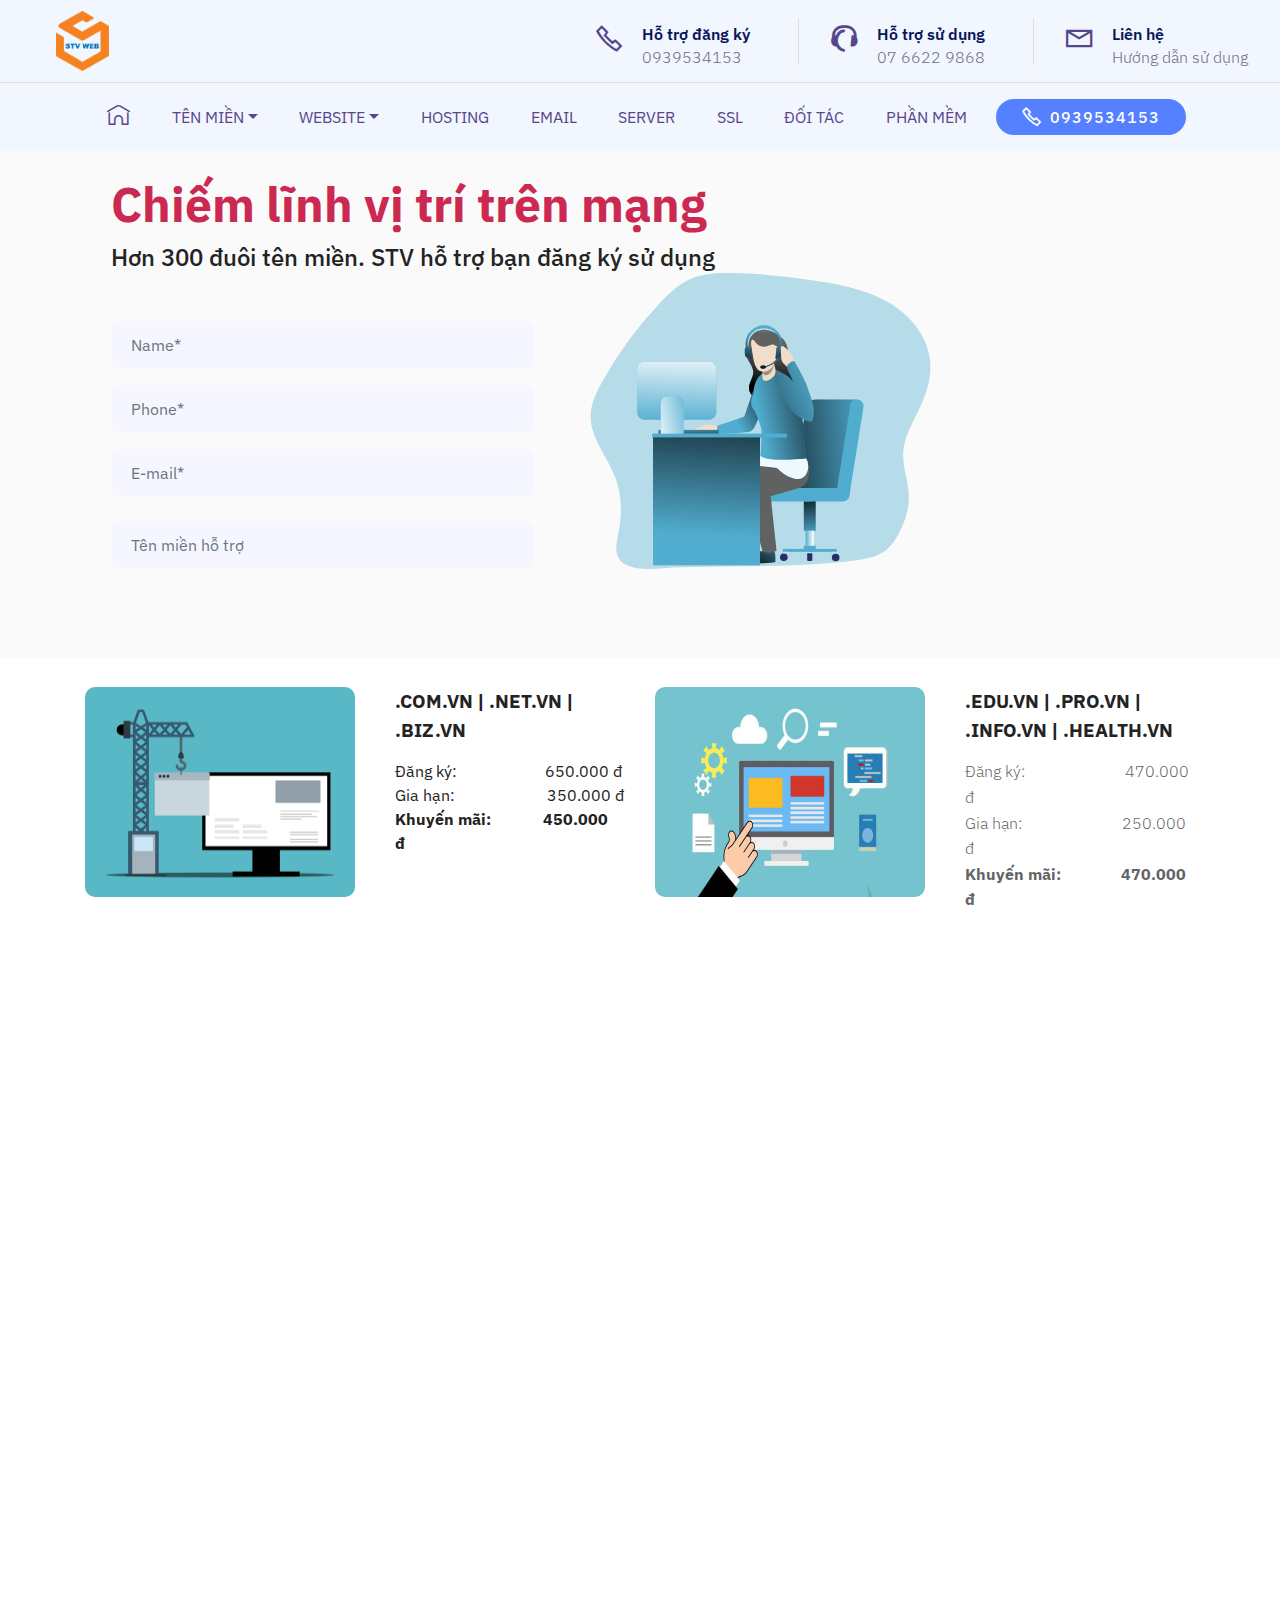
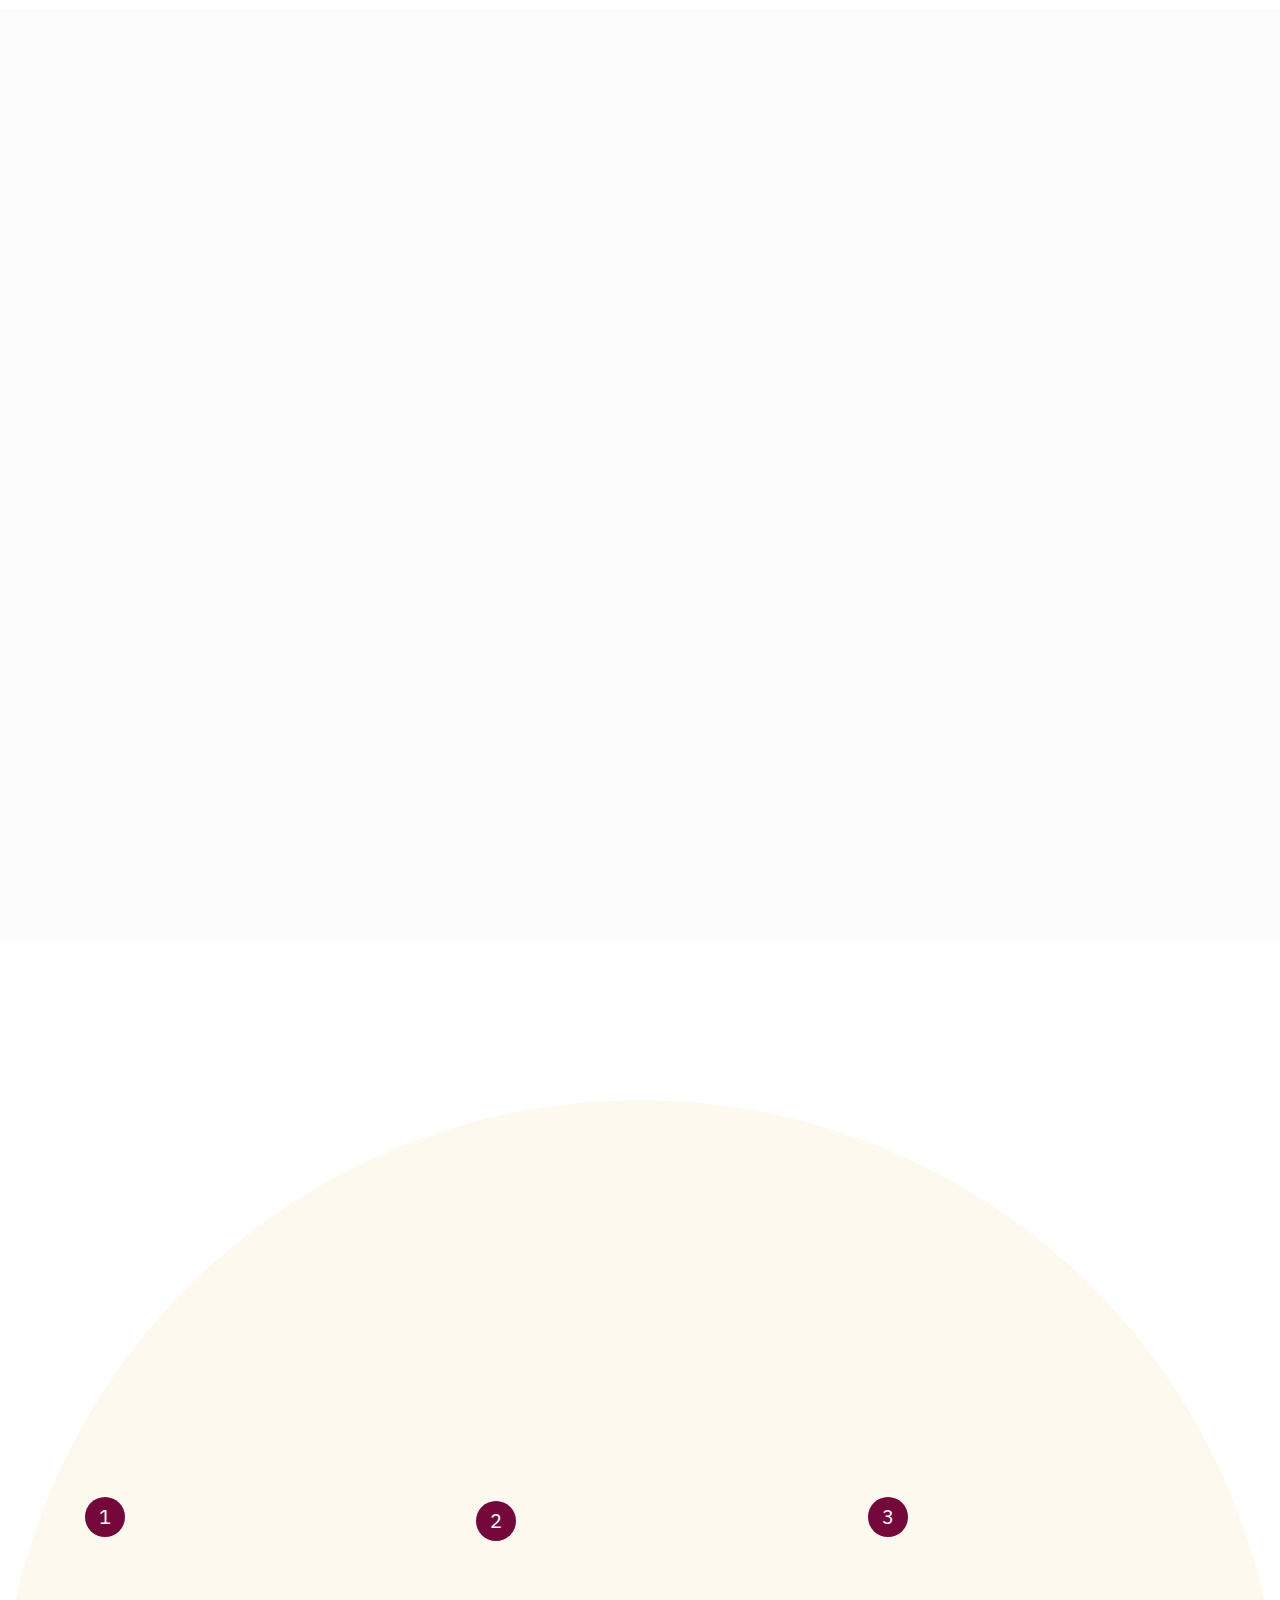
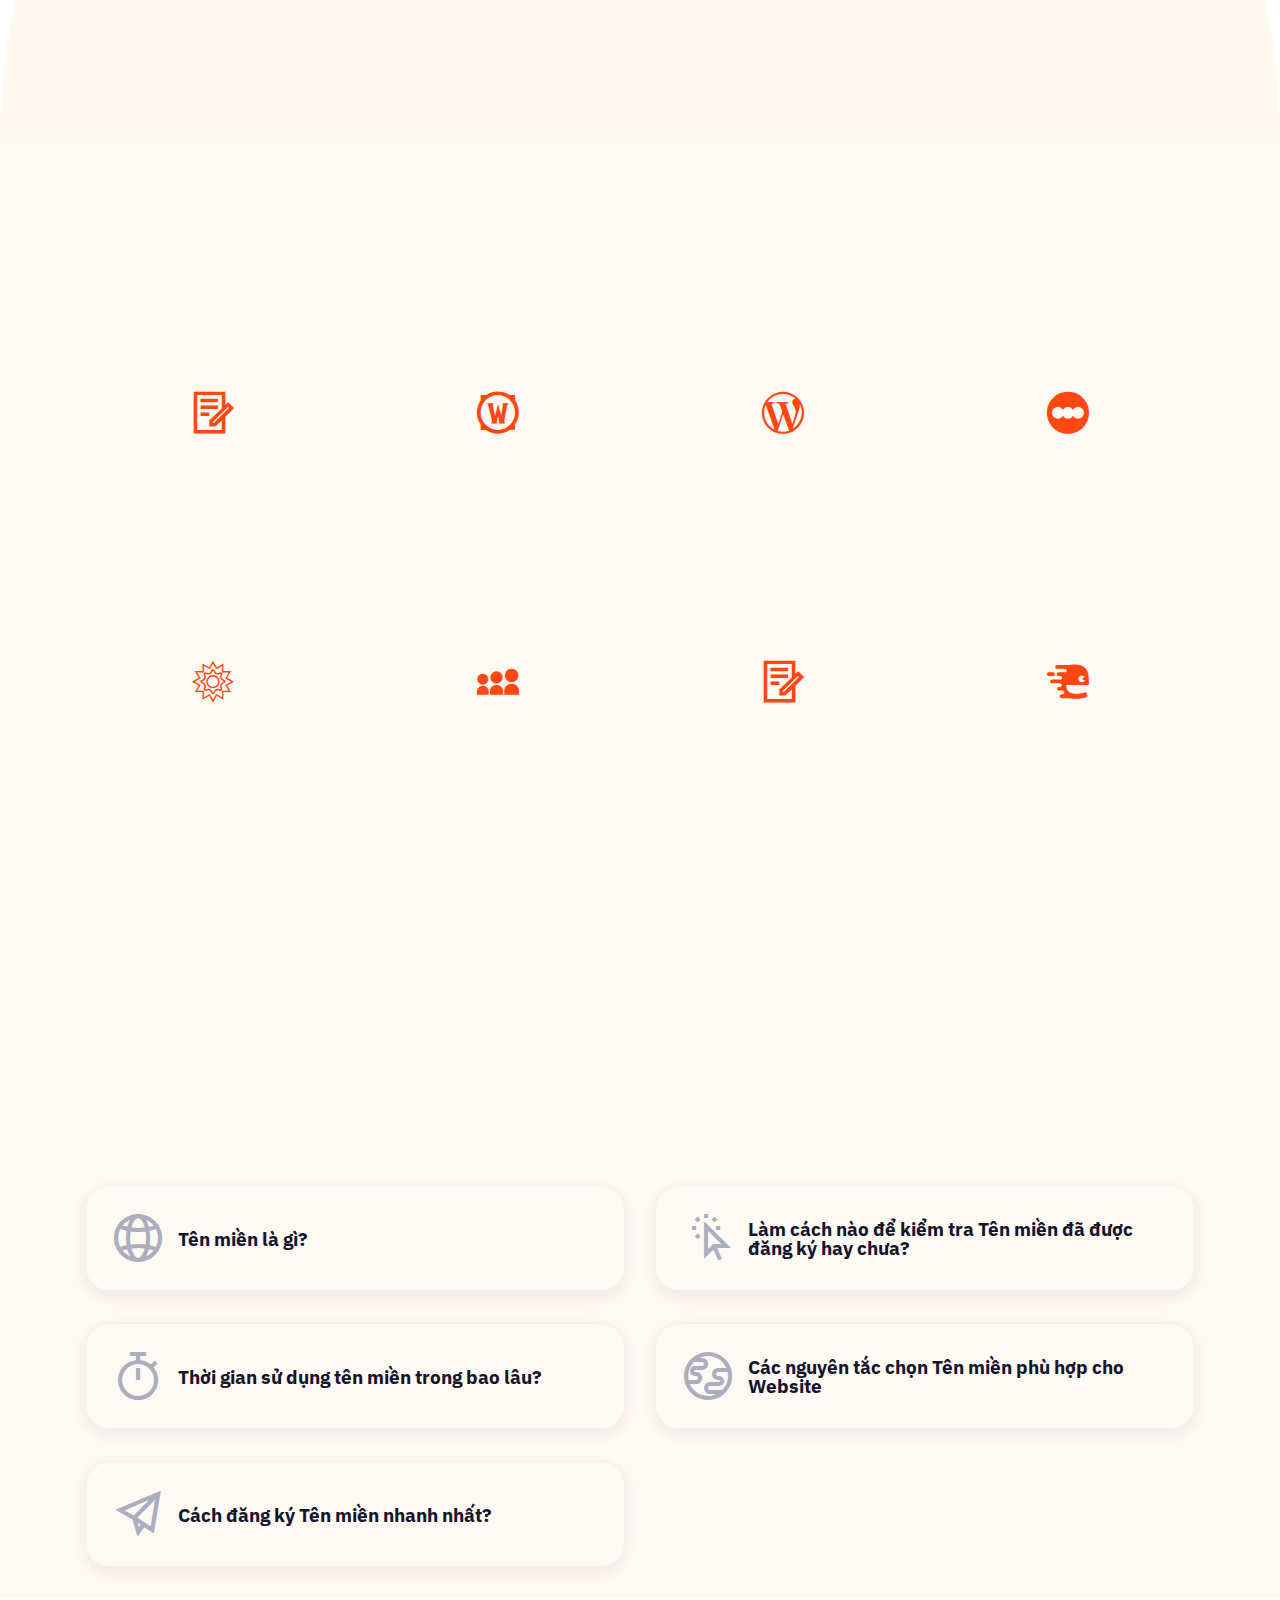
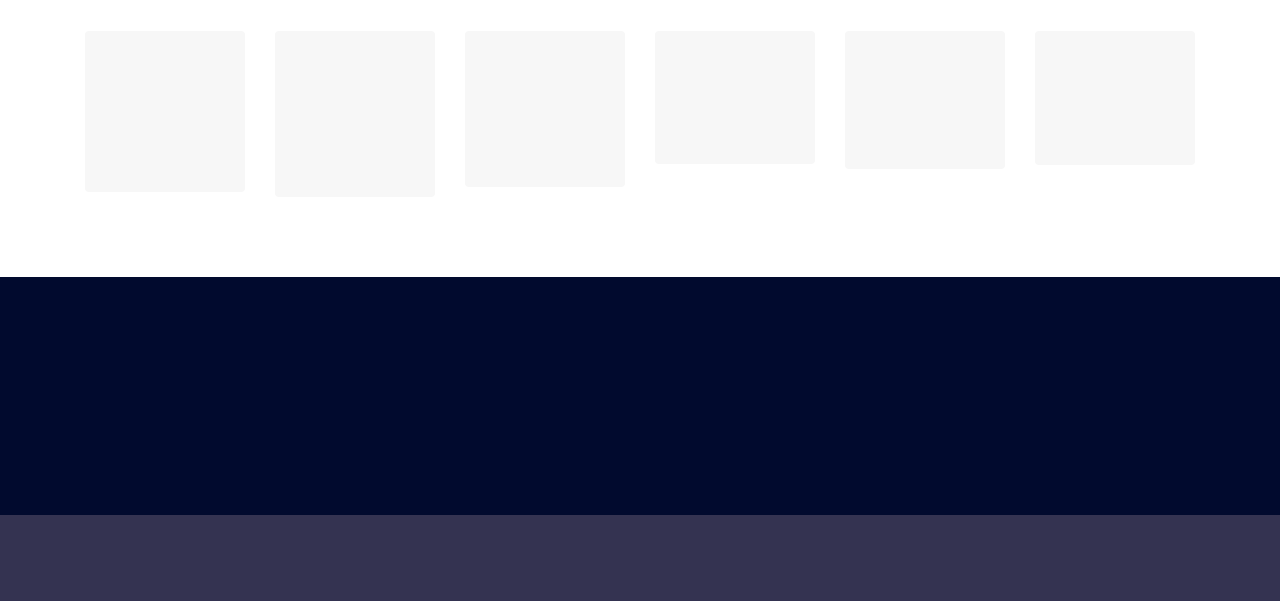
==== commit 69e84d09: "create github pages" ====
--- a/dang-ky-ten-mien.html
+++ b/dang-ky-ten-mien.html
@@ -5,10 +5,6 @@
   <meta charset="UTF-8">
   <meta http-equiv="X-UA-Compatible" content="IE=edge">
   
-  <meta name="twitter:card" content="summary_large_image"/>
-  <meta name="twitter:image:src" content="">
-  <meta property="og:image" content="">
-  <meta name="twitter:title" content="Đăng ký tên miền">
   <meta name="viewport" content="width=device-width, initial-scale=1, minimum-scale=1">
   <link rel="shortcut icon" href="assets/images/stv-logo-121x139.png" type="image/x-icon">
   <meta name="description" content="">
@@ -33,7 +29,7 @@
   <link rel="preload" href="https://fonts.googleapis.com/css?family=IBM+Plex+Sans:100,100i,200,200i,300,300i,400,400i,500,500i,600,600i,700,700i&display=swap" as="style" onload="this.onload=null;this.rel='stylesheet'">
   <noscript><link rel="stylesheet" href="https://fonts.googleapis.com/css?family=IBM+Plex+Sans:100,100i,200,200i,300,300i,400,400i,500,500i,600,600i,700,700i&display=swap"></noscript>
   <link rel="preload" as="style" href="assets/mobirise/css/mbr-additional.css"><link rel="stylesheet" href="assets/mobirise/css/mbr-additional.css" type="text/css">
-  
+
   
   
   
@@ -61,7 +57,7 @@
                     <span class="widget-icon mbr-iconfont mobi-mbri-phone mobi-mbri" style="color: rgb(87, 70, 139); fill: rgb(87, 70, 139);"></span>
                     <div class="widget-content display-4">
                         <p class="widget-title mbr-fonts-style display-4">Hỗ trợ đăng ký</p>
-                        <p class="widget-text mbr-fonts-style display-4">090 682 6807</p>
+                        <p class="widget-text mbr-fonts-style display-4">0939534153</p>
                     </div>
                 </div>
                 <div class="info-widget">
@@ -92,7 +88,7 @@
                         <a class="nav-link link mbr-black text-info display-4" href="#">SERVER</a>
                     </li><li class="nav-item"><a class="nav-link link mbr-black text-info display-4" href="#">SSL</a></li><li class="nav-item"><a class="nav-link link mbr-black text-info display-4" href="#">ĐỐI TÁC</a></li><li class="nav-item"><a class="nav-link link mbr-black text-info display-4" href="#">PHẦN MỀM</a></li></ul>
                 <div class="navbar-buttons mbr-section-btn"><a class="btn btn-sm btn-secondary display-4" href="#"><span class="mobi-mbri mobi-mbri-phone mbr-iconfont mbr-iconfont-btn"></span>
-                        0906826807</a></div>
+                        0939534153</a></div>
             </div>
             <button class="navbar-toggler " type="button" data-toggle="collapse" data-target="#navbarSupportedContent" aria-controls="navbarSupportedContent" aria-expanded="false" aria-label="Toggle navigation">
                 <div class="hamburger">
@@ -120,7 +116,7 @@
             <div class="row justify-content-center">
                 <div class="col-l2 col-md-5 mbr-form mt-5" data-form-type="formoid">
 <!--Formbuilder Form-->
-<form action="https://mobirise.eu/" method="POST" class="mbr-form form-with-styler" data-form-title="Form Name"><input type="hidden" name="email" data-form-email="true" value="vtKaK0ZTfHf5/hD9PXyCktDfHx+50h0VHS0/nqfVH3yPUWI+eLt7sTHDrfN95R8TWHldN7KqMiSmKgkjgv7BjFRSPYGqBQA8SW55FJO9k55EWpBwRg+Ti3NXKyW/Npc8.MnjGTlyWLKBdlAjKf75GM+7Lo3xVMkjnpmSPmalO54mLwmR5/BFWXZNmd+pnAm1M1EAZASnW25lZZeGrOdUk9NlbRsKlbtmVvezbf6v1HVF4eGnHMab9HXBZW1/E/kEp">
+<form action="https://mobirise.eu/" method="POST" class="mbr-form form-with-styler" data-form-title="Form Name"><input type="hidden" name="email" data-form-email="true" value="hPljrrhUZmC0L2kwykbmSsijmi/51uFyPQdcyJf0em4kYuxIBt9bckCuyM7UamBVKgp3OV3tS6R9SuRP5l3YmHcboa6jf8MGU99xna2ASdUn1Lv6XdCckm17uUClrARu.vi4zMdQju3LfCFAqwGpEDAU8UuJIqZT/riCzaGRKtxnRa0nYwIInPj0t4AW2yfHT/+Nc0JST2BqJmNT6wCwkpU1ClSif8z+hdsSG+DFXMjoFM4Q5GQJEOMZJjM9i2WmS">
 <div class="row">
 <div hidden="hidden" data-form-alert="" class="alert alert-success col-12">Thanks for filling out the form!</div>
 <div hidden="hidden" data-form-alert-danger="" class="alert alert-danger col-12">Oops...! some problem!</div>
@@ -592,12 +588,12 @@
             <div class="col-12 col-md-6">
                 <div class="card">
                     <div class="card-header" role="tab" id="headingOne">
-                        <a role="button" class="collapsed panel-title text-black" data-toggle="collapse" data-bs-toggle="collapse" data-core="" href="#collapse1_22" aria-expanded="false" aria-controls="collapse1">
+                        <a role="button" class="collapsed panel-title text-black" data-toggle="collapse" data-bs-toggle="collapse" data-core="" href="#collapse1_15" aria-expanded="false" aria-controls="collapse1">
                             <h6 class="panel-title-edit mbr-fonts-style mb-0 display-7"> <span class="mobi-mbri mobi-mbri-globe-2 mbr-iconfont"></span><strong>Tên miền là gì?</strong>
                             </h6>
                         </a>
                     </div>
-                    <div id="collapse1_22" class="panel-collapse noScroll collapse" role="tabpanel" aria-labelledby="headingOne">
+                    <div id="collapse1_15" class="panel-collapse noScroll collapse" role="tabpanel" aria-labelledby="headingOne">
                         <div class="panel-body">
                             <p class="mbr-fonts-style panel-text display-4">- Tên miền (Domain) là tên của một Website hoạt động trên Internet hay còn gọi là "địa chỉ Web" nhằm thay thế cho các địa chỉ IP của máy chủ giúp người dùng ghi nhớ dễ dàng hơn. Tên miền được chia ra thành 02 phần:
 <br>+ Tên trang web. Ví dụ: pavietnam
@@ -609,12 +605,12 @@
                 </div>
                 <div class="card">
                     <div class="card-header" role="tab" id="headingTwo">
-                        <a role="button" class="collapsed panel-title text-black" data-toggle="collapse" data-bs-toggle="collapse" data-core="" href="#collapse2_22" aria-expanded="false" aria-controls="collapse2">
+                        <a role="button" class="collapsed panel-title text-black" data-toggle="collapse" data-bs-toggle="collapse" data-core="" href="#collapse2_15" aria-expanded="false" aria-controls="collapse2">
                             <h6 class="panel-title-edit mbr-fonts-style mb-0 display-7"> <span class="mobi-mbri mobi-mbri-timer mbr-iconfont"></span><strong>Thời gian sử dụng tên miền trong bao lâu?</strong>
                             </h6>
                         </a>
                     </div>
-                    <div id="collapse2_22" class="panel-collapse noScroll collapse" role="tabpanel" aria-labelledby="headingTwo">
+                    <div id="collapse2_15" class="panel-collapse noScroll collapse" role="tabpanel" aria-labelledby="headingTwo">
                         <div class="panel-body">
                             <p class="mbr-fonts-style panel-text display-4">Thời gian đăng ký tối thiểu cho một Tên miền là 01 năm. Thời gian cho phép gia hạn là trong khoảng từ 0-70 ngày tính từ ngày hết hạn tùy vào Tên miền. Vào thời điểm Tên miền hết hạn thì sẽ bị tạm khóa DNS và chạy về trang web mặc định do tổ chức cung cấp Tên miền quy định.
 <br>Khi đăng ký Tên miền tại P.A Việt Nam, hệ thống sẽ tự động thông báo gia hạn, giúp bạn chủ động hơn trong việc gia hạn Tên miền của mình.</p>
@@ -623,12 +619,12 @@
                 </div>
                 <div class="card">
                     <div class="card-header" role="tab" id="headingThree">
-                        <a role="button" class="collapsed panel-title text-black" data-toggle="collapse" data-bs-toggle="collapse" data-core="" href="#collapse3_22" aria-expanded="false" aria-controls="collapse3">
+                        <a role="button" class="collapsed panel-title text-black" data-toggle="collapse" data-bs-toggle="collapse" data-core="" href="#collapse3_15" aria-expanded="false" aria-controls="collapse3">
                             <h6 class="panel-title-edit mbr-fonts-style mb-0 display-7"> <span class="mobi-mbri mobi-mbri-paper-plane mbr-iconfont"></span><strong>Cách đăng ký Tên miền nhanh nhất?</strong>
                             </h6>
                         </a>
                     </div>
-                    <div id="collapse3_22" class="panel-collapse noScroll collapse" role="tabpanel" aria-labelledby="headingThree">
+                    <div id="collapse3_15" class="panel-collapse noScroll collapse" role="tabpanel" aria-labelledby="headingThree">
                         <div class="panel-body">
                             <p class="mbr-fonts-style panel-text display-4">Tại P.A Việt Nam, bạn dễ dàng đăng ký và kích hoạt Tên miền tự động, nhanh chóng.
 <br>- Bước 1: Truy cập vào Website: https://www.stvvietnam.vn/
@@ -642,12 +638,12 @@
             <div class="col-12 col-md-6">
                 <div class="card">
                     <div class="card-header" role="tab" id="headingThree">
-                        <a role="button" class="collapsed panel-title text-black" data-toggle="collapse" data-bs-toggle="collapse" data-core="" href="#collapse4_22" aria-expanded="false" aria-controls="collapse4">
+                        <a role="button" class="collapsed panel-title text-black" data-toggle="collapse" data-bs-toggle="collapse" data-core="" href="#collapse4_15" aria-expanded="false" aria-controls="collapse4">
                             <h6 class="panel-title-edit mbr-fonts-style mb-0 display-7"> <span class="mobi-mbri mobi-mbri-cursor-click mbr-iconfont"></span><strong><br></strong><strong>Làm cách nào để kiểm tra Tên miền đã được đăng ký hay chưa?</strong>
                             </h6>
                         </a>
                     </div>
-                    <div id="collapse4_22" class="panel-collapse noScroll collapse" role="tabpanel" aria-labelledby="headingThree">
+                    <div id="collapse4_15" class="panel-collapse noScroll collapse" role="tabpanel" aria-labelledby="headingThree">
                         <div class="panel-body">
                             <p class="mbr-fonts-style panel-text display-4">Trên hệ thống của P.A Việt Nam, bạn có thể tra cứu Tên miền muốn đăng ký một cách nhanh chóng, ngoài ra hệ thống sẽ liệt kê những Tên miền phổ biến nhất để bạn so sánh giá và chọn Tên miền phù hợp.
 <br>Nếu Tên miền bạn đang định đăng ký đã có người sở hữu, thì dĩ nhiên bạn sẽ không thể đăng ký được và phải chọn Tên miền khác. Do đó, ai đăng ký Tên miền được cấp phát trước thì càng có lợi hơn.</p>
@@ -656,12 +652,12 @@
                 </div>
                 <div class="card">
                     <div class="card-header" role="tab" id="headingThree">
-                        <a role="button" class="collapsed panel-title text-black" data-toggle="collapse" data-bs-toggle="collapse" data-core="" href="#collapse5_22" aria-expanded="false" aria-controls="collapse5">
+                        <a role="button" class="collapsed panel-title text-black" data-toggle="collapse" data-bs-toggle="collapse" data-core="" href="#collapse5_15" aria-expanded="false" aria-controls="collapse5">
                             <h6 class="panel-title-edit mbr-fonts-style mb-0 display-7"> <span class="mobi-mbri mobi-mbri-globe mbr-iconfont"></span><strong>Các nguyên tắc chọn Tên miền phù hợp cho Website</strong>
                             </h6>
                         </a>
                     </div>
-                    <div id="collapse5_22" class="panel-collapse noScroll collapse" role="tabpanel" aria-labelledby="headingThree">
+                    <div id="collapse5_15" class="panel-collapse noScroll collapse" role="tabpanel" aria-labelledby="headingThree">
                         <div class="panel-body">
                             <p class="mbr-fonts-style panel-text display-4">- Tên miền không vượt quá 63 ký tự, bao gồm cả phần .vn, .com, .net,...
 <br>- Tên miền chỉ bao gồm các ký tự trong bảng chữ cái (a-z), các số (0-9) và dấu trừ (-)
@@ -805,7 +801,7 @@
                 <div class="col-6 col-md-4 col-lg-2">
                     <h5 class="mbr-section-subtitle mbr-fonts-style mb-5 display-4">LIÊN HỆ</h5>
                     <ul class="list mbr-fonts-style display-4">
-                        <li class="mbr-text item-wrap">Kỹ thuật: 07 6622 9868</li><li class="mbr-text item-wrap"><span style="font-size: 1rem;">Kinh doanh: 0906826807<br></span><br></li>
+                        <li class="mbr-text item-wrap">Kỹ thuật: 07 6622 9868</li><li class="mbr-text item-wrap"><span style="font-size: 1rem;">Kinh doanh: 0939534153<br></span><br></li>
                     </ul>
                 </div>
             </div>
--- a/assets/mobirise/css/mbr-additional.css
+++ b/assets/mobirise/css/mbr-additional.css
@@ -3919,182 +3919,105 @@
     padding-bottom: 1rem;
   }
 }
-.cid-tnZmp1e5iu {
-  padding-top: 3rem;
-  padding-bottom: 1rem;
-  background-color: #fcfcfc;
+.cid-tpzFTAal48 {
+  background-image: url("../../../assets/images/background4.jpg");
+  position: relative;
   overflow: hidden;
-  box-sizing: border-box;
-}
-.cid-tnZmp1e5iu .mbr-section-title {
-  margin-bottom: 25px;
-}
-.cid-tnZmp1e5iu .mbr-section-subtitle {
-  margin-bottom: 88px;
-  font-weight: 400;
-}
-.cid-tnZmp1e5iu .image {
-  position: relative;
-  z-index: 0;
-  top: -50px;
-}
-.cid-tnZmp1e5iu .image img {
-  z-index: -1;
-  width: 100%;
-  max-height: 410px;
-  object-fit: cover;
-}
-.cid-tnZmp1e5iu .mbr-gallery-filter {
-  text-align: left;
-  padding: 0 20px;
-  border-bottom: 1px solid #cce4f0;
-}
-.cid-tnZmp1e5iu .mbr-gallery-filter .btn {
-  padding: 0 20px 40px;
-  margin: 0;
-  margin-right: 35px;
-  color: #003d59 !important;
-  font-weight: 700;
-  text-align: left;
-  background: transparent !important;
-  position: relative;
-  border: none;
-  min-width: auto;
-  width: auto;
-}
-.cid-tnZmp1e5iu .mbr-gallery-filter ul {
+}
+.cid-tpzFTAal48 .mbr-fallback-image.disabled {
+  display: none;
+}
+.cid-tpzFTAal48 .mbr-fallback-image {
   display: block;
-}
-.cid-tnZmp1e5iu .mbr-gallery-filter ul li {
-  position: relative;
-  padding: 0;
-}
-.cid-tnZmp1e5iu .mbr-gallery-filter li:not(.active) .btn.active:after,
-.cid-tnZmp1e5iu .mbr-gallery-filter li.active .btn:not(.active):after,
-.cid-tnZmp1e5iu .mbr-gallery-filter .mbr-gallery-filter .btn:hover:after {
-  content: "";
-  position: absolute;
-  left: 0;
-  right: auto;
-  width: 100%;
-  bottom: 0;
-  height: 11px;
-  background-color: #46877e;
-  transition: all 0.3s ease;
-}
-.cid-tnZmp1e5iu .mbr-gallery-row {
-  margin-top: 50px;
-}
-.cid-tnZmp1e5iu .mbr-slider .carousel-control {
-  background: #1b1b1b;
-}
-.cid-tnZmp1e5iu .mbr-slider .carousel-control-prev {
-  left: 0;
-  margin-left: 2.5rem;
-  border-radius: 4px;
-}
-.cid-tnZmp1e5iu .mbr-slider .carousel-control-next {
-  right: 0;
-  margin-right: 2.5rem;
-  border-radius: 4px;
-}
-.cid-tnZmp1e5iu .mbr-slider .modal-body .close {
-  background: #1b1b1b;
-}
-.cid-tnZmp1e5iu .mbr-gallery-item > div::before {
-  content: '';
-  position: absolute;
-  left: 0;
-  top: 0;
+  background-size: cover;
+  background-position: center center;
   width: 100%;
   height: 100%;
-  background: #003d59;
-  opacity: 0;
-  transition: 0.2s opacity ease-in-out;
-}
-.cid-tnZmp1e5iu .mbr-gallery-item > div:hover::before {
-  opacity: 0.1 !important;
-}
-.cid-tnZmp1e5iu .mbr-gallery-title {
-  transition: all .3s;
   position: absolute;
+  top: 0;
+}
+.cid-tpzFTAal48 .col-text {
+  position: relative;
+  width: 34vw;
+}
+@media (max-width: 991px) {
+  .cid-tpzFTAal48 .col-text {
+    width: 62vw;
+  }
+}
+@media (max-width: 767px) {
+  .cid-tpzFTAal48 .col-text {
+    width: 70vw;
+  }
+}
+@media (max-width: 575px) {
+  .cid-tpzFTAal48 .col-text {
+    width: 100%;
+  }
+}
+.cid-tpzFTAal48 .text-wrap {
+  position: relative;
+  z-index: 3;
+  padding: 3%;
+  margin-bottom: 10%;
+}
+@media (max-width: 767px) {
+  .cid-tpzFTAal48 .text-wrap {
+    padding: 0;
+  }
+}
+@media (max-width: 575px) {
+  .cid-tpzFTAal48 .text-wrap {
+    width: 100%;
+    max-width: 70vw;
+    margin: 0 auto;
+    margin-bottom: 10%;
+  }
+}
+.cid-tpzFTAal48 .iconfont-wrapper .mbr-iconfont {
   display: block;
-  font-weight: 700;
+  font-size: 70px;
+  color: #181817;
+  margin-bottom: 2.5rem;
+  margin-left: auto;
+  margin-right: auto;
+  width: fit-content;
+}
+.cid-tpzFTAal48 .mbr-section-title {
+  color: #181817;
+  opacity: 0.8;
+}
+.cid-tpzFTAal48 .mbr-section-subtitle {
+  color: #181817;
+}
+.cid-tpzFTAal48 .mbr-text {
+  color: #181817;
+  margin-bottom: 1rem;
+  opacity: 0.8;
+}
+.cid-tpzFTAal48 .mbr-section-btn {
+  margin-top: 1rem;
+}
+.cid-tpzFTAal48 .img-bg {
+  position: absolute;
+  left: 50%;
+  top: 50%;
+  transform: translate(-50%, -50%);
   width: 100%;
-  bottom: 10px;
-  left: 0;
-  text-align: center;
-  padding: 0 1rem;
-  color: #fff;
-  background: transparent;
-}
-.cid-tnZmp1e5iu .icon-focus {
-  transition: all .3s;
-  top: 30%;
-  width: 48px;
-  height: 48px;
-  transform: translateY(-30%);
-}
-.cid-tnZmp1e5iu .mbr-gallery-item > div img,
-.cid-tnZmp1e5iu .mbr-gallery-item div:before {
-  border-radius: 4px;
-}
-.cid-tnZmp1e5iu .mbr-gallery-item > div {
-  transition: all .3s;
-  border-radius: 4px;
-}
-.cid-tnZmp1e5iu .mbr-gallery-item:hover > div {
-  transform: scale(0.95);
-}
-.cid-tnZmp1e5iu .carousel-control-prev .mbri-left:before {
-  content: "\e90a";
-}
-.cid-tnZmp1e5iu .carousel-control-next .mbri-right:before {
-  content: "\e909";
-}
-.cid-tnZmp1e5iu .modal-body a.close {
-  border-radius: 0;
-  font-size: 12px;
-  top: 0;
-  right: 0;
-  height: 70px;
-  width: 70px;
-  line-height: 70px;
-}
-@media (max-width: 991px) {
-  .cid-tnZmp1e5iu .mbr-section-subtitle {
-    margin-bottom: 20px;
-    text-align: center;
-  }
-  .cid-tnZmp1e5iu .mbr-section-title {
-    text-align: center;
-  }
-  .cid-tnZmp1e5iu .image {
-    top: auto;
-    height: 420px;
-  }
-  .cid-tnZmp1e5iu .mbr-gallery-filter .btn {
-    padding: 0 0 22px;
-  }
-  .cid-tnZmp1e5iu .mbr-gallery-filter ul li {
-    margin-bottom: 10px;
-  }
-  .cid-tnZmp1e5iu .mbr-gallery-item > div img,
-  .cid-tnZmp1e5iu .mbr-gallery-item div:before {
-    height: auto;
-    border-radius: 3px;
-  }
-  .cid-tnZmp1e5iu .mbr-gallery-item > div {
-    border-radius: 3px;
-  }
+  aspect-ratio: 1;
+  border-radius: 50%;
+  background: #facb1d;
+  z-index: 2;
 }
 @media (max-width: 767px) {
-  .cid-tnZmp1e5iu .image {
-    height: 290px;
-  }
-}
-.cid-tnZmp1e5iu .mbr-gallery-item > div > span {
-  color: #ff3366;
+  .cid-tpzFTAal48 .img-bg {
+    width: 380px;
+  }
+}
+@media (max-width: 575px) {
+  .cid-tpzFTAal48 .img-bg {
+    width: calc(100% - 2rem);
+  }
 }
 .cid-tnYP2iEekk {
   padding-top: 30px;
@@ -6209,50 +6132,10 @@
 .cid-tjnPgfDbRm .widget-text {
   color: #716c80;
 }
-.cid-tob7xXi813 {
-  padding-top: 120px;
-  padding-bottom: 0px;
-  background-color: #ffffff;
-}
-.cid-tob7xXi813 .card-wrapper {
-  width: 100%;
-  height: 100%;
-}
-.cid-tob7xXi813 .card-wrapper img {
-  height: 300px;
-  object-fit: cover;
-}
-.cid-tob7xXi813 .second-card-title {
-  text-align: center;
-  color: #000000;
-}
-.cid-tob7xXi813 .second-card-subtitle {
-  text-align: center;
-}
-.cid-tob7xXi813 .second-card {
-  background-color: #d4e7eb;
-}
-.cid-tob7xXi813 .second-card-wrap {
-  margin: auto 0;
-  padding: 3rem 1.5rem;
-}
-@media (min-width: 992px) {
-  .cid-tob7xXi813 [class*="col"] {
-    padding-left: 0 !important;
-    padding-right: 0 !important;
-  }
-}
-.cid-tob7xXi813 .second-card-subtitle,
-.cid-tob7xXi813 .second-btn {
-  text-align: center;
-}
-.cid-tob7xXi813 .card {
-  border-radius: 0 !important;
-}
 .cid-tob9BPE0Ss {
-  padding-top: 225px;
-  padding-bottom: 225px;
-  background-image: url("../../../assets/images/background1.jpg");
+  padding-top: 210px;
+  padding-bottom: 180px;
+  background-image: url("../../../assets/images/mbr-1280x1024.jpeg");
 }
 .cid-tob9BPE0Ss .mbr-fallback-image.disabled {
   display: none;
@@ -6266,67 +6149,8 @@
   position: absolute;
   top: 0;
 }
-.cid-tob6YIoNEc {
-  padding-top: 60px;
-  padding-bottom: 60px;
-  background-color: #ffffff;
-}
-.cid-tob6YIoNEc [class*="col"] {
-  padding-left: 0 !important;
-  padding-right: 0 !important;
-}
-.cid-tob6YIoNEc .media-container-column {
-  margin-bottom: 3rem;
-}
-.cid-tob6YIoNEc .panel-item {
-  position: relative;
-}
-.cid-tob6YIoNEc .mbr-content-title {
-  margin-top: 10px;
-}
-.cid-tob6YIoNEc .mbr-content-text {
-  text-align: left;
-}
-.cid-tob6YIoNEc .count {
-  height: 60px;
-  line-height: 60px;
-  text-align: center;
-  width: 60px;
-  border: 2px solid #7bc7d3;
-  border-radius: 50%;
-  background-color: #ffffff;
-  position: relative;
-  z-index: 20;
-  color: #7bc7d3;
-  margin: 0 auto;
-}
-.cid-tob6YIoNEc .line-through {
-  position: absolute;
-  top: 28px;
-  right: 50%;
-  width: 100%;
-  height: 2px;
-  background-color: #7bc7d3;
-}
-@media (max-width: 767px) {
-  .cid-tob6YIoNEc .line-through {
-    display: none;
-  }
-}
-.cid-tob6YIoNEc H4 {
-  text-align: center;
-  color: #000000;
-}
-@media (max-width: 767px) {
-  .cid-tob6YIoNEc .card:not(:last-child) {
-    margin-bottom: 2rem;
-  }
-}
-.cid-tob6YIoNEc .mbr-section-title {
-  text-align: center;
-}
-.cid-tob6YIoNEc .mbr-subtitle {
-  text-align: center;
+.cid-tob9BPE0Ss H1 {
+  color: #cc2952;
 }
 .cid-toatIgkZlz {
   padding-top: 30px;
--- a/assets/mobirise/css/mbr-additional.css
+++ b/assets/mobirise/css/mbr-additional.css
@@ -3919,182 +3919,105 @@
     padding-bottom: 1rem;
   }
 }
-.cid-tnZmp1e5iu {
-  padding-top: 3rem;
-  padding-bottom: 1rem;
-  background-color: #fcfcfc;
+.cid-tpzFTAal48 {
+  background-image: url("../../../assets/images/background4.jpg");
+  position: relative;
   overflow: hidden;
-  box-sizing: border-box;
-}
-.cid-tnZmp1e5iu .mbr-section-title {
-  margin-bottom: 25px;
-}
-.cid-tnZmp1e5iu .mbr-section-subtitle {
-  margin-bottom: 88px;
-  font-weight: 400;
-}
-.cid-tnZmp1e5iu .image {
-  position: relative;
-  z-index: 0;
-  top: -50px;
-}
-.cid-tnZmp1e5iu .image img {
-  z-index: -1;
-  width: 100%;
-  max-height: 410px;
-  object-fit: cover;
-}
-.cid-tnZmp1e5iu .mbr-gallery-filter {
-  text-align: left;
-  padding: 0 20px;
-  border-bottom: 1px solid #cce4f0;
-}
-.cid-tnZmp1e5iu .mbr-gallery-filter .btn {
-  padding: 0 20px 40px;
-  margin: 0;
-  margin-right: 35px;
-  color: #003d59 !important;
-  font-weight: 700;
-  text-align: left;
-  background: transparent !important;
-  position: relative;
-  border: none;
-  min-width: auto;
-  width: auto;
-}
-.cid-tnZmp1e5iu .mbr-gallery-filter ul {
+}
+.cid-tpzFTAal48 .mbr-fallback-image.disabled {
+  display: none;
+}
+.cid-tpzFTAal48 .mbr-fallback-image {
   display: block;
-}
-.cid-tnZmp1e5iu .mbr-gallery-filter ul li {
-  position: relative;
-  padding: 0;
-}
-.cid-tnZmp1e5iu .mbr-gallery-filter li:not(.active) .btn.active:after,
-.cid-tnZmp1e5iu .mbr-gallery-filter li.active .btn:not(.active):after,
-.cid-tnZmp1e5iu .mbr-gallery-filter .mbr-gallery-filter .btn:hover:after {
-  content: "";
-  position: absolute;
-  left: 0;
-  right: auto;
-  width: 100%;
-  bottom: 0;
-  height: 11px;
-  background-color: #46877e;
-  transition: all 0.3s ease;
-}
-.cid-tnZmp1e5iu .mbr-gallery-row {
-  margin-top: 50px;
-}
-.cid-tnZmp1e5iu .mbr-slider .carousel-control {
-  background: #1b1b1b;
-}
-.cid-tnZmp1e5iu .mbr-slider .carousel-control-prev {
-  left: 0;
-  margin-left: 2.5rem;
-  border-radius: 4px;
-}
-.cid-tnZmp1e5iu .mbr-slider .carousel-control-next {
-  right: 0;
-  margin-right: 2.5rem;
-  border-radius: 4px;
-}
-.cid-tnZmp1e5iu .mbr-slider .modal-body .close {
-  background: #1b1b1b;
-}
-.cid-tnZmp1e5iu .mbr-gallery-item > div::before {
-  content: '';
-  position: absolute;
-  left: 0;
-  top: 0;
+  background-size: cover;
+  background-position: center center;
   width: 100%;
   height: 100%;
-  background: #003d59;
-  opacity: 0;
-  transition: 0.2s opacity ease-in-out;
-}
-.cid-tnZmp1e5iu .mbr-gallery-item > div:hover::before {
-  opacity: 0.1 !important;
-}
-.cid-tnZmp1e5iu .mbr-gallery-title {
-  transition: all .3s;
   position: absolute;
+  top: 0;
+}
+.cid-tpzFTAal48 .col-text {
+  position: relative;
+  width: 34vw;
+}
+@media (max-width: 991px) {
+  .cid-tpzFTAal48 .col-text {
+    width: 62vw;
+  }
+}
+@media (max-width: 767px) {
+  .cid-tpzFTAal48 .col-text {
+    width: 70vw;
+  }
+}
+@media (max-width: 575px) {
+  .cid-tpzFTAal48 .col-text {
+    width: 100%;
+  }
+}
+.cid-tpzFTAal48 .text-wrap {
+  position: relative;
+  z-index: 3;
+  padding: 3%;
+  margin-bottom: 10%;
+}
+@media (max-width: 767px) {
+  .cid-tpzFTAal48 .text-wrap {
+    padding: 0;
+  }
+}
+@media (max-width: 575px) {
+  .cid-tpzFTAal48 .text-wrap {
+    width: 100%;
+    max-width: 70vw;
+    margin: 0 auto;
+    margin-bottom: 10%;
+  }
+}
+.cid-tpzFTAal48 .iconfont-wrapper .mbr-iconfont {
   display: block;
-  font-weight: 700;
+  font-size: 70px;
+  color: #181817;
+  margin-bottom: 2.5rem;
+  margin-left: auto;
+  margin-right: auto;
+  width: fit-content;
+}
+.cid-tpzFTAal48 .mbr-section-title {
+  color: #181817;
+  opacity: 0.8;
+}
+.cid-tpzFTAal48 .mbr-section-subtitle {
+  color: #181817;
+}
+.cid-tpzFTAal48 .mbr-text {
+  color: #181817;
+  margin-bottom: 1rem;
+  opacity: 0.8;
+}
+.cid-tpzFTAal48 .mbr-section-btn {
+  margin-top: 1rem;
+}
+.cid-tpzFTAal48 .img-bg {
+  position: absolute;
+  left: 50%;
+  top: 50%;
+  transform: translate(-50%, -50%);
   width: 100%;
-  bottom: 10px;
-  left: 0;
-  text-align: center;
-  padding: 0 1rem;
-  color: #fff;
-  background: transparent;
-}
-.cid-tnZmp1e5iu .icon-focus {
-  transition: all .3s;
-  top: 30%;
-  width: 48px;
-  height: 48px;
-  transform: translateY(-30%);
-}
-.cid-tnZmp1e5iu .mbr-gallery-item > div img,
-.cid-tnZmp1e5iu .mbr-gallery-item div:before {
-  border-radius: 4px;
-}
-.cid-tnZmp1e5iu .mbr-gallery-item > div {
-  transition: all .3s;
-  border-radius: 4px;
-}
-.cid-tnZmp1e5iu .mbr-gallery-item:hover > div {
-  transform: scale(0.95);
-}
-.cid-tnZmp1e5iu .carousel-control-prev .mbri-left:before {
-  content: "\e90a";
-}
-.cid-tnZmp1e5iu .carousel-control-next .mbri-right:before {
-  content: "\e909";
-}
-.cid-tnZmp1e5iu .modal-body a.close {
-  border-radius: 0;
-  font-size: 12px;
-  top: 0;
-  right: 0;
-  height: 70px;
-  width: 70px;
-  line-height: 70px;
-}
-@media (max-width: 991px) {
-  .cid-tnZmp1e5iu .mbr-section-subtitle {
-    margin-bottom: 20px;
-    text-align: center;
-  }
-  .cid-tnZmp1e5iu .mbr-section-title {
-    text-align: center;
-  }
-  .cid-tnZmp1e5iu .image {
-    top: auto;
-    height: 420px;
-  }
-  .cid-tnZmp1e5iu .mbr-gallery-filter .btn {
-    padding: 0 0 22px;
-  }
-  .cid-tnZmp1e5iu .mbr-gallery-filter ul li {
-    margin-bottom: 10px;
-  }
-  .cid-tnZmp1e5iu .mbr-gallery-item > div img,
-  .cid-tnZmp1e5iu .mbr-gallery-item div:before {
-    height: auto;
-    border-radius: 3px;
-  }
-  .cid-tnZmp1e5iu .mbr-gallery-item > div {
-    border-radius: 3px;
-  }
+  aspect-ratio: 1;
+  border-radius: 50%;
+  background: #facb1d;
+  z-index: 2;
 }
 @media (max-width: 767px) {
-  .cid-tnZmp1e5iu .image {
-    height: 290px;
-  }
-}
-.cid-tnZmp1e5iu .mbr-gallery-item > div > span {
-  color: #ff3366;
+  .cid-tpzFTAal48 .img-bg {
+    width: 380px;
+  }
+}
+@media (max-width: 575px) {
+  .cid-tpzFTAal48 .img-bg {
+    width: calc(100% - 2rem);
+  }
 }
 .cid-tnYP2iEekk {
   padding-top: 30px;
@@ -6209,50 +6132,10 @@
 .cid-tjnPgfDbRm .widget-text {
   color: #716c80;
 }
-.cid-tob7xXi813 {
-  padding-top: 120px;
-  padding-bottom: 0px;
-  background-color: #ffffff;
-}
-.cid-tob7xXi813 .card-wrapper {
-  width: 100%;
-  height: 100%;
-}
-.cid-tob7xXi813 .card-wrapper img {
-  height: 300px;
-  object-fit: cover;
-}
-.cid-tob7xXi813 .second-card-title {
-  text-align: center;
-  color: #000000;
-}
-.cid-tob7xXi813 .second-card-subtitle {
-  text-align: center;
-}
-.cid-tob7xXi813 .second-card {
-  background-color: #d4e7eb;
-}
-.cid-tob7xXi813 .second-card-wrap {
-  margin: auto 0;
-  padding: 3rem 1.5rem;
-}
-@media (min-width: 992px) {
-  .cid-tob7xXi813 [class*="col"] {
-    padding-left: 0 !important;
-    padding-right: 0 !important;
-  }
-}
-.cid-tob7xXi813 .second-card-subtitle,
-.cid-tob7xXi813 .second-btn {
-  text-align: center;
-}
-.cid-tob7xXi813 .card {
-  border-radius: 0 !important;
-}
 .cid-tob9BPE0Ss {
-  padding-top: 225px;
-  padding-bottom: 225px;
-  background-image: url("../../../assets/images/background1.jpg");
+  padding-top: 210px;
+  padding-bottom: 180px;
+  background-image: url("../../../assets/images/mbr-1280x1024.jpeg");
 }
 .cid-tob9BPE0Ss .mbr-fallback-image.disabled {
   display: none;
@@ -6266,67 +6149,8 @@
   position: absolute;
   top: 0;
 }
-.cid-tob6YIoNEc {
-  padding-top: 60px;
-  padding-bottom: 60px;
-  background-color: #ffffff;
-}
-.cid-tob6YIoNEc [class*="col"] {
-  padding-left: 0 !important;
-  padding-right: 0 !important;
-}
-.cid-tob6YIoNEc .media-container-column {
-  margin-bottom: 3rem;
-}
-.cid-tob6YIoNEc .panel-item {
-  position: relative;
-}
-.cid-tob6YIoNEc .mbr-content-title {
-  margin-top: 10px;
-}
-.cid-tob6YIoNEc .mbr-content-text {
-  text-align: left;
-}
-.cid-tob6YIoNEc .count {
-  height: 60px;
-  line-height: 60px;
-  text-align: center;
-  width: 60px;
-  border: 2px solid #7bc7d3;
-  border-radius: 50%;
-  background-color: #ffffff;
-  position: relative;
-  z-index: 20;
-  color: #7bc7d3;
-  margin: 0 auto;
-}
-.cid-tob6YIoNEc .line-through {
-  position: absolute;
-  top: 28px;
-  right: 50%;
-  width: 100%;
-  height: 2px;
-  background-color: #7bc7d3;
-}
-@media (max-width: 767px) {
-  .cid-tob6YIoNEc .line-through {
-    display: none;
-  }
-}
-.cid-tob6YIoNEc H4 {
-  text-align: center;
-  color: #000000;
-}
-@media (max-width: 767px) {
-  .cid-tob6YIoNEc .card:not(:last-child) {
-    margin-bottom: 2rem;
-  }
-}
-.cid-tob6YIoNEc .mbr-section-title {
-  text-align: center;
-}
-.cid-tob6YIoNEc .mbr-subtitle {
-  text-align: center;
+.cid-tob9BPE0Ss H1 {
+  color: #cc2952;
 }
 .cid-toatIgkZlz {
   padding-top: 30px;
